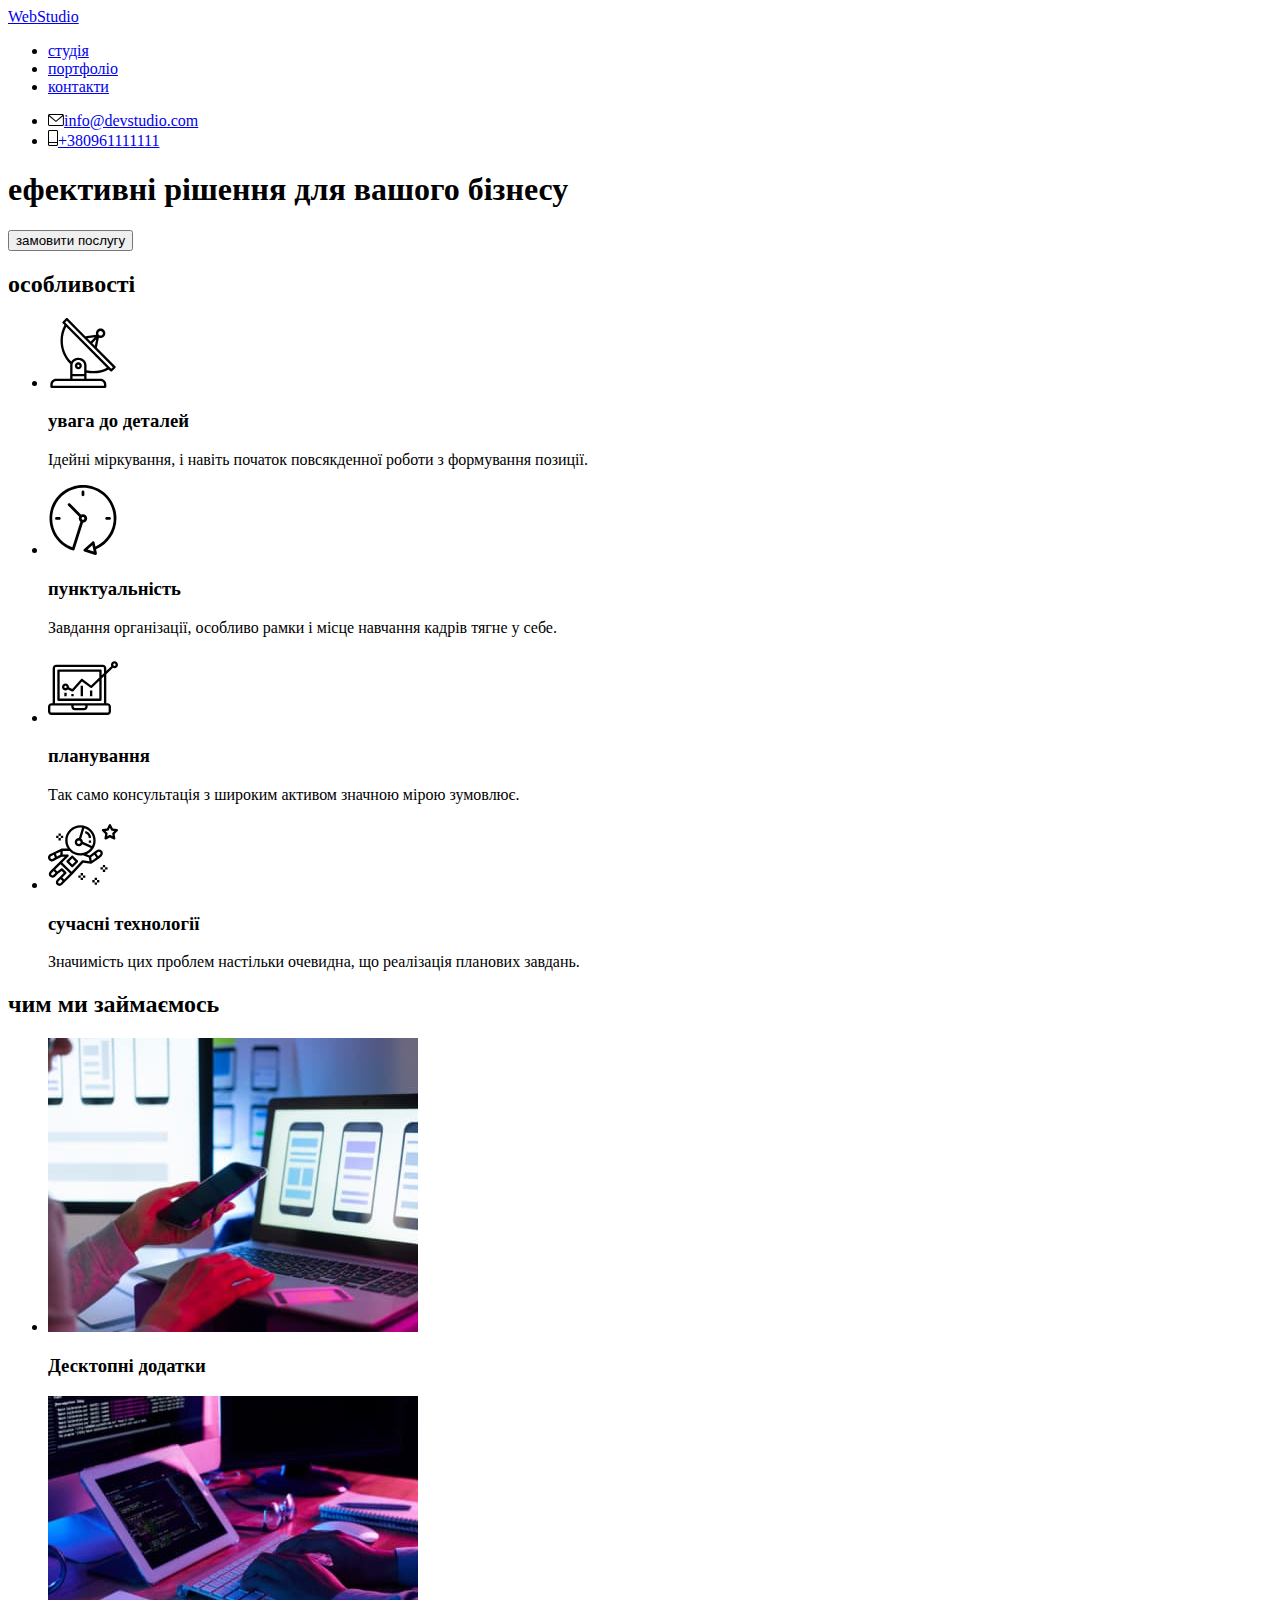
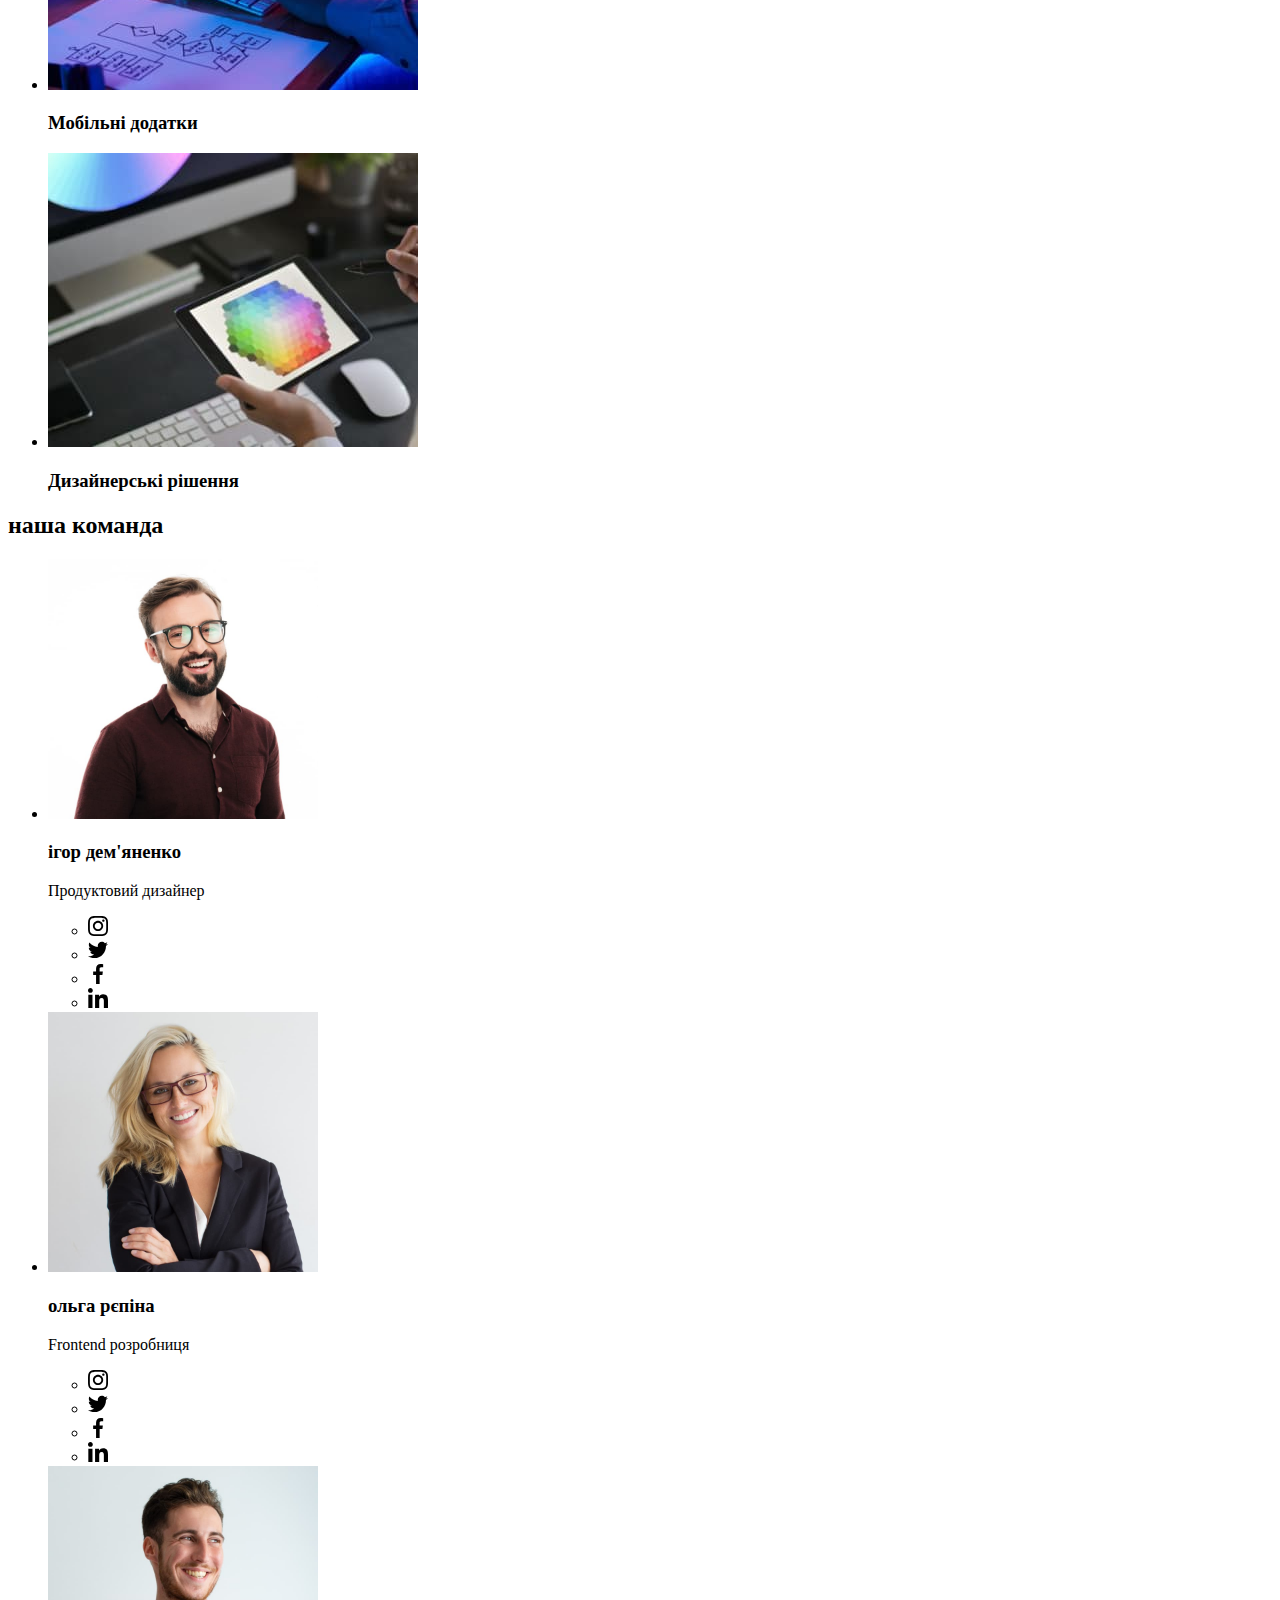
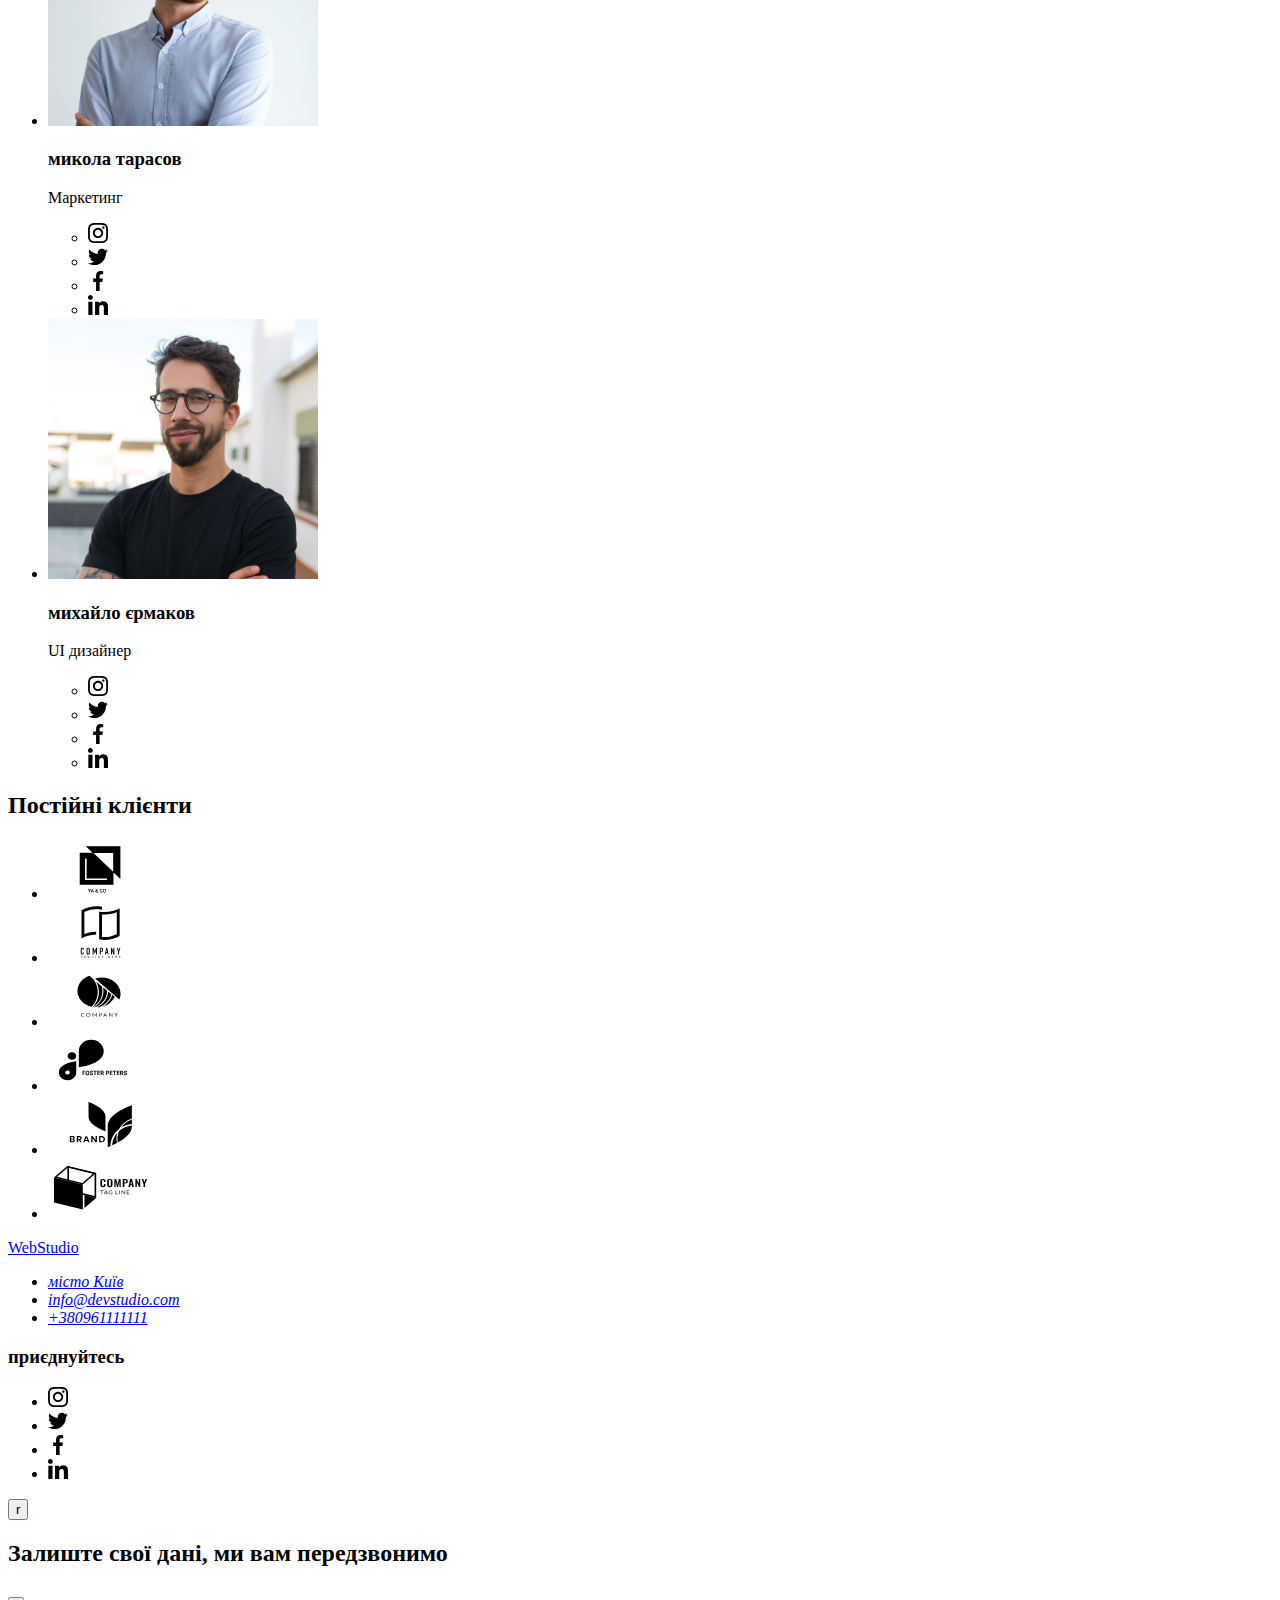
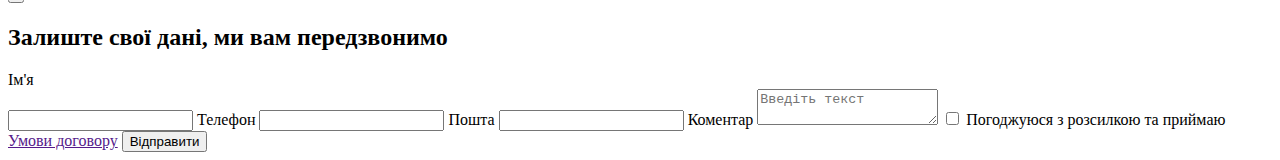
==== index.html @ 82d2dfd9 "add scss" ====
<!DOCTYPE html>
<html lang="uk">

<head>
    <meta charset="UTF-8" />
    <meta name="viewport" content="width=device-width, initial-scale=1.0" />
    <title>WebStudio</title>
    <link rel="preconnect" href="https://fonts.googleapis.com" />
    <link rel="preconnect" href="https://fonts.gstatic.com" crossorigin />
    <link
        href="https://fonts.googleapis.com/css2?family=Raleway:wght@700&family=Roboto:wght@400;500;700;900&display=swap"
        rel="stylesheet" />
    <link rel="stylesheet" href="https://cdnjs.cloudflare.com/ajax/libs/modern-normalize/2.0.0/modern-normalize.min.css"
        integrity="sha512-4xo8blKMVCiXpTaLzQSLSw3KFOVPWhm/TRtuPVc4WG6kUgjH6J03IBuG7JZPkcWMxJ5huwaBpOpnwYElP/m6wg=="
        crossorigin="anonymous" referrerpolicy="no-referrer" />
    <link rel="stylesheet" href="./css/reset.css" />
    <link rel="stylesheet" href="https://cdnjs.cloudflare.com/ajax/libs/animate.css/4.1.1/animate.min.css" />
    <link rel="stylesheet" href="./css/main.min.css" />
</head>

<body>
    <header class="header">
        <div class="container header-container">
            <a class="header-logo" href="#"><span class="logo-span">Web</span>Studio</a>
            <nav class="nav">
                <ul class="nav-list">
                    <li class="nav-item"><a href="#" class="nav-link">студія</a></li>
                    <li class="nav-item">
                        <a href="./portfolio.html" class="nav-link">портфоліо</a>
                    </li>
                    <li class="nav-item"><a href="#" class="nav-link">контакти</a></li>
                </ul>
            </nav>
            <ul class="header-contacts">
                <li class="contacts-item">
                    <a href="mailto:info@devstudio.com " class="contacts-link"><svg class="contacts-svg" width="16px"
                            height="12px">
                            <use href="./pictures/svg/symbol-defs.svg#icon-envelope"></use>
                        </svg>info@devstudio.com</a>
                </li>
                <li class="contacts-item">
                    <a href="tel:+380961111111" class="contacts-link"><svg class="contacts-svg" width="10px"
                            height="16px">
                            <use href="./pictures/svg/symbol-defs.svg#icon-phone"></use>
                        </svg>+380961111111</a>
                </li>
            </ul>
        </div>
    </header>
    <main>
        <section class="hero">
            <div class="container hero-container">
                <h1 class="hero-title">ефективні рішення для вашого бізнесу</h1>
                <button class="data-modal-open" type="button" data-modal-open>замовити послугу</button>
            </div>
        </section>
        <section class="features">
            <div class="container">
                <h2 class="visually-hidden">особливості</h2>
                <ul class="features-list">
                    <li class="features-item">
                        <div class="features-thumb">
                            <svg class="features-svg" width="70px" height="70px">
                                <use href="./pictures/svg/symbol-defs.svg#icon-antenna"></use>
                            </svg>
                        </div>
                        <h3 class="features-subtitle">увага до деталей</h3>
                        <p class="features-text">
                            Ідейні міркування, і навіть початок повсякденної роботи з
                            формування позиції.
                        </p>
                    </li>
                    <li class="features-item">
                        <div class="features-thumb">
                            <svg class="features-svg" width="70px" height="70px">
                                <use href="./pictures/svg/symbol-defs.svg#icon-clock"></use>
                            </svg>
                        </div>
                        <h3 class="features-subtitle">пунктуальність</h3>
                        <p class="features-text">
                            Завдання організації, особливо рамки і місце навчання кадрів
                            тягне у себе.
                        </p>
                    </li>
                    <li class="features-item">
                        <div class="features-thumb">
                            <svg class="features-svg" width="70px" height="70px">
                                <use href="./pictures/svg/symbol-defs.svg#icon-diagram"></use>
                            </svg>
                        </div>
                        <h3 class="features-subtitle">планування</h3>
                        <p class="features-text">
                            Так само консультація з широким активом значною мірою зумовлює.
                        </p>
                    </li>
                    <li class="features-item">
                        <div class="features-thumb">
                            <svg class="features-svg" width="70px" height="70px">
                                <use href="./pictures/svg/symbol-defs.svg#icon-astronaut"></use>
                            </svg>
                        </div>
                        <h3 class="features-subtitle">сучасні технології</h3>
                        <p class="features-text">
                            Значимість цих проблем настільки очевидна, що реалізація
                            планових завдань.
                        </p>
                    </li>
                </ul>
            </div>
        </section>
        <section class="work">
            <div class="container">
                <h2 class="work-title">чим ми займаємось</h2>
                <ul class="work-list">
                    <li class="work-item">
                        <img class="work-img" src="./pictures/webstudio/computer.jpg"
                            alt="комп'ютер на якому програмують" width="370" />
                        <div class="work-overley">
                            <h3 class="work-subtitle">Десктопні додатки</h3>
                        </div>
                    </li>
                    <li class="work-item">
                        <img class="work-img" src="./pictures/webstudio/tablet.jpg"
                            alt=" планшет і чоловік що програмує" width="370" />
                        <div class="work-overley">
                            <h3 class="work-subtitle">Мобільні додатки</h3>
                        </div>
                    </li>
                    <li class="work-item">
                        <img class="work-img" src="./pictures/webstudio/pattern.jpg" alt=" планшет де зображено патерн"
                            width="370" />
                        <div class="work-overley">
                            <h3 class="work-subtitle">Дизайнерські рішення</h3>
                        </div>
                    </li>
                </ul>
            </div>
        </section>
        <section class="team">
            <div class="container">
                <h2 class="team-title">наша команда</h2>
                <ul class="team-list">
                    <li class="team-item">
                        <img class="team-img" src="./pictures/webstudio/igor.jpg"
                            alt="чоловік з окулярами що усміхається" width="270" />
                        <div class="team-thumb">
                            <h3 class="team-name">ігор дем'яненко</h3>
                            <p class="team-desc">Продуктовий дизайнер</p>
                        </div>
                        <ul class="team-socials">
                            <li class=" team-soc-item">
                                <svg class="team-svg" width="20" height="20">
                                    <use href="./pictures/svg/symbol-defs.svg#icon-instagram"></use>
                                </svg>
                            </li>
                            <li class=" team-soc-item">
                                <svg class="team-svg" width="20" height="20">
                                    <use href="./pictures/svg/symbol-defs.svg#icon-twitter"></use>
                                </svg>
                            </li>
                            <li class=" team-soc-item">
                                <svg class="team-svg" width="20" height="20">
                                    <use href="./pictures/svg/symbol-defs.svg#icon-facebook"></use>
                                </svg>
                            </li>
                            <li class=" team-soc-item">
                                <svg class="team-svg" width="20" height="20">
                                    <use href="./pictures/svg/symbol-defs.svg#icon-linkedin"></use>
                                </svg>
                            </li>
                        </ul>
                    </li>
                    <li class=" team-item">
                        <img class="team-img" src="./pictures/webstudio/olga.jpg" alt="жінка що усміхається"
                            width="270" />
                        <div class="team-thumb">
                            <h3 class="team-name">ольга рєпіна</h3>
                            <p class="team-desc">Frontend розробниця</p>
                        </div>
                        <ul class="team-socials">
                            <li class=" team-soc-item">
                                <svg class="team-svg" width="20" height="20">
                                    <use href="./pictures/svg/symbol-defs.svg#icon-instagram"></use>
                                </svg>
                            </li>
                            <li class=" team-soc-item">
                                <svg class="team-svg" width="20" height="20">
                                    <use href="./pictures/svg/symbol-defs.svg#icon-twitter"></use>
                                </svg>
                            </li>
                            <li class=" team-soc-item">
                                <svg class="team-svg" width="20" height="20">
                                    <use href="./pictures/svg/symbol-defs.svg#icon-facebook"></use>
                                </svg>
                            </li>
                            <li class=" team-soc-item">
                                <svg class="team-svg" width="20" height="20">
                                    <use href="./pictures/svg/symbol-defs.svg#icon-linkedin"></use>
                                </svg>
                            </li>
                        </ul>
                    </li>
                    <li class="team-item">
                        <img class="team-img" src="./pictures/webstudio/mykola.jpg"
                            alt="чоловік без окуляр що усміхається" width="270" />
                        <div class="team-thumb">
                            <h3 class="team-name">микола тарасов</h3>
                            <p class="team-desc">Маркетинг</p>
                        </div>
                        <ul class="team-socials">
                            <li class="team-soc-item">
                                <svg class="team-svg" width="20" height="20">
                                    <use href="./pictures/svg/symbol-defs.svg#icon-instagram"></use>
                                </svg>
                            </li>
                            <li class="team-soc-item">
                                <svg class="team-svg" width="20" height="20">
                                    <use href="./pictures/svg/symbol-defs.svg#icon-twitter"></use>
                                </svg>
                            </li>
                            <li class="team-soc-item">
                                <svg class="team-svg" width="20" height="20">
                                    <use href="./pictures/svg/symbol-defs.svg#icon-facebook"></use>
                                </svg>
                            </li>
                            <li class="team-soc-item">
                                <svg class="team-svg" width="20" height="20">
                                    <use href="./pictures/svg/symbol-defs.svg#icon-linkedin"></use>
                                </svg>
                            </li>
                        </ul>
                    </li>
                    <li class="team-item">
                        <img class="team-img" src="./pictures/webstudio/michal.jpg"
                            alt="чоловік що стоїть на свіжому повітрі" width="270" />
                        <div class="team-thumb">
                            <h3 class="team-name">михайло єрмаков</h3>
                            <p class="team-desc">UI дизайнер</p>
                        </div>
                        <ul class="team-socials">
                            <li class="team-soc-item">
                                <svg class="team-svg" width="20" height="20">
                                    <use href="./pictures/svg/symbol-defs.svg#icon-instagram"></use>
                                </svg>
                            </li>
                            <li class="team-soc-item">
                                <svg class="team-svg" width="20" height="20">
                                    <use href="./pictures/svg/symbol-defs.svg#icon-twitter"></use>
                                </svg>
                            </li>
                            <li class="team-soc-item">
                                <svg class="team-svg" width="20" height="20">
                                    <use href="./pictures/svg/symbol-defs.svg#icon-facebook"></use>
                                </svg>
                            </li>
                            <li class="team-soc-item">
                                <svg class="team-svg" width="20" height="20">
                                    <use href="./pictures/svg/symbol-defs.svg#icon-linkedin"></use>
                                </svg>
                            </li>
                        </ul>
                    </li>
                </ul>
            </div>
        </section>
        <section class="clients">
            <div class="container">
                <h2 class="clients-title">Постійні клієнти</h2>
                <ul class="clients-list">
                    <li class="clients-item">
                        <a href="#" class="clients-link">
                            <svg class="clients-svg" width="106px" height="60px">>
                                <use href="./pictures/svg/symbol-defs.svg#icon-yaco"></use>
                            </svg>
                        </a>
                    </li>
                    <li class="clients-item">
                        <a href="#" class="clients-link">
                            <svg class="clients-svg" width="106px" height="60px">>
                                <use href="./pictures/svg/symbol-defs.svg#icon-tagline-here"></use>
                            </svg>
                        </a>
                    </li>
                    <li class="clients-item">
                        <a href="#" class="clients-link">
                            <svg class="clients-svg" width="106px" height="60px">>
                                <use href="./pictures/svg/symbol-defs.svg#icon-company"></use>
                            </svg>
                        </a>
                    </li>
                    <li class="clients-item">
                        <a href="#" class="clients-link">
                            <svg class="clients-svg" width="106px" height="60px">>
                                <use href="./pictures/svg/symbol-defs.svg#icon-foster-peters"></use>
                            </svg>
                        </a>
                    </li>
                    <li class="clients-item">
                        <a href="#" class="clients-link">
                            <svg class="clients-svg" width="106px" height="60px">>
                                <use href="./pictures/svg/symbol-defs.svg#icon-barand"></use>
                            </svg>
                        </a>
                    </li>
                    <li class="clients-item">
                        <a href="#" class="clients-link">
                            <svg class="clients-svg" width="106px" height="60px">
                                <use href="./pictures/svg/symbol-defs.svg#icon-company-teg-line"></use>
                            </svg>
                        </a>
                    </li>
                </ul>
            </div>
        </section>
    </main>
    <footer class="footer">
        <div class="container footer-box">
            <div class="addres-box">
                <a class="footer-logo" href="#"><span class="logo-span">Web</span>Studio</a>
                <address class="footer-address">
                    <ul class="adress-list">
                        <li class="address-item">
                            <a class="address-link" href="https://maps.google.com/?q=Київ" target="_blank">місто
                                Київ</a>
                        </li>
                        <li class="address-item">
                            <a class="address-link gmail" href="mailto:info@devstudio.com">info@devstudio.com</a>
                        </li>
                        <li class="address-item">
                            <a class="address-link tel" href="tel:+380961111111">+380961111111</a>
                        </li>
                    </ul>
                </address>
            </div>

            <div class="footer-social">
                <h3 class="footer-subtitle">приєднуйтесь</h3>
                <ul class="footer-list">
                    <li class="footer-item">
                        <svg class="footer-svg" width="20" height="20">
                            <use href="./pictures/svg/symbol-defs.svg#icon-instagram"></use>
                        </svg>
                    </li>
                    <li class="footer-item">
                        <svg class="footer-svg" width="20" height="20">
                            <use href="./pictures/svg/symbol-defs.svg#icon-twitter"></use>
                        </svg>
                    </li>
                    <li class="footer-item">
                        <svg class="footer-svg" width="20" height="20">
                            <use href="./pictures/svg/symbol-defs.svg#icon-facebook"></use>
                        </svg>
                    </li>
                    <li class="footer-item">
                        <svg class="footer-svg" width="20" height="20">
                            <use href="./pictures/svg/symbol-defs.svg#icon-linkedin"></use>
                        </svg>
                    </li>
                </ul>
            </div>
        </div>
    </footer>
    <div class="beckdrop  is-hidden" data-modal>
        <div class="modal">
            <button type="submit" class="modal-close" data-modal-close>r</button>
            <h2 class="modal-title">Залиште свої дані, ми вам передзвонимо</h2>
            <form class="modal-form" action="">
<div class="backdrop is-hidden" data-modal>
      <div class="modal">
        <button class="btn-close-modal" type="button" data-modal-close>
        </button>
        <h2 class="form-title">Залиште свої дані, ми вам передзвонимо</h2>
        <form class="form">
            <label class="form-label" for="name">Ім'я</label>
            <div class="icon-position">
              <input
                class="form-input"
                type="text"
                name="name"
                id="name"
              />
            <label class="form-label" for="tel">Телефон </label>
              <input
                class="form-input"
                type="tel"
                name="tel"
                id="tel"
              />
            <label class="form-label" for="email">Пошта</label>
              <input class="form-input" type="email" name="email" id="email" />
            <label class="form-label" for="comment">Коментар</label>
            <textarea
              class="comment"
              name="comment"
              id="comment"
              placeholder="Введіть текст"
            ></textarea>
            <input
              class="checkbox"
              type="checkbox"
              name="agree"
              value="agree"
              id="agree"
            />
            <label class="checkbox-label" for="agree"
              >Погоджуюся з розсилкою та приймаю
              <a href="" class="words-accent">Умови договору</a>
            </label>
          <button type="submit" class="bth-modal-send">Відправити</button>
        </form>
      </div>
    </div>
            </form>

        </div>
    </div>
    <script src="./js/modal.js"></script>
</body>

</html>
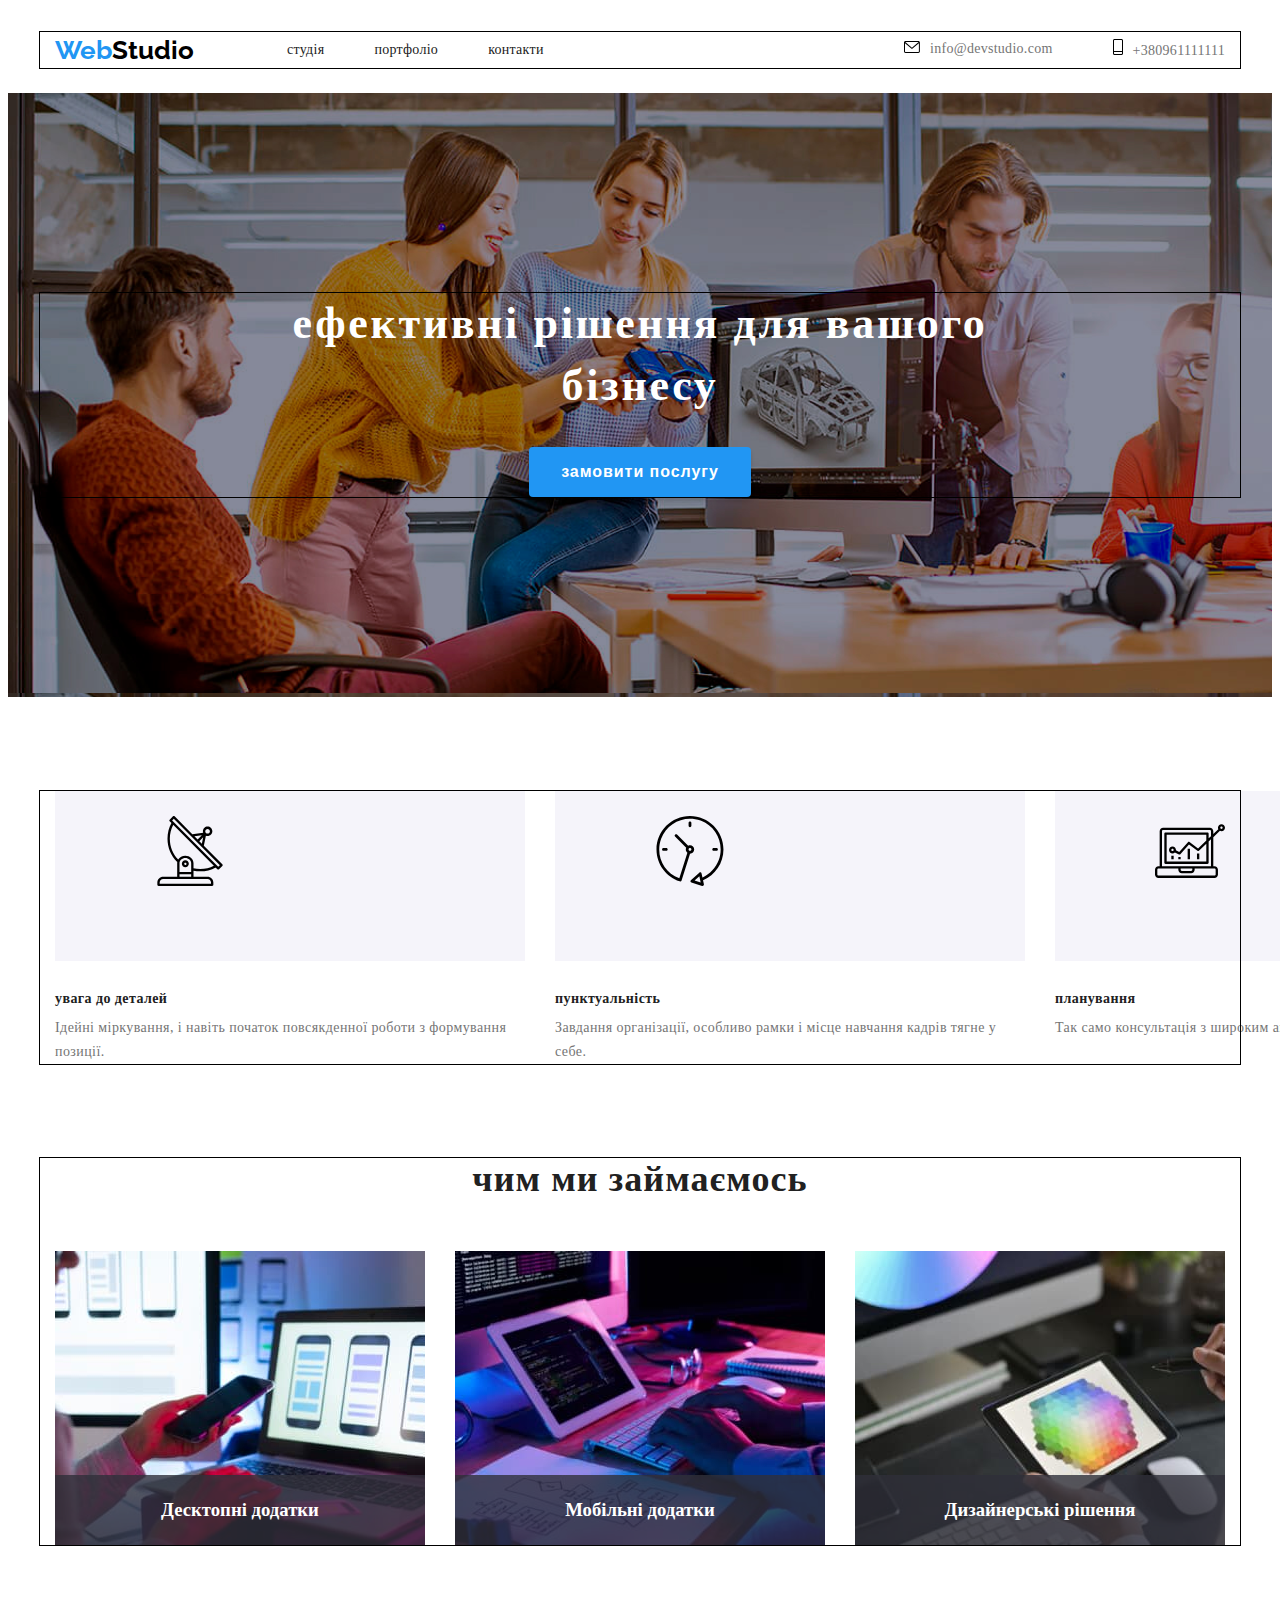
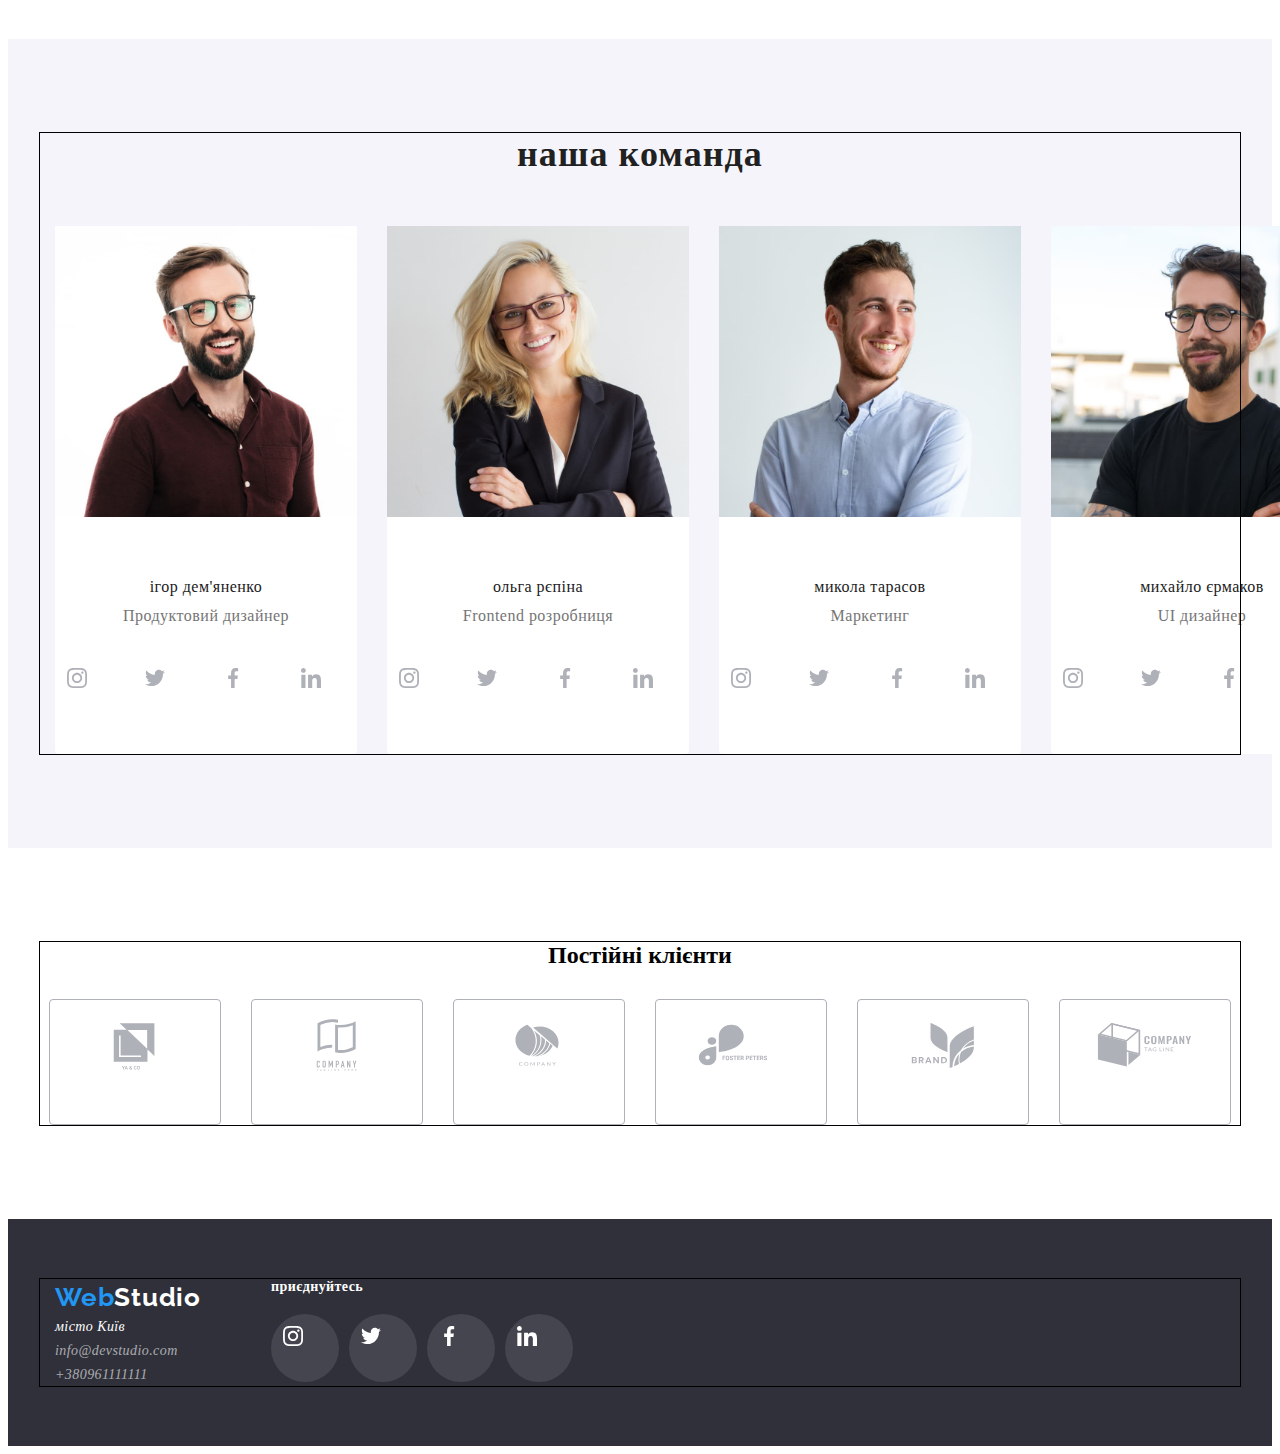
==== commit bc6df18c: "add webstudo scss" ====
--- a/index.html
+++ b/index.html
@@ -51,7 +51,7 @@
         <section class="hero">
             <div class="container hero-container">
                 <h1 class="hero-title">ефективні рішення для вашого бізнесу</h1>
-                <button class="data-modal-open" type="button" data-modal-open>замовити послугу</button>
+                <button class="button-order" type="button" data-modal-open>замовити послугу</button>
             </div>
         </section>
         <section class="features">
--- a/css/main.min.css
+++ b/css/main.min.css
@@ -0,0 +1 @@
+.button-submit,.button-order{font-size:16px;font-weight:700;line-height:1.9;letter-spacing:.96px;border-radius:4px;background:#2196f3;border:none;color:#fff;-webkit-box-shadow:0px 4px 4px 0px rgba(0,0,0,.15);box-shadow:0px 4px 4px 0px rgba(0,0,0,.15)}.button-order{padding:10px 32px}.button-submit{padding:10px 52px}.hero{padding:200px 0;background-image:url(../pictures/webstudio/hero-bg.png);background-color:rgba(47,48,58,.4)}.hero-container{display:-webkit-box;display:-ms-flexbox;display:flex;-webkit-box-orient:vertical;-webkit-box-direction:normal;-ms-flex-direction:column;flex-direction:column;-webkit-box-align:center;-ms-flex-align:center;align-items:center}.hero-title{text-align:center;margin-bottom:30px;width:696px;font-size:44px;font-weight:900;line-height:1.4;letter-spacing:2.64px;color:#fff}.data-modal-open{padding:10px 32px;font-size:16px;font-weight:700;line-height:1.9;letter-spacing:.96px;background-color:#2196f3;color:#fff;border-radius:4px;-webkit-box-shadow:0px 4px 4px 0px rgba(0,0,0,.15);box-shadow:0px 4px 4px 0px rgba(0,0,0,.15)}.header{padding-top:24px;padding-bottom:25px}.header-container{display:-webkit-box;display:-ms-flexbox;display:flex;-webkit-box-align:center;-ms-flex-align:center;align-items:center}.header-logo{margin-right:93px;color:#000;font-family:Raleway;font-size:26px;font-weight:700;line-height:1.4}.logo-span{color:#2196f3}.nav-list{display:-webkit-box;display:-ms-flexbox;display:flex;gap:50px}.nav-link{font-size:14px;font-weight:500;line-height:1.4;letter-spacing:.28px;color:#212121}.nav-link:hover{color:#2196f3}.header-contacts{display:-webkit-box;display:-ms-flexbox;display:flex;gap:50px;margin-left:auto}.contacts-svg{margin-right:10px}.contacts-link{margin-left:10px;font-size:14px;font-weight:500;line-height:1.4;letter-spacing:.28px;color:#757575}.contacts-item:hover{fill:#2196f3}.contacts-link:hover{color:#2196f3}.team{padding:94px 0;background-color:#f5f4fa}.team-title{margin-bottom:50px;color:#212121;text-align:center;font-size:36px;font-weight:700;line-height:1.2;letter-spacing:1.08px}.team-list{display:-webkit-box;display:-ms-flexbox;display:flex;gap:30px}.team-item{border-radius:0px 0px 4px 4px;background:#fff}.team-thumb{padding:30px 0}.team-img{margin-bottom:30px}.team-name{margin-bottom:10px;color:#212121;text-align:center;font-size:16px;font-weight:500;line-height:1.2;letter-spacing:.48px}.team-desc{color:#757575;text-align:center;font-size:16px;font-weight:400;line-height:1.2;letter-spacing:.48px}.team-svg{fill:#afb1b8}.team-svg:hover{fill:#fff}.team-socials{-webkit-box-pack:center;-ms-flex-pack:center;justify-content:center;margin-bottom:30px;display:-webkit-box;display:-ms-flexbox;display:flex;gap:10px}.team-soc-item{width:44px;height:44px;padding:12px;border-radius:50%;background-color:#fff}.team-soc-item:hover{fill:#fff;background-color:#2196f3}.features{padding:94px 0}.visually-hidden{position:absolute;white-space:nowrap;width:1px;height:1px;overflow:hidden;border:0;padding:0;clip:rect(0 0 0 0);-webkit-clip-path:inset(50%);clip-path:inset(50%);margin:-1px}.features-list{display:-webkit-box;display:-ms-flexbox;display:flex;gap:30px}.features-thumb{padding:25px 100px;margin-bottom:30px;width:270px;height:120px;background-color:#f5f4fa}.features-subtitle{margin-bottom:10px;color:#212121;font-size:14px;font-weight:700;line-height:1.1;letter-spacing:.42px}.features-text{color:#757575;font-size:14px;font-weight:400;line-height:1.7;letter-spacing:.42px}.work{padding-bottom:94px}.work-list{display:-webkit-box;display:-ms-flexbox;display:flex;margin-top:50px;gap:30px}.work-title{margin-bottom:50px;color:#212121;text-align:center;font-size:36px;font-weight:700;line-height:1.2;letter-spacing:1.08px}.work-item{position:relative}.work-overley{display:-webkit-box;display:-ms-flexbox;display:flex;-webkit-box-pack:center;-ms-flex-pack:center;justify-content:center;-webkit-box-align:center;-ms-flex-align:center;align-items:center;position:absolute;bottom:0;left:0;height:70px;width:100%;background-color:rgba(47,48,58,.8);color:#fff}h1,h2,h3,p{margin:0;padding:0}ul{padding:0;margin:0;list-style:none}a{text-decoration:none}button{border:none;cursor:pointer}img{display:block;height:auto;width:100%;max-width:100%}.container{width:1170px;padding:0 15px;margin-left:auto;margin-right:auto;outline:1px solid #000}.clients{padding:94px 0}.clients-title{display:-webkit-box;display:-ms-flexbox;display:flex;-webkit-box-pack:center;-ms-flex-pack:center;justify-content:center;margin-bottom:30px}.clients-list{display:-webkit-box;display:-ms-flexbox;display:flex;gap:30px;-webkit-box-pack:center;-ms-flex-pack:center;justify-content:center}.clients-item{padding:16px 32px;width:170px;height:92px;border:1px solid #afb1b8;border-radius:4px}.clients-item:hover{border:1px solid #2196f3}.clients-link{fill:#afb1b8}.clients-link:hover{fill:#2196f3}.footer{padding:60px 0;background-color:#2f303a}.footer-box{display:-webkit-box;display:-ms-flexbox;display:flex}.addres-box{margin-right:70px}.footer-logo{margin-bottom:20px;color:#fff;font-family:Raleway;font-size:26px;font-weight:700;line-height:1.4;letter-spacing:.78px}.address-list li{margin-bottom:9px}.address-link{color:#fff;font-size:14px;font-weight:400;line-height:1.7;letter-spacing:.42px}.gmail{color:rgba(255,255,255,.6)}.tel{color:rgba(255,255,255,.6)}.footer-subtitle{margin-bottom:20px;color:#fff;font-size:14px;font-weight:700;line-height:1.1;letter-spacing:.42px}.footer-list{display:-webkit-box;display:-ms-flexbox;display:flex;gap:10px}.footer-item{padding:12px;width:44px;height:44px;border-radius:50%;fill:#fff;background-color:rgba(255,255,255,.1)}.footer-item:hover{background-color:#2196f3}.beckdrop{position:fixed;top:0;left:0;width:100%;height:100%;opacity:1;background-color:rgba(68,68,75,.6)}.modal{position:absolute;padding:40px;top:50%;left:50%;width:528px;height:581px;-webkit-transform:translate(-50%, -50%);-ms-transform:translate(-50%, -50%);transform:translate(-50%, -50%);border-radius:4px;background-color:#fff;-webkit-box-shadow:0px 1px 3px 0px rgba(0,0,0,.12),0px 1px 1px 0px rgba(0,0,0,.14),0px 2px 1px 0px rgba(0,0,0,.2);box-shadow:0px 1px 3px 0px rgba(0,0,0,.12),0px 1px 1px 0px rgba(0,0,0,.14),0px 2px 1px 0px rgba(0,0,0,.2)}.is-hidden{opacity:0;pointer-events:none}.no-scroll{overflow:hidden}.modal-close{position:absolute;top:8px;right:8px;width:30px;height:30px;border-radius:50%}.modal-title{color:#212121;text-align:center;font-size:20px;font-weight:700;line-height:1.2;letter-spacing:.6px}.modal-form{margin-top:12px}.modal-name{margin-bottom:4px;color:#757575;font-size:12px;font-weight:400;line-height:1.2;letter-spacing:.12px}.name-input{width:448px;height:40px;border-radius:4px;border:1px solid rgba(33,33,33,.2)}.modal-phone{margin-top:10px;margin-bottom:4px;color:#757575;font-size:12px;font-weight:400;line-height:1.2;letter-spacing:.12px}.phone-input{width:448px;height:40px;border-radius:4px;border:1px solid rgba(33,33,33,.2)}.emeil-text{margin-top:10px;margin-bottom:4px;color:#757575;font-size:12px;font-weight:400;line-height:1.2;letter-spacing:.12px}.emeil-input{width:448px;height:40px;border-radius:4px;border:1px solid rgba(33,33,33,.2)}.messeg-text{margin-top:10px;margin-bottom:4px;color:#757575;font-size:12px;font-weight:400;line-height:1.2;letter-spacing:.12px}.message-input{width:100%;height:120px;padding:12px 16px;border-radius:4px;border:1px solid rgba(33,33,33,.2);resize:none}.messageinput::-webkit-input-placeholder{color:rgba(117,117,117,.5);font-size:12px;font-weight:400;line-height:1.2;letter-spacing:.12px}.messageinput::-moz-placeholder{color:rgba(117,117,117,.5);font-size:12px;font-weight:400;line-height:1.2;letter-spacing:.12px}.messageinput:-ms-input-placeholder{color:rgba(117,117,117,.5);font-size:12px;font-weight:400;line-height:1.2;letter-spacing:.12px}.messageinput::-ms-input-placeholder{color:rgba(117,117,117,.5);font-size:12px;font-weight:400;line-height:1.2;letter-spacing:.12px}.messageinput::placeholder{color:rgba(117,117,117,.5);font-size:12px;font-weight:400;line-height:1.2;letter-spacing:.12px}.modal-thumb{display:-webkit-box;display:-ms-flexbox;display:flex}.modal-submit{margin-top:30px;margin-left:124px;padding:10px 52px;border-radius:4px;background-color:#2196f3;-webkit-box-shadow:0px 4px 4px 0px rgba(0,0,0,.15);box-shadow:0px 4px 4px 0px rgba(0,0,0,.15);color:#fff;font-size:16px;font-weight:700;line-height:1.9;letter-spacing:.96px}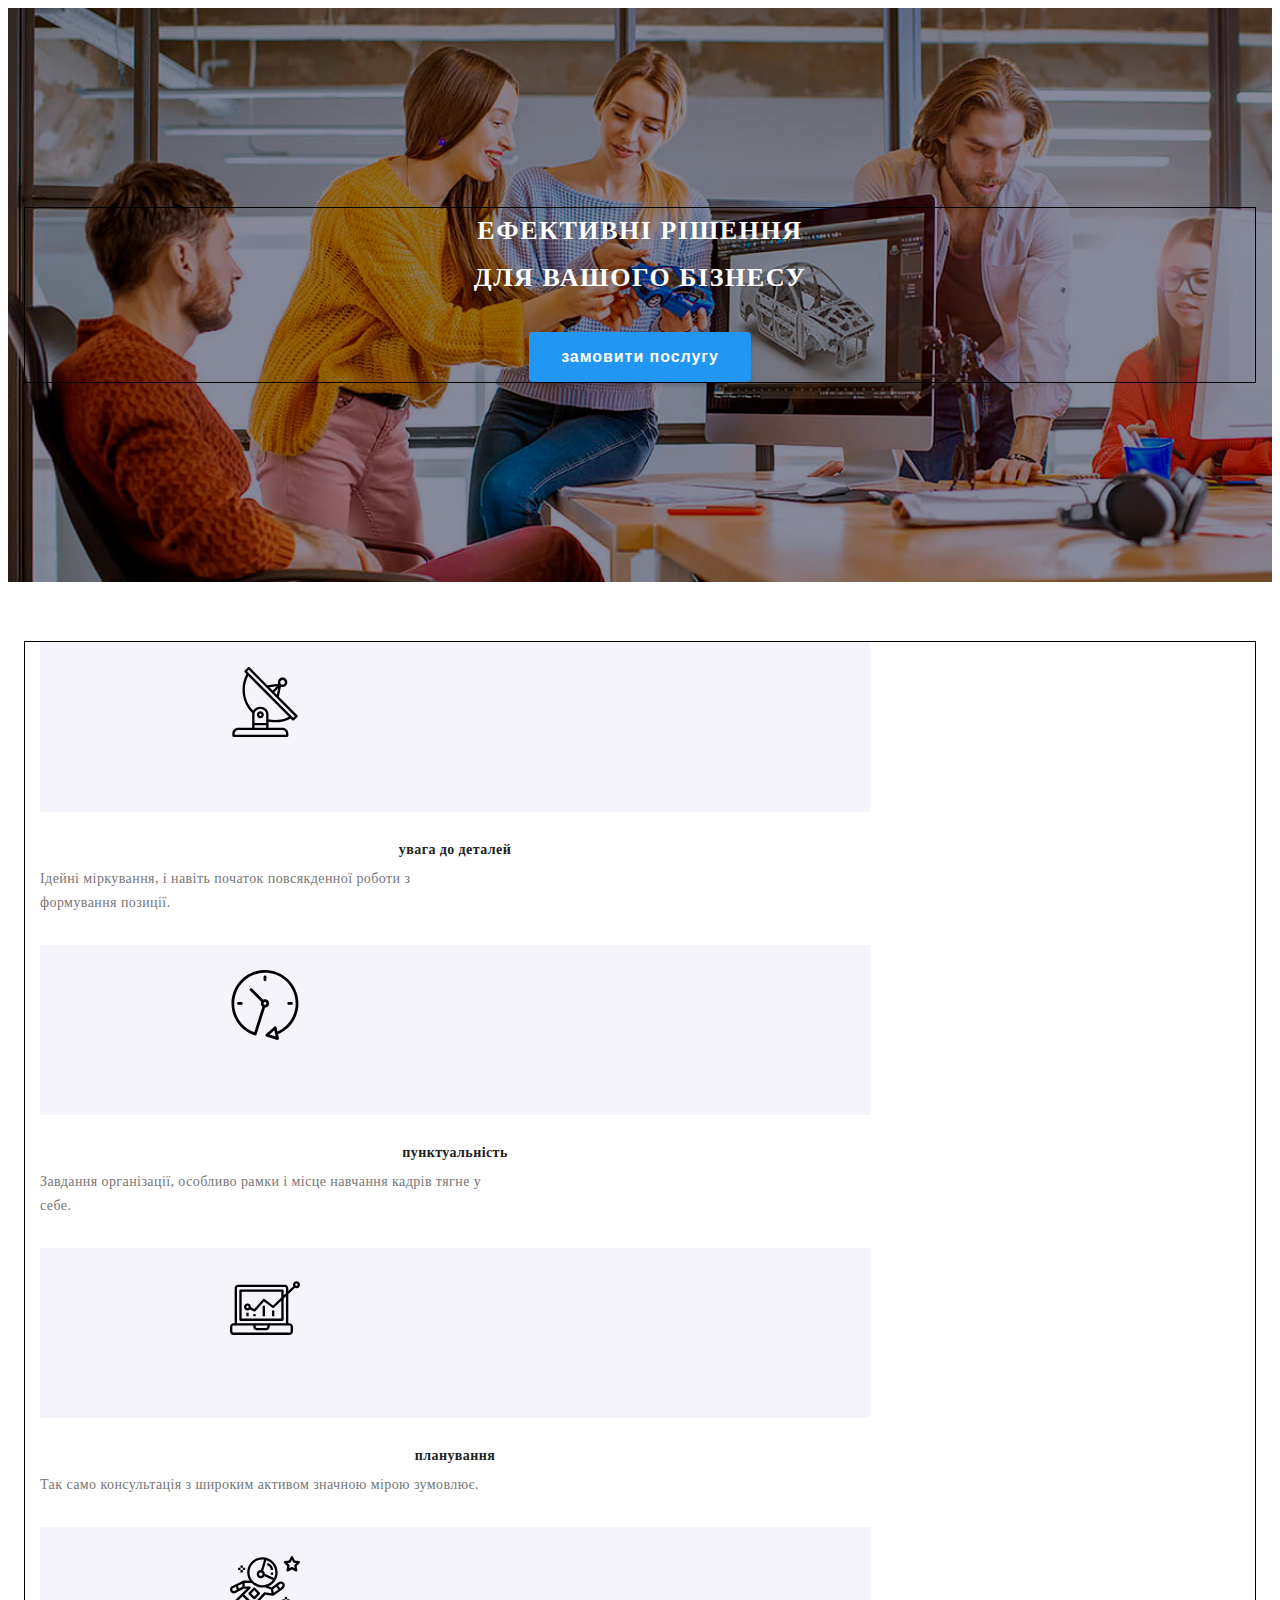
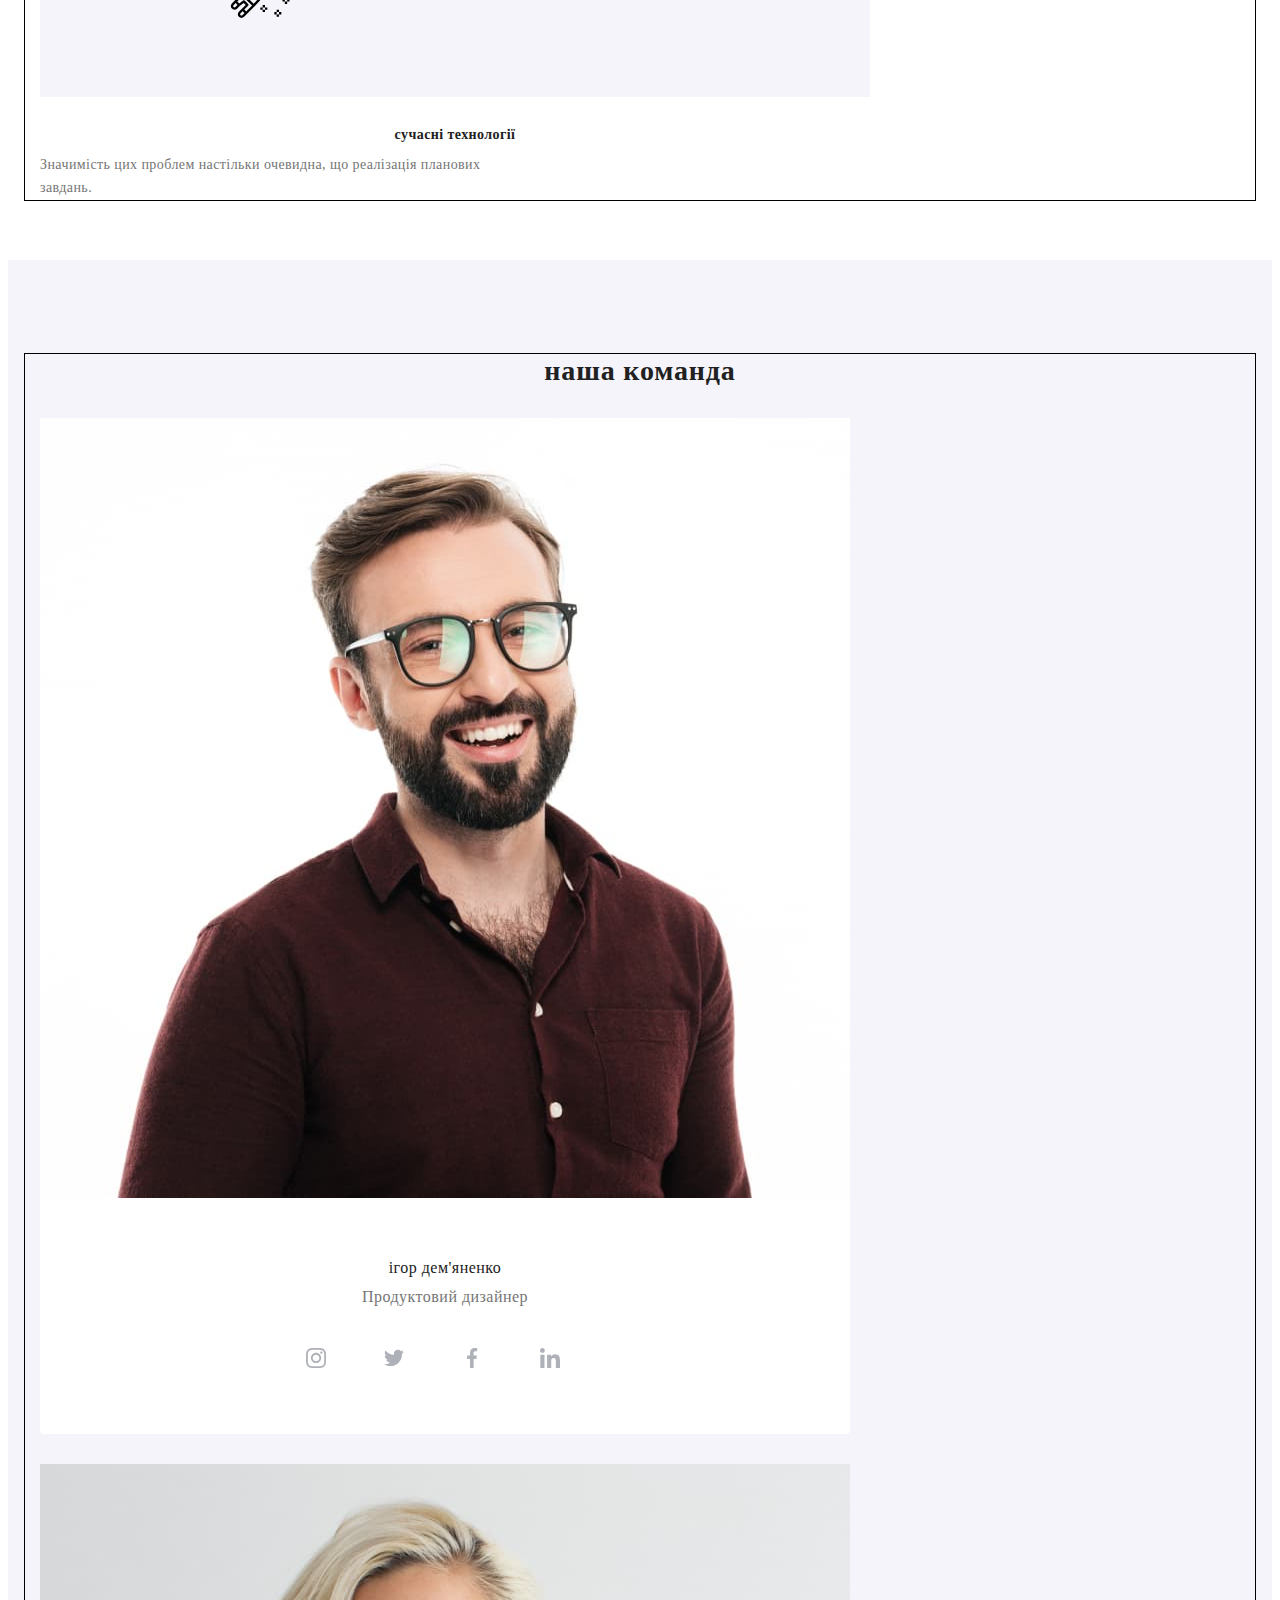
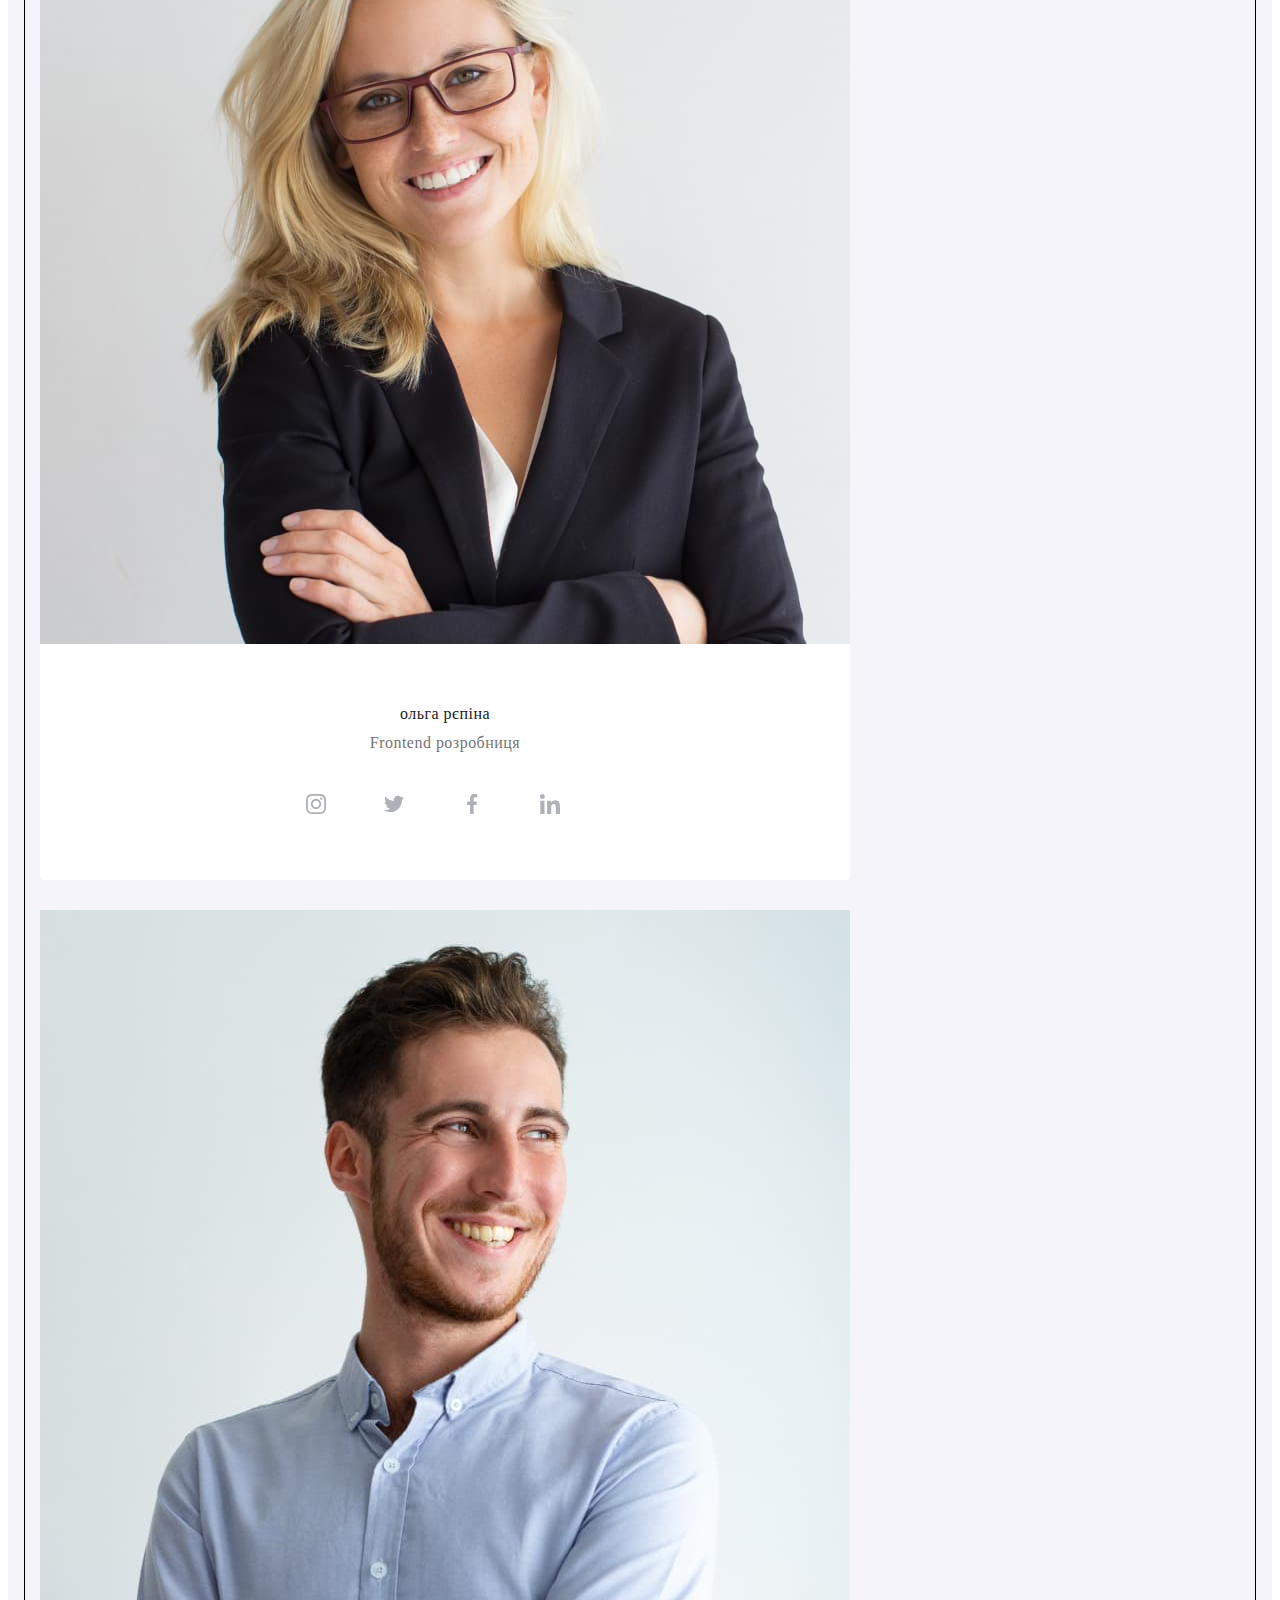
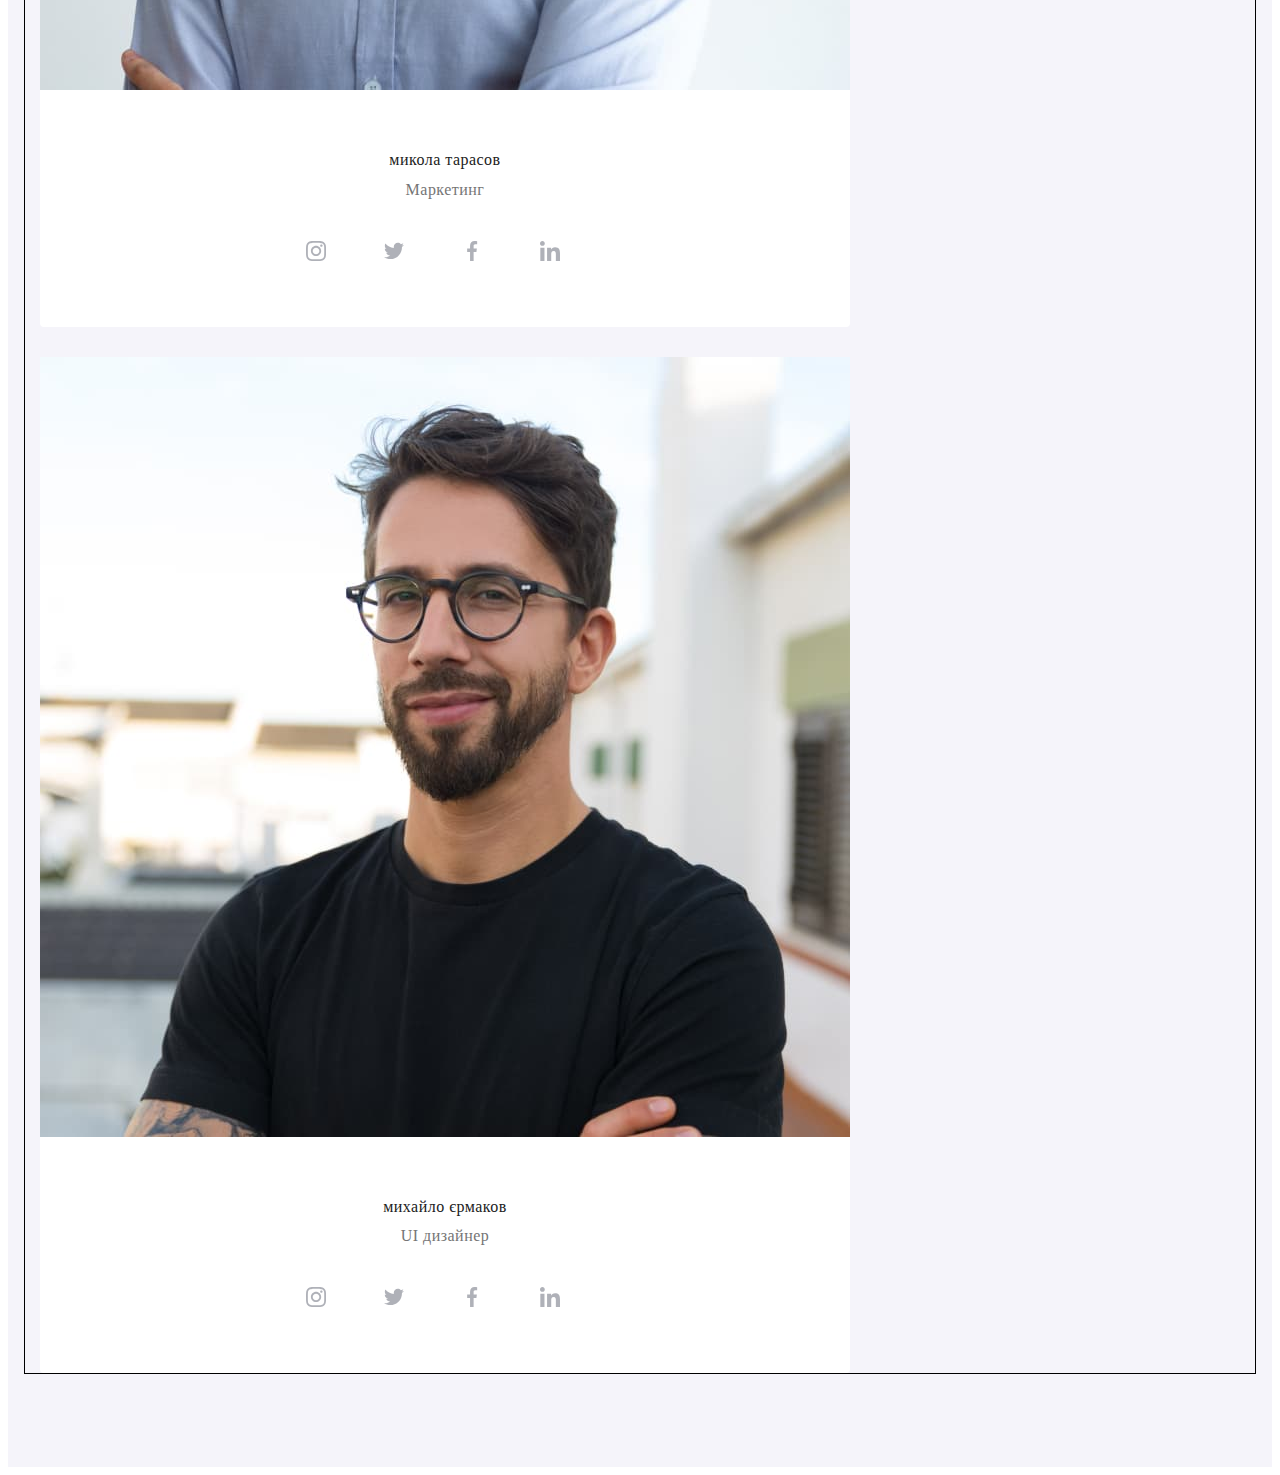
==== commit c19a970c: "s" ====
--- a/index.html
+++ b/index.html
@@ -19,7 +19,7 @@
 </head>
 
 <body>
-    <header class="header">
+    <!-- <header class="header">
         <div class="container header-container">
             <a class="header-logo" href="#"><span class="logo-span">Web</span>Studio</a>
             <nav class="nav">
@@ -46,7 +46,7 @@
                 </li>
             </ul>
         </div>
-    </header>
+    </header> -->
     <main>
         <section class="hero">
             <div class="container hero-container">
@@ -107,8 +107,8 @@
                     </li>
                 </ul>
             </div>
-        </section>
-        <section class="work">
+        </section> 
+       <!-- <section class="work">
             <div class="container">
                 <h2 class="work-title">чим ми займаємось</h2>
                 <ul class="work-list">
@@ -135,7 +135,7 @@
                     </li>
                 </ul>
             </div>
-        </section>
+        </section> -->
         <section class="team">
             <div class="container">
                 <h2 class="team-title">наша команда</h2>
@@ -263,7 +263,7 @@
                 </ul>
             </div>
         </section>
-        <section class="clients">
+        <!-- <section class="clients">
             <div class="container">
                 <h2 class="clients-title">Постійні клієнти</h2>
                 <ul class="clients-list">
@@ -311,9 +311,9 @@
                     </li>
                 </ul>
             </div>
-        </section>
+        </section> -->
     </main>
-    <footer class="footer">
+    <!-- <footer class="footer">
         <div class="container footer-box">
             <div class="addres-box">
                 <a class="footer-logo" href="#"><span class="logo-span">Web</span>Studio</a>
@@ -413,7 +413,7 @@
             </form>
 
         </div>
-    </div>
+    </div> -->
     <script src="./js/modal.js"></script>
 </body>
 
--- a/css/main.min.css
+++ b/css/main.min.css
@@ -1 +1 @@
-.button-submit,.button-order{font-size:16px;font-weight:700;line-height:1.9;letter-spacing:.96px;border-radius:4px;background:#2196f3;border:none;color:#fff;-webkit-box-shadow:0px 4px 4px 0px rgba(0,0,0,.15);box-shadow:0px 4px 4px 0px rgba(0,0,0,.15)}.button-order{padding:10px 32px}.button-submit{padding:10px 52px}.hero{padding:200px 0;background-image:url(../pictures/webstudio/hero-bg.png);background-color:rgba(47,48,58,.4)}.hero-container{display:-webkit-box;display:-ms-flexbox;display:flex;-webkit-box-orient:vertical;-webkit-box-direction:normal;-ms-flex-direction:column;flex-direction:column;-webkit-box-align:center;-ms-flex-align:center;align-items:center}.hero-title{text-align:center;margin-bottom:30px;width:696px;font-size:44px;font-weight:900;line-height:1.4;letter-spacing:2.64px;color:#fff}.data-modal-open{padding:10px 32px;font-size:16px;font-weight:700;line-height:1.9;letter-spacing:.96px;background-color:#2196f3;color:#fff;border-radius:4px;-webkit-box-shadow:0px 4px 4px 0px rgba(0,0,0,.15);box-shadow:0px 4px 4px 0px rgba(0,0,0,.15)}.header{padding-top:24px;padding-bottom:25px}.header-container{display:-webkit-box;display:-ms-flexbox;display:flex;-webkit-box-align:center;-ms-flex-align:center;align-items:center}.header-logo{margin-right:93px;color:#000;font-family:Raleway;font-size:26px;font-weight:700;line-height:1.4}.logo-span{color:#2196f3}.nav-list{display:-webkit-box;display:-ms-flexbox;display:flex;gap:50px}.nav-link{font-size:14px;font-weight:500;line-height:1.4;letter-spacing:.28px;color:#212121}.nav-link:hover{color:#2196f3}.header-contacts{display:-webkit-box;display:-ms-flexbox;display:flex;gap:50px;margin-left:auto}.contacts-svg{margin-right:10px}.contacts-link{margin-left:10px;font-size:14px;font-weight:500;line-height:1.4;letter-spacing:.28px;color:#757575}.contacts-item:hover{fill:#2196f3}.contacts-link:hover{color:#2196f3}.team{padding:94px 0;background-color:#f5f4fa}.team-title{margin-bottom:50px;color:#212121;text-align:center;font-size:36px;font-weight:700;line-height:1.2;letter-spacing:1.08px}.team-list{display:-webkit-box;display:-ms-flexbox;display:flex;gap:30px}.team-item{border-radius:0px 0px 4px 4px;background:#fff}.team-thumb{padding:30px 0}.team-img{margin-bottom:30px}.team-name{margin-bottom:10px;color:#212121;text-align:center;font-size:16px;font-weight:500;line-height:1.2;letter-spacing:.48px}.team-desc{color:#757575;text-align:center;font-size:16px;font-weight:400;line-height:1.2;letter-spacing:.48px}.team-svg{fill:#afb1b8}.team-svg:hover{fill:#fff}.team-socials{-webkit-box-pack:center;-ms-flex-pack:center;justify-content:center;margin-bottom:30px;display:-webkit-box;display:-ms-flexbox;display:flex;gap:10px}.team-soc-item{width:44px;height:44px;padding:12px;border-radius:50%;background-color:#fff}.team-soc-item:hover{fill:#fff;background-color:#2196f3}.features{padding:94px 0}.visually-hidden{position:absolute;white-space:nowrap;width:1px;height:1px;overflow:hidden;border:0;padding:0;clip:rect(0 0 0 0);-webkit-clip-path:inset(50%);clip-path:inset(50%);margin:-1px}.features-list{display:-webkit-box;display:-ms-flexbox;display:flex;gap:30px}.features-thumb{padding:25px 100px;margin-bottom:30px;width:270px;height:120px;background-color:#f5f4fa}.features-subtitle{margin-bottom:10px;color:#212121;font-size:14px;font-weight:700;line-height:1.1;letter-spacing:.42px}.features-text{color:#757575;font-size:14px;font-weight:400;line-height:1.7;letter-spacing:.42px}.work{padding-bottom:94px}.work-list{display:-webkit-box;display:-ms-flexbox;display:flex;margin-top:50px;gap:30px}.work-title{margin-bottom:50px;color:#212121;text-align:center;font-size:36px;font-weight:700;line-height:1.2;letter-spacing:1.08px}.work-item{position:relative}.work-overley{display:-webkit-box;display:-ms-flexbox;display:flex;-webkit-box-pack:center;-ms-flex-pack:center;justify-content:center;-webkit-box-align:center;-ms-flex-align:center;align-items:center;position:absolute;bottom:0;left:0;height:70px;width:100%;background-color:rgba(47,48,58,.8);color:#fff}h1,h2,h3,p{margin:0;padding:0}ul{padding:0;margin:0;list-style:none}a{text-decoration:none}button{border:none;cursor:pointer}img{display:block;height:auto;width:100%;max-width:100%}.container{width:1170px;padding:0 15px;margin-left:auto;margin-right:auto;outline:1px solid #000}.clients{padding:94px 0}.clients-title{display:-webkit-box;display:-ms-flexbox;display:flex;-webkit-box-pack:center;-ms-flex-pack:center;justify-content:center;margin-bottom:30px}.clients-list{display:-webkit-box;display:-ms-flexbox;display:flex;gap:30px;-webkit-box-pack:center;-ms-flex-pack:center;justify-content:center}.clients-item{padding:16px 32px;width:170px;height:92px;border:1px solid #afb1b8;border-radius:4px}.clients-item:hover{border:1px solid #2196f3}.clients-link{fill:#afb1b8}.clients-link:hover{fill:#2196f3}.footer{padding:60px 0;background-color:#2f303a}.footer-box{display:-webkit-box;display:-ms-flexbox;display:flex}.addres-box{margin-right:70px}.footer-logo{margin-bottom:20px;color:#fff;font-family:Raleway;font-size:26px;font-weight:700;line-height:1.4;letter-spacing:.78px}.address-list li{margin-bottom:9px}.address-link{color:#fff;font-size:14px;font-weight:400;line-height:1.7;letter-spacing:.42px}.gmail{color:rgba(255,255,255,.6)}.tel{color:rgba(255,255,255,.6)}.footer-subtitle{margin-bottom:20px;color:#fff;font-size:14px;font-weight:700;line-height:1.1;letter-spacing:.42px}.footer-list{display:-webkit-box;display:-ms-flexbox;display:flex;gap:10px}.footer-item{padding:12px;width:44px;height:44px;border-radius:50%;fill:#fff;background-color:rgba(255,255,255,.1)}.footer-item:hover{background-color:#2196f3}.beckdrop{position:fixed;top:0;left:0;width:100%;height:100%;opacity:1;background-color:rgba(68,68,75,.6)}.modal{position:absolute;padding:40px;top:50%;left:50%;width:528px;height:581px;-webkit-transform:translate(-50%, -50%);-ms-transform:translate(-50%, -50%);transform:translate(-50%, -50%);border-radius:4px;background-color:#fff;-webkit-box-shadow:0px 1px 3px 0px rgba(0,0,0,.12),0px 1px 1px 0px rgba(0,0,0,.14),0px 2px 1px 0px rgba(0,0,0,.2);box-shadow:0px 1px 3px 0px rgba(0,0,0,.12),0px 1px 1px 0px rgba(0,0,0,.14),0px 2px 1px 0px rgba(0,0,0,.2)}.is-hidden{opacity:0;pointer-events:none}.no-scroll{overflow:hidden}.modal-close{position:absolute;top:8px;right:8px;width:30px;height:30px;border-radius:50%}.modal-title{color:#212121;text-align:center;font-size:20px;font-weight:700;line-height:1.2;letter-spacing:.6px}.modal-form{margin-top:12px}.modal-name{margin-bottom:4px;color:#757575;font-size:12px;font-weight:400;line-height:1.2;letter-spacing:.12px}.name-input{width:448px;height:40px;border-radius:4px;border:1px solid rgba(33,33,33,.2)}.modal-phone{margin-top:10px;margin-bottom:4px;color:#757575;font-size:12px;font-weight:400;line-height:1.2;letter-spacing:.12px}.phone-input{width:448px;height:40px;border-radius:4px;border:1px solid rgba(33,33,33,.2)}.emeil-text{margin-top:10px;margin-bottom:4px;color:#757575;font-size:12px;font-weight:400;line-height:1.2;letter-spacing:.12px}.emeil-input{width:448px;height:40px;border-radius:4px;border:1px solid rgba(33,33,33,.2)}.messeg-text{margin-top:10px;margin-bottom:4px;color:#757575;font-size:12px;font-weight:400;line-height:1.2;letter-spacing:.12px}.message-input{width:100%;height:120px;padding:12px 16px;border-radius:4px;border:1px solid rgba(33,33,33,.2);resize:none}.messageinput::-webkit-input-placeholder{color:rgba(117,117,117,.5);font-size:12px;font-weight:400;line-height:1.2;letter-spacing:.12px}.messageinput::-moz-placeholder{color:rgba(117,117,117,.5);font-size:12px;font-weight:400;line-height:1.2;letter-spacing:.12px}.messageinput:-ms-input-placeholder{color:rgba(117,117,117,.5);font-size:12px;font-weight:400;line-height:1.2;letter-spacing:.12px}.messageinput::-ms-input-placeholder{color:rgba(117,117,117,.5);font-size:12px;font-weight:400;line-height:1.2;letter-spacing:.12px}.messageinput::placeholder{color:rgba(117,117,117,.5);font-size:12px;font-weight:400;line-height:1.2;letter-spacing:.12px}.modal-thumb{display:-webkit-box;display:-ms-flexbox;display:flex}.modal-submit{margin-top:30px;margin-left:124px;padding:10px 52px;border-radius:4px;background-color:#2196f3;-webkit-box-shadow:0px 4px 4px 0px rgba(0,0,0,.15);box-shadow:0px 4px 4px 0px rgba(0,0,0,.15);color:#fff;font-size:16px;font-weight:700;line-height:1.9;letter-spacing:.96px}+.button-submit,.button-order{font-size:16px;font-weight:700;line-height:1.9;letter-spacing:.96px;border-radius:4px;background:#2196f3;border:none;color:#fff;-webkit-box-shadow:0px 4px 4px 0px rgba(0,0,0,.15);box-shadow:0px 4px 4px 0px rgba(0,0,0,.15)}.button-order{padding:10px 32px}.button-submit{padding:10px 52px}.hero{padding:200px 0;background-image:url(../pictures/webstudio/hero-bg.png);background-color:rgba(47,48,58,.4)}.hero-container{display:-webkit-box;display:-ms-flexbox;display:flex;-webkit-box-orient:vertical;-webkit-box-direction:normal;-ms-flex-direction:column;flex-direction:column;-webkit-box-align:center;-ms-flex-align:center;align-items:center}.hero-title{text-align:center;margin-bottom:30px;width:360px;font-size:26px;font-weight:900;line-height:1.8;letter-spacing:1.56px;color:#fff;text-transform:uppercase}.data-modal-open{padding:10px 24px;font-size:16px;font-weight:700;line-height:1.9;letter-spacing:.96px;background-color:#2196f3;color:#fff;border-radius:4px;-webkit-box-shadow:0px 4px 4px 0px rgba(0,0,0,.15);box-shadow:0px 4px 4px 0px rgba(0,0,0,.15)}.header{padding-top:24px;padding-bottom:25px}.header-container{display:-webkit-box;display:-ms-flexbox;display:flex;-webkit-box-align:center;-ms-flex-align:center;align-items:center}.header-logo{margin-right:93px;color:#000;font-family:Raleway;font-size:26px;font-weight:700;line-height:1.4}.logo-span{color:#2196f3}.nav-list{display:-webkit-box;display:-ms-flexbox;display:flex;gap:50px}.nav-link{font-size:14px;font-weight:500;line-height:1.4;letter-spacing:.28px;color:#212121}.nav-link:hover{color:#2196f3}.nav-item:nth-child(1){color:#2196f3}.nav-item:nth-child(1)::after{content:"";margin-top:30px;display:inline-block;width:100%;height:4px;border-radius:2px;background-color:#2196f3}.header-contacts{display:-webkit-box;display:-ms-flexbox;display:flex;gap:50px;margin-left:auto}.contacts-svg{margin-right:10px}.contacts-link{margin-left:10px;font-size:14px;font-weight:500;line-height:1.4;letter-spacing:.28px;color:#757575}.contacts-item:hover{fill:#2196f3}.contacts-link:hover{color:#2196f3}.team{padding:94px 0;background-color:#f5f4fa}.team-title{margin-bottom:30px;color:#212121;text-align:center;font-size:28px;font-weight:700;line-height:1.2;letter-spacing:.84px}.team-list{display:-webkit-box;display:-ms-flexbox;display:flex;-ms-flex-wrap:wrap;flex-wrap:wrap;gap:30px}.team-item{border-radius:0px 0px 4px 4px;background:#fff}.team-thumb{padding:30px 0}.team-img{margin-bottom:30px}.team-name{margin-bottom:10px;color:#212121;text-align:center;font-size:16px;font-weight:500;line-height:1.2;letter-spacing:.48px}.team-desc{color:#757575;text-align:center;font-size:16px;font-weight:400;line-height:1.2;letter-spacing:.48px}.team-svg{fill:#afb1b8}.team-svg:hover{fill:#fff}.team-socials{-webkit-box-pack:center;-ms-flex-pack:center;justify-content:center;margin-bottom:30px;display:-webkit-box;display:-ms-flexbox;display:flex;gap:10px}.team-soc-item{width:44px;height:44px;padding:12px;border-radius:50%;background-color:#fff}.team-soc-item:hover{fill:#fff;background-color:#2196f3}.features{padding:60px 0}.visually-hidden{position:absolute;white-space:nowrap;width:1px;height:1px;overflow:hidden;border:0;padding:0;clip:rect(0 0 0 0);-webkit-clip-path:inset(50%);clip-path:inset(50%);margin:-1px}.features-list{display:-webkit-box;display:-ms-flexbox;display:flex;-ms-flex-wrap:wrap;flex-wrap:wrap;gap:30px}.features-thumb{padding:25px 190px;margin-bottom:30px;width:450px;height:120px;background-color:#f5f4fa}.features-subtitle{display:-webkit-box;display:-ms-flexbox;display:flex;-webkit-box-pack:center;-ms-flex-pack:center;justify-content:center;margin-bottom:10px;color:#212121;font-size:14px;font-weight:700;line-height:1.1;letter-spacing:.42px}.features-text{color:#757575;font-size:14px;font-weight:400;width:450px;line-height:1.7;letter-spacing:.42px}h1,h2,h3,p{margin:0;padding:0}ul{padding:0;margin:0;list-style:none}a{text-decoration:none}button{border:none;cursor:pointer}img{display:block;height:auto;width:100%;max-width:100%}.clients{padding:94px 0}.clients-title{display:-webkit-box;display:-ms-flexbox;display:flex;-webkit-box-pack:center;-ms-flex-pack:center;justify-content:center;margin-bottom:30px}.clients-list{display:-webkit-box;display:-ms-flexbox;display:flex;gap:30px;-webkit-box-pack:center;-ms-flex-pack:center;justify-content:center}.clients-item{padding:16px 32px;width:170px;height:92px;border:1px solid #afb1b8;border-radius:4px}.clients-item:hover{border:1px solid #2196f3}.clients-link{fill:#afb1b8}.clients-link:hover{fill:#2196f3}.footer{padding:60px 0;background-color:#2f303a}.footer-box{display:-webkit-box;display:-ms-flexbox;display:flex}.addres-box{margin-right:70px}.footer-logo{margin-bottom:20px;color:#fff;font-family:Raleway;font-size:26px;font-weight:700;line-height:1.4;letter-spacing:.78px}.address-list li{margin-bottom:9px}.address-link{color:#fff;font-size:14px;font-weight:400;line-height:1.7;letter-spacing:.42px}.gmail{color:rgba(255,255,255,.6)}.tel{color:rgba(255,255,255,.6)}.footer-subtitle{margin-bottom:20px;color:#fff;font-size:14px;font-weight:700;line-height:1.1;letter-spacing:.42px}.footer-list{display:-webkit-box;display:-ms-flexbox;display:flex;gap:10px}.footer-item{padding:12px;width:44px;height:44px;border-radius:50%;fill:#fff;background-color:rgba(255,255,255,.1)}.footer-item:hover{background-color:#2196f3}.beckdrop{position:fixed;top:0;left:0;width:100%;height:100%;opacity:1;background-color:rgba(68,68,75,.6)}.modal{position:absolute;padding:40px;top:50%;left:50%;width:528px;height:581px;-webkit-transform:translate(-50%, -50%);-ms-transform:translate(-50%, -50%);transform:translate(-50%, -50%);border-radius:4px;background-color:#fff;-webkit-box-shadow:0px 1px 3px 0px rgba(0,0,0,.12),0px 1px 1px 0px rgba(0,0,0,.14),0px 2px 1px 0px rgba(0,0,0,.2);box-shadow:0px 1px 3px 0px rgba(0,0,0,.12),0px 1px 1px 0px rgba(0,0,0,.14),0px 2px 1px 0px rgba(0,0,0,.2)}.is-hidden{opacity:0;pointer-events:none}.no-scroll{overflow:hidden}.modal-close{position:absolute;top:8px;right:8px;width:30px;height:30px;border-radius:50%}.form-title{color:#212121;text-align:center;font-size:20px;font-weight:700;line-height:1.2;letter-spacing:.6px}.form{margin-top:12px}.form-label{margin-bottom:4px;color:#757575;font-size:12px;font-weight:400;line-height:1.2;letter-spacing:.12px}.form-input{width:448px;height:40px;border-radius:4px;border:1px solid rgba(33,33,33,.2)}.comment{width:100%;height:120px;padding:12px 16px;border-radius:4px;border:1px solid rgba(33,33,33,.2);resize:none}.messageinput::-webkit-input-placeholder{color:rgba(117,117,117,.5);font-size:12px;font-weight:400;line-height:1.2;letter-spacing:.12px}.messageinput::-moz-placeholder{color:rgba(117,117,117,.5);font-size:12px;font-weight:400;line-height:1.2;letter-spacing:.12px}.messageinput:-ms-input-placeholder{color:rgba(117,117,117,.5);font-size:12px;font-weight:400;line-height:1.2;letter-spacing:.12px}.messageinput::-ms-input-placeholder{color:rgba(117,117,117,.5);font-size:12px;font-weight:400;line-height:1.2;letter-spacing:.12px}.messageinput::placeholder{color:rgba(117,117,117,.5);font-size:12px;font-weight:400;line-height:1.2;letter-spacing:.12px}.modal-thumb{display:-webkit-box;display:-ms-flexbox;display:flex}.modal-submit{margin-top:30px;margin-left:124px;padding:10px 52px;border-radius:4px;background-color:#2196f3;-webkit-box-shadow:0px 4px 4px 0px rgba(0,0,0,.15);box-shadow:0px 4px 4px 0px rgba(0,0,0,.15);color:#fff;font-size:16px;font-weight:700;line-height:1.9;letter-spacing:.96px}.container{padding:0 15px;margin-left:auto;margin-right:auto;outline:1px solid #000}@media screen and (min-width: 480px){.container{width:480px}}@media screen and (min-width: 768px){.container{width:768px}}@media screen and (min-width: 1200px){.container{width:1200px}}.work{padding-bottom:94px}.work-list{display:-webkit-box;display:-ms-flexbox;display:flex;margin-top:50px;gap:30px}.work-title{margin-bottom:50px;color:var(--main-text-color);text-align:center;font-size:36px;font-weight:700;line-height:1.2;letter-spacing:1.08px}.work-item{position:relative}.work-overley{display:-webkit-box;display:-ms-flexbox;display:flex;-webkit-box-pack:center;-ms-flex-pack:center;justify-content:center;-webkit-box-align:center;-ms-flex-align:center;align-items:center;position:absolute;bottom:0;left:0;height:70px;width:100%;background-color:rgba(47,48,58,.8);color:#fff}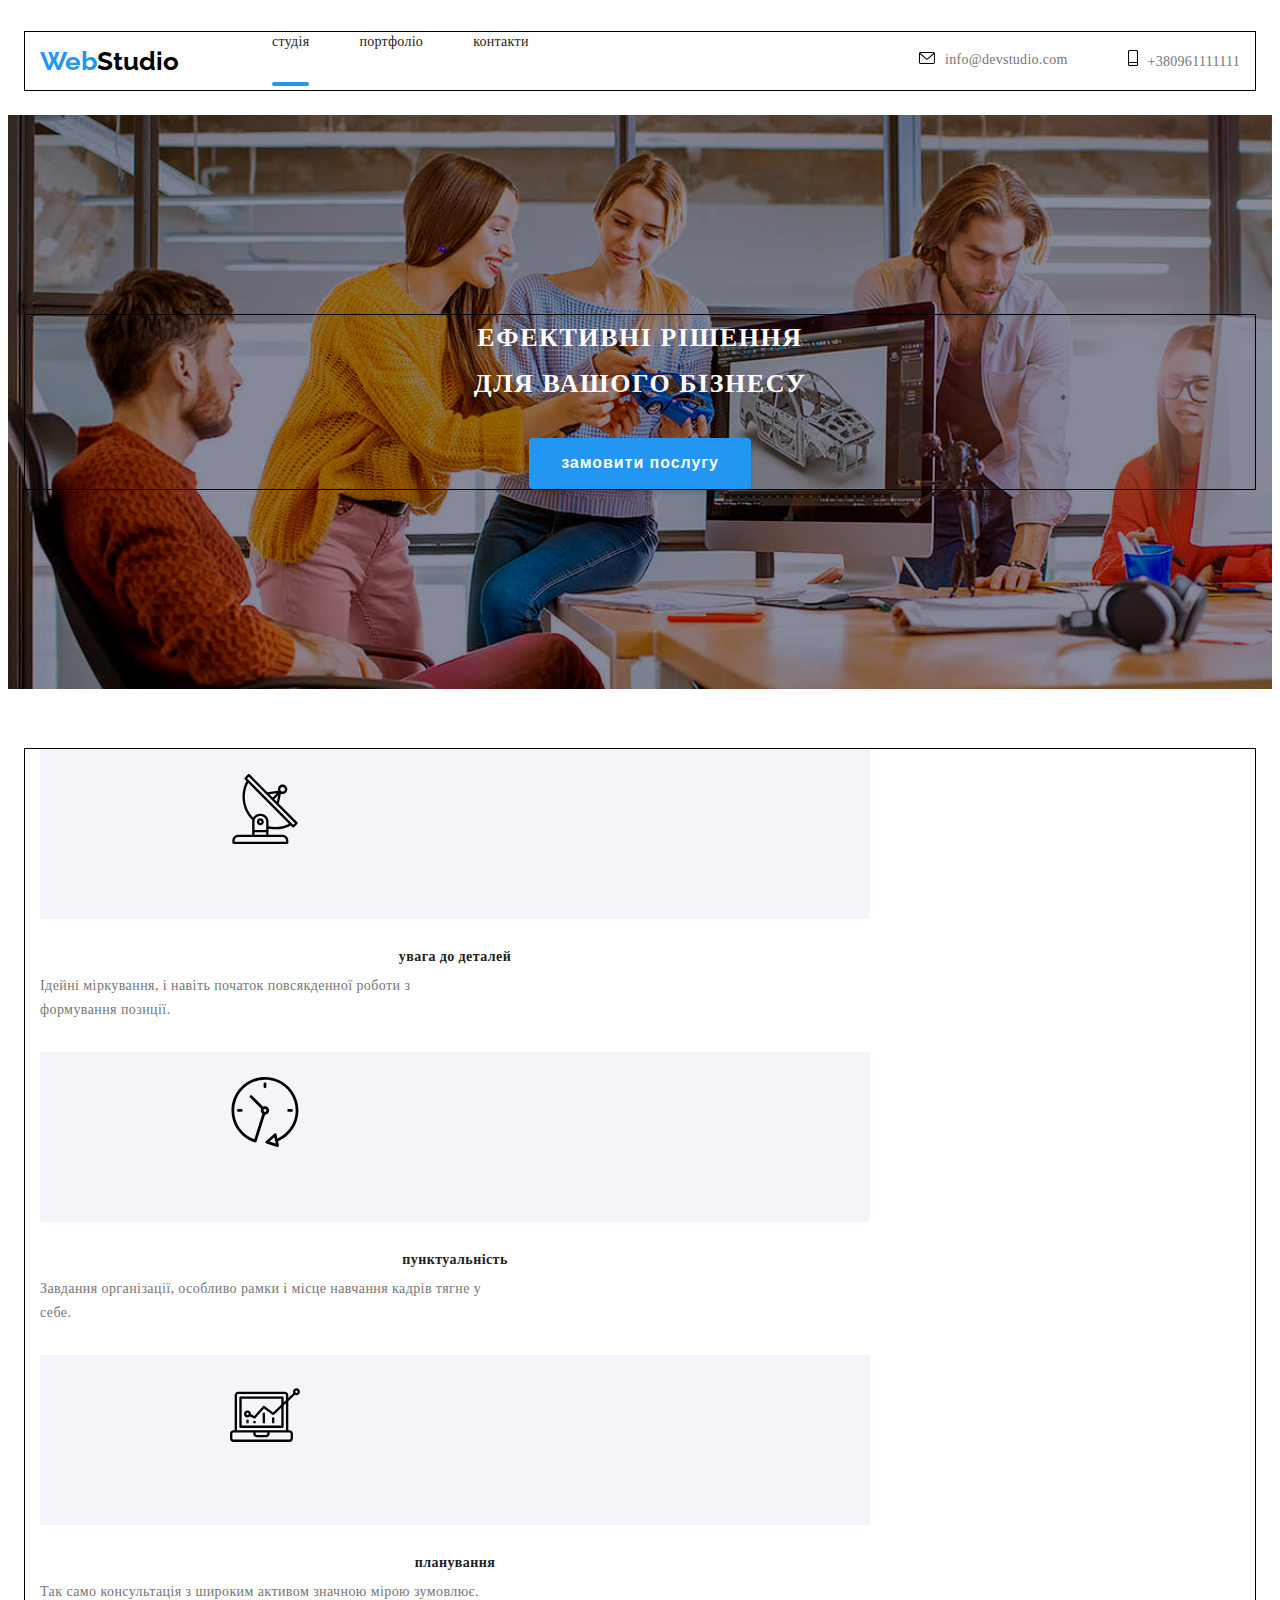
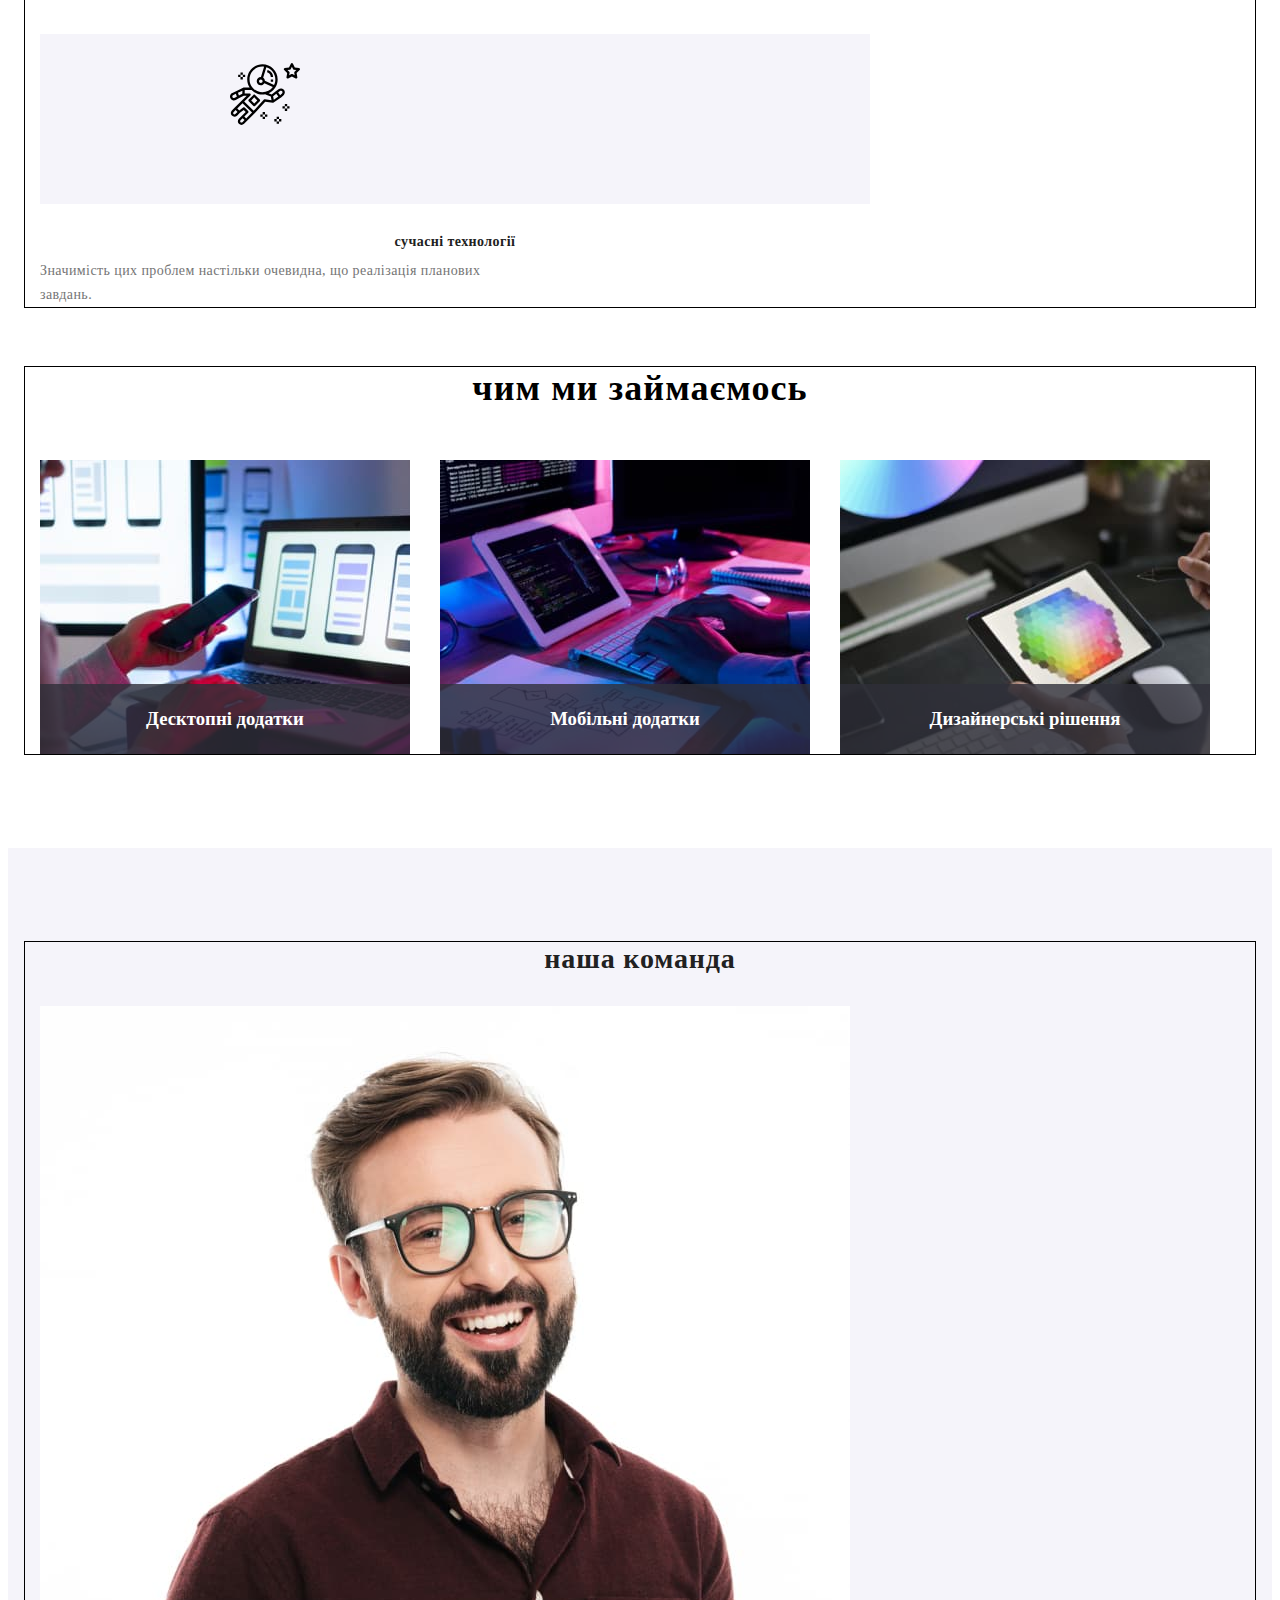
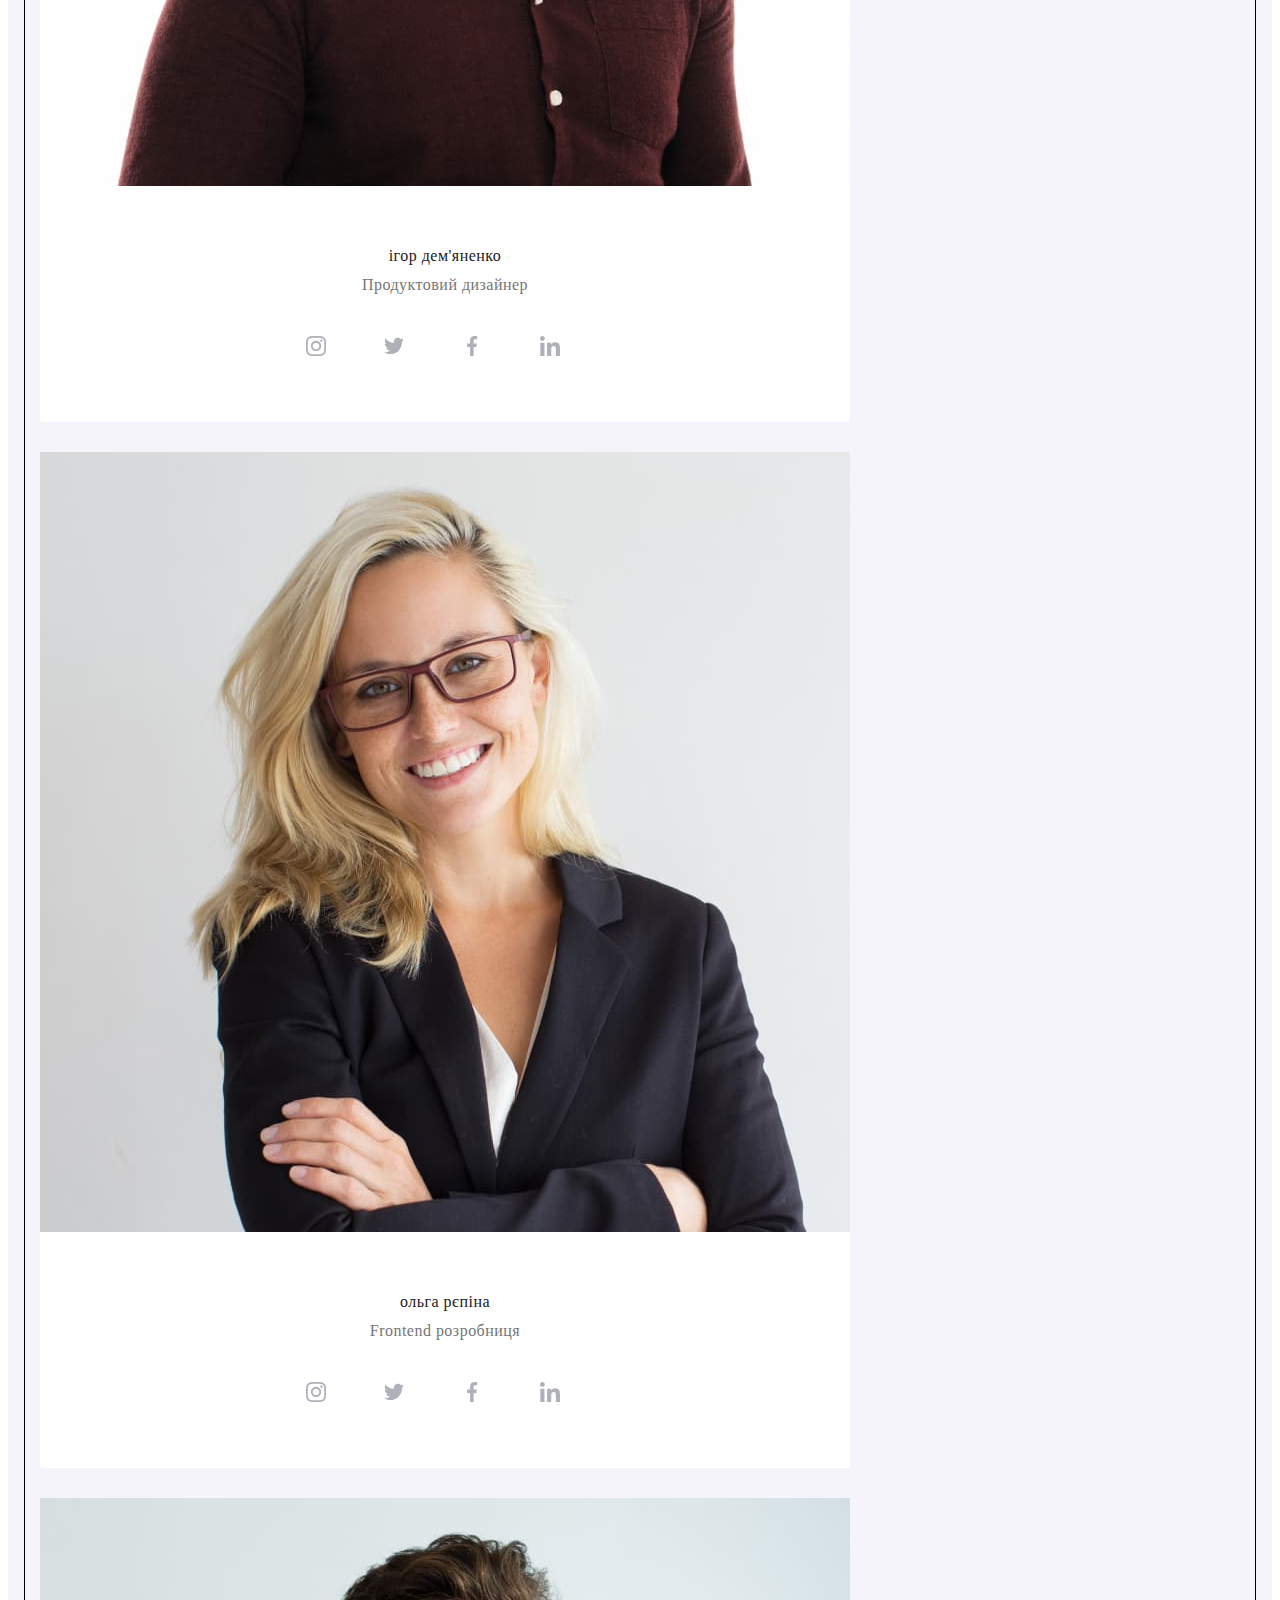
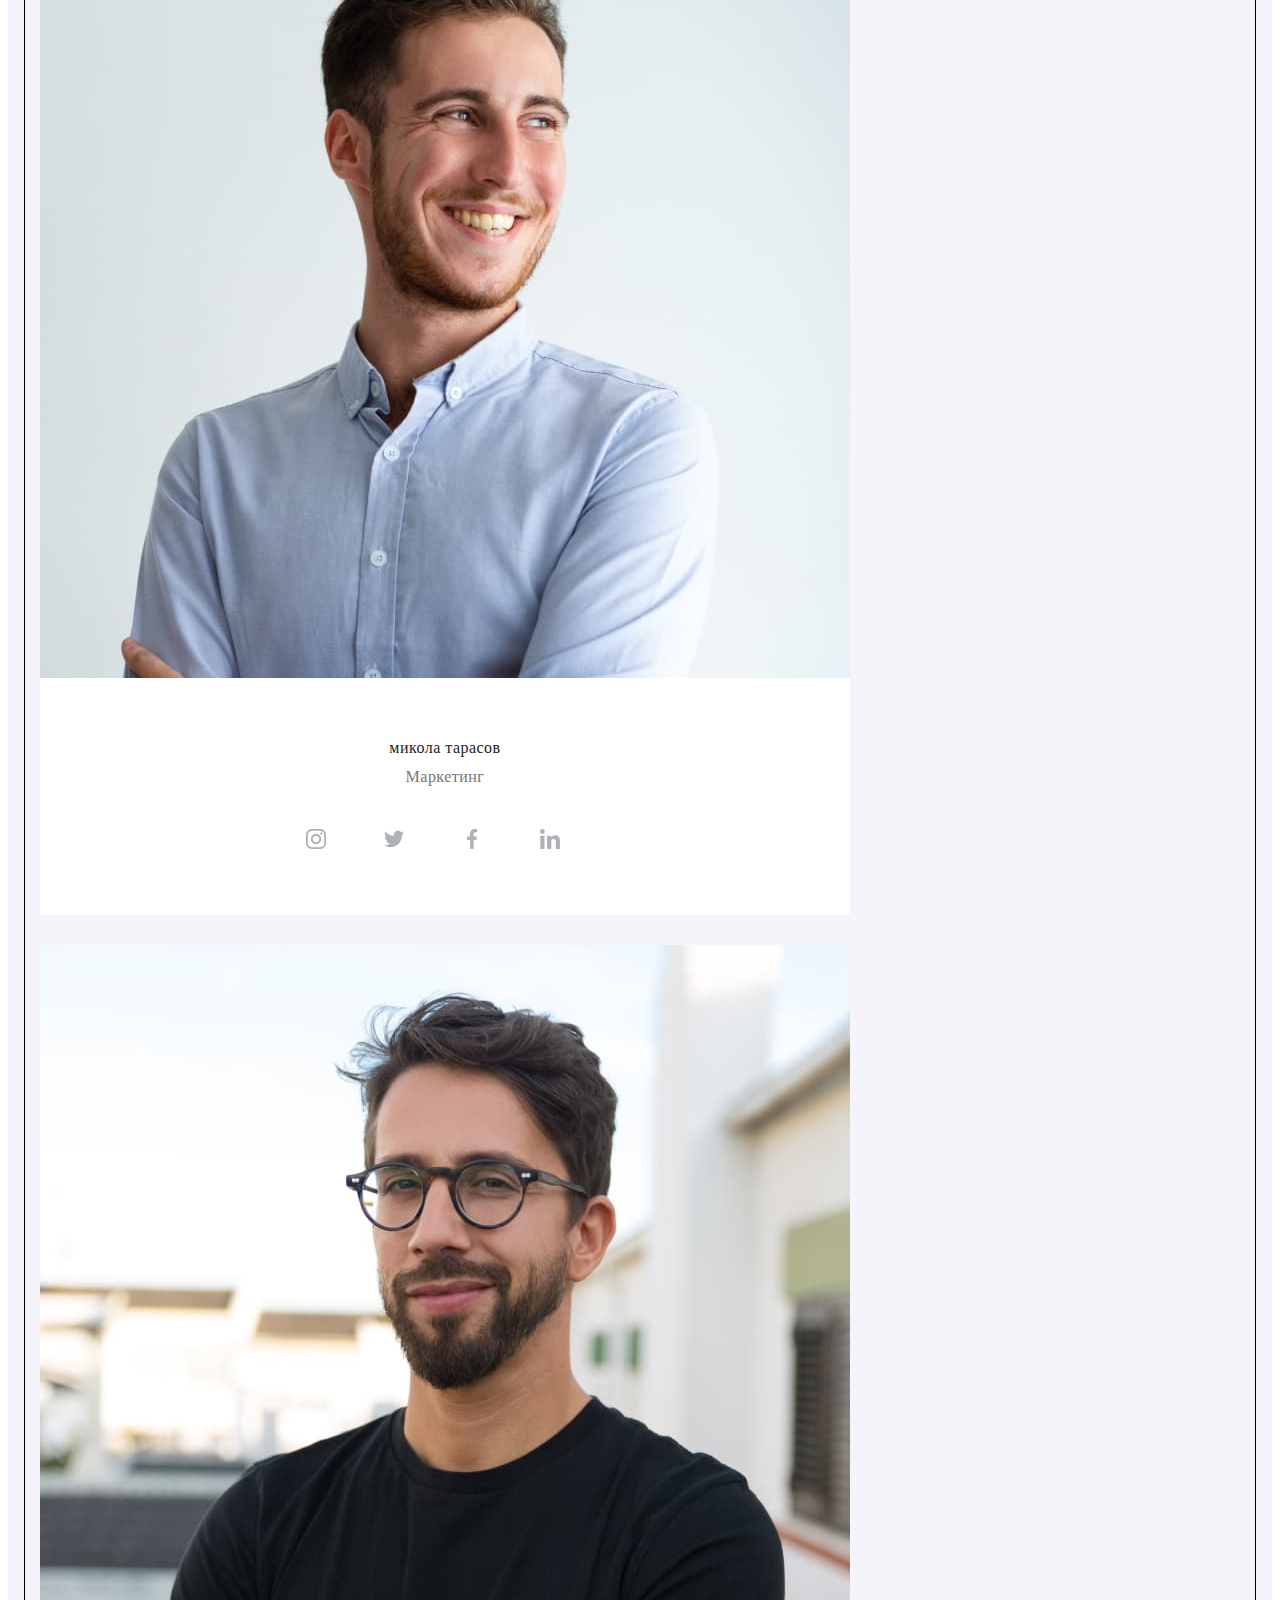
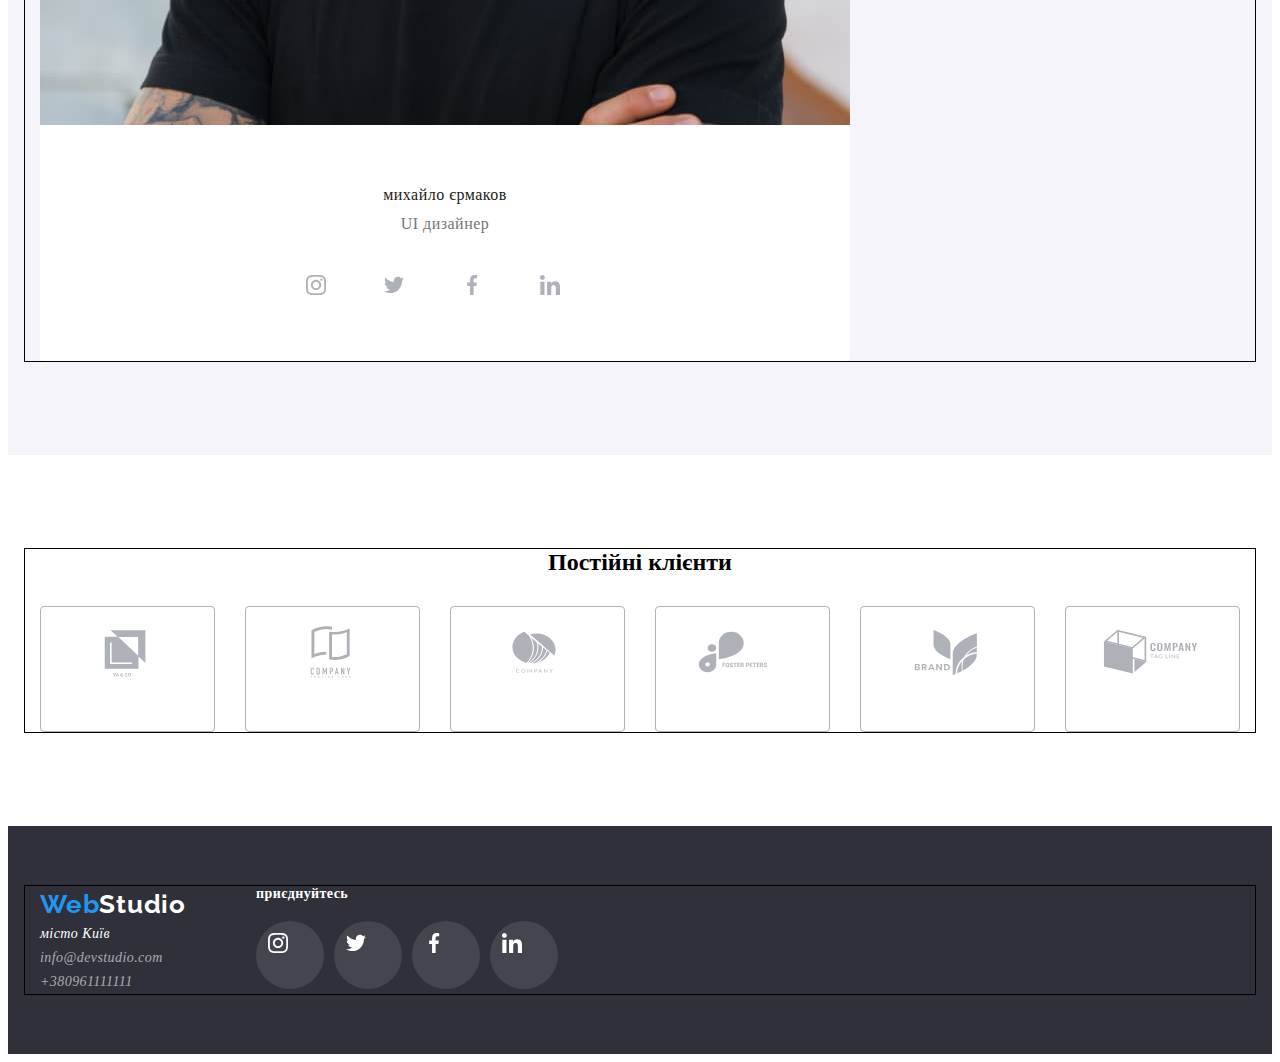
==== commit 152aed97: "sd" ====
--- a/index.html
+++ b/index.html
@@ -19,7 +19,7 @@
 </head>
 
 <body>
-    <!-- <header class="header">
+    <header class="header">
         <div class="container header-container">
             <a class="header-logo" href="#"><span class="logo-span">Web</span>Studio</a>
             <nav class="nav">
@@ -46,7 +46,7 @@
                 </li>
             </ul>
         </div>
-    </header> -->
+    </header>
     <main>
         <section class="hero">
             <div class="container hero-container">
@@ -108,7 +108,7 @@
                 </ul>
             </div>
         </section> 
-       <!-- <section class="work">
+       <section class="work">
             <div class="container">
                 <h2 class="work-title">чим ми займаємось</h2>
                 <ul class="work-list">
@@ -135,7 +135,7 @@
                     </li>
                 </ul>
             </div>
-        </section> -->
+        </section>
         <section class="team">
             <div class="container">
                 <h2 class="team-title">наша команда</h2>
@@ -263,7 +263,7 @@
                 </ul>
             </div>
         </section>
-        <!-- <section class="clients">
+        <section class="clients">
             <div class="container">
                 <h2 class="clients-title">Постійні клієнти</h2>
                 <ul class="clients-list">
@@ -311,9 +311,9 @@
                     </li>
                 </ul>
             </div>
-        </section> -->
+        </section> 
     </main>
-    <!-- <footer class="footer">
+     <footer class="footer">
         <div class="container footer-box">
             <div class="addres-box">
                 <a class="footer-logo" href="#"><span class="logo-span">Web</span>Studio</a>
@@ -332,7 +332,6 @@
                     </ul>
                 </address>
             </div>
-
             <div class="footer-social">
                 <h3 class="footer-subtitle">приєднуйтесь</h3>
                 <ul class="footer-list">
@@ -413,7 +412,7 @@
             </form>
 
         </div>
-    </div> -->
+    </div>
     <script src="./js/modal.js"></script>
 </body>
 
--- a/css/main.min.css
+++ b/css/main.min.css
@@ -1 +1 @@
-.button-submit,.button-order{font-size:16px;font-weight:700;line-height:1.9;letter-spacing:.96px;border-radius:4px;background:#2196f3;border:none;color:#fff;-webkit-box-shadow:0px 4px 4px 0px rgba(0,0,0,.15);box-shadow:0px 4px 4px 0px rgba(0,0,0,.15)}.button-order{padding:10px 32px}.button-submit{padding:10px 52px}.hero{padding:200px 0;background-image:url(../pictures/webstudio/hero-bg.png);background-color:rgba(47,48,58,.4)}.hero-container{display:-webkit-box;display:-ms-flexbox;display:flex;-webkit-box-orient:vertical;-webkit-box-direction:normal;-ms-flex-direction:column;flex-direction:column;-webkit-box-align:center;-ms-flex-align:center;align-items:center}.hero-title{text-align:center;margin-bottom:30px;width:360px;font-size:26px;font-weight:900;line-height:1.8;letter-spacing:1.56px;color:#fff;text-transform:uppercase}.data-modal-open{padding:10px 24px;font-size:16px;font-weight:700;line-height:1.9;letter-spacing:.96px;background-color:#2196f3;color:#fff;border-radius:4px;-webkit-box-shadow:0px 4px 4px 0px rgba(0,0,0,.15);box-shadow:0px 4px 4px 0px rgba(0,0,0,.15)}.header{padding-top:24px;padding-bottom:25px}.header-container{display:-webkit-box;display:-ms-flexbox;display:flex;-webkit-box-align:center;-ms-flex-align:center;align-items:center}.header-logo{margin-right:93px;color:#000;font-family:Raleway;font-size:26px;font-weight:700;line-height:1.4}.logo-span{color:#2196f3}.nav-list{display:-webkit-box;display:-ms-flexbox;display:flex;gap:50px}.nav-link{font-size:14px;font-weight:500;line-height:1.4;letter-spacing:.28px;color:#212121}.nav-link:hover{color:#2196f3}.nav-item:nth-child(1){color:#2196f3}.nav-item:nth-child(1)::after{content:"";margin-top:30px;display:inline-block;width:100%;height:4px;border-radius:2px;background-color:#2196f3}.header-contacts{display:-webkit-box;display:-ms-flexbox;display:flex;gap:50px;margin-left:auto}.contacts-svg{margin-right:10px}.contacts-link{margin-left:10px;font-size:14px;font-weight:500;line-height:1.4;letter-spacing:.28px;color:#757575}.contacts-item:hover{fill:#2196f3}.contacts-link:hover{color:#2196f3}.team{padding:94px 0;background-color:#f5f4fa}.team-title{margin-bottom:30px;color:#212121;text-align:center;font-size:28px;font-weight:700;line-height:1.2;letter-spacing:.84px}.team-list{display:-webkit-box;display:-ms-flexbox;display:flex;-ms-flex-wrap:wrap;flex-wrap:wrap;gap:30px}.team-item{border-radius:0px 0px 4px 4px;background:#fff}.team-thumb{padding:30px 0}.team-img{margin-bottom:30px}.team-name{margin-bottom:10px;color:#212121;text-align:center;font-size:16px;font-weight:500;line-height:1.2;letter-spacing:.48px}.team-desc{color:#757575;text-align:center;font-size:16px;font-weight:400;line-height:1.2;letter-spacing:.48px}.team-svg{fill:#afb1b8}.team-svg:hover{fill:#fff}.team-socials{-webkit-box-pack:center;-ms-flex-pack:center;justify-content:center;margin-bottom:30px;display:-webkit-box;display:-ms-flexbox;display:flex;gap:10px}.team-soc-item{width:44px;height:44px;padding:12px;border-radius:50%;background-color:#fff}.team-soc-item:hover{fill:#fff;background-color:#2196f3}.features{padding:60px 0}.visually-hidden{position:absolute;white-space:nowrap;width:1px;height:1px;overflow:hidden;border:0;padding:0;clip:rect(0 0 0 0);-webkit-clip-path:inset(50%);clip-path:inset(50%);margin:-1px}.features-list{display:-webkit-box;display:-ms-flexbox;display:flex;-ms-flex-wrap:wrap;flex-wrap:wrap;gap:30px}.features-thumb{padding:25px 190px;margin-bottom:30px;width:450px;height:120px;background-color:#f5f4fa}.features-subtitle{display:-webkit-box;display:-ms-flexbox;display:flex;-webkit-box-pack:center;-ms-flex-pack:center;justify-content:center;margin-bottom:10px;color:#212121;font-size:14px;font-weight:700;line-height:1.1;letter-spacing:.42px}.features-text{color:#757575;font-size:14px;font-weight:400;width:450px;line-height:1.7;letter-spacing:.42px}h1,h2,h3,p{margin:0;padding:0}ul{padding:0;margin:0;list-style:none}a{text-decoration:none}button{border:none;cursor:pointer}img{display:block;height:auto;width:100%;max-width:100%}.clients{padding:94px 0}.clients-title{display:-webkit-box;display:-ms-flexbox;display:flex;-webkit-box-pack:center;-ms-flex-pack:center;justify-content:center;margin-bottom:30px}.clients-list{display:-webkit-box;display:-ms-flexbox;display:flex;gap:30px;-webkit-box-pack:center;-ms-flex-pack:center;justify-content:center}.clients-item{padding:16px 32px;width:170px;height:92px;border:1px solid #afb1b8;border-radius:4px}.clients-item:hover{border:1px solid #2196f3}.clients-link{fill:#afb1b8}.clients-link:hover{fill:#2196f3}.footer{padding:60px 0;background-color:#2f303a}.footer-box{display:-webkit-box;display:-ms-flexbox;display:flex}.addres-box{margin-right:70px}.footer-logo{margin-bottom:20px;color:#fff;font-family:Raleway;font-size:26px;font-weight:700;line-height:1.4;letter-spacing:.78px}.address-list li{margin-bottom:9px}.address-link{color:#fff;font-size:14px;font-weight:400;line-height:1.7;letter-spacing:.42px}.gmail{color:rgba(255,255,255,.6)}.tel{color:rgba(255,255,255,.6)}.footer-subtitle{margin-bottom:20px;color:#fff;font-size:14px;font-weight:700;line-height:1.1;letter-spacing:.42px}.footer-list{display:-webkit-box;display:-ms-flexbox;display:flex;gap:10px}.footer-item{padding:12px;width:44px;height:44px;border-radius:50%;fill:#fff;background-color:rgba(255,255,255,.1)}.footer-item:hover{background-color:#2196f3}.beckdrop{position:fixed;top:0;left:0;width:100%;height:100%;opacity:1;background-color:rgba(68,68,75,.6)}.modal{position:absolute;padding:40px;top:50%;left:50%;width:528px;height:581px;-webkit-transform:translate(-50%, -50%);-ms-transform:translate(-50%, -50%);transform:translate(-50%, -50%);border-radius:4px;background-color:#fff;-webkit-box-shadow:0px 1px 3px 0px rgba(0,0,0,.12),0px 1px 1px 0px rgba(0,0,0,.14),0px 2px 1px 0px rgba(0,0,0,.2);box-shadow:0px 1px 3px 0px rgba(0,0,0,.12),0px 1px 1px 0px rgba(0,0,0,.14),0px 2px 1px 0px rgba(0,0,0,.2)}.is-hidden{opacity:0;pointer-events:none}.no-scroll{overflow:hidden}.modal-close{position:absolute;top:8px;right:8px;width:30px;height:30px;border-radius:50%}.form-title{color:#212121;text-align:center;font-size:20px;font-weight:700;line-height:1.2;letter-spacing:.6px}.form{margin-top:12px}.form-label{margin-bottom:4px;color:#757575;font-size:12px;font-weight:400;line-height:1.2;letter-spacing:.12px}.form-input{width:448px;height:40px;border-radius:4px;border:1px solid rgba(33,33,33,.2)}.comment{width:100%;height:120px;padding:12px 16px;border-radius:4px;border:1px solid rgba(33,33,33,.2);resize:none}.messageinput::-webkit-input-placeholder{color:rgba(117,117,117,.5);font-size:12px;font-weight:400;line-height:1.2;letter-spacing:.12px}.messageinput::-moz-placeholder{color:rgba(117,117,117,.5);font-size:12px;font-weight:400;line-height:1.2;letter-spacing:.12px}.messageinput:-ms-input-placeholder{color:rgba(117,117,117,.5);font-size:12px;font-weight:400;line-height:1.2;letter-spacing:.12px}.messageinput::-ms-input-placeholder{color:rgba(117,117,117,.5);font-size:12px;font-weight:400;line-height:1.2;letter-spacing:.12px}.messageinput::placeholder{color:rgba(117,117,117,.5);font-size:12px;font-weight:400;line-height:1.2;letter-spacing:.12px}.modal-thumb{display:-webkit-box;display:-ms-flexbox;display:flex}.modal-submit{margin-top:30px;margin-left:124px;padding:10px 52px;border-radius:4px;background-color:#2196f3;-webkit-box-shadow:0px 4px 4px 0px rgba(0,0,0,.15);box-shadow:0px 4px 4px 0px rgba(0,0,0,.15);color:#fff;font-size:16px;font-weight:700;line-height:1.9;letter-spacing:.96px}.container{padding:0 15px;margin-left:auto;margin-right:auto;outline:1px solid #000}@media screen and (min-width: 480px){.container{width:480px}}@media screen and (min-width: 768px){.container{width:768px}}@media screen and (min-width: 1200px){.container{width:1200px}}.work{padding-bottom:94px}.work-list{display:-webkit-box;display:-ms-flexbox;display:flex;margin-top:50px;gap:30px}.work-title{margin-bottom:50px;color:var(--main-text-color);text-align:center;font-size:36px;font-weight:700;line-height:1.2;letter-spacing:1.08px}.work-item{position:relative}.work-overley{display:-webkit-box;display:-ms-flexbox;display:flex;-webkit-box-pack:center;-ms-flex-pack:center;justify-content:center;-webkit-box-align:center;-ms-flex-align:center;align-items:center;position:absolute;bottom:0;left:0;height:70px;width:100%;background-color:rgba(47,48,58,.8);color:#fff}+.button-submit,.button-order{font-size:16px;font-weight:700;line-height:1.9;letter-spacing:.96px;border-radius:4px;background:#2196f3;border:none;color:#fff;-webkit-box-shadow:0px 4px 4px 0px rgba(0,0,0,.15);box-shadow:0px 4px 4px 0px rgba(0,0,0,.15)}.button-order{padding:10px 32px}.button-submit{padding:10px 52px}.hero{padding:200px 0;background-image:url(../pictures/webstudio/hero-bg.png);background-color:rgba(47,48,58,.4)}.hero-container{display:-webkit-box;display:-ms-flexbox;display:flex;-webkit-box-orient:vertical;-webkit-box-direction:normal;-ms-flex-direction:column;flex-direction:column;-webkit-box-align:center;-ms-flex-align:center;align-items:center}.hero-title{text-align:center;margin-bottom:30px;width:360px;font-size:26px;font-weight:900;line-height:1.8;letter-spacing:1.56px;color:#fff;text-transform:uppercase}.data-modal-open{padding:10px 24px;font-size:16px;font-weight:700;line-height:1.9;letter-spacing:.96px;background-color:#2196f3;color:#fff;border-radius:4px;-webkit-box-shadow:0px 4px 4px 0px rgba(0,0,0,.15);box-shadow:0px 4px 4px 0px rgba(0,0,0,.15)}.header{padding-top:24px;padding-bottom:25px}.header-container{display:-webkit-box;display:-ms-flexbox;display:flex;-webkit-box-align:center;-ms-flex-align:center;align-items:center}.header-logo{margin-right:93px;color:#000;font-family:Raleway;font-size:26px;font-weight:700;line-height:1.4}.logo-span{color:#2196f3}.nav-list{display:-webkit-box;display:-ms-flexbox;display:flex;gap:50px}.nav-link{font-size:14px;font-weight:500;line-height:1.4;letter-spacing:.28px;color:#212121}.nav-link:hover{color:#2196f3}.nav-item:nth-child(1){color:#2196f3}.nav-item:nth-child(1)::after{content:"";margin-top:30px;display:inline-block;width:100%;height:4px;border-radius:2px;background-color:#2196f3}.header-contacts{display:-webkit-box;display:-ms-flexbox;display:flex;gap:50px;margin-left:auto}.contacts-svg{margin-right:10px}.contacts-link{margin-left:10px;font-size:14px;font-weight:500;line-height:1.4;letter-spacing:.28px;color:#757575}.contacts-item:hover{fill:#2196f3}.contacts-link:hover{color:#2196f3}.team{padding:94px 0;background-color:#f5f4fa}.team-title{margin-bottom:30px;color:#212121;text-align:center;font-size:28px;font-weight:700;line-height:1.2;letter-spacing:.84px}.team-list{display:-webkit-box;display:-ms-flexbox;display:flex;-ms-flex-wrap:wrap;flex-wrap:wrap;-ms-flex-preferred-size:calc((100% - 60px)/3);flex-basis:calc((100% - 60px)/3);gap:30px}.team-item{border-radius:0px 0px 4px 4px;background:#fff}.team-thumb{padding:30px 0}.team-img{margin-bottom:30px}.team-name{margin-bottom:10px;color:#212121;text-align:center;font-size:16px;font-weight:500;line-height:1.2;letter-spacing:.48px}.team-desc{color:#757575;text-align:center;font-size:16px;font-weight:400;line-height:1.2;letter-spacing:.48px}.team-svg{fill:#afb1b8}.team-svg:hover{fill:#fff}.team-socials{-webkit-box-pack:center;-ms-flex-pack:center;justify-content:center;margin-bottom:30px;display:-webkit-box;display:-ms-flexbox;display:flex;gap:10px}.team-soc-item{width:44px;height:44px;padding:12px;border-radius:50%;background-color:#fff}.team-soc-item:hover{fill:#fff;background-color:#2196f3}.features{padding:60px 0}.visually-hidden{position:absolute;white-space:nowrap;width:1px;height:1px;overflow:hidden;border:0;padding:0;clip:rect(0 0 0 0);-webkit-clip-path:inset(50%);clip-path:inset(50%);margin:-1px}.features-list{display:-webkit-box;display:-ms-flexbox;display:flex;-ms-flex-wrap:wrap;flex-wrap:wrap;gap:30px}.features-thumb{padding:25px 190px;margin-bottom:30px;width:450px;height:120px;background-color:#f5f4fa}.features-subtitle{display:-webkit-box;display:-ms-flexbox;display:flex;-webkit-box-pack:center;-ms-flex-pack:center;justify-content:center;margin-bottom:10px;color:#212121;font-size:14px;font-weight:700;line-height:1.1;letter-spacing:.42px}.features-text{color:#757575;font-size:14px;font-weight:400;width:450px;line-height:1.7;letter-spacing:.42px}h1,h2,h3,p{margin:0;padding:0}ul{padding:0;margin:0;list-style:none}a{text-decoration:none}button{border:none;cursor:pointer}img{display:block;height:auto;width:100%;max-width:100%}.clients{padding:94px 0}.clients-title{display:-webkit-box;display:-ms-flexbox;display:flex;-webkit-box-pack:center;-ms-flex-pack:center;justify-content:center;margin-bottom:30px}.clients-list{display:-webkit-box;display:-ms-flexbox;display:flex;gap:30px;-webkit-box-pack:center;-ms-flex-pack:center;justify-content:center}.clients-item{padding:16px 32px;-ms-flex-preferred-size:calc((100% - 60px)/3);flex-basis:calc((100% - 60px)/3);width:170px;height:92px;border:1px solid #afb1b8;border-radius:4px}.clients-item:hover{border:1px solid #2196f3}.clients-link{fill:#afb1b8}.clients-link:hover{fill:#2196f3}.footer{padding:60px 0;background-color:#2f303a}.footer-box{display:-webkit-box;display:-ms-flexbox;display:flex}.addres-box{margin-right:70px}.footer-logo{margin-bottom:20px;color:#fff;font-family:Raleway;font-size:26px;font-weight:700;line-height:1.4;letter-spacing:.78px}.address-list li{margin-bottom:9px}.address-link{color:#fff;font-size:14px;font-weight:400;line-height:1.7;letter-spacing:.42px}.gmail{color:rgba(255,255,255,.6)}.tel{color:rgba(255,255,255,.6)}.footer-subtitle{margin-bottom:20px;color:#fff;font-size:14px;font-weight:700;line-height:1.1;letter-spacing:.42px}.footer-list{display:-webkit-box;display:-ms-flexbox;display:flex;gap:10px}.footer-item{padding:12px;width:44px;height:44px;border-radius:50%;fill:#fff;background-color:rgba(255,255,255,.1)}.footer-item:hover{background-color:#2196f3}.beckdrop{position:fixed;top:0;left:0;width:100%;height:100%;opacity:1;background-color:rgba(68,68,75,.6)}.modal{position:absolute;padding:40px;top:50%;left:50%;width:528px;height:581px;-webkit-transform:translate(-50%, -50%);-ms-transform:translate(-50%, -50%);transform:translate(-50%, -50%);border-radius:4px;background-color:#fff;-webkit-box-shadow:0px 1px 3px 0px rgba(0,0,0,.12),0px 1px 1px 0px rgba(0,0,0,.14),0px 2px 1px 0px rgba(0,0,0,.2);box-shadow:0px 1px 3px 0px rgba(0,0,0,.12),0px 1px 1px 0px rgba(0,0,0,.14),0px 2px 1px 0px rgba(0,0,0,.2)}.is-hidden{opacity:0;pointer-events:none}.no-scroll{overflow:hidden}.modal-close{position:absolute;top:8px;right:8px;width:30px;height:30px;border-radius:50%}.form-title{color:#212121;text-align:center;font-size:20px;font-weight:700;line-height:1.2;letter-spacing:.6px}.form{margin-top:12px}.form-label{margin-bottom:4px;color:#757575;font-size:12px;font-weight:400;line-height:1.2;letter-spacing:.12px}.form-input{width:448px;height:40px;border-radius:4px;border:1px solid rgba(33,33,33,.2)}.comment{width:100%;height:120px;padding:12px 16px;border-radius:4px;border:1px solid rgba(33,33,33,.2);resize:none}.messageinput::-webkit-input-placeholder{color:rgba(117,117,117,.5);font-size:12px;font-weight:400;line-height:1.2;letter-spacing:.12px}.messageinput::-moz-placeholder{color:rgba(117,117,117,.5);font-size:12px;font-weight:400;line-height:1.2;letter-spacing:.12px}.messageinput:-ms-input-placeholder{color:rgba(117,117,117,.5);font-size:12px;font-weight:400;line-height:1.2;letter-spacing:.12px}.messageinput::-ms-input-placeholder{color:rgba(117,117,117,.5);font-size:12px;font-weight:400;line-height:1.2;letter-spacing:.12px}.messageinput::placeholder{color:rgba(117,117,117,.5);font-size:12px;font-weight:400;line-height:1.2;letter-spacing:.12px}.modal-thumb{display:-webkit-box;display:-ms-flexbox;display:flex}.modal-submit{margin-top:30px;margin-left:124px;padding:10px 52px;border-radius:4px;background-color:#2196f3;-webkit-box-shadow:0px 4px 4px 0px rgba(0,0,0,.15);box-shadow:0px 4px 4px 0px rgba(0,0,0,.15);color:#fff;font-size:16px;font-weight:700;line-height:1.9;letter-spacing:.96px}.container{padding:0 15px;margin-left:auto;margin-right:auto;outline:1px solid #000}@media screen and (min-width: 480px){.container{width:480px}}@media screen and (min-width: 768px){.container{width:768px}}@media screen and (min-width: 1200px){.container{width:1200px}}.work{padding-bottom:94px}.work-list{display:-webkit-box;display:-ms-flexbox;display:flex;margin-top:50px;gap:30px}.work-title{margin-bottom:50px;color:var(--main-text-color);text-align:center;font-size:36px;font-weight:700;line-height:1.2;letter-spacing:1.08px}.work-item{position:relative}.work-overley{display:-webkit-box;display:-ms-flexbox;display:flex;-webkit-box-pack:center;-ms-flex-pack:center;justify-content:center;-webkit-box-align:center;-ms-flex-align:center;align-items:center;position:absolute;bottom:0;left:0;height:70px;width:100%;background-color:rgba(47,48,58,.8);color:#fff}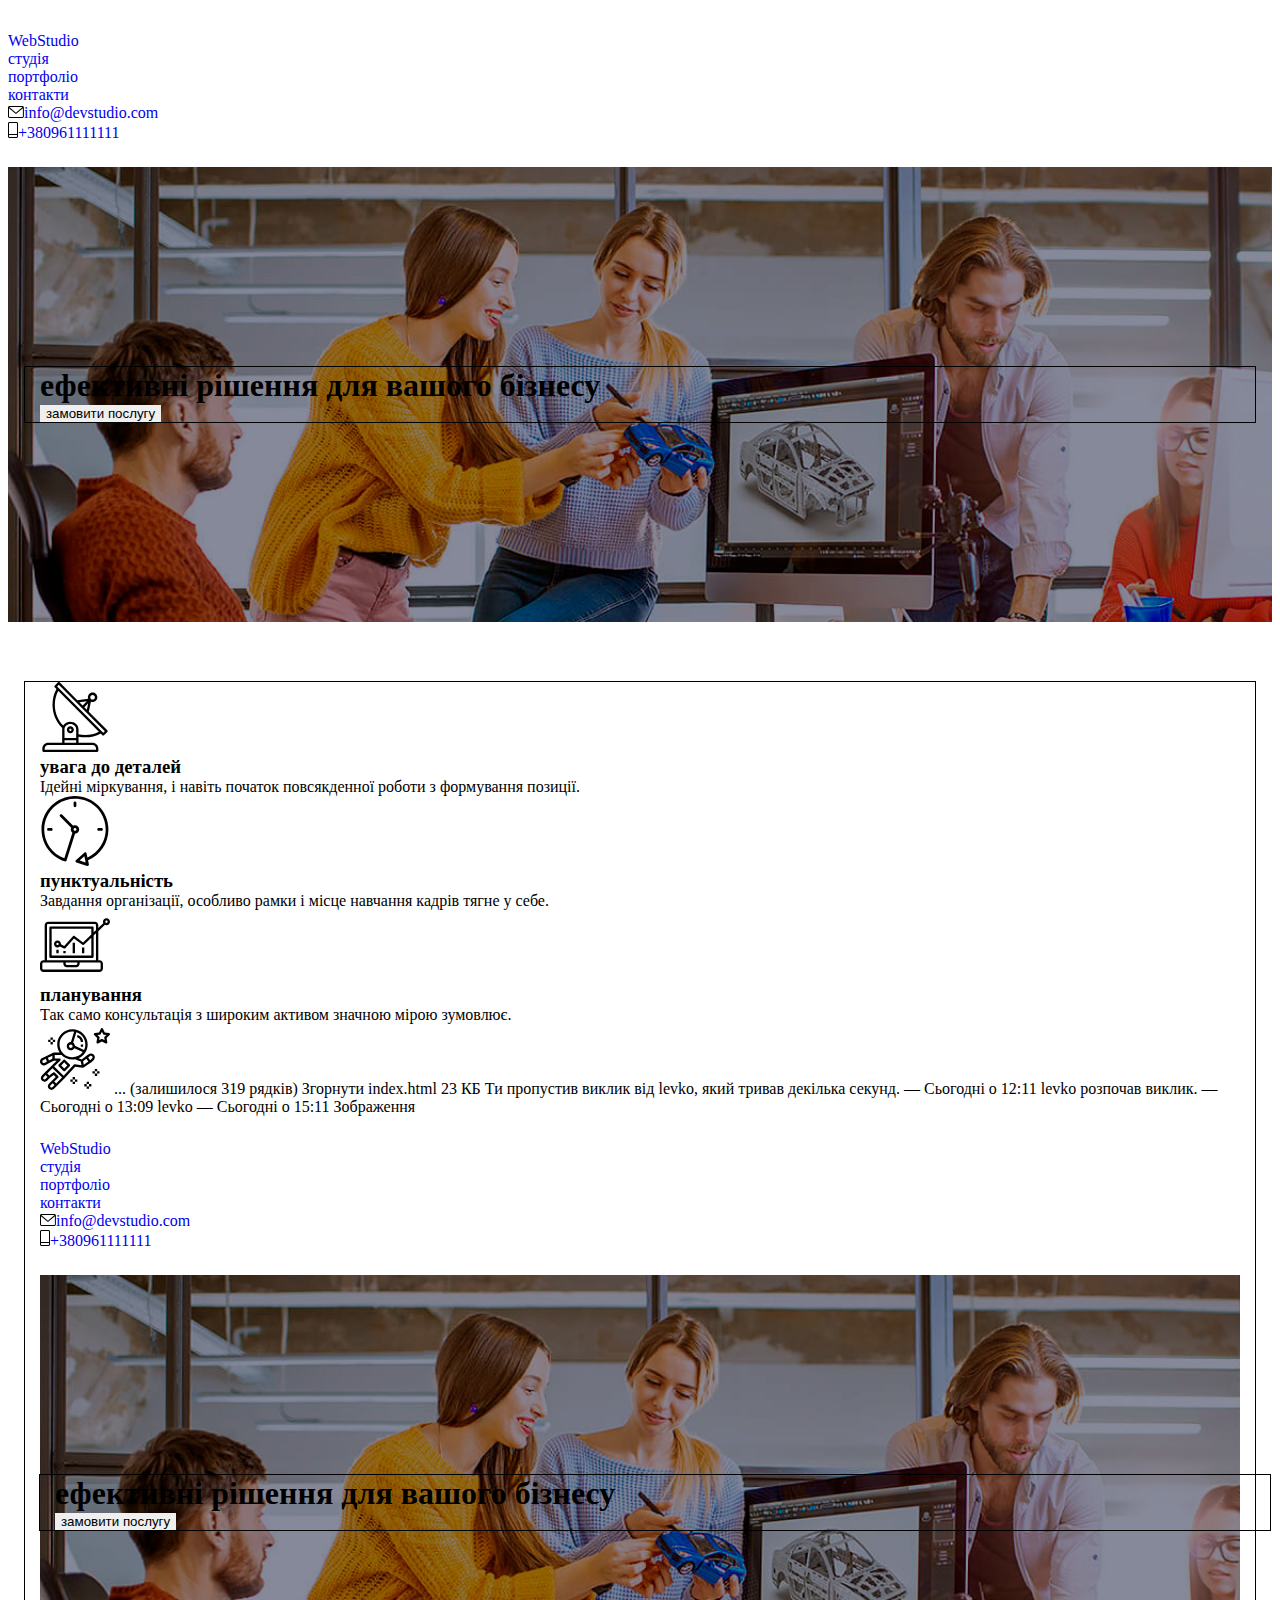
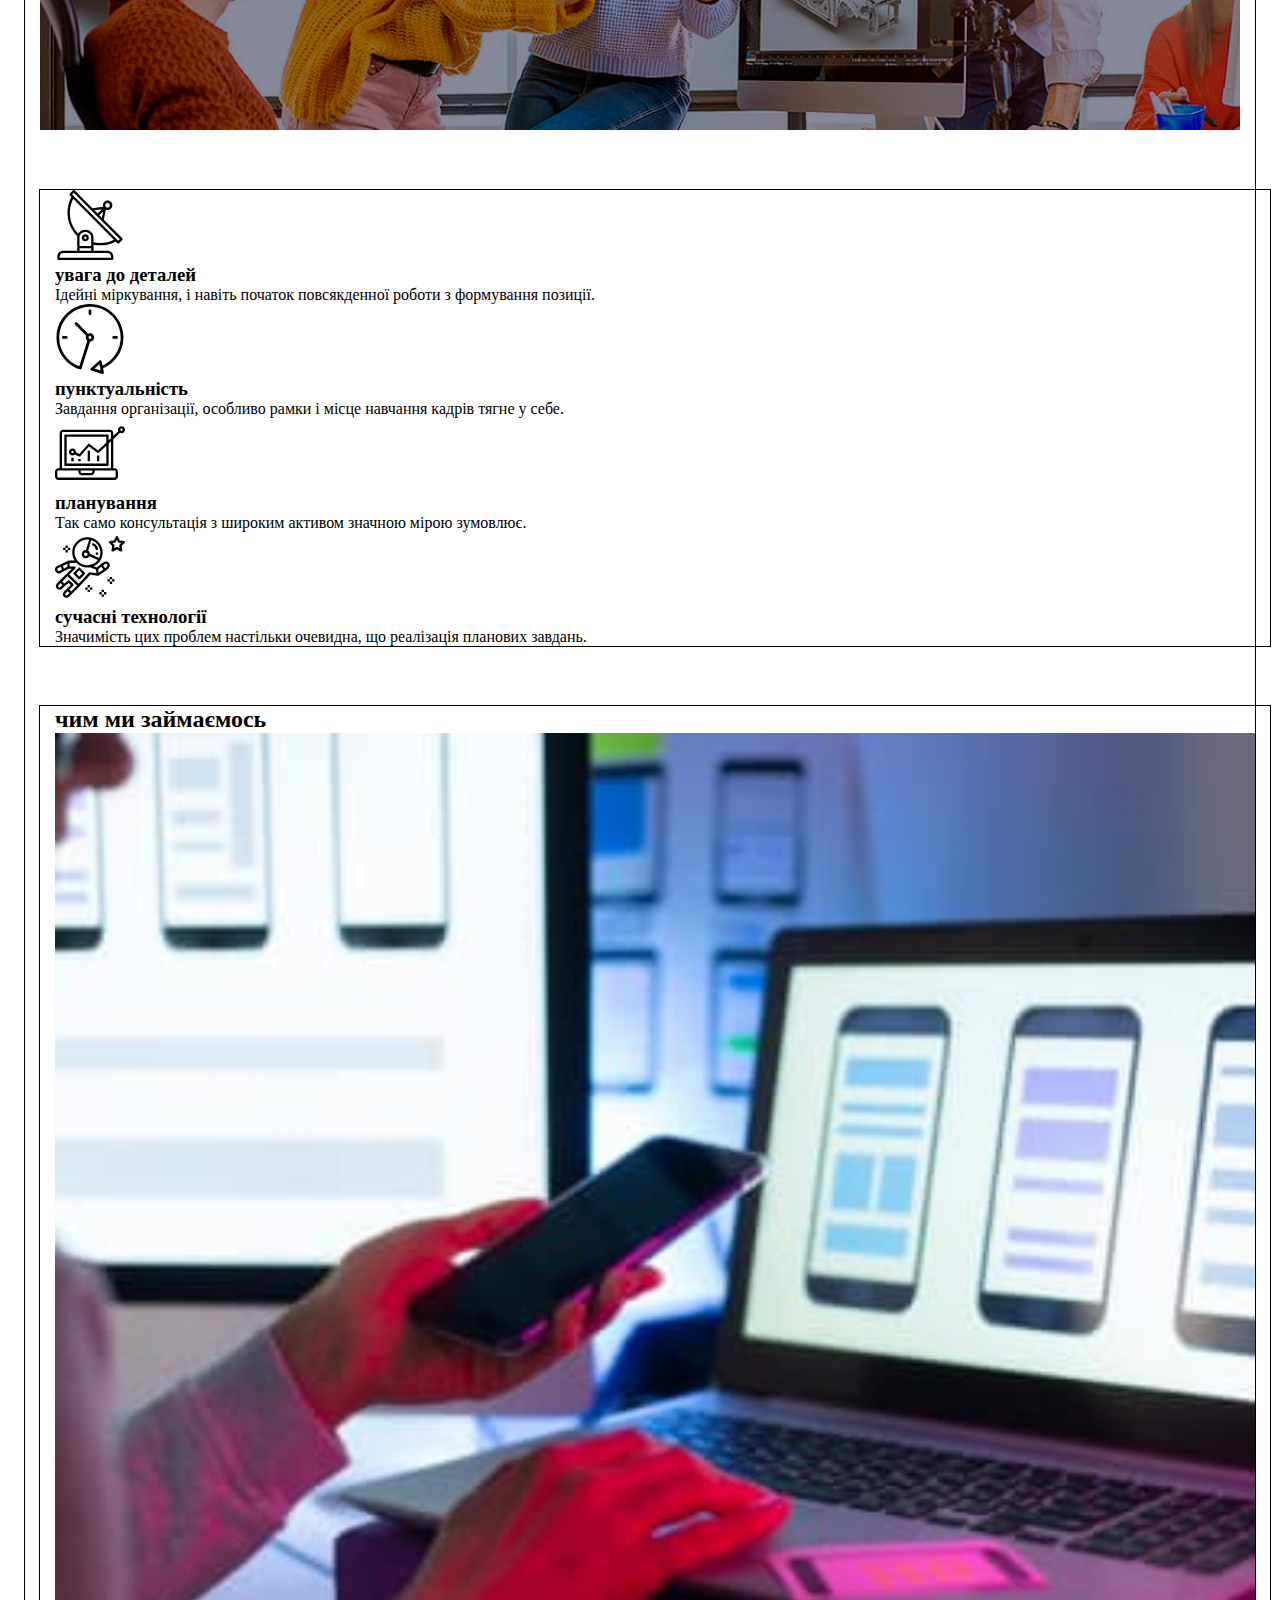
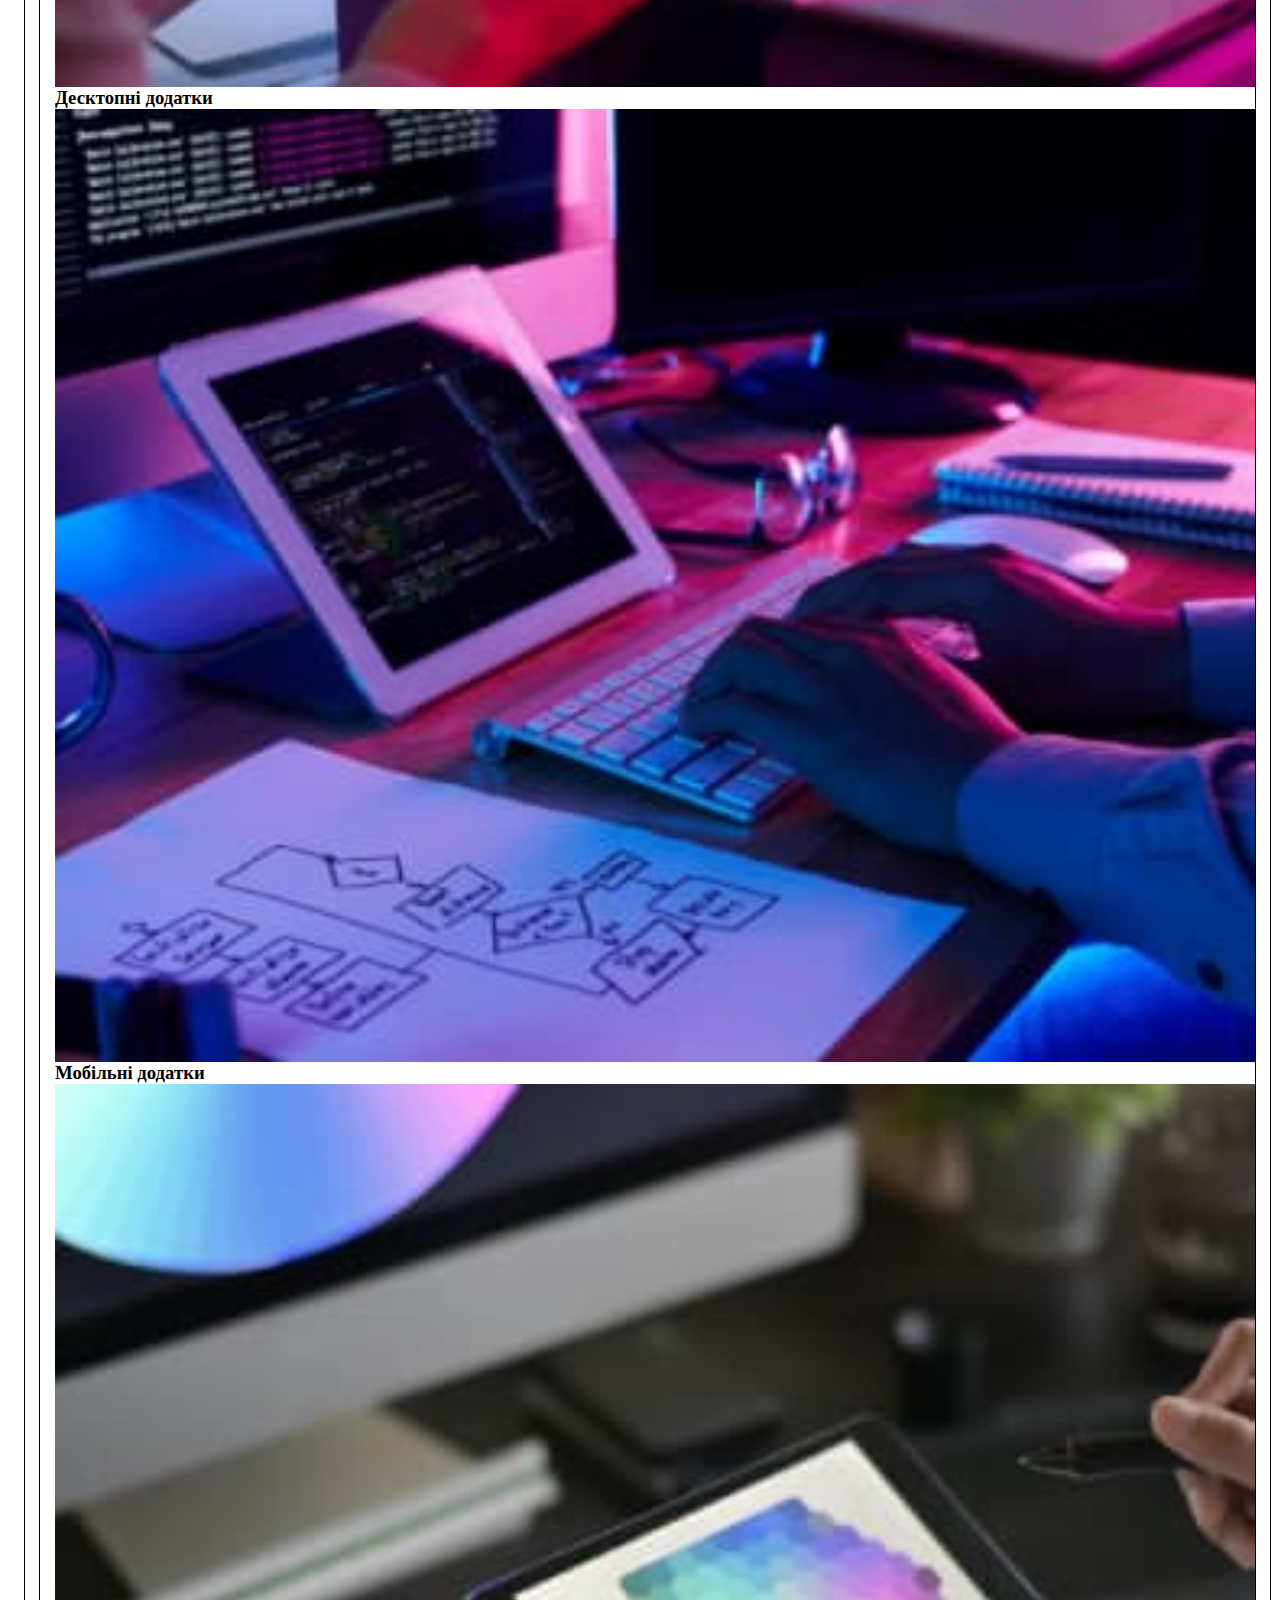
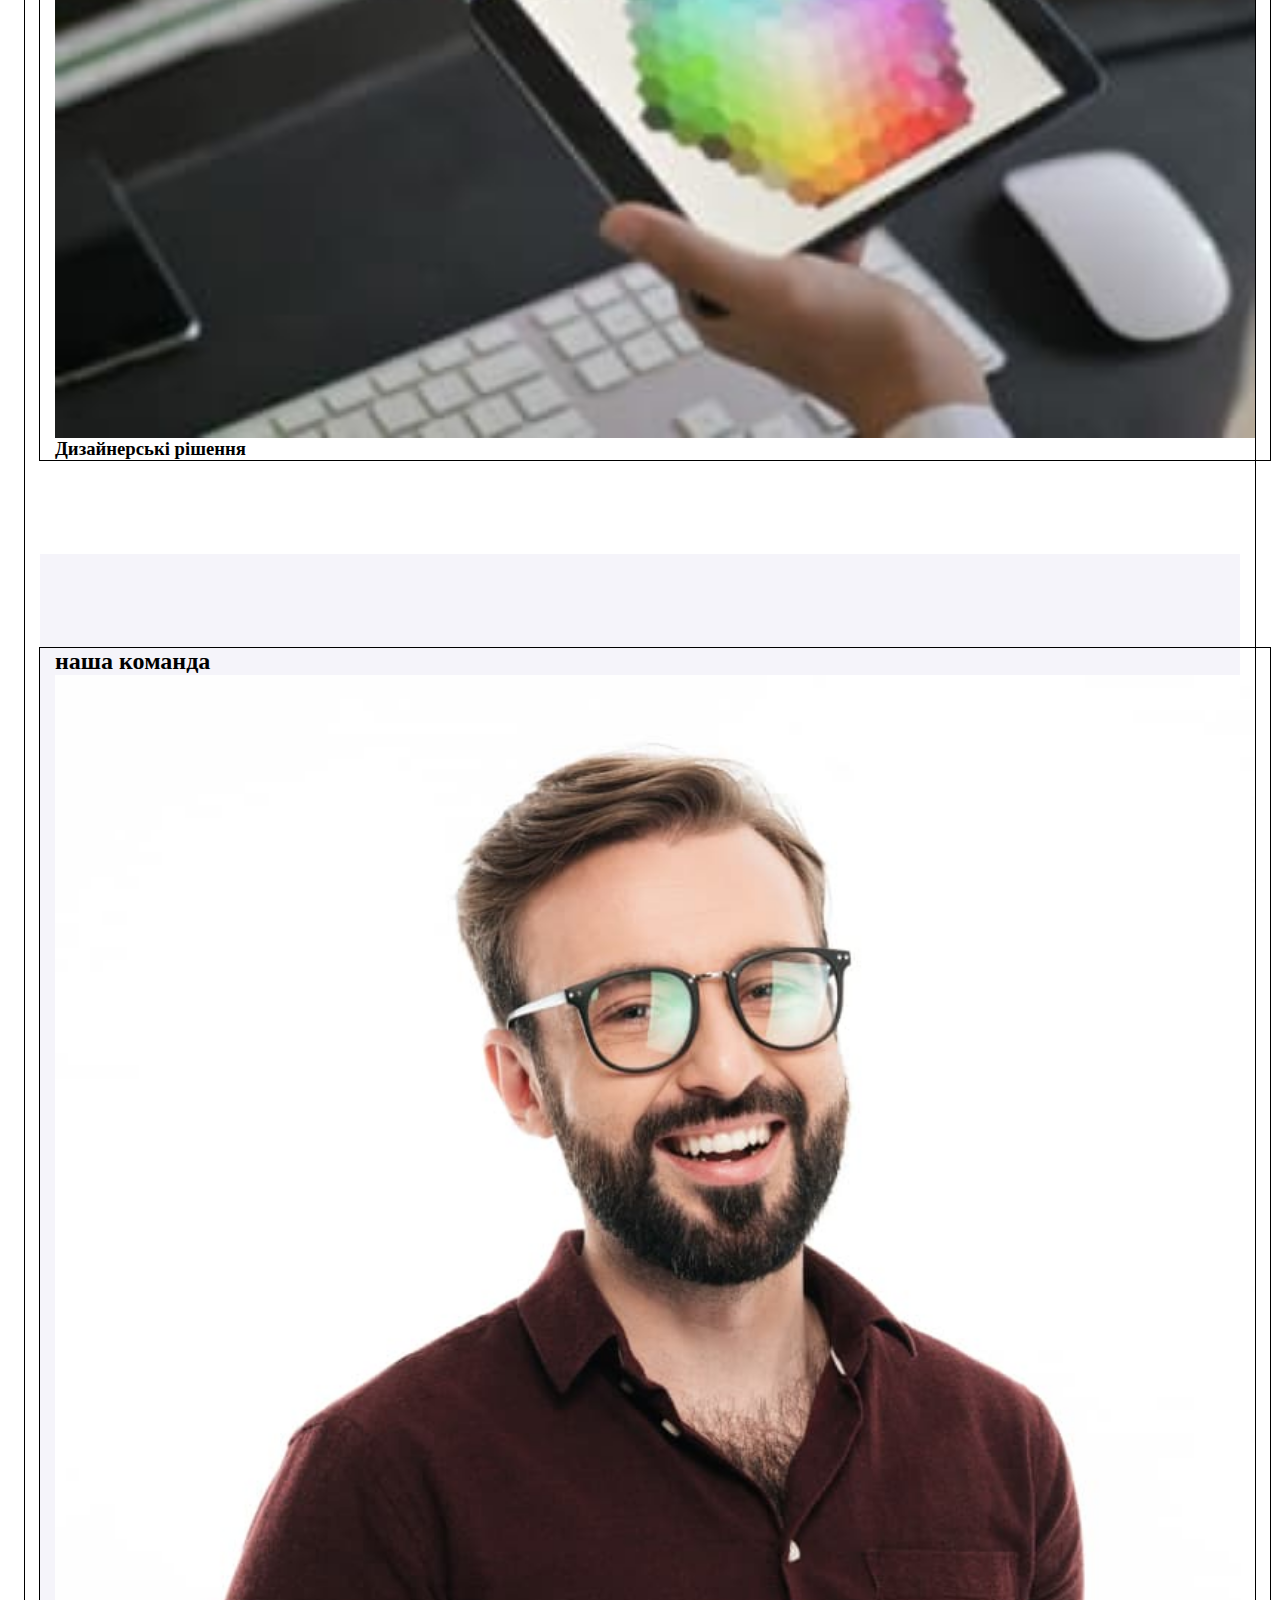
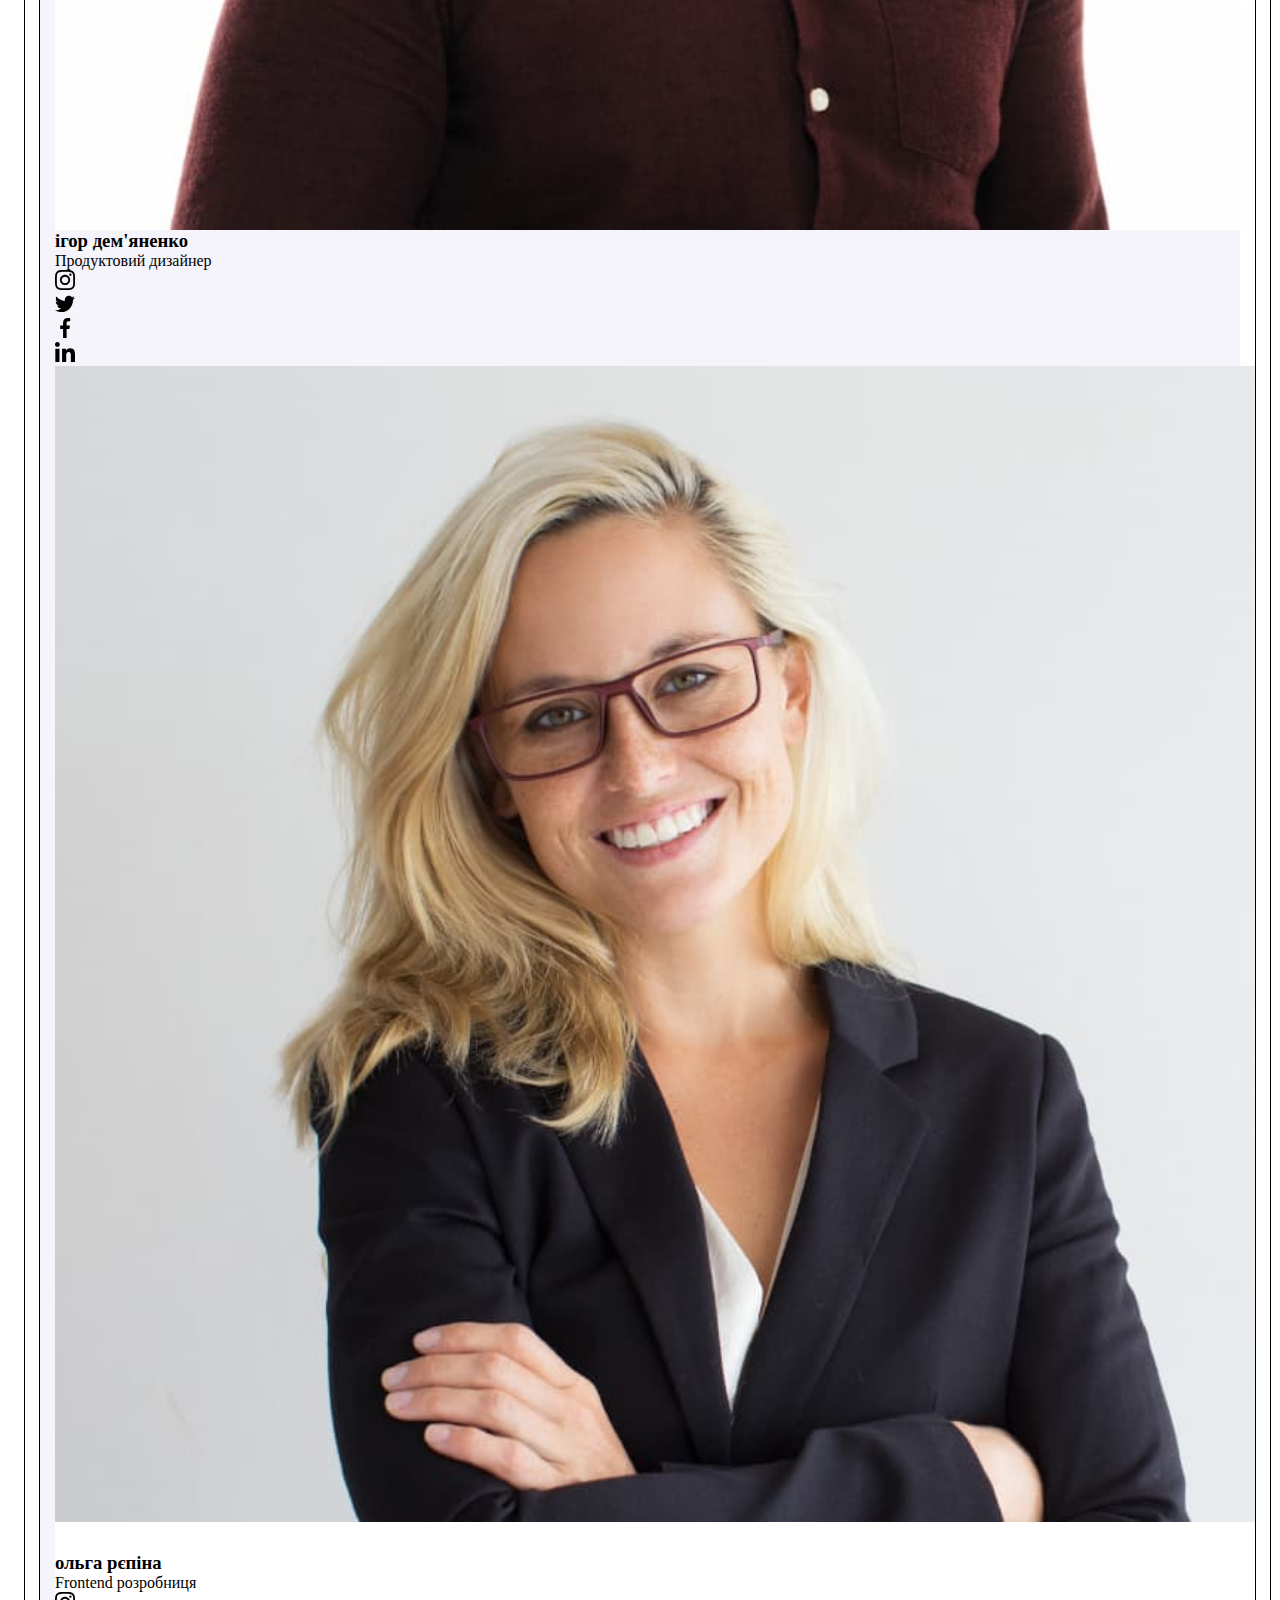
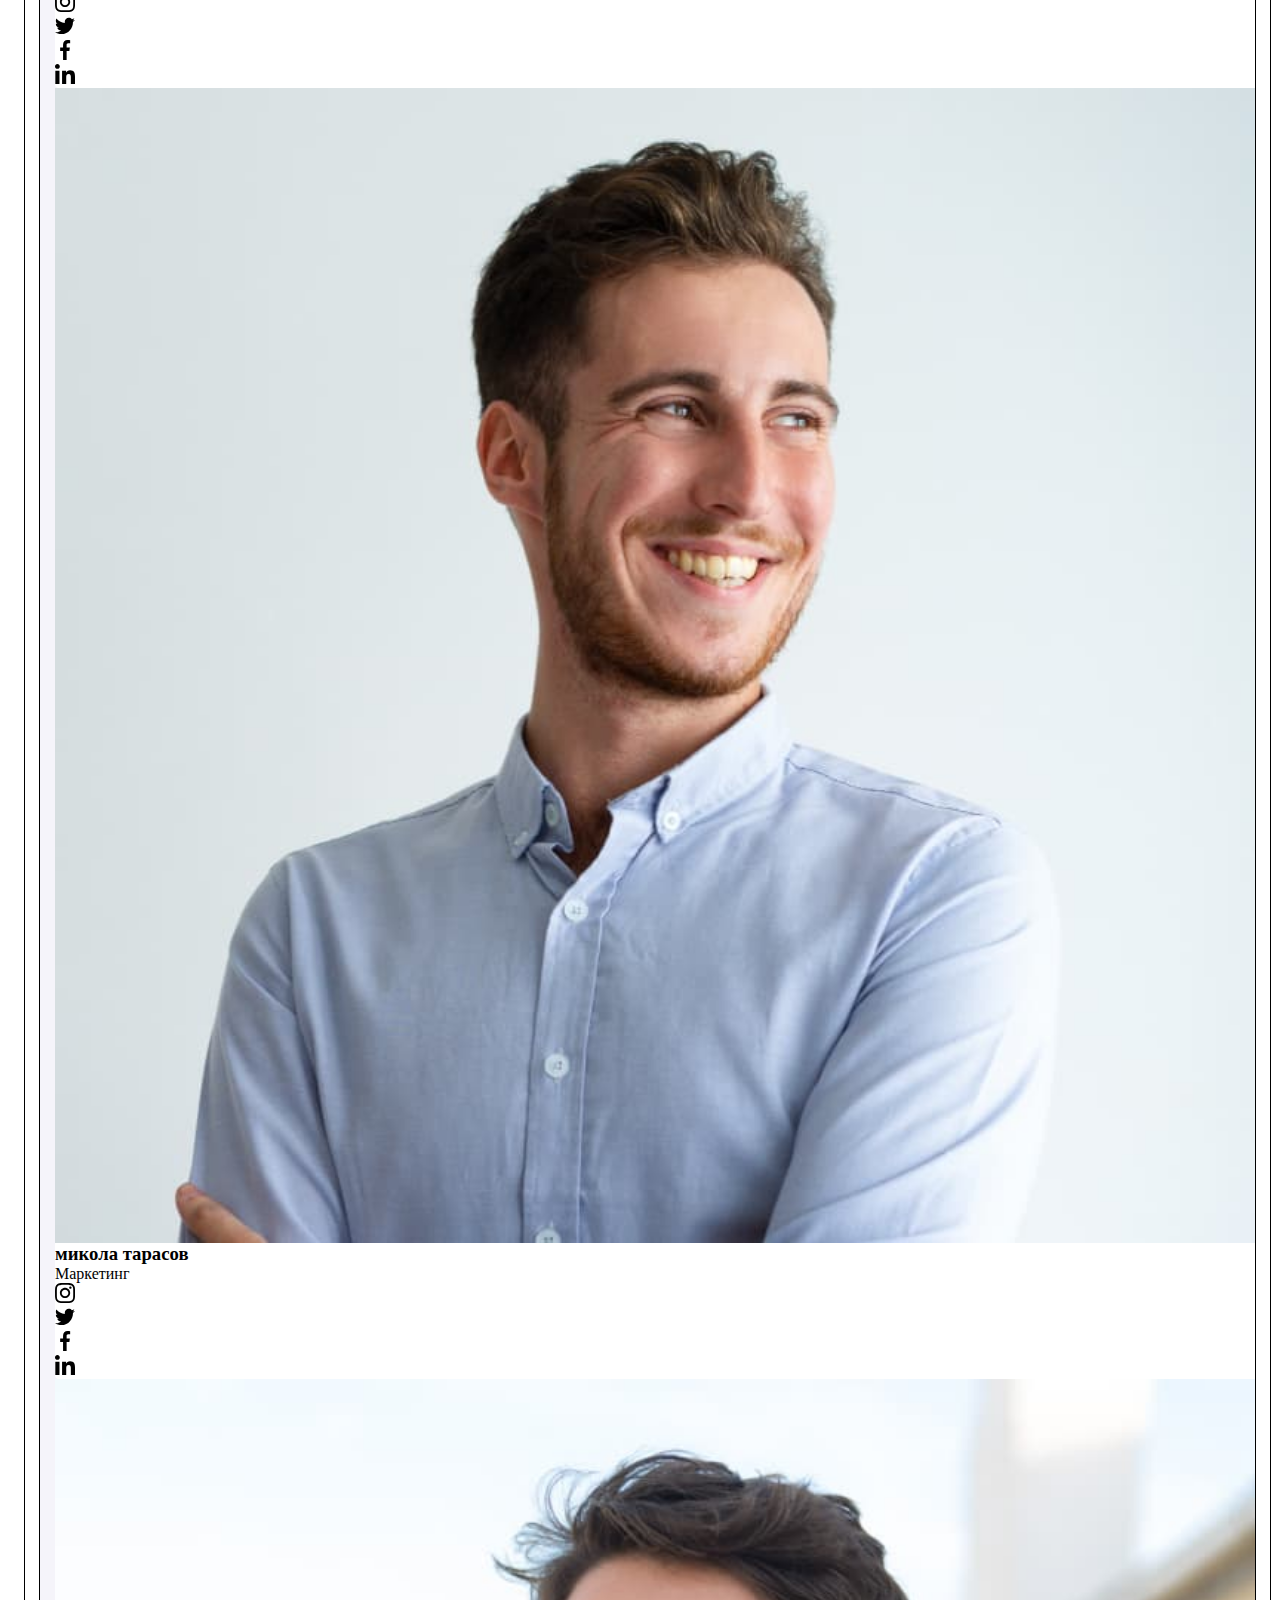
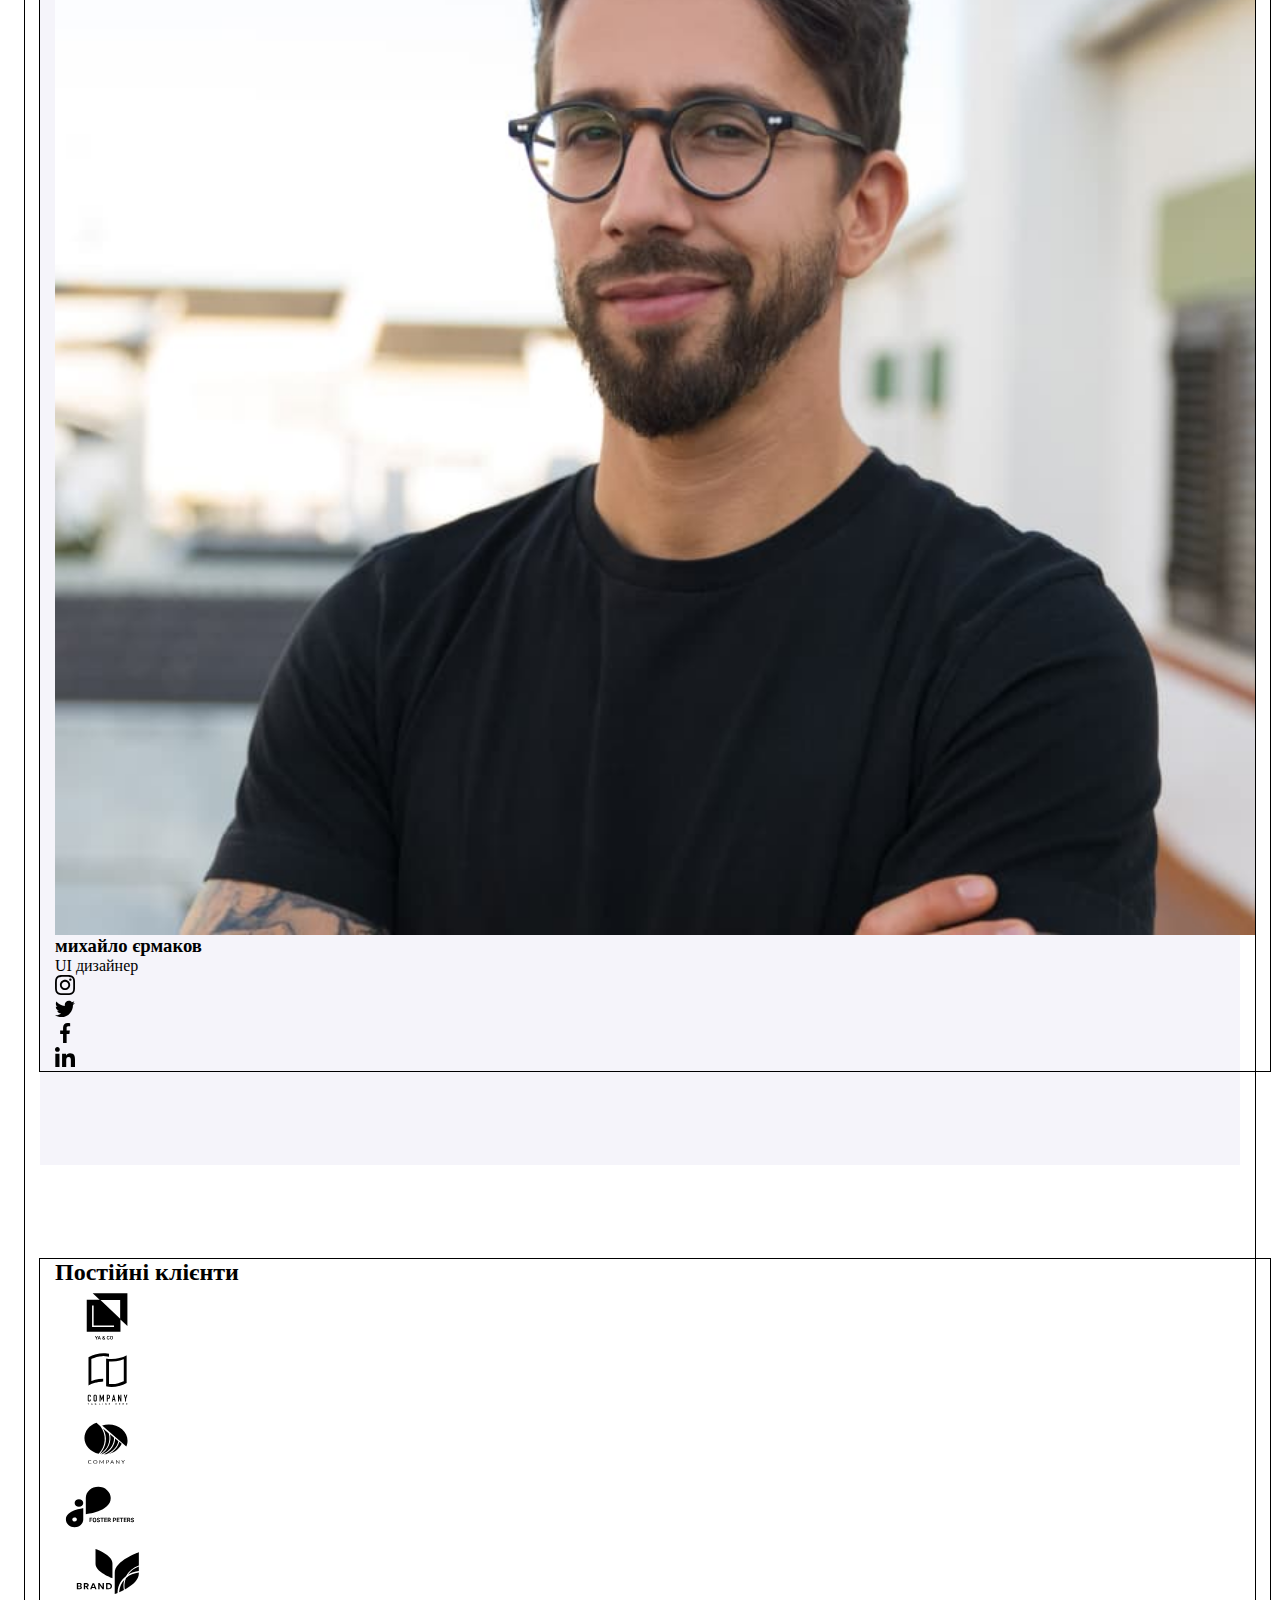
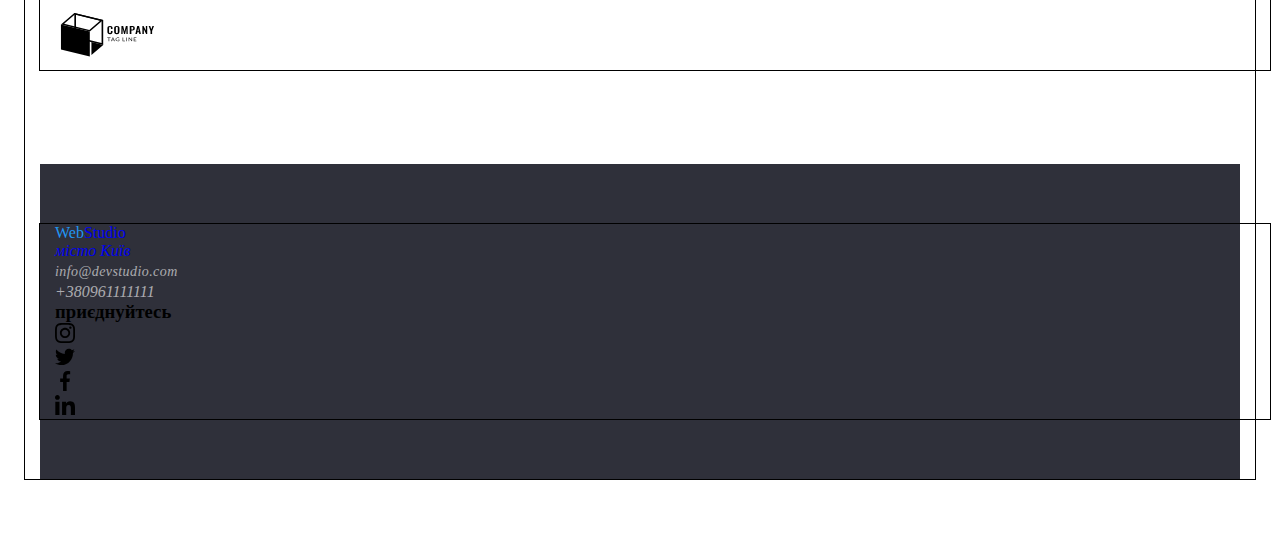
==== commit 45a4ed45: "sf" ====
--- a/index.html
+++ b/index.html
@@ -1,3 +1,4 @@
+
 <!DOCTYPE html>
 <html lang="uk">
 
@@ -20,27 +21,27 @@
 
 <body>
     <header class="header">
-        <div class="container header-container">
-            <a class="header-logo" href="#"><span class="logo-span">Web</span>Studio</a>
-            <nav class="nav">
-                <ul class="nav-list">
-                    <li class="nav-item"><a href="#" class="nav-link">студія</a></li>
-                    <li class="nav-item">
-                        <a href="./portfolio.html" class="nav-link">портфоліо</a>
+        <div class="header__container">
+            <a class="header__logo" href="#"><span class="header__logo--highlight">Web</span>Studio</a>
+            <nav class="header__nav">
+                <ul class="header__nav-list">
+                    <li class="header__nav-item"><a href="#" class="header__nav-link">студія</a></li>
+                    <li class="header__nav-item">
+                        <a href="./portfolio.html" class="header__nav-link">портфоліо</a>
                     </li>
-                    <li class="nav-item"><a href="#" class="nav-link">контакти</a></li>
+                    <li class="header__nav-item"><a href="#" class="header__nav-link">контакти</a></li>
                 </ul>
             </nav>
-            <ul class="header-contacts">
-                <li class="contacts-item">
-                    <a href="mailto:info@devstudio.com " class="contacts-link"><svg class="contacts-svg" width="16px"
-                            height="12px">
+            <ul class="header__contacts">
+                <li class="header__contacts-item">
+                    <a href="mailto:info@devstudio.com " class="header__contacts-link"><svg
+                            class="header__contacts-icon" width="16px" height="12px">
                             <use href="./pictures/svg/symbol-defs.svg#icon-envelope"></use>
                         </svg>info@devstudio.com</a>
                 </li>
                 <li class="contacts-item">
-                    <a href="tel:+380961111111" class="contacts-link"><svg class="contacts-svg" width="10px"
-                            height="16px">
+                    <a href="tel:+380961111111" class="header__contacts-link"><svg class="header__contacts-icon"
+                            width="10px" height="16px">
                             <use href="./pictures/svg/symbol-defs.svg#icon-phone"></use>
                         </svg>+380961111111</a>
                 </li>
@@ -49,371 +50,514 @@
     </header>
     <main>
         <section class="hero">
-            <div class="container hero-container">
-                <h1 class="hero-title">ефективні рішення для вашого бізнесу</h1>
-                <button class="button-order" type="button" data-modal-open>замовити послугу</button>
+            <div class="hero__container container">
+                <h1 class="hero__title">ефективні рішення для вашого бізнесу</h1>
+                <button class="button button--order" type="button" data-modal-open>замовити послугу</button>
             </div>
         </section>
         <section class="features">
             <div class="container">
                 <h2 class="visually-hidden">особливості</h2>
-                <ul class="features-list">
-                    <li class="features-item">
-                        <div class="features-thumb">
-                            <svg class="features-svg" width="70px" height="70px">
+                <ul class="features__list">
+                    <li class="features__item">
+                        <div class="features__icon-container">
+                            <svg class="features__icon" width="70px" height="70px">
                                 <use href="./pictures/svg/symbol-defs.svg#icon-antenna"></use>
                             </svg>
                         </div>
-                        <h3 class="features-subtitle">увага до деталей</h3>
-                        <p class="features-text">
+                        <h3 class="features__title">увага до деталей</h3>
+                        <p class="features__description">
                             Ідейні міркування, і навіть початок повсякденної роботи з
                             формування позиції.
                         </p>
                     </li>
-                    <li class="features-item">
-                        <div class="features-thumb">
-                            <svg class="features-svg" width="70px" height="70px">
+                    <li class="features__item">
+                        <div class="features__icon-container">
+                            <svg class="features__icon" width="70px" height="70px">
                                 <use href="./pictures/svg/symbol-defs.svg#icon-clock"></use>
                             </svg>
                         </div>
-                        <h3 class="features-subtitle">пунктуальність</h3>
-                        <p class="features-text">
+                        <h3 class="features__title">пунктуальність</h3>
+                        <p class="features__description">
                             Завдання організації, особливо рамки і місце навчання кадрів
                             тягне у себе.
                         </p>
                     </li>
-                    <li class="features-item">
-                        <div class="features-thumb">
-                            <svg class="features-svg" width="70px" height="70px">
+                    <li class="features__item">
+                        <div class="features__icon-container">
+                            <svg class="features__icon" width="70px" height="70px">
                                 <use href="./pictures/svg/symbol-defs.svg#icon-diagram"></use>
                             </svg>
                         </div>
-                        <h3 class="features-subtitle">планування</h3>
-                        <p class="features-text">
+                        <h3 class="features__title">планування</h3>
+                        <p class="features__description">
                             Так само консультація з широким активом значною мірою зумовлює.
                         </p>
                     </li>
-                    <li class="features-item">
-                        <div class="features-thumb">
-                            <svg class="features-svg" width="70px" height="70px">
+                    <li class="features__item">
+                        <div class="features__icon-container">
+                            <svg class="features__icon" width="70px" height="70px">
                                 <use href="./pictures/svg/symbol-defs.svg#icon-astronaut"></use>
                             </svg>
-                        </div>
-                        <h3 class="features-subtitle">сучасні технології</h3>
-                        <p class="features-text">
-                            Значимість цих проблем настільки очевидна, що реалізація
-                            планових завдань.
-                        </p>
-                    </li>
-                </ul>
-            </div>
-        </section> 
-       <section class="work">
-            <div class="container">
-                <h2 class="work-title">чим ми займаємось</h2>
-                <ul class="work-list">
-                    <li class="work-item">
-                        <img class="work-img" src="./pictures/webstudio/computer.jpg"
-                            alt="комп'ютер на якому програмують" width="370" />
-                        <div class="work-overley">
-                            <h3 class="work-subtitle">Десктопні додатки</h3>
-                        </div>
-                    </li>
-                    <li class="work-item">
-                        <img class="work-img" src="./pictures/webstudio/tablet.jpg"
-                            alt=" планшет і чоловік що програмує" width="370" />
-                        <div class="work-overley">
-                            <h3 class="work-subtitle">Мобільні додатки</h3>
-                        </div>
-                    </li>
-                    <li class="work-item">
-                        <img class="work-img" src="./pictures/webstudio/pattern.jpg" alt=" планшет де зображено патерн"
-                            width="370" />
-                        <div class="work-overley">
-                            <h3 class="work-subtitle">Дизайнерські рішення</h3>
-                        </div>
-                    </li>
-                </ul>
-            </div>
-        </section>
-        <section class="team">
-            <div class="container">
-                <h2 class="team-title">наша команда</h2>
-                <ul class="team-list">
-                    <li class="team-item">
-                        <img class="team-img" src="./pictures/webstudio/igor.jpg"
-                            alt="чоловік з окулярами що усміхається" width="270" />
-                        <div class="team-thumb">
-                            <h3 class="team-name">ігор дем'яненко</h3>
-                            <p class="team-desc">Продуктовий дизайнер</p>
-                        </div>
-                        <ul class="team-socials">
-                            <li class=" team-soc-item">
-                                <svg class="team-svg" width="20" height="20">
-                                    <use href="./pictures/svg/symbol-defs.svg#icon-instagram"></use>
-                                </svg>
-                            </li>
-                            <li class=" team-soc-item">
-                                <svg class="team-svg" width="20" height="20">
-                                    <use href="./pictures/svg/symbol-defs.svg#icon-twitter"></use>
-                                </svg>
-                            </li>
-                            <li class=" team-soc-item">
-                                <svg class="team-svg" width="20" height="20">
-                                    <use href="./pictures/svg/symbol-defs.svg#icon-facebook"></use>
-                                </svg>
-                            </li>
-                            <li class=" team-soc-item">
-                                <svg class="team-svg" width="20" height="20">
-                                    <use href="./pictures/svg/symbol-defs.svg#icon-linkedin"></use>
-                                </svg>
-                            </li>
-                        </ul>
-                    </li>
-                    <li class=" team-item">
-                        <img class="team-img" src="./pictures/webstudio/olga.jpg" alt="жінка що усміхається"
-                            width="270" />
-                        <div class="team-thumb">
-                            <h3 class="team-name">ольга рєпіна</h3>
-                            <p class="team-desc">Frontend розробниця</p>
-                        </div>
-                        <ul class="team-socials">
-                            <li class=" team-soc-item">
-                                <svg class="team-svg" width="20" height="20">
-                                    <use href="./pictures/svg/symbol-defs.svg#icon-instagram"></use>
-                                </svg>
-                            </li>
-                            <li class=" team-soc-item">
-                                <svg class="team-svg" width="20" height="20">
-                                    <use href="./pictures/svg/symbol-defs.svg#icon-twitter"></use>
-                                </svg>
-                            </li>
-                            <li class=" team-soc-item">
-                                <svg class="team-svg" width="20" height="20">
-                                    <use href="./pictures/svg/symbol-defs.svg#icon-facebook"></use>
-                                </svg>
-                            </li>
-                            <li class=" team-soc-item">
-                                <svg class="team-svg" width="20" height="20">
-                                    <use href="./pictures/svg/symbol-defs.svg#icon-linkedin"></use>
-                                </svg>
-                            </li>
-                        </ul>
-                    </li>
-                    <li class="team-item">
-                        <img class="team-img" src="./pictures/webstudio/mykola.jpg"
-                            alt="чоловік без окуляр що усміхається" width="270" />
-                        <div class="team-thumb">
-                            <h3 class="team-name">микола тарасов</h3>
-                            <p class="team-desc">Маркетинг</p>
-                        </div>
-                        <ul class="team-socials">
-                            <li class="team-soc-item">
-                                <svg class="team-svg" width="20" height="20">
-                                    <use href="./pictures/svg/symbol-defs.svg#icon-instagram"></use>
-                                </svg>
-                            </li>
-                            <li class="team-soc-item">
-                                <svg class="team-svg" width="20" height="20">
-                                    <use href="./pictures/svg/symbol-defs.svg#icon-twitter"></use>
-                                </svg>
-                            </li>
-                            <li class="team-soc-item">
-                                <svg class="team-svg" width="20" height="20">
-                                    <use href="./pictures/svg/symbol-defs.svg#icon-facebook"></use>
-                                </svg>
-                            </li>
-                            <li class="team-soc-item">
-                                <svg class="team-svg" width="20" height="20">
-                                    <use href="./pictures/svg/symbol-defs.svg#icon-linkedin"></use>
-                                </svg>
-                            </li>
-                        </ul>
-                    </li>
-                    <li class="team-item">
-                        <img class="team-img" src="./pictures/webstudio/michal.jpg"
-                            alt="чоловік що стоїть на свіжому повітрі" width="270" />
-                        <div class="team-thumb">
-                            <h3 class="team-name">михайло єрмаков</h3>
-                            <p class="team-desc">UI дизайнер</p>
-                        </div>
-                        <ul class="team-socials">
-                            <li class="team-soc-item">
-                                <svg class="team-svg" width="20" height="20">
-                                    <use href="./pictures/svg/symbol-defs.svg#icon-instagram"></use>
-                                </svg>
-                            </li>
-                            <li class="team-soc-item">
-                                <svg class="team-svg" width="20" height="20">
-                                    <use href="./pictures/svg/symbol-defs.svg#icon-twitter"></use>
-                                </svg>
-                            </li>
-                            <li class="team-soc-item">
-                                <svg class="team-svg" width="20" height="20">
-                                    <use href="./pictures/svg/symbol-defs.svg#icon-facebook"></use>
-                                </svg>
-                            </li>
-                            <li class="team-soc-item">
-                                <svg class="team-svg" width="20" height="20">
-                                    <use href="./pictures/svg/symbol-defs.svg#icon-linkedin"></use>
-                                </svg>
-                            </li>
-                        </ul>
-                    </li>
-                </ul>
-            </div>
-        </section>
-        <section class="clients">
-            <div class="container">
-                <h2 class="clients-title">Постійні клієнти</h2>
-                <ul class="clients-list">
-                    <li class="clients-item">
-                        <a href="#" class="clients-link">
-                            <svg class="clients-svg" width="106px" height="60px">>
-                                <use href="./pictures/svg/symbol-defs.svg#icon-yaco"></use>
-                            </svg>
-                        </a>
-                    </li>
-                    <li class="clients-item">
-                        <a href="#" class="clients-link">
-                            <svg class="clients-svg" width="106px" height="60px">>
-                                <use href="./pictures/svg/symbol-defs.svg#icon-tagline-here"></use>
-                            </svg>
-                        </a>
-                    </li>
-                    <li class="clients-item">
-                        <a href="#" class="clients-link">
-                            <svg class="clients-svg" width="106px" height="60px">>
-                                <use href="./pictures/svg/symbol-defs.svg#icon-company"></use>
-                            </svg>
-                        </a>
-                    </li>
-                    <li class="clients-item">
-                        <a href="#" class="clients-link">
-                            <svg class="clients-svg" width="106px" height="60px">>
-                                <use href="./pictures/svg/symbol-defs.svg#icon-foster-peters"></use>
-                            </svg>
-                        </a>
-                    </li>
-                    <li class="clients-item">
-                        <a href="#" class="clients-link">
-                            <svg class="clients-svg" width="106px" height="60px">>
-                                <use href="./pictures/svg/symbol-defs.svg#icon-barand"></use>
-                            </svg>
-                        </a>
-                    </li>
-                    <li class="clients-item">
-                        <a href="#" class="clients-link">
-                            <svg class="clients-svg" width="106px" height="60px">
-                                <use href="./pictures/svg/symbol-defs.svg#icon-company-teg-line"></use>
-                            </svg>
-                        </a>
-                    </li>
-                </ul>
-            </div>
-        </section> 
-    </main>
-     <footer class="footer">
-        <div class="container footer-box">
-            <div class="addres-box">
-                <a class="footer-logo" href="#"><span class="logo-span">Web</span>Studio</a>
-                <address class="footer-address">
-                    <ul class="adress-list">
-                        <li class="address-item">
-                            <a class="address-link" href="https://maps.google.com/?q=Київ" target="_blank">місто
-                                Київ</a>
-                        </li>
-                        <li class="address-item">
-                            <a class="address-link gmail" href="mailto:info@devstudio.com">info@devstudio.com</a>
-                        </li>
-                        <li class="address-item">
-                            <a class="address-link tel" href="tel:+380961111111">+380961111111</a>
-                        </li>
-                    </ul>
-                </address>
-            </div>
-            <div class="footer-social">
-                <h3 class="footer-subtitle">приєднуйтесь</h3>
-                <ul class="footer-list">
-                    <li class="footer-item">
-                        <svg class="footer-svg" width="20" height="20">
-                            <use href="./pictures/svg/symbol-defs.svg#icon-instagram"></use>
-                        </svg>
-                    </li>
-                    <li class="footer-item">
-                        <svg class="footer-svg" width="20" height="20">
-                            <use href="./pictures/svg/symbol-defs.svg#icon-twitter"></use>
-                        </svg>
-                    </li>
-                    <li class="footer-item">
-                        <svg class="footer-svg" width="20" height="20">
-                            <use href="./pictures/svg/symbol-defs.svg#icon-facebook"></use>
-                        </svg>
-                    </li>
-                    <li class="footer-item">
-                        <svg class="footer-svg" width="20" height="20">
-                            <use href="./pictures/svg/symbol-defs.svg#icon-linkedin"></use>
-                        </svg>
-                    </li>
-                </ul>
-            </div>
-        </div>
-    </footer>
-    <div class="beckdrop  is-hidden" data-modal>
-        <div class="modal">
-            <button type="submit" class="modal-close" data-modal-close>r</button>
-            <h2 class="modal-title">Залиште свої дані, ми вам передзвонимо</h2>
-            <form class="modal-form" action="">
-<div class="backdrop is-hidden" data-modal>
-      <div class="modal">
-        <button class="btn-close-modal" type="button" data-modal-close>
-        </button>
-        <h2 class="form-title">Залиште свої дані, ми вам передзвонимо</h2>
-        <form class="form">
-            <label class="form-label" for="name">Ім'я</label>
-            <div class="icon-position">
-              <input
-                class="form-input"
-                type="text"
-                name="name"
-                id="name"
-              />
-            <label class="form-label" for="tel">Телефон </label>
-              <input
-                class="form-input"
-                type="tel"
-                name="tel"
-                id="tel"
-              />
-            <label class="form-label" for="email">Пошта</label>
-              <input class="form-input" type="email" name="email" id="email" />
-            <label class="form-label" for="comment">Коментар</label>
-            <textarea
-              class="comment"
-              name="comment"
-              id="comment"
-              placeholder="Введіть текст"
-            ></textarea>
-            <input
-              class="checkbox"
-              type="checkbox"
-              name="agree"
-              value="agree"
-              id="agree"
-            />
-            <label class="checkbox-label" for="agree"
-              >Погоджуюся з розсилкою та приймаю
-              <a href="" class="words-accent">Умови договору</a>
-            </label>
-          <button type="submit" class="bth-modal-send">Відправити</button>
-        </form>
-      </div>
-    </div>
-            </form>
-
-        </div>
-    </div>
-    <script src="./js/modal.js"></script>
-</body>
-
-</html>+                            ... (залишилося 319 рядків)
+                            Згорнути
+                            index.html
+                            23 КБ
+                            Ти пропустив виклик від levko, який тривав декілька секунд. — Сьогодні о 12:11
+                            levko розпочав виклик. — Сьогодні о 13:09
+                            levko — Сьогодні о 15:11
+                            Зображення
+                            ﻿
+                            <!DOCTYPE html>
+                            <html lang="uk">
+
+                            <head>
+                                <meta charset="UTF-8" />
+                                <meta name="viewport" content="width=device-width, initial-scale=1.0" />
+                                <title>WebStudio</title>
+                                <link rel="preconnect" href="https://fonts.googleapis.com" />
+                                <link rel="preconnect" href="https://fonts.gstatic.com" crossorigin />
+                                <link
+                                    href="https://fonts.googleapis.com/css2?family=Raleway:wght@700&family=Roboto:wght@400;500;700;900&display=swap"
+                                    rel="stylesheet" />
+                                <link rel="stylesheet"
+                                    href="https://cdnjs.cloudflare.com/ajax/libs/modern-normalize/2.0.0/modern-normalize.min.css"
+                                    integrity="sha512-4xo8blKMVCiXpTaLzQSLSw3KFOVPWhm/TRtuPVc4WG6kUgjH6J03IBuG7JZPkcWMxJ5huwaBpOpnwYElP/m6wg=="
+                                    crossorigin="anonymous" referrerpolicy="no-referrer" />
+                                <link rel="stylesheet" href="./css/reset.css" />
+                                <link rel="stylesheet"
+                                    href="https://cdnjs.cloudflare.com/ajax/libs/animate.css/4.1.1/animate.min.css" />
+                                <link rel="stylesheet" href="./css/main.min.css" />
+                            </head>
+
+                            <body>
+                                <header class="header">
+                                    <div class="header__container">
+                                        <a class="header__logo" href="#"><span
+                                                class="header__logo--highlight">Web</span>Studio</a>
+                                        <nav class="header__nav">
+                                            <ul class="header__nav-list">
+                                                <li class="header__nav-item"><a href="#"
+                                                        class="header__nav-link">студія</a></li>
+                                                <li class="header__nav-item">
+                                                    <a href="./portfolio.html" class="header__nav-link">портфоліо</a>
+                                                </li>
+                                                <li class="header__nav-item"><a href="#"
+                                                        class="header__nav-link">контакти</a></li>
+                                            </ul>
+                                        </nav>
+                                        <ul class="header__contacts">
+                                            <li class="header__contacts-item">
+                                                <a href="mailto:info@devstudio.com " class="header__contacts-link"><svg
+                                                        class="header__contacts-icon" width="16px" height="12px">
+                                                        <use href="./pictures/svg/symbol-defs.svg#icon-envelope"></use>
+                                                    </svg>info@devstudio.com</a>
+                                            </li>
+                                            <li class="contacts-item">
+                                                <a href="tel:+380961111111" class="header__contacts-link"><svg
+                                                        class="header__contacts-icon" width="10px" height="16px">
+                                                        <use href="./pictures/svg/symbol-defs.svg#icon-phone"></use>
+                                                    </svg>+380961111111</a>
+                                            </li>
+                                        </ul>
+                                    </div>
+                                </header>
+                                <main>
+                                    <section class="hero">
+                                        <div class="hero__container container">
+                                            <h1 class="hero__title">ефективні рішення для вашого бізнесу</h1>
+                                            <button class="button button--order" type="button" data-modal-open>замовити
+                                                послугу</button>
+                                        </div>
+                                    </section>
+                                    <section class="features">
+                                        <div class="container">
+                                            <h2 class="visually-hidden">особливості</h2>
+                                            <ul class="features__list">
+                                                <li class="features__item">
+                                                    <div class="features__icon-container">
+                                                        <svg class="features__icon" width="70px" height="70px">
+                                                            <use href="./pictures/svg/symbol-defs.svg#icon-antenna">
+                                                            </use>
+                                                        </svg>
+                                                    </div>
+                                                    <h3 class="features__title">увага до деталей</h3>
+                                                    <p class="features__description">
+                                                        Ідейні міркування, і навіть початок повсякденної роботи з
+                                                        формування позиції.
+                                                    </p>
+                                                </li>
+                                                <li class="features__item">
+                                                    <div class="features__icon-container">
+                                                        <svg class="features__icon" width="70px" height="70px">
+                                                            <use href="./pictures/svg/symbol-defs.svg#icon-clock"></use>
+                                                        </svg>
+                                                    </div>
+                                                    <h3 class="features__title">пунктуальність</h3>
+                                                    <p class="features__description">
+                                                        Завдання організації, особливо рамки і місце навчання кадрів
+                                                        тягне у себе.
+                                                    </p>
+                                                </li>
+                                                <li class="features__item">
+                                                    <div class="features__icon-container">
+                                                        <svg class="features__icon" width="70px" height="70px">
+                                                            <use href="./pictures/svg/symbol-defs.svg#icon-diagram">
+                                                            </use>
+                                                        </svg>
+                                                    </div>
+                                                    <h3 class="features__title">планування</h3>
+                                                    <p class="features__description">
+                                                        Так само консультація з широким активом значною мірою зумовлює.
+                                                    </p>
+                                                </li>
+                                                <li class="features__item">
+                                                    <div class="features__icon-container">
+                                                        <svg class="features__icon" width="70px" height="70px">
+                                                            <use href="./pictures/svg/symbol-defs.svg#icon-astronaut">
+                                                            </use>
+                                                        </svg>
+                                                    </div>
+                                                    <h3 class="features__title">сучасні технології</h3>
+                                                    <p class="features__description">
+                                                        Значимість цих проблем настільки очевидна, що реалізація
+                                                        планових завдань.
+                                                    </p>
+                                                </li>
+                                            </ul>
+                                        </div>
+                                    </section>
+                                    <section class="work">
+                                        <div class="container">
+                                            <h2 class="work__title">чим ми займаємось</h2>
+                                            <ul class="work__list">
+                                                <li class="work__item">
+                                                    <img class="work__image" src="./pictures/webstudio/computer.jpg"
+                                                        alt="комп'ютер на якому програмують" width="370" />
+                                                    <div class="work__overley">
+                                                        <h3 class="work-subtitle">Десктопні додатки</h3>
+                                                    </div>
+                                                </li>
+                                                <li class="work__item">
+                                                    <img class="work__image" src="./pictures/webstudio/tablet.jpg"
+                                                        alt=" планшет і чоловік що програмує" width="370" />
+                                                    <div class="work__overley">
+                                                        <h3 class="work__subtitle">Мобільні додатки</h3>
+                                                    </div>
+                                                </li>
+                                                <li class="work__item">
+                                                    <img class="work__image" src="./pictures/webstudio/pattern.jpg"
+                                                        alt=" планшет де зображено патерн" width="370" />
+                                                    <div class="work__overley">
+                                                        <h3 class="work__subtitle">Дизайнерські рішення</h3>
+                                                    </div>
+                                                </li>
+                                            </ul>
+                                        </div>
+                                    </section>
+                                    <section class="team">
+                                        <div class="container">
+                                            <h2 class="team__title">наша команда</h2>
+                                            <ul class="team__list">
+                                                <li class="team__item">
+                                                    <img class="team__image" src="./pictures/webstudio/igor.jpg"
+                                                        alt="чоловік з окулярами що усміхається" width="270" />
+                                                    <div class="team__info">
+                                                        <h3 class="team__name">ігор дем'яненко</h3>
+                                                        <p class="team__description">Продуктовий дизайнер</p>
+                                                    </div>
+                                                    <ul class="team__socials">
+                                                        <li class=" team__social-item">
+                                                            <svg class="team-icon" width="20" height="20">
+                                                                <use
+                                                                    href="./pictures/svg/symbol-defs.svg#icon-instagram">
+                                                                </use>
+                                                            </svg>
+                                                        </li>
+                                                        <li class=" team__social-item">
+                                                            <svg class="team-icon" width="20" height="20">
+                                                                <use href="./pictures/svg/symbol-defs.svg#icon-twitter">
+                                                                </use>
+                                                            </svg>
+                                                        </li>
+                                                        <li class=" team__social-item">
+                                                            <svg class="team-icon" width="20" height="20">
+                                                                <use
+                                                                    href="./pictures/svg/symbol-defs.svg#icon-facebook">
+                                                                </use>
+                                                            </svg>
+                                                        </li>
+                                                        <li class=" team__social-item">
+                                                            <svg class="team-icon" width="20" height="20">
+                                                                <use
+                                                                    href="./pictures/svg/symbol-defs.svg#icon-linkedin">
+                                                                </use>
+                                                            </svg>
+                                                        </li>
+                                                    </ul>
+                                                </li>
+                                                <li class=" team-item">
+                                                    <img class="team-img" src="./pictures/webstudio/olga.jpg"
+                                                        alt="жінка що усміхається" width="270" />
+                                                    <div class="team__info">
+                                                        <h3 class="team__name">ольга рєпіна</h3>
+                                                        <p class="team__description">Frontend розробниця</p>
+                                                    </div>
+                                                    <ul class="team__socials">
+                                                        <li class=" team__social-item">
+                                                            <svg class="team__icon" width="20" height="20">
+                                                                <use
+                                                                    href="./pictures/svg/symbol-defs.svg#icon-instagram">
+                                                                </use>
+                                                            </svg>
+                                                        </li>
+                                                        <li class=" team__social-item">
+                                                            <svg class="team__icon" width="20" height="20">
+                                                                <use href="./pictures/svg/symbol-defs.svg#icon-twitter">
+                                                                </use>
+                                                            </svg>
+                                                        </li>
+                                                        <li class=" team__social-item">
+                                                            <svg class="team__icon" width="20" height="20">
+                                                                <use
+                                                                    href="./pictures/svg/symbol-defs.svg#icon-facebook">
+                                                                </use>
+                                                            </svg>
+                                                        </li>
+                                                        <li class=" team__social-item">
+                                                            <svg class="team__icon" width="20" height="20">
+                                                                <use
+                                                                    href="./pictures/svg/symbol-defs.svg#icon-linkedin">
+                                                                </use>
+                                                            </svg>
+                                                        </li>
+                                                    </ul>
+                                                </li>
+                                                <li class="team-item">
+                                                    <img class="team__image" src="./pictures/webstudio/mykola.jpg"
+                                                        alt="чоловік без окуляр що усміхається" width="270" />
+                                                    <div class="team__info">
+                                                        <h3 class="team_name">микола тарасов</h3>
+                                                        <p class="team__description">Маркетинг</p>
+                                                    </div>
+                                                    <ul class="team__socials">
+                                                        <li class=" team__social-item">
+                                                            <svg class="team__icon" width="20" height="20">
+                                                                <use
+                                                                    href="./pictures/svg/symbol-defs.svg#icon-instagram">
+                                                                </use>
+                                                            </svg>
+                                                        </li>
+                                                        <li class=" team__social-item">
+                                                            <svg class="team__icon" width="20" height="20">
+                                                                <use href="./pictures/svg/symbol-defs.svg#icon-twitter">
+                                                                </use>
+                                                            </svg>
+                                                        </li>
+                                                        <li class=" team__social-item">
+                                                            <svg class="team__icon" width="20" height="20">
+                                                                <use
+                                                                    href="./pictures/svg/symbol-defs.svg#icon-facebook">
+                                                                </use>
+                                                            </svg>
+                                                        </li>
+                                                        <li class=" team__social-item">
+                                                            <svg class="team__icon" width="20" height="20">
+                                                                <use
+                                                                    href="./pictures/svg/symbol-defs.svg#icon-linkedin">
+                                                                </use>
+                                                            </svg>
+                                                        </li>
+                                                    </ul>
+                                                </li>
+                                                <li class="team__item">
+                                                    <img class="team__image" src="./pictures/webstudio/michal.jpg"
+                                                        alt="чоловік що стоїть на свіжому повітрі" width="270" />
+                                                    <div class="team__info">
+                                                        <h3 class="team__name">михайло єрмаков</h3>
+                                                        <p class="team__description">UI дизайнер</p>
+                                                    </div>
+                                                    <ul class="team__socials">
+                                                        <li class="team__social-item">
+                                                            <svg class="team-icon" width="20" height="20">
+                                                                <use
+                                                                    href="./pictures/svg/symbol-defs.svg#icon-instagram">
+                                                                </use>
+                                                            </svg>
+                                                        </li>
+                                                        <li class="team__social-item">
+                                                            <svg class="team-icon" width="20" height="20">
+                                                                <use href="./pictures/svg/symbol-defs.svg#icon-twitter">
+                                                                </use>
+                                                            </svg>
+                                                        </li>
+                                                        <li class="team__social-item">
+                                                            <svg class="team-icon" width="20" height="20">
+                                                                <use
+                                                                    href="./pictures/svg/symbol-defs.svg#icon-facebook">
+                                                                </use>
+                                                            </svg>
+                                                        </li>
+                                                        <li class="team__social-item">
+                                                            <svg class="team-icon" width="20" height="20">
+                                                                <use
+                                                                    href="./pictures/svg/symbol-defs.svg#icon-linkedin">
+                                                                </use>
+                                                            </svg>
+                                                        </li>
+                                                    </ul>
+                                                </li>
+                                            </ul>
+                                        </div>
+                                    </section>
+                                    <section class="clients">
+                                        <div class="container">
+                                            <h2 class="clients__title">Постійні клієнти</h2>
+                                            <ul class="clients__list">
+                                                <li class="clients__item">
+                                                    <a href="#" class="clients__link">
+                                                        <svg class="clients__icon" width="106px" height="60px">>
+                                                            <use href="./pictures/svg/symbol-defs.svg#icon-yaco"></use>
+                                                        </svg>
+                                                    </a>
+                                                </li>
+                                                <li class="clients__item">
+                                                    <a href="#" class="clients__link">
+                                                        <svg class="clients__icon" width="106px" height="60px">>
+                                                            <use
+                                                                href="./pictures/svg/symbol-defs.svg#icon-tagline-here">
+                                                            </use>
+                                                        </svg>
+                                                    </a>
+                                                </li>
+                                                <li class="clients__item">
+                                                    <a href="#" class="clients__link">
+                                                        <svg class="clients__icon" width="106px" height="60px">>
+                                                            <use href="./pictures/svg/symbol-defs.svg#icon-company">
+                                                            </use>
+                                                        </svg>
+                                                    </a>
+                                                </li>
+                                                <li class="clients__item">
+                                                    <a href="#" class="clients__link">
+                                                        <svg class="clients__icon" width="106px" height="60px">>
+                                                            <use
+                                                                href="./pictures/svg/symbol-defs.svg#icon-foster-peters">
+                                                            </use>
+                                                        </svg>
+                                                    </a>
+                                                </li>
+                                                <li class="clients__item">
+                                                    <a href="#" class="clients__link">
+                                                        <svg class="clients__icon" width="106px" height="60px">>
+                                                            <use href="./pictures/svg/symbol-defs.svg#icon-barand">
+                                                            </use>
+                                                        </svg>
+                                                    </a>
+                                                </li>
+                                                <li class="clients__item">
+                                                    <a href="#" class="clients__link">
+                                                        <svg class="clients__icon" width="106px" height="60px">>
+                                                            <use
+                                                                href="./pictures/svg/symbol-defs.svg#icon-company-teg-line">
+                                                            </use>
+                                                        </svg>
+                                                    </a>
+                                                </li>
+                                            </ul>
+                                        </div>
+                                    </section>
+                                </main>
+                                <footer class="footer">
+                                    <div class="container footer__container">
+                                        <div class="footer__address-container">
+                                            <a class="footer__logo" href="#"><span
+                                                    class="logo-span">Web</span>Studio</a>
+                                            <address class="footer__address">
+                                                <ul class="adress__list">
+                                                    <li class="address__item">
+                                                        <a class="footer__address-link"
+                                                            href="https://maps.google.com/?q=Київ" target="_blank">місто
+                                                            Київ</a>
+                                                    </li>
+                                                    <li class="footer__address-item">
+                                                        <a class="address-link gmail"
+                                                            href="mailto:info@devstudio.com">info@devstudio.com</a>
+                                                    </li>
+                                                    <li class="footer__address-item">
+                                                        <a class="footer__address-link tel"
+                                                            href="tel:+380961111111">+380961111111</a>
+                                                    </li>
+                                                </ul>
+                                            </address>
+                                        </div>
+                                        <div class="footer__social">
+                                            <h3 class="footer__subtitle">приєднуйтесь</h3>
+                                            <ul class="footer__list">
+                                                <li class="footer__item">
+                                                    <svg class="footer__icon" width="20" height="20">
+                                                        <use href="./pictures/svg/symbol-defs.svg#icon-instagram"></use>
+                                                    </svg>
+                                                </li>
+                                                <li class="footer__item">
+                                                    <svg class="footer__icon" width="20" height="20">
+                                                        <use href="./pictures/svg/symbol-defs.svg#icon-twitter"></use>
+                                                    </svg>
+                                                </li>
+                                                <li class="footer__item">
+                                                    <svg class="footer__icon" width="20" height="20">
+                                                        <use href="./pictures/svg/symbol-defs.svg#icon-facebook"></use>
+                                                    </svg>
+                                                </li>
+                                                <li class="footer__item">
+                                                    <svg class="footer__icon" width="20" height="20">
+                                                        <use href="./pictures/svg/symbol-defs.svg#icon-linkedin"></use>
+                                                    </svg>
+                                                </li>
+                                            </ul>
+                                        </div>
+                                    </div>
+                                </footer>
+                                <div class="beckdrop  is-hidden" data-modal>
+                                    <div class="modal">
+                                        <button type="submit" class="modal__close" data-modal-close>r</button>
+                                        <h2 class="modal__title">Залиште свої дані, ми вам передзвонимо</h2>
+                                        <form class="modal__form" action="">
+                                            <div class="backdrop is-hidden" data-modal>
+                                                <div class="modal">
+                                                    <button class="button button--send" type="button" data-modal-close>
+                                                    </button>
+                                                    <h2 class="form__title">Залиште свої дані, ми вам передзвонимо</h2>
+                                                    <form class="form">
+                                                        <label class="form__label" for="name">Ім'я</label>
+                                                        <div class="icon-position">
+                                                            <input class="form__input" type="text" name="name"
+                                                                id="name" />
+                                                            <label class="form__label" for="tel">Телефон </label>
+                                                            <input class="form__input" type="tel" name="tel" id="tel" />
+                                                            <label class="form__label" for="email">Пошта</label>
+                                                            <input class="form__input" type="email" name="email"
+                                                                id="email" />
+                                                            <label class="form__label" for="comment">Коментар</label>
+                                                            <textarea class="form__comment" name="form__comment"
+                                                                id="form__comment"
+                                                                placeholder="Введіть текст"></textarea>
+                                                            <input class="form__checkbox" type="form__checkbox"
+                                                                name="agree" value="agree" id="agree" />
+                                                            <label class="form__checkbox-label" for="agree">Погоджуюся з
+                                                                розсилкою та приймаю
+                                                                <a href="" class="words-accent">Умови договору</a>
+                                                            </label>
+                                                            <button type="submit"
+                                                                class="button button--send">Відправити</button>
+                                                    </form>
+                                                </div>
+                                            </div>
+                                        </form>
+
+                                    </div>
+                                </div>
+                                <script src="./js/modal.js"></script>
+                            </body>
+
+                            </html>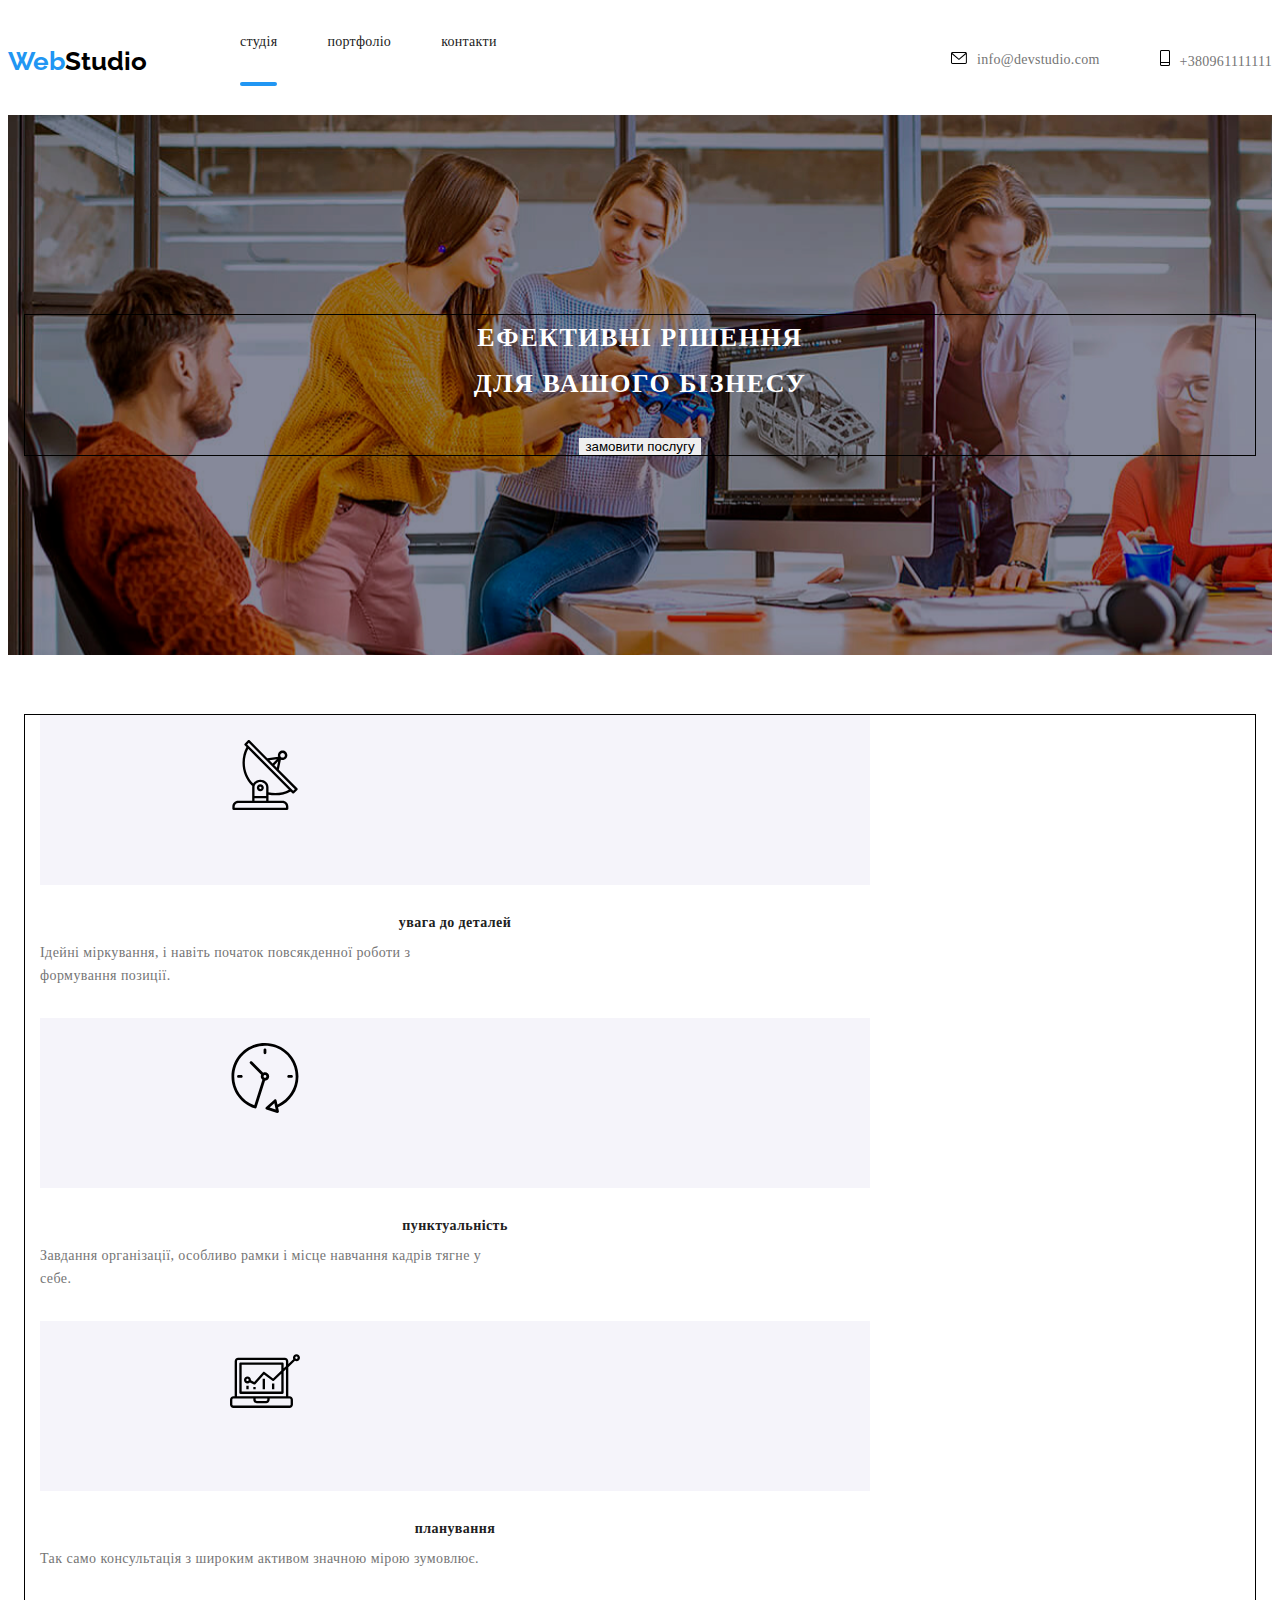
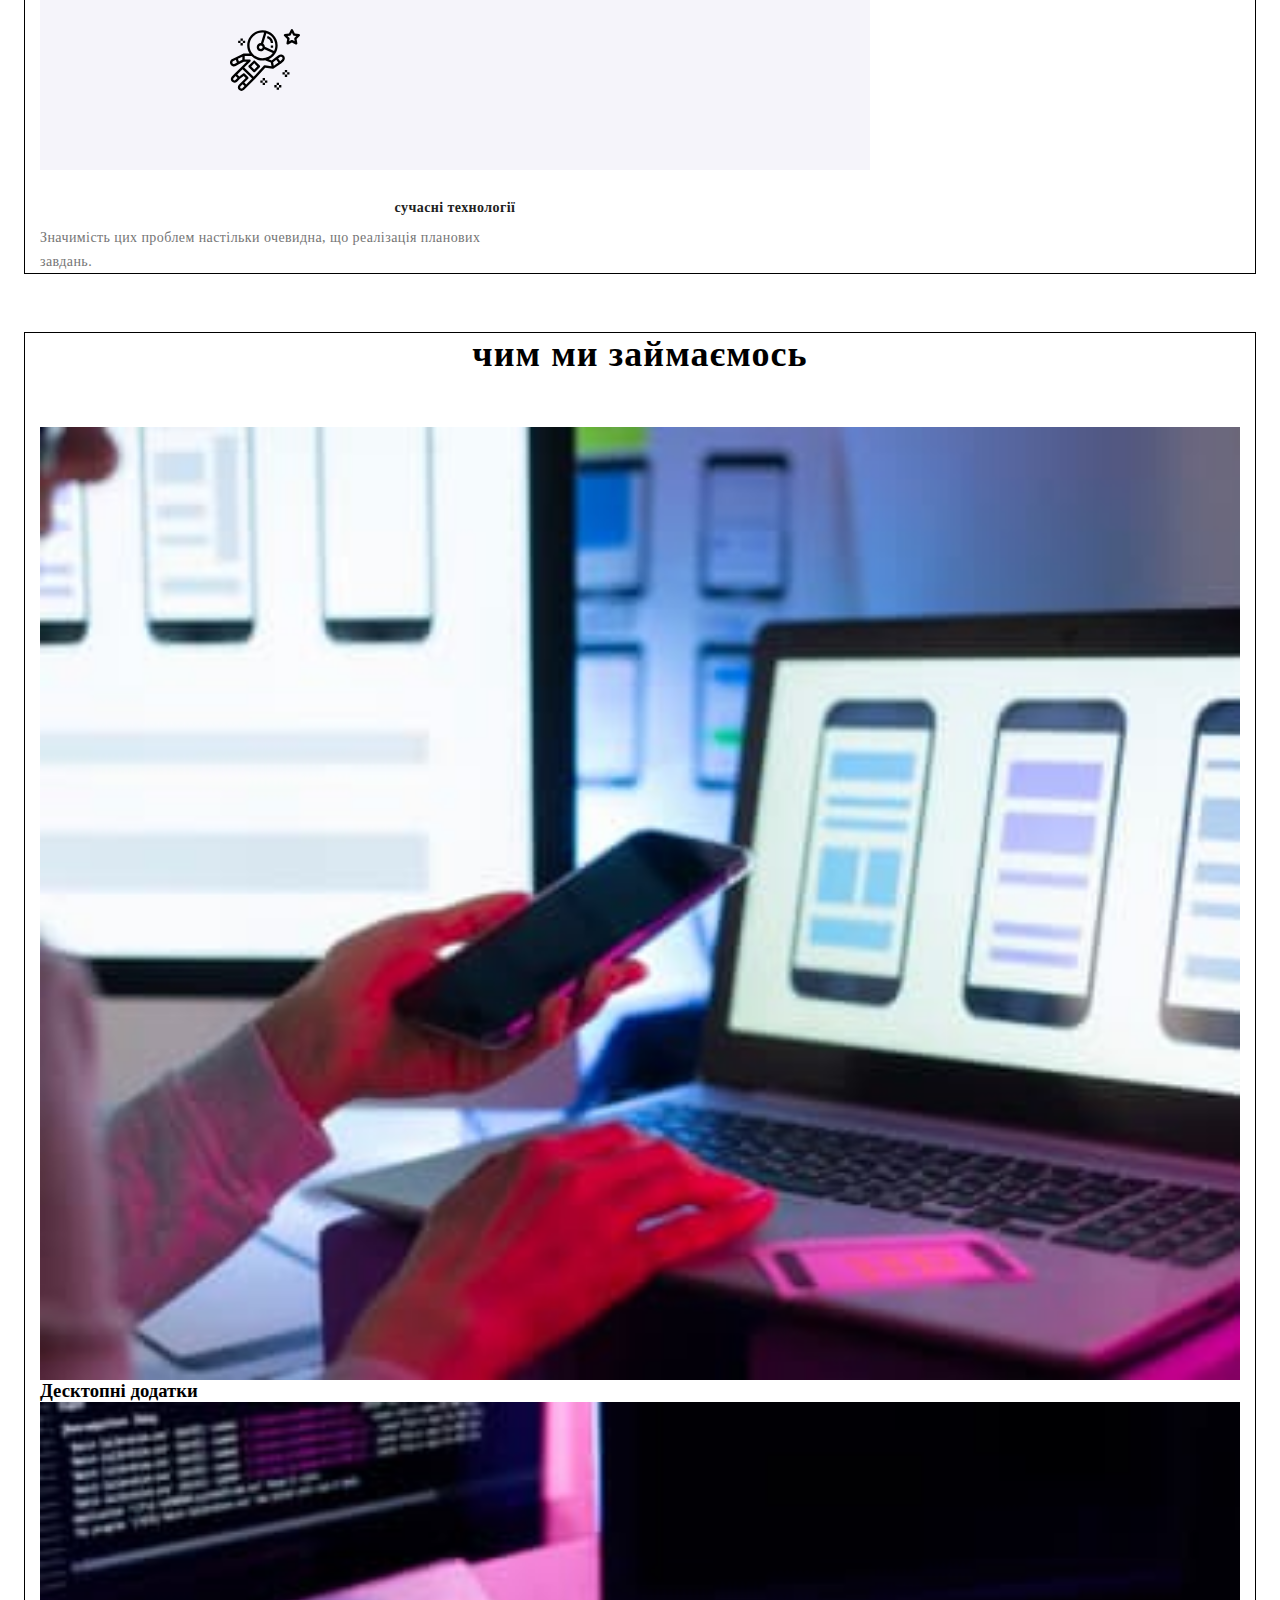
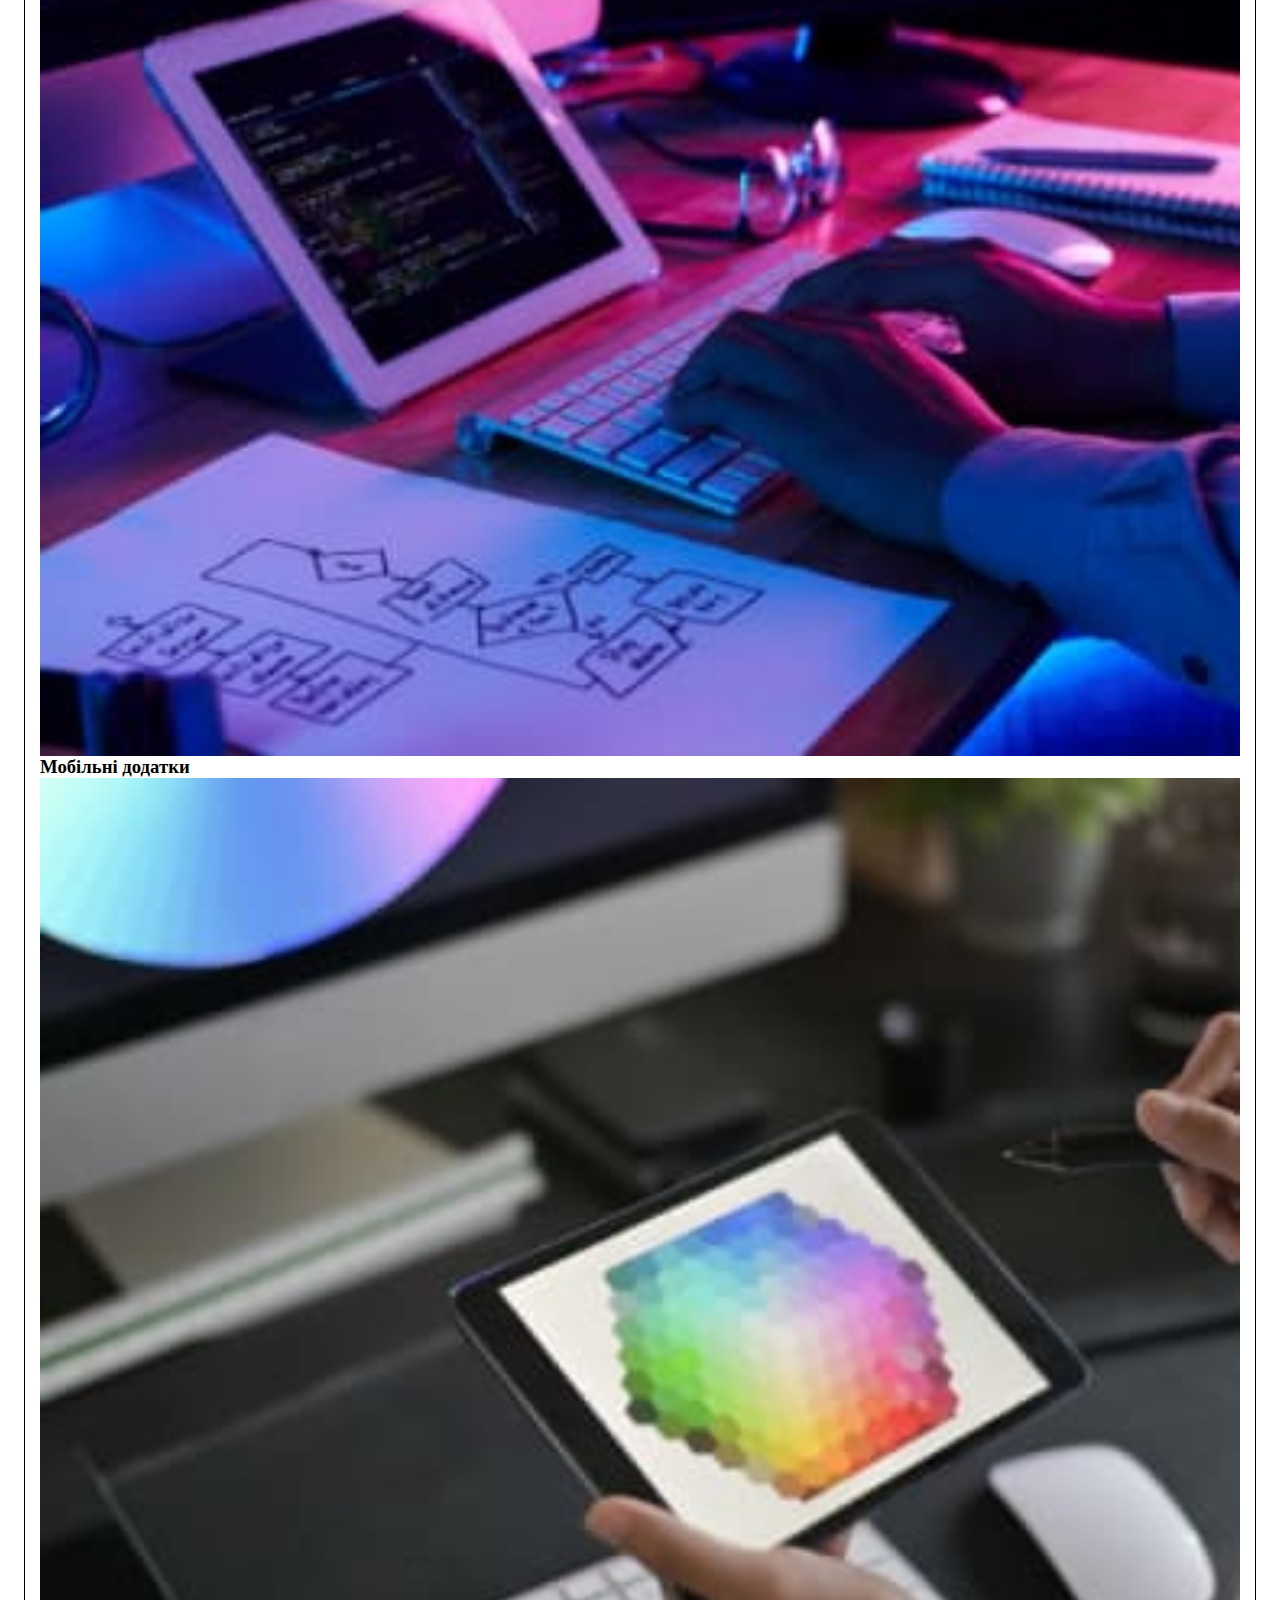
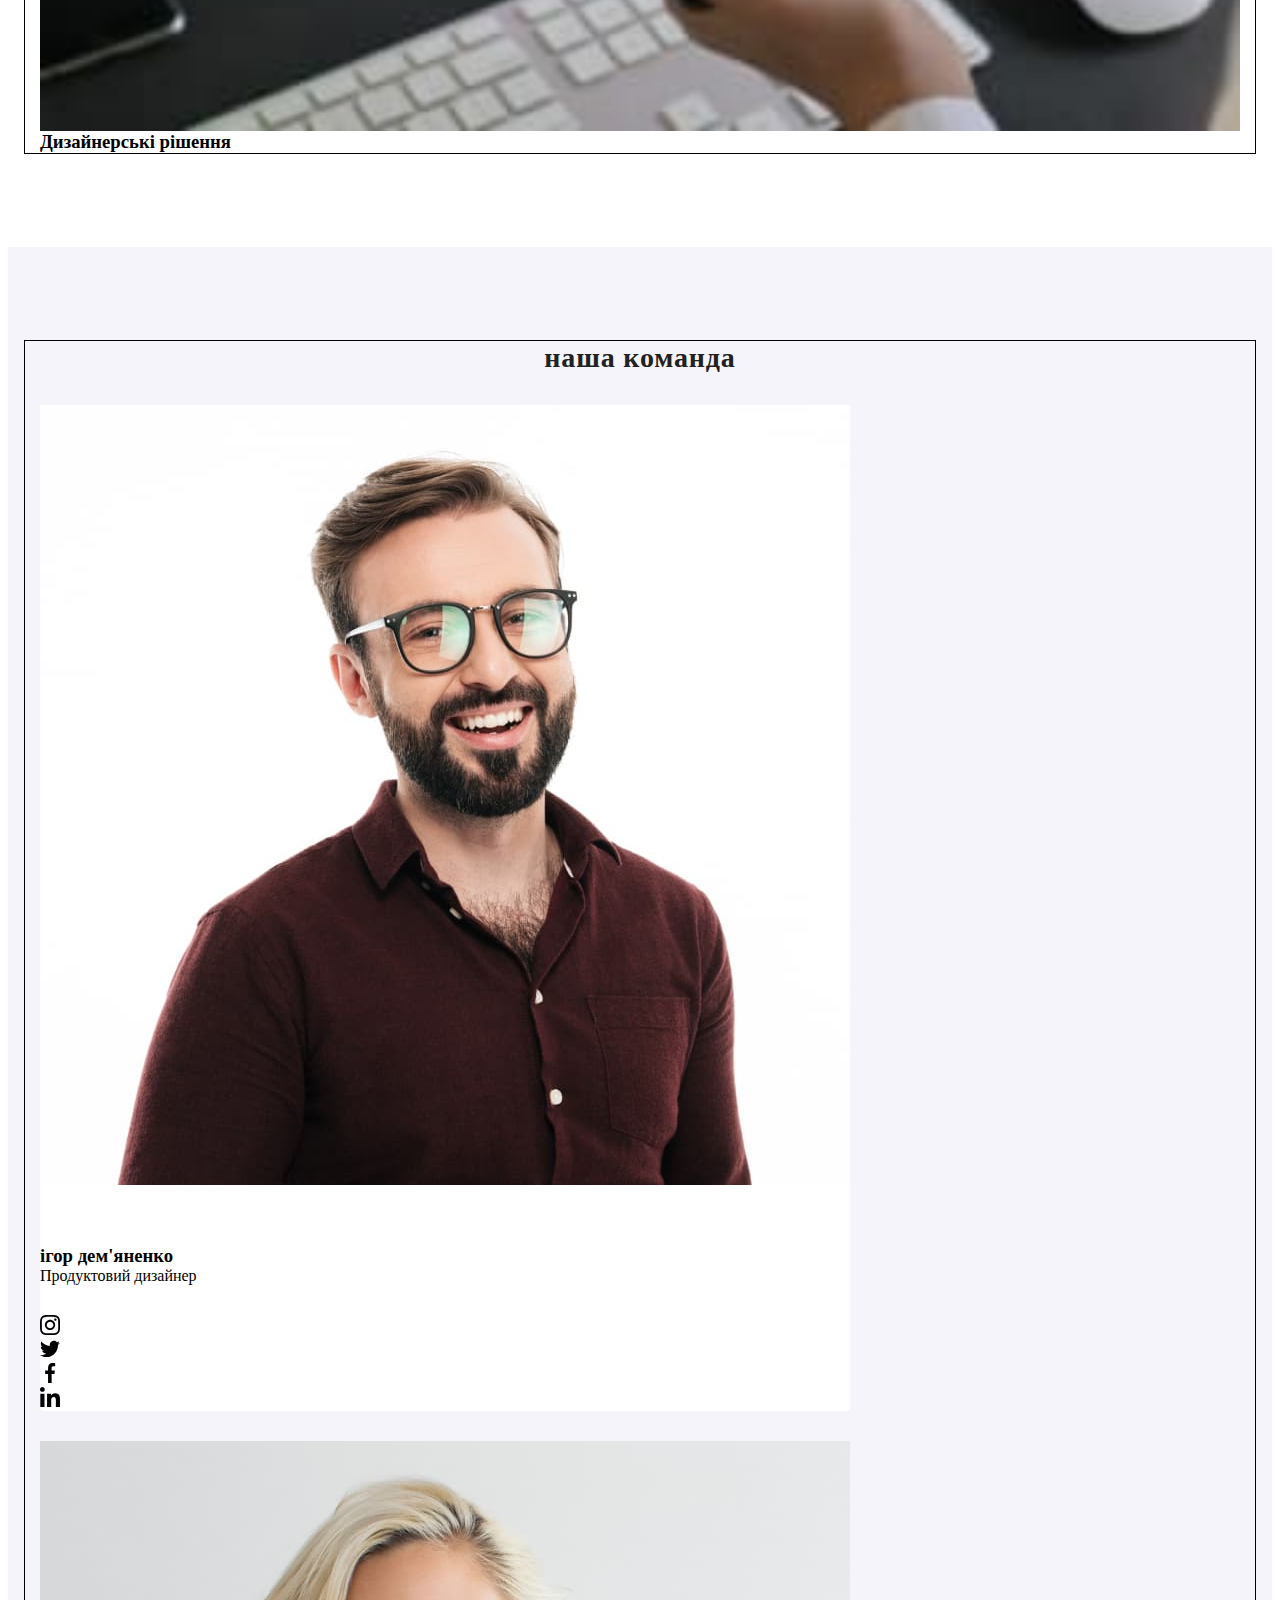
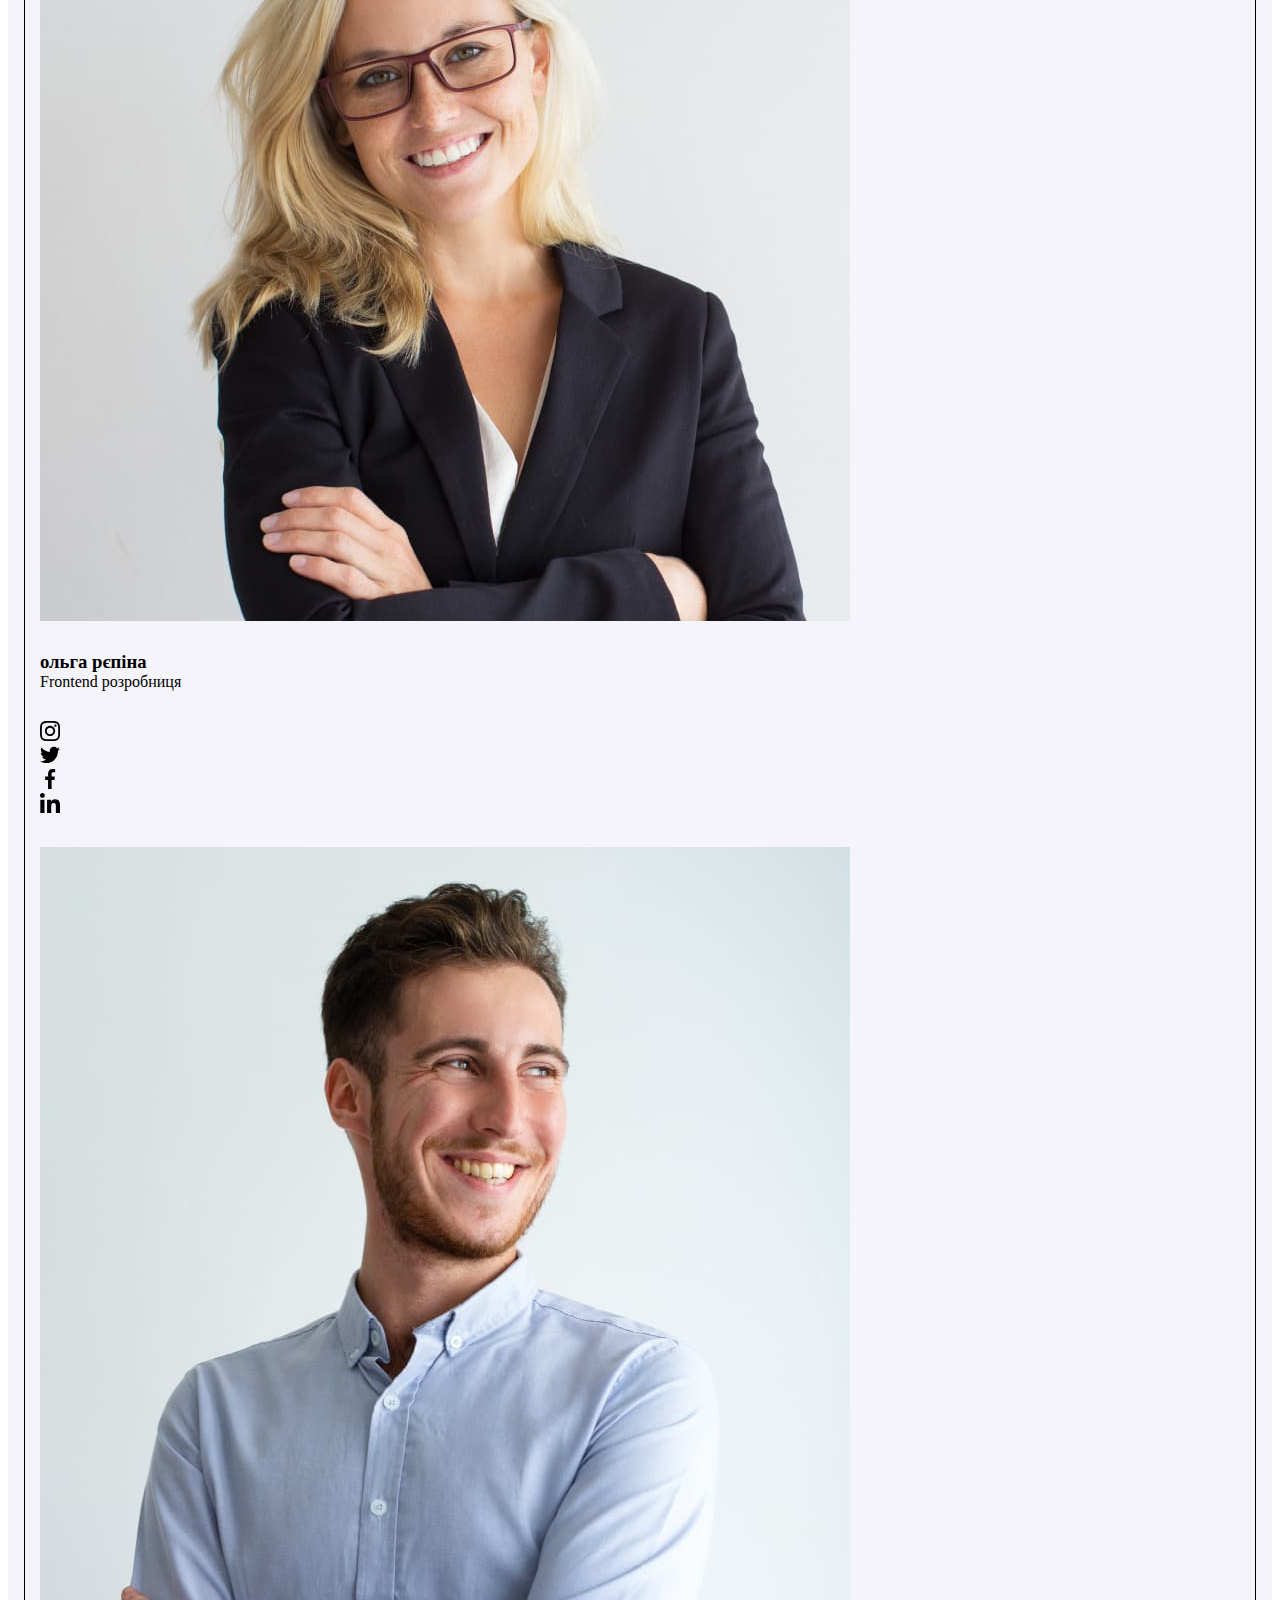
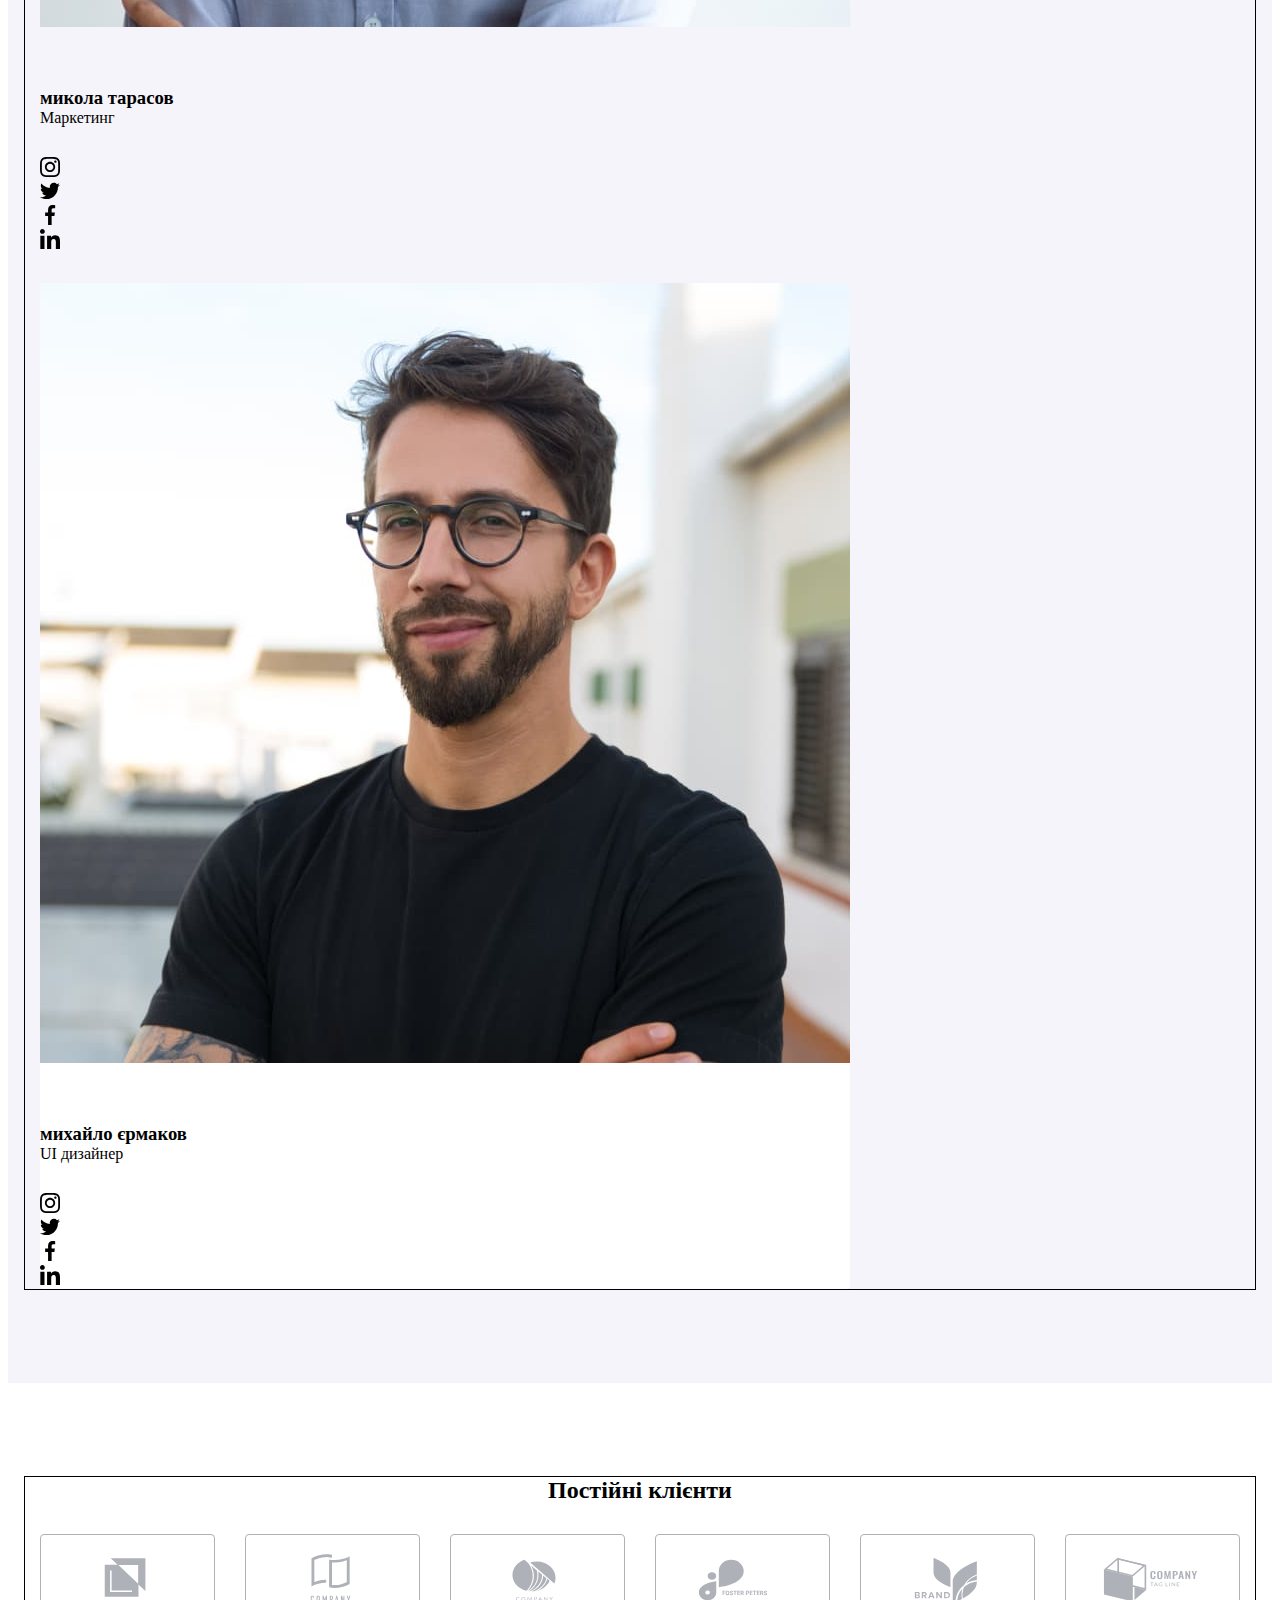
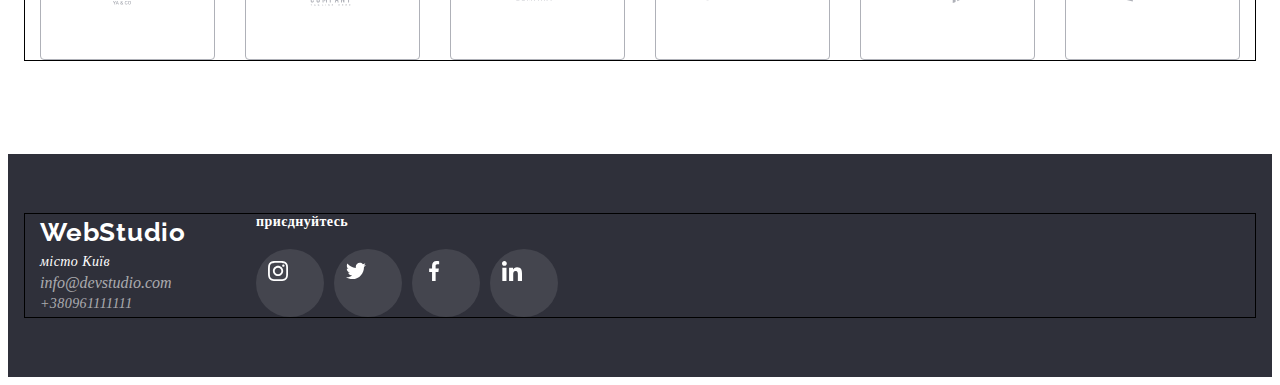
==== commit 37e6d524: "d" ====
--- a/index.html
+++ b/index.html
@@ -1,4 +1,3 @@
-
 <!DOCTYPE html>
 <html lang="uk">
 
@@ -99,465 +98,302 @@
                             <svg class="features__icon" width="70px" height="70px">
                                 <use href="./pictures/svg/symbol-defs.svg#icon-astronaut"></use>
                             </svg>
-                            ... (залишилося 319 рядків)
-                            Згорнути
-                            index.html
-                            23 КБ
-                            Ти пропустив виклик від levko, який тривав декілька секунд. — Сьогодні о 12:11
-                            levko розпочав виклик. — Сьогодні о 13:09
-                            levko — Сьогодні о 15:11
-                            Зображення
-                            ﻿
-                            <!DOCTYPE html>
-                            <html lang="uk">
+                        </div>
+                        <h3 class="features__title">сучасні технології</h3>
+                        <p class="features__description">
+                            Значимість цих проблем настільки очевидна, що реалізація
+                            планових завдань.
+                        </p>
+                    </li>
+                </ul>
+            </div>
+        </section>
+        <section class="work">
+            <div class="container">
+                <h2 class="work__title">чим ми займаємось</h2>
+                <ul class="work__list">
+                    <li class="work__item">
+                        <img class="work__image" src="./pictures/webstudio/computer.jpg"
+                            alt="комп'ютер на якому програмують" width="370" />
+                        <div class="work__overley">
+                            <h3 class="work-subtitle">Десктопні додатки</h3>
+                        </div>
+                    </li>
+                    <li class="work__item">
+                        <img class="work__image" src="./pictures/webstudio/tablet.jpg"
+                            alt=" планшет і чоловік що програмує" width="370" />
+                        <div class="work__overley">
+                            <h3 class="work__subtitle">Мобільні додатки</h3>
+                        </div>
+                    </li>
+                    <li class="work__item">
+                        <img class="work__image" src="./pictures/webstudio/pattern.jpg"
+                            alt=" планшет де зображено патерн" width="370" />
+                        <div class="work__overley">
+                            <h3 class="work__subtitle">Дизайнерські рішення</h3>
+                        </div>
+                    </li>
+                </ul>
+            </div>
+        </section>
+        <section class="team">
+            <div class="container">
+                <h2 class="team__title">наша команда</h2>
+                <ul class="team__list">
+                    <li class="team__item">
+                        <img class="team__image" src="./pictures/webstudio/igor.jpg"
+                            alt="чоловік з окулярами що усміхається" width="270" />
+                        <div class="team__info">
+                            <h3 class="team__name">ігор дем'яненко</h3>
+                            <p class="team__description">Продуктовий дизайнер</p>
+                        </div>
+                        <ul class="team__socials">
+                            <li class=" team__social-item">
+                                <svg class="team-icon" width="20" height="20">
+                                    <use href="./pictures/svg/symbol-defs.svg#icon-instagram"></use>
+                                </svg>
+                            </li>
+                            <li class=" team__social-item">
+                                <svg class="team-icon" width="20" height="20">
+                                    <use href="./pictures/svg/symbol-defs.svg#icon-twitter"></use>
+                                </svg>
+                            </li>
+                            <li class=" team__social-item">
+                                <svg class="team-icon" width="20" height="20">
+                                    <use href="./pictures/svg/symbol-defs.svg#icon-facebook"></use>
+                                </svg>
+                            </li>
+                            <li class=" team__social-item">
+                                <svg class="team-icon" width="20" height="20">
+                                    <use href="./pictures/svg/symbol-defs.svg#icon-linkedin"></use>
+                                </svg>
+                            </li>
+                        </ul>
+                    </li>
+                    <li class=" team-item">
+                        <img class="team-img" src="./pictures/webstudio/olga.jpg" alt="жінка що усміхається"
+                            width="270" />
+                        <div class="team__info">
+                            <h3 class="team__name">ольга рєпіна</h3>
+                            <p class="team__description">Frontend розробниця</p>
+                        </div>
+                        <ul class="team__socials">
+                            <li class=" team__social-item">
+                                <svg class="team__icon" width="20" height="20">
+                                    <use href="./pictures/svg/symbol-defs.svg#icon-instagram"></use>
+                                </svg>
+                            </li>
+                            <li class=" team__social-item">
+                                <svg class="team__icon" width="20" height="20">
+                                    <use href="./pictures/svg/symbol-defs.svg#icon-twitter"></use>
+                                </svg>
+                            </li>
+                            <li class=" team__social-item">
+                                <svg class="team__icon" width="20" height="20">
+                                    <use href="./pictures/svg/symbol-defs.svg#icon-facebook"></use>
+                                </svg>
+                            </li>
+                            <li class=" team__social-item">
+                                <svg class="team__icon" width="20" height="20">
+                                    <use href="./pictures/svg/symbol-defs.svg#icon-linkedin"></use>
+                                </svg>
+                            </li>
+                        </ul>
+                    </li>
+                    <li class="team-item">
+                        <img class="team__image" src="./pictures/webstudio/mykola.jpg"
+                            alt="чоловік без окуляр що усміхається" width="270" />
+                        <div class="team__info">
+                            <h3 class="team_name">микола тарасов</h3>
+                            <p class="team__description">Маркетинг</p>
+                        </div>
+                        <ul class="team__socials">
+                            <li class=" team__social-item">
+                                <svg class="team__icon" width="20" height="20">
+                                    <use href="./pictures/svg/symbol-defs.svg#icon-instagram"></use>
+                                </svg>
+                            </li>
+                            <li class=" team__social-item">
+                                <svg class="team__icon" width="20" height="20">
+                                    <use href="./pictures/svg/symbol-defs.svg#icon-twitter"></use>
+                                </svg>
+                            </li>
+                            <li class=" team__social-item">
+                                <svg class="team__icon" width="20" height="20">
+                                    <use href="./pictures/svg/symbol-defs.svg#icon-facebook"></use>
+                                </svg>
+                            </li>
+                            <li class=" team__social-item">
+                                <svg class="team__icon" width="20" height="20">
+                                    <use href="./pictures/svg/symbol-defs.svg#icon-linkedin"></use>
+                                </svg>
+                            </li>
+                        </ul>
+                    </li>
+                    <li class="team__item">
+                        <img class="team__image" src="./pictures/webstudio/michal.jpg"
+                            alt="чоловік що стоїть на свіжому повітрі" width="270" />
+                        <div class="team__info">
+                            <h3 class="team__name">михайло єрмаков</h3>
+                            <p class="team__description">UI дизайнер</p>
+                        </div>
+                        <ul class="team__socials">
+                            <li class="team__social-item">
+                                <svg class="team-icon" width="20" height="20">
+                                    <use href="./pictures/svg/symbol-defs.svg#icon-instagram"></use>
+                                </svg>
+                            </li>
+                            <li class="team__social-item">
+                                <svg class="team-icon" width="20" height="20">
+                                    <use href="./pictures/svg/symbol-defs.svg#icon-twitter"></use>
+                                </svg>
+                            </li>
+                            <li class="team__social-item">
+                                <svg class="team-icon" width="20" height="20">
+                                    <use href="./pictures/svg/symbol-defs.svg#icon-facebook"></use>
+                                </svg>
+                            </li>
+                            <li class="team__social-item">
+                                <svg class="team-icon" width="20" height="20">
+                                    <use href="./pictures/svg/symbol-defs.svg#icon-linkedin"></use>
+                                </svg>
+                            </li>
+                        </ul>
+                    </li>
+                </ul>
+            </div>
+        </section>
+        <section class="clients">
+            <div class="container">
+                <h2 class="clients__title">Постійні клієнти</h2>
+                <ul class="clients__list">
+                    <li class="clients__item">
+                        <a href="#" class="clients__link">
+                            <svg class="clients__icon" width="106px" height="60px">>
+                                <use href="./pictures/svg/symbol-defs.svg#icon-yaco"></use>
+                            </svg>
+                        </a>
+                    </li>
+                    <li class="clients__item">
+                        <a href="#" class="clients__link">
+                            <svg class="clients__icon" width="106px" height="60px">>
+                                <use href="./pictures/svg/symbol-defs.svg#icon-tagline-here"></use>
+                            </svg>
+                        </a>
+                    </li>
+                    <li class="clients__item">
+                        <a href="#" class="clients__link">
+                            <svg class="clients__icon" width="106px" height="60px">>
+                                <use href="./pictures/svg/symbol-defs.svg#icon-company"></use>
+                            </svg>
+                        </a>
+                    </li>
+                    <li class="clients__item">
+                        <a href="#" class="clients__link">
+                            <svg class="clients__icon" width="106px" height="60px">>
+                                <use href="./pictures/svg/symbol-defs.svg#icon-foster-peters"></use>
+                            </svg>
+                        </a>
+                    </li>
+                    <li class="clients__item">
+                        <a href="#" class="clients__link">
+                            <svg class="clients__icon" width="106px" height="60px">>
+                                <use href="./pictures/svg/symbol-defs.svg#icon-barand"></use>
+                            </svg>
+                        </a>
+                    </li>
+                    <li class="clients__item">
+                        <a href="#" class="clients__link">
+                            <svg class="clients__icon" width="106px" height="60px">>
+                                <use href="./pictures/svg/symbol-defs.svg#icon-company-teg-line"></use>
+                            </svg>
+                        </a>
+                    </li>
+                </ul>
+            </div>
+        </section>
+    </main>
+    <footer class="footer">
+        <div class="container footer__container">
+            <div class="footer__address-container">
+                <a class="footer__logo" href="#"><span class="logo-span">Web</span>Studio</a>
+                <address class="footer__address">
+                    <ul class="adress__list">
+                        <li class="address__item">
+                            <a class="footer__address-link" href="https://maps.google.com/?q=Київ" target="_blank">місто
+                                Київ</a>
+                        </li>
+                        <li class="footer__address-item">
+                            <a class="address-link gmail" href="mailto:info@devstudio.com">info@devstudio.com</a>
+                        </li>
+                        <li class="footer__address-item">
+                            <a class="footer__address-link tel" href="tel:+380961111111">+380961111111</a>
+                        </li>
+                    </ul>
+                </address>
+            </div>
+            <div class="footer__social">
+                <h3 class="footer__subtitle">приєднуйтесь</h3>
+                <ul class="footer__list">
+                    <li class="footer__item">
+                        <svg class="footer__icon" width="20" height="20">
+                            <use href="./pictures/svg/symbol-defs.svg#icon-instagram"></use>
+                        </svg>
+                    </li>
+                    <li class="footer__item">
+                        <svg class="footer__icon" width="20" height="20">
+                            <use href="./pictures/svg/symbol-defs.svg#icon-twitter"></use>
+                        </svg>
+                    </li>
+                    <li class="footer__item">
+                        <svg class="footer__icon" width="20" height="20">
+                            <use href="./pictures/svg/symbol-defs.svg#icon-facebook"></use>
+                        </svg>
+                    </li>
+                    <li class="footer__item">
+                        <svg class="footer__icon" width="20" height="20">
+                            <use href="./pictures/svg/symbol-defs.svg#icon-linkedin"></use>
+                        </svg>
+                    </li>
+                </ul>
+            </div>
+        </div>
+    </footer>
+    <div class="beckdrop  is-hidden" data-modal>
+        <div class="modal">
+            <button type="submit" class="modal__close" data-modal-close>r</button>
+            <h2 class="modal__title">Залиште свої дані, ми вам передзвонимо</h2>
+            <form class="modal__form" action="">
+                <div class="backdrop is-hidden" data-modal>
+                    <div class="modal">
+                        <button class="button button--send" type="button" data-modal-close>
+                        </button>
+                        <h2 class="form__title">Залиште свої дані, ми вам передзвонимо</h2>
+                        <form class="form">
+                            <label class="form__label" for="name">Ім'я</label>
+                            <div class="icon-position">
+                                <input class="form__input" type="text" name="name" id="name" />
+                                <label class="form__label" for="tel">Телефон </label>
+                                <input class="form__input" type="tel" name="tel" id="tel" />
+                                <label class="form__label" for="email">Пошта</label>
+                                <input class="form__input" type="email" name="email" id="email" />
+                                <label class="form__label" for="comment">Коментар</label>
+                                <textarea class="form__comment" name="form__comment" id="form__comment"
+                                    placeholder="Введіть текст"></textarea>
+                                <input class="form__checkbox" type="form__checkbox" name="agree" value="agree"
+                                    id="agree" />
+                                <label class="form__checkbox-label" for="agree">Погоджуюся з розсилкою та приймаю
+                                    <a href="" class="words-accent">Умови договору</a>
+                                </label>
+                                <button type="submit" class="button button--send">Відправити</button>
+                        </form>
+                    </div>
+                </div>
+            </form>
 
-                            <head>
-                                <meta charset="UTF-8" />
-                                <meta name="viewport" content="width=device-width, initial-scale=1.0" />
-                                <title>WebStudio</title>
-                                <link rel="preconnect" href="https://fonts.googleapis.com" />
-                                <link rel="preconnect" href="https://fonts.gstatic.com" crossorigin />
-                                <link
-                                    href="https://fonts.googleapis.com/css2?family=Raleway:wght@700&family=Roboto:wght@400;500;700;900&display=swap"
-                                    rel="stylesheet" />
-                                <link rel="stylesheet"
-                                    href="https://cdnjs.cloudflare.com/ajax/libs/modern-normalize/2.0.0/modern-normalize.min.css"
-                                    integrity="sha512-4xo8blKMVCiXpTaLzQSLSw3KFOVPWhm/TRtuPVc4WG6kUgjH6J03IBuG7JZPkcWMxJ5huwaBpOpnwYElP/m6wg=="
-                                    crossorigin="anonymous" referrerpolicy="no-referrer" />
-                                <link rel="stylesheet" href="./css/reset.css" />
-                                <link rel="stylesheet"
-                                    href="https://cdnjs.cloudflare.com/ajax/libs/animate.css/4.1.1/animate.min.css" />
-                                <link rel="stylesheet" href="./css/main.min.css" />
-                            </head>
+        </div>
+    </div>
+    <script src="./js/modal.js"></script>
+</body>
 
-                            <body>
-                                <header class="header">
-                                    <div class="header__container">
-                                        <a class="header__logo" href="#"><span
-                                                class="header__logo--highlight">Web</span>Studio</a>
-                                        <nav class="header__nav">
-                                            <ul class="header__nav-list">
-                                                <li class="header__nav-item"><a href="#"
-                                                        class="header__nav-link">студія</a></li>
-                                                <li class="header__nav-item">
-                                                    <a href="./portfolio.html" class="header__nav-link">портфоліо</a>
-                                                </li>
-                                                <li class="header__nav-item"><a href="#"
-                                                        class="header__nav-link">контакти</a></li>
-                                            </ul>
-                                        </nav>
-                                        <ul class="header__contacts">
-                                            <li class="header__contacts-item">
-                                                <a href="mailto:info@devstudio.com " class="header__contacts-link"><svg
-                                                        class="header__contacts-icon" width="16px" height="12px">
-                                                        <use href="./pictures/svg/symbol-defs.svg#icon-envelope"></use>
-                                                    </svg>info@devstudio.com</a>
-                                            </li>
-                                            <li class="contacts-item">
-                                                <a href="tel:+380961111111" class="header__contacts-link"><svg
-                                                        class="header__contacts-icon" width="10px" height="16px">
-                                                        <use href="./pictures/svg/symbol-defs.svg#icon-phone"></use>
-                                                    </svg>+380961111111</a>
-                                            </li>
-                                        </ul>
-                                    </div>
-                                </header>
-                                <main>
-                                    <section class="hero">
-                                        <div class="hero__container container">
-                                            <h1 class="hero__title">ефективні рішення для вашого бізнесу</h1>
-                                            <button class="button button--order" type="button" data-modal-open>замовити
-                                                послугу</button>
-                                        </div>
-                                    </section>
-                                    <section class="features">
-                                        <div class="container">
-                                            <h2 class="visually-hidden">особливості</h2>
-                                            <ul class="features__list">
-                                                <li class="features__item">
-                                                    <div class="features__icon-container">
-                                                        <svg class="features__icon" width="70px" height="70px">
-                                                            <use href="./pictures/svg/symbol-defs.svg#icon-antenna">
-                                                            </use>
-                                                        </svg>
-                                                    </div>
-                                                    <h3 class="features__title">увага до деталей</h3>
-                                                    <p class="features__description">
-                                                        Ідейні міркування, і навіть початок повсякденної роботи з
-                                                        формування позиції.
-                                                    </p>
-                                                </li>
-                                                <li class="features__item">
-                                                    <div class="features__icon-container">
-                                                        <svg class="features__icon" width="70px" height="70px">
-                                                            <use href="./pictures/svg/symbol-defs.svg#icon-clock"></use>
-                                                        </svg>
-                                                    </div>
-                                                    <h3 class="features__title">пунктуальність</h3>
-                                                    <p class="features__description">
-                                                        Завдання організації, особливо рамки і місце навчання кадрів
-                                                        тягне у себе.
-                                                    </p>
-                                                </li>
-                                                <li class="features__item">
-                                                    <div class="features__icon-container">
-                                                        <svg class="features__icon" width="70px" height="70px">
-                                                            <use href="./pictures/svg/symbol-defs.svg#icon-diagram">
-                                                            </use>
-                                                        </svg>
-                                                    </div>
-                                                    <h3 class="features__title">планування</h3>
-                                                    <p class="features__description">
-                                                        Так само консультація з широким активом значною мірою зумовлює.
-                                                    </p>
-                                                </li>
-                                                <li class="features__item">
-                                                    <div class="features__icon-container">
-                                                        <svg class="features__icon" width="70px" height="70px">
-                                                            <use href="./pictures/svg/symbol-defs.svg#icon-astronaut">
-                                                            </use>
-                                                        </svg>
-                                                    </div>
-                                                    <h3 class="features__title">сучасні технології</h3>
-                                                    <p class="features__description">
-                                                        Значимість цих проблем настільки очевидна, що реалізація
-                                                        планових завдань.
-                                                    </p>
-                                                </li>
-                                            </ul>
-                                        </div>
-                                    </section>
-                                    <section class="work">
-                                        <div class="container">
-                                            <h2 class="work__title">чим ми займаємось</h2>
-                                            <ul class="work__list">
-                                                <li class="work__item">
-                                                    <img class="work__image" src="./pictures/webstudio/computer.jpg"
-                                                        alt="комп'ютер на якому програмують" width="370" />
-                                                    <div class="work__overley">
-                                                        <h3 class="work-subtitle">Десктопні додатки</h3>
-                                                    </div>
-                                                </li>
-                                                <li class="work__item">
-                                                    <img class="work__image" src="./pictures/webstudio/tablet.jpg"
-                                                        alt=" планшет і чоловік що програмує" width="370" />
-                                                    <div class="work__overley">
-                                                        <h3 class="work__subtitle">Мобільні додатки</h3>
-                                                    </div>
-                                                </li>
-                                                <li class="work__item">
-                                                    <img class="work__image" src="./pictures/webstudio/pattern.jpg"
-                                                        alt=" планшет де зображено патерн" width="370" />
-                                                    <div class="work__overley">
-                                                        <h3 class="work__subtitle">Дизайнерські рішення</h3>
-                                                    </div>
-                                                </li>
-                                            </ul>
-                                        </div>
-                                    </section>
-                                    <section class="team">
-                                        <div class="container">
-                                            <h2 class="team__title">наша команда</h2>
-                                            <ul class="team__list">
-                                                <li class="team__item">
-                                                    <img class="team__image" src="./pictures/webstudio/igor.jpg"
-                                                        alt="чоловік з окулярами що усміхається" width="270" />
-                                                    <div class="team__info">
-                                                        <h3 class="team__name">ігор дем'яненко</h3>
-                                                        <p class="team__description">Продуктовий дизайнер</p>
-                                                    </div>
-                                                    <ul class="team__socials">
-                                                        <li class=" team__social-item">
-                                                            <svg class="team-icon" width="20" height="20">
-                                                                <use
-                                                                    href="./pictures/svg/symbol-defs.svg#icon-instagram">
-                                                                </use>
-                                                            </svg>
-                                                        </li>
-                                                        <li class=" team__social-item">
-                                                            <svg class="team-icon" width="20" height="20">
-                                                                <use href="./pictures/svg/symbol-defs.svg#icon-twitter">
-                                                                </use>
-                                                            </svg>
-                                                        </li>
-                                                        <li class=" team__social-item">
-                                                            <svg class="team-icon" width="20" height="20">
-                                                                <use
-                                                                    href="./pictures/svg/symbol-defs.svg#icon-facebook">
-                                                                </use>
-                                                            </svg>
-                                                        </li>
-                                                        <li class=" team__social-item">
-                                                            <svg class="team-icon" width="20" height="20">
-                                                                <use
-                                                                    href="./pictures/svg/symbol-defs.svg#icon-linkedin">
-                                                                </use>
-                                                            </svg>
-                                                        </li>
-                                                    </ul>
-                                                </li>
-                                                <li class=" team-item">
-                                                    <img class="team-img" src="./pictures/webstudio/olga.jpg"
-                                                        alt="жінка що усміхається" width="270" />
-                                                    <div class="team__info">
-                                                        <h3 class="team__name">ольга рєпіна</h3>
-                                                        <p class="team__description">Frontend розробниця</p>
-                                                    </div>
-                                                    <ul class="team__socials">
-                                                        <li class=" team__social-item">
-                                                            <svg class="team__icon" width="20" height="20">
-                                                                <use
-                                                                    href="./pictures/svg/symbol-defs.svg#icon-instagram">
-                                                                </use>
-                                                            </svg>
-                                                        </li>
-                                                        <li class=" team__social-item">
-                                                            <svg class="team__icon" width="20" height="20">
-                                                                <use href="./pictures/svg/symbol-defs.svg#icon-twitter">
-                                                                </use>
-                                                            </svg>
-                                                        </li>
-                                                        <li class=" team__social-item">
-                                                            <svg class="team__icon" width="20" height="20">
-                                                                <use
-                                                                    href="./pictures/svg/symbol-defs.svg#icon-facebook">
-                                                                </use>
-                                                            </svg>
-                                                        </li>
-                                                        <li class=" team__social-item">
-                                                            <svg class="team__icon" width="20" height="20">
-                                                                <use
-                                                                    href="./pictures/svg/symbol-defs.svg#icon-linkedin">
-                                                                </use>
-                                                            </svg>
-                                                        </li>
-                                                    </ul>
-                                                </li>
-                                                <li class="team-item">
-                                                    <img class="team__image" src="./pictures/webstudio/mykola.jpg"
-                                                        alt="чоловік без окуляр що усміхається" width="270" />
-                                                    <div class="team__info">
-                                                        <h3 class="team_name">микола тарасов</h3>
-                                                        <p class="team__description">Маркетинг</p>
-                                                    </div>
-                                                    <ul class="team__socials">
-                                                        <li class=" team__social-item">
-                                                            <svg class="team__icon" width="20" height="20">
-                                                                <use
-                                                                    href="./pictures/svg/symbol-defs.svg#icon-instagram">
-                                                                </use>
-                                                            </svg>
-                                                        </li>
-                                                        <li class=" team__social-item">
-                                                            <svg class="team__icon" width="20" height="20">
-                                                                <use href="./pictures/svg/symbol-defs.svg#icon-twitter">
-                                                                </use>
-                                                            </svg>
-                                                        </li>
-                                                        <li class=" team__social-item">
-                                                            <svg class="team__icon" width="20" height="20">
-                                                                <use
-                                                                    href="./pictures/svg/symbol-defs.svg#icon-facebook">
-                                                                </use>
-                                                            </svg>
-                                                        </li>
-                                                        <li class=" team__social-item">
-                                                            <svg class="team__icon" width="20" height="20">
-                                                                <use
-                                                                    href="./pictures/svg/symbol-defs.svg#icon-linkedin">
-                                                                </use>
-                                                            </svg>
-                                                        </li>
-                                                    </ul>
-                                                </li>
-                                                <li class="team__item">
-                                                    <img class="team__image" src="./pictures/webstudio/michal.jpg"
-                                                        alt="чоловік що стоїть на свіжому повітрі" width="270" />
-                                                    <div class="team__info">
-                                                        <h3 class="team__name">михайло єрмаков</h3>
-                                                        <p class="team__description">UI дизайнер</p>
-                                                    </div>
-                                                    <ul class="team__socials">
-                                                        <li class="team__social-item">
-                                                            <svg class="team-icon" width="20" height="20">
-                                                                <use
-                                                                    href="./pictures/svg/symbol-defs.svg#icon-instagram">
-                                                                </use>
-                                                            </svg>
-                                                        </li>
-                                                        <li class="team__social-item">
-                                                            <svg class="team-icon" width="20" height="20">
-                                                                <use href="./pictures/svg/symbol-defs.svg#icon-twitter">
-                                                                </use>
-                                                            </svg>
-                                                        </li>
-                                                        <li class="team__social-item">
-                                                            <svg class="team-icon" width="20" height="20">
-                                                                <use
-                                                                    href="./pictures/svg/symbol-defs.svg#icon-facebook">
-                                                                </use>
-                                                            </svg>
-                                                        </li>
-                                                        <li class="team__social-item">
-                                                            <svg class="team-icon" width="20" height="20">
-                                                                <use
-                                                                    href="./pictures/svg/symbol-defs.svg#icon-linkedin">
-                                                                </use>
-                                                            </svg>
-                                                        </li>
-                                                    </ul>
-                                                </li>
-                                            </ul>
-                                        </div>
-                                    </section>
-                                    <section class="clients">
-                                        <div class="container">
-                                            <h2 class="clients__title">Постійні клієнти</h2>
-                                            <ul class="clients__list">
-                                                <li class="clients__item">
-                                                    <a href="#" class="clients__link">
-                                                        <svg class="clients__icon" width="106px" height="60px">>
-                                                            <use href="./pictures/svg/symbol-defs.svg#icon-yaco"></use>
-                                                        </svg>
-                                                    </a>
-                                                </li>
-                                                <li class="clients__item">
-                                                    <a href="#" class="clients__link">
-                                                        <svg class="clients__icon" width="106px" height="60px">>
-                                                            <use
-                                                                href="./pictures/svg/symbol-defs.svg#icon-tagline-here">
-                                                            </use>
-                                                        </svg>
-                                                    </a>
-                                                </li>
-                                                <li class="clients__item">
-                                                    <a href="#" class="clients__link">
-                                                        <svg class="clients__icon" width="106px" height="60px">>
-                                                            <use href="./pictures/svg/symbol-defs.svg#icon-company">
-                                                            </use>
-                                                        </svg>
-                                                    </a>
-                                                </li>
-                                                <li class="clients__item">
-                                                    <a href="#" class="clients__link">
-                                                        <svg class="clients__icon" width="106px" height="60px">>
-                                                            <use
-                                                                href="./pictures/svg/symbol-defs.svg#icon-foster-peters">
-                                                            </use>
-                                                        </svg>
-                                                    </a>
-                                                </li>
-                                                <li class="clients__item">
-                                                    <a href="#" class="clients__link">
-                                                        <svg class="clients__icon" width="106px" height="60px">>
-                                                            <use href="./pictures/svg/symbol-defs.svg#icon-barand">
-                                                            </use>
-                                                        </svg>
-                                                    </a>
-                                                </li>
-                                                <li class="clients__item">
-                                                    <a href="#" class="clients__link">
-                                                        <svg class="clients__icon" width="106px" height="60px">>
-                                                            <use
-                                                                href="./pictures/svg/symbol-defs.svg#icon-company-teg-line">
-                                                            </use>
-                                                        </svg>
-                                                    </a>
-                                                </li>
-                                            </ul>
-                                        </div>
-                                    </section>
-                                </main>
-                                <footer class="footer">
-                                    <div class="container footer__container">
-                                        <div class="footer__address-container">
-                                            <a class="footer__logo" href="#"><span
-                                                    class="logo-span">Web</span>Studio</a>
-                                            <address class="footer__address">
-                                                <ul class="adress__list">
-                                                    <li class="address__item">
-                                                        <a class="footer__address-link"
-                                                            href="https://maps.google.com/?q=Київ" target="_blank">місто
-                                                            Київ</a>
-                                                    </li>
-                                                    <li class="footer__address-item">
-                                                        <a class="address-link gmail"
-                                                            href="mailto:info@devstudio.com">info@devstudio.com</a>
-                                                    </li>
-                                                    <li class="footer__address-item">
-                                                        <a class="footer__address-link tel"
-                                                            href="tel:+380961111111">+380961111111</a>
-                                                    </li>
-                                                </ul>
-                                            </address>
-                                        </div>
-                                        <div class="footer__social">
-                                            <h3 class="footer__subtitle">приєднуйтесь</h3>
-                                            <ul class="footer__list">
-                                                <li class="footer__item">
-                                                    <svg class="footer__icon" width="20" height="20">
-                                                        <use href="./pictures/svg/symbol-defs.svg#icon-instagram"></use>
-                                                    </svg>
-                                                </li>
-                                                <li class="footer__item">
-                                                    <svg class="footer__icon" width="20" height="20">
-                                                        <use href="./pictures/svg/symbol-defs.svg#icon-twitter"></use>
-                                                    </svg>
-                                                </li>
-                                                <li class="footer__item">
-                                                    <svg class="footer__icon" width="20" height="20">
-                                                        <use href="./pictures/svg/symbol-defs.svg#icon-facebook"></use>
-                                                    </svg>
-                                                </li>
-                                                <li class="footer__item">
-                                                    <svg class="footer__icon" width="20" height="20">
-                                                        <use href="./pictures/svg/symbol-defs.svg#icon-linkedin"></use>
-                                                    </svg>
-                                                </li>
-                                            </ul>
-                                        </div>
-                                    </div>
-                                </footer>
-                                <div class="beckdrop  is-hidden" data-modal>
-                                    <div class="modal">
-                                        <button type="submit" class="modal__close" data-modal-close>r</button>
-                                        <h2 class="modal__title">Залиште свої дані, ми вам передзвонимо</h2>
-                                        <form class="modal__form" action="">
-                                            <div class="backdrop is-hidden" data-modal>
-                                                <div class="modal">
-                                                    <button class="button button--send" type="button" data-modal-close>
-                                                    </button>
-                                                    <h2 class="form__title">Залиште свої дані, ми вам передзвонимо</h2>
-                                                    <form class="form">
-                                                        <label class="form__label" for="name">Ім'я</label>
-                                                        <div class="icon-position">
-                                                            <input class="form__input" type="text" name="name"
-                                                                id="name" />
-                                                            <label class="form__label" for="tel">Телефон </label>
-                                                            <input class="form__input" type="tel" name="tel" id="tel" />
-                                                            <label class="form__label" for="email">Пошта</label>
-                                                            <input class="form__input" type="email" name="email"
-                                                                id="email" />
-                                                            <label class="form__label" for="comment">Коментар</label>
-                                                            <textarea class="form__comment" name="form__comment"
-                                                                id="form__comment"
-                                                                placeholder="Введіть текст"></textarea>
-                                                            <input class="form__checkbox" type="form__checkbox"
-                                                                name="agree" value="agree" id="agree" />
-                                                            <label class="form__checkbox-label" for="agree">Погоджуюся з
-                                                                розсилкою та приймаю
-                                                                <a href="" class="words-accent">Умови договору</a>
-                                                            </label>
-                                                            <button type="submit"
-                                                                class="button button--send">Відправити</button>
-                                                    </form>
-                                                </div>
-                                            </div>
-                                        </form>
-
-                                    </div>
-                                </div>
-                                <script src="./js/modal.js"></script>
-                            </body>
-
-                            </html>+</html>--- a/css/main.min.css
+++ b/css/main.min.css
@@ -1 +1 @@
-.button-submit,.button-order{font-size:16px;font-weight:700;line-height:1.9;letter-spacing:.96px;border-radius:4px;background:#2196f3;border:none;color:#fff;-webkit-box-shadow:0px 4px 4px 0px rgba(0,0,0,.15);box-shadow:0px 4px 4px 0px rgba(0,0,0,.15)}.button-order{padding:10px 32px}.button-submit{padding:10px 52px}.hero{padding:200px 0;background-image:url(../pictures/webstudio/hero-bg.png);background-color:rgba(47,48,58,.4)}.hero-container{display:-webkit-box;display:-ms-flexbox;display:flex;-webkit-box-orient:vertical;-webkit-box-direction:normal;-ms-flex-direction:column;flex-direction:column;-webkit-box-align:center;-ms-flex-align:center;align-items:center}.hero-title{text-align:center;margin-bottom:30px;width:360px;font-size:26px;font-weight:900;line-height:1.8;letter-spacing:1.56px;color:#fff;text-transform:uppercase}.data-modal-open{padding:10px 24px;font-size:16px;font-weight:700;line-height:1.9;letter-spacing:.96px;background-color:#2196f3;color:#fff;border-radius:4px;-webkit-box-shadow:0px 4px 4px 0px rgba(0,0,0,.15);box-shadow:0px 4px 4px 0px rgba(0,0,0,.15)}.header{padding-top:24px;padding-bottom:25px}.header-container{display:-webkit-box;display:-ms-flexbox;display:flex;-webkit-box-align:center;-ms-flex-align:center;align-items:center}.header-logo{margin-right:93px;color:#000;font-family:Raleway;font-size:26px;font-weight:700;line-height:1.4}.logo-span{color:#2196f3}.nav-list{display:-webkit-box;display:-ms-flexbox;display:flex;gap:50px}.nav-link{font-size:14px;font-weight:500;line-height:1.4;letter-spacing:.28px;color:#212121}.nav-link:hover{color:#2196f3}.nav-item:nth-child(1){color:#2196f3}.nav-item:nth-child(1)::after{content:"";margin-top:30px;display:inline-block;width:100%;height:4px;border-radius:2px;background-color:#2196f3}.header-contacts{display:-webkit-box;display:-ms-flexbox;display:flex;gap:50px;margin-left:auto}.contacts-svg{margin-right:10px}.contacts-link{margin-left:10px;font-size:14px;font-weight:500;line-height:1.4;letter-spacing:.28px;color:#757575}.contacts-item:hover{fill:#2196f3}.contacts-link:hover{color:#2196f3}.team{padding:94px 0;background-color:#f5f4fa}.team-title{margin-bottom:30px;color:#212121;text-align:center;font-size:28px;font-weight:700;line-height:1.2;letter-spacing:.84px}.team-list{display:-webkit-box;display:-ms-flexbox;display:flex;-ms-flex-wrap:wrap;flex-wrap:wrap;-ms-flex-preferred-size:calc((100% - 60px)/3);flex-basis:calc((100% - 60px)/3);gap:30px}.team-item{border-radius:0px 0px 4px 4px;background:#fff}.team-thumb{padding:30px 0}.team-img{margin-bottom:30px}.team-name{margin-bottom:10px;color:#212121;text-align:center;font-size:16px;font-weight:500;line-height:1.2;letter-spacing:.48px}.team-desc{color:#757575;text-align:center;font-size:16px;font-weight:400;line-height:1.2;letter-spacing:.48px}.team-svg{fill:#afb1b8}.team-svg:hover{fill:#fff}.team-socials{-webkit-box-pack:center;-ms-flex-pack:center;justify-content:center;margin-bottom:30px;display:-webkit-box;display:-ms-flexbox;display:flex;gap:10px}.team-soc-item{width:44px;height:44px;padding:12px;border-radius:50%;background-color:#fff}.team-soc-item:hover{fill:#fff;background-color:#2196f3}.features{padding:60px 0}.visually-hidden{position:absolute;white-space:nowrap;width:1px;height:1px;overflow:hidden;border:0;padding:0;clip:rect(0 0 0 0);-webkit-clip-path:inset(50%);clip-path:inset(50%);margin:-1px}.features-list{display:-webkit-box;display:-ms-flexbox;display:flex;-ms-flex-wrap:wrap;flex-wrap:wrap;gap:30px}.features-thumb{padding:25px 190px;margin-bottom:30px;width:450px;height:120px;background-color:#f5f4fa}.features-subtitle{display:-webkit-box;display:-ms-flexbox;display:flex;-webkit-box-pack:center;-ms-flex-pack:center;justify-content:center;margin-bottom:10px;color:#212121;font-size:14px;font-weight:700;line-height:1.1;letter-spacing:.42px}.features-text{color:#757575;font-size:14px;font-weight:400;width:450px;line-height:1.7;letter-spacing:.42px}h1,h2,h3,p{margin:0;padding:0}ul{padding:0;margin:0;list-style:none}a{text-decoration:none}button{border:none;cursor:pointer}img{display:block;height:auto;width:100%;max-width:100%}.clients{padding:94px 0}.clients-title{display:-webkit-box;display:-ms-flexbox;display:flex;-webkit-box-pack:center;-ms-flex-pack:center;justify-content:center;margin-bottom:30px}.clients-list{display:-webkit-box;display:-ms-flexbox;display:flex;gap:30px;-webkit-box-pack:center;-ms-flex-pack:center;justify-content:center}.clients-item{padding:16px 32px;-ms-flex-preferred-size:calc((100% - 60px)/3);flex-basis:calc((100% - 60px)/3);width:170px;height:92px;border:1px solid #afb1b8;border-radius:4px}.clients-item:hover{border:1px solid #2196f3}.clients-link{fill:#afb1b8}.clients-link:hover{fill:#2196f3}.footer{padding:60px 0;background-color:#2f303a}.footer-box{display:-webkit-box;display:-ms-flexbox;display:flex}.addres-box{margin-right:70px}.footer-logo{margin-bottom:20px;color:#fff;font-family:Raleway;font-size:26px;font-weight:700;line-height:1.4;letter-spacing:.78px}.address-list li{margin-bottom:9px}.address-link{color:#fff;font-size:14px;font-weight:400;line-height:1.7;letter-spacing:.42px}.gmail{color:rgba(255,255,255,.6)}.tel{color:rgba(255,255,255,.6)}.footer-subtitle{margin-bottom:20px;color:#fff;font-size:14px;font-weight:700;line-height:1.1;letter-spacing:.42px}.footer-list{display:-webkit-box;display:-ms-flexbox;display:flex;gap:10px}.footer-item{padding:12px;width:44px;height:44px;border-radius:50%;fill:#fff;background-color:rgba(255,255,255,.1)}.footer-item:hover{background-color:#2196f3}.beckdrop{position:fixed;top:0;left:0;width:100%;height:100%;opacity:1;background-color:rgba(68,68,75,.6)}.modal{position:absolute;padding:40px;top:50%;left:50%;width:528px;height:581px;-webkit-transform:translate(-50%, -50%);-ms-transform:translate(-50%, -50%);transform:translate(-50%, -50%);border-radius:4px;background-color:#fff;-webkit-box-shadow:0px 1px 3px 0px rgba(0,0,0,.12),0px 1px 1px 0px rgba(0,0,0,.14),0px 2px 1px 0px rgba(0,0,0,.2);box-shadow:0px 1px 3px 0px rgba(0,0,0,.12),0px 1px 1px 0px rgba(0,0,0,.14),0px 2px 1px 0px rgba(0,0,0,.2)}.is-hidden{opacity:0;pointer-events:none}.no-scroll{overflow:hidden}.modal-close{position:absolute;top:8px;right:8px;width:30px;height:30px;border-radius:50%}.form-title{color:#212121;text-align:center;font-size:20px;font-weight:700;line-height:1.2;letter-spacing:.6px}.form{margin-top:12px}.form-label{margin-bottom:4px;color:#757575;font-size:12px;font-weight:400;line-height:1.2;letter-spacing:.12px}.form-input{width:448px;height:40px;border-radius:4px;border:1px solid rgba(33,33,33,.2)}.comment{width:100%;height:120px;padding:12px 16px;border-radius:4px;border:1px solid rgba(33,33,33,.2);resize:none}.messageinput::-webkit-input-placeholder{color:rgba(117,117,117,.5);font-size:12px;font-weight:400;line-height:1.2;letter-spacing:.12px}.messageinput::-moz-placeholder{color:rgba(117,117,117,.5);font-size:12px;font-weight:400;line-height:1.2;letter-spacing:.12px}.messageinput:-ms-input-placeholder{color:rgba(117,117,117,.5);font-size:12px;font-weight:400;line-height:1.2;letter-spacing:.12px}.messageinput::-ms-input-placeholder{color:rgba(117,117,117,.5);font-size:12px;font-weight:400;line-height:1.2;letter-spacing:.12px}.messageinput::placeholder{color:rgba(117,117,117,.5);font-size:12px;font-weight:400;line-height:1.2;letter-spacing:.12px}.modal-thumb{display:-webkit-box;display:-ms-flexbox;display:flex}.modal-submit{margin-top:30px;margin-left:124px;padding:10px 52px;border-radius:4px;background-color:#2196f3;-webkit-box-shadow:0px 4px 4px 0px rgba(0,0,0,.15);box-shadow:0px 4px 4px 0px rgba(0,0,0,.15);color:#fff;font-size:16px;font-weight:700;line-height:1.9;letter-spacing:.96px}.container{padding:0 15px;margin-left:auto;margin-right:auto;outline:1px solid #000}@media screen and (min-width: 480px){.container{width:480px}}@media screen and (min-width: 768px){.container{width:768px}}@media screen and (min-width: 1200px){.container{width:1200px}}.work{padding-bottom:94px}.work-list{display:-webkit-box;display:-ms-flexbox;display:flex;margin-top:50px;gap:30px}.work-title{margin-bottom:50px;color:var(--main-text-color);text-align:center;font-size:36px;font-weight:700;line-height:1.2;letter-spacing:1.08px}.work-item{position:relative}.work-overley{display:-webkit-box;display:-ms-flexbox;display:flex;-webkit-box-pack:center;-ms-flex-pack:center;justify-content:center;-webkit-box-align:center;-ms-flex-align:center;align-items:center;position:absolute;bottom:0;left:0;height:70px;width:100%;background-color:rgba(47,48,58,.8);color:#fff}+.button-submit,.button-order{font-size:16px;font-weight:700;line-height:1.9;letter-spacing:.96px;border-radius:4px;background:#2196f3;border:none;color:#fff;-webkit-box-shadow:0px 4px 4px 0px rgba(0,0,0,.15);box-shadow:0px 4px 4px 0px rgba(0,0,0,.15)}.button-order{padding:10px 32px}.button-submit{padding:10px 52px}.hero{padding:200px 0;background-image:url(../pictures/webstudio/hero-bg.png);background-color:rgba(47,48,58,.4)}.hero__container{display:-webkit-box;display:-ms-flexbox;display:flex;-webkit-box-orient:vertical;-webkit-box-direction:normal;-ms-flex-direction:column;flex-direction:column;-webkit-box-align:center;-ms-flex-align:center;align-items:center}.hero__title{text-align:center;margin-bottom:30px;width:360px;font-size:26px;font-weight:900;line-height:1.8;letter-spacing:1.56px;color:#fff;text-transform:uppercase}.data-modal-open{padding:10px 24px;font-size:16px;font-weight:700;line-height:1.9;letter-spacing:.96px;background-color:#2196f3;color:#fff;border-radius:4px;-webkit-box-shadow:0px 4px 4px 0px rgba(0,0,0,.15);box-shadow:0px 4px 4px 0px rgba(0,0,0,.15)}.header{padding-top:24px;padding-bottom:25px}.header__container{display:-webkit-box;display:-ms-flexbox;display:flex;-webkit-box-align:center;-ms-flex-align:center;align-items:center}.header__logo{margin-right:93px;color:#000;font-family:Raleway;font-size:26px;font-weight:700;line-height:1.4}.header__logo--highlight{color:#2196f3}.header__nav-list{display:-webkit-box;display:-ms-flexbox;display:flex;gap:50px}.header__nav-link{font-size:14px;font-weight:500;line-height:1.4;letter-spacing:.28px;color:#212121}.header__nav-link:hover{color:#2196f3}.header__nav-item:nth-child(1){color:#2196f3}.header__nav-item:nth-child(1)::after{content:"";margin-top:30px;display:inline-block;width:100%;height:4px;border-radius:2px;background-color:#2196f3}.header__contacts{display:-webkit-box;display:-ms-flexbox;display:flex;gap:50px;margin-left:auto}.header__contacts-icon{margin-right:10px}.header__contacts-link{margin-left:10px;font-size:14px;font-weight:500;line-height:1.4;letter-spacing:.28px;color:#757575}.header__contacts-item:hover{fill:#2196f3}.header__contacts-link:hover{color:#2196f3}.team{padding:94px 0;background-color:#f5f4fa}.team__title{margin-bottom:30px;color:#212121;text-align:center;font-size:28px;font-weight:700;line-height:1.2;letter-spacing:.84px}.team__list{display:-webkit-box;display:-ms-flexbox;display:flex;-ms-flex-wrap:wrap;flex-wrap:wrap;-ms-flex-preferred-size:calc((100% - 60px)/3);flex-basis:calc((100% - 60px)/3);gap:30px}.team__item{border-radius:0px 0px 4px 4px;background:#fff}.team__info{padding:30px 0}.team__image{margin-bottom:30px}.team-name{margin-bottom:10px;color:#212121;text-align:center;font-size:16px;font-weight:500;line-height:1.2;letter-spacing:.48px}.team-desc{color:#757575;text-align:center;font-size:16px;font-weight:400;line-height:1.2;letter-spacing:.48px}.team-svg{fill:#afb1b8}.team-svg:hover{fill:#fff}.team-socials{-webkit-box-pack:center;-ms-flex-pack:center;justify-content:center;margin-bottom:30px;display:-webkit-box;display:-ms-flexbox;display:flex;gap:10px}.team-soc-item{width:44px;height:44px;padding:12px;border-radius:50%;background-color:#fff}.team-soc-item:hover{fill:#fff;background-color:#2196f3}.features{padding:60px 0}.visually-hidden{position:absolute;white-space:nowrap;width:1px;height:1px;overflow:hidden;border:0;padding:0;clip:rect(0 0 0 0);-webkit-clip-path:inset(50%);clip-path:inset(50%);margin:-1px}.features__list{display:-webkit-box;display:-ms-flexbox;display:flex;-ms-flex-wrap:wrap;flex-wrap:wrap;gap:30px}.features__icon-container{padding:25px 190px;margin-bottom:30px;width:450px;height:120px;background-color:#f5f4fa}.features__title{display:-webkit-box;display:-ms-flexbox;display:flex;-webkit-box-pack:center;-ms-flex-pack:center;justify-content:center;margin-bottom:10px;color:#212121;font-size:14px;font-weight:700;line-height:1.1;letter-spacing:.42px}.features__description{color:#757575;font-size:14px;font-weight:400;width:450px;line-height:1.7;letter-spacing:.42px}h1,h2,h3,p{margin:0;padding:0}ul{padding:0;margin:0;list-style:none}a{text-decoration:none}button{border:none;cursor:pointer}img{display:block;height:auto;width:100%;max-width:100%}.clients{padding:94px 0}.clients__title{display:-webkit-box;display:-ms-flexbox;display:flex;-webkit-box-pack:center;-ms-flex-pack:center;justify-content:center;margin-bottom:30px}.clients__list{display:-webkit-box;display:-ms-flexbox;display:flex;gap:30px;-webkit-box-pack:center;-ms-flex-pack:center;justify-content:center}.clients__item{padding:16px 32px;-ms-flex-preferred-size:calc((100% - 60px)/3);flex-basis:calc((100% - 60px)/3);width:170px;height:92px;border:1px solid #afb1b8;border-radius:4px}.clients__item:hover{border:1px solid #2196f3}.clients__link{fill:#afb1b8}.clients__link:hover{fill:#2196f3}.footer{padding:60px 0;background-color:#2f303a}.footer__container{display:-webkit-box;display:-ms-flexbox;display:flex}.footer__address-container{margin-right:70px}.footer__logo{margin-bottom:20px;color:#fff;font-family:Raleway;font-size:26px;font-weight:700;line-height:1.4;letter-spacing:.78px}.footer__address-list li{margin-bottom:9px}.footer__address-link{color:#fff;font-size:14px;font-weight:400;line-height:1.7;letter-spacing:.42px}.gmail{color:rgba(255,255,255,.6)}.tel{color:rgba(255,255,255,.6)}.footer__subtitle{margin-bottom:20px;color:#fff;font-size:14px;font-weight:700;line-height:1.1;letter-spacing:.42px}.footer__list{display:-webkit-box;display:-ms-flexbox;display:flex;gap:10px}.footer__item{padding:12px;width:44px;height:44px;border-radius:50%;fill:#fff;background-color:rgba(255,255,255,.1)}.footer__item:hover{background-color:#2196f3}.beckdrop{position:fixed;top:0;left:0;width:100%;height:100%;opacity:1;background-color:rgba(68,68,75,.6)}.modal{position:absolute;padding:40px;top:50%;left:50%;width:528px;height:581px;-webkit-transform:translate(-50%, -50%);-ms-transform:translate(-50%, -50%);transform:translate(-50%, -50%);border-radius:4px;background-color:#fff;-webkit-box-shadow:0px 1px 3px 0px rgba(0,0,0,.12),0px 1px 1px 0px rgba(0,0,0,.14),0px 2px 1px 0px rgba(0,0,0,.2);box-shadow:0px 1px 3px 0px rgba(0,0,0,.12),0px 1px 1px 0px rgba(0,0,0,.14),0px 2px 1px 0px rgba(0,0,0,.2)}.is-hidden{opacity:0;pointer-events:none}.no-scroll{overflow:hidden}.modal-close{position:absolute;top:8px;right:8px;width:30px;height:30px;border-radius:50%}.form-title{color:#212121;text-align:center;font-size:20px;font-weight:700;line-height:1.2;letter-spacing:.6px}.form{margin-top:12px}.form__label{margin-bottom:4px;color:#757575;font-size:12px;font-weight:400;line-height:1.2;letter-spacing:.12px}.form__input{width:448px;height:40px;border-radius:4px;border:1px solid rgba(33,33,33,.2)}.form__comment{width:100%;height:120px;padding:12px 16px;border-radius:4px;border:1px solid rgba(33,33,33,.2);resize:none}.message-input::-webkit-input-placeholder{color:rgba(117,117,117,.5);font-size:12px;font-weight:400;line-height:1.2;letter-spacing:.12px}.message-input::-moz-placeholder{color:rgba(117,117,117,.5);font-size:12px;font-weight:400;line-height:1.2;letter-spacing:.12px}.message-input:-ms-input-placeholder{color:rgba(117,117,117,.5);font-size:12px;font-weight:400;line-height:1.2;letter-spacing:.12px}.message-input::-ms-input-placeholder{color:rgba(117,117,117,.5);font-size:12px;font-weight:400;line-height:1.2;letter-spacing:.12px}.message-input::placeholder{color:rgba(117,117,117,.5);font-size:12px;font-weight:400;line-height:1.2;letter-spacing:.12px}.modal-thumb{display:-webkit-box;display:-ms-flexbox;display:flex}.modal-submit{margin-top:30px;margin-left:124px;padding:10px 52px;border-radius:4px;background-color:#2196f3;-webkit-box-shadow:0px 4px 4px 0px rgba(0,0,0,.15);box-shadow:0px 4px 4px 0px rgba(0,0,0,.15);color:#fff;font-size:16px;font-weight:700;line-height:1.9;letter-spacing:.96px}.container{padding:0 15px;margin-left:auto;margin-right:auto;outline:1px solid #000}@media screen and (min-width: 480px){.container{width:480px}}@media screen and (min-width: 768px){.container{width:768px}}@media screen and (min-width: 1200px){.container{width:1200px}}.work{padding-bottom:94px}.work-list{display:-webkit-box;display:-ms-flexbox;display:flex;margin-top:50px;gap:30px}.work__title{margin-bottom:50px;color:var(--main-text-color);text-align:center;font-size:36px;font-weight:700;line-height:1.2;letter-spacing:1.08px}.work__item{position:relative}.work__overlay{display:-webkit-box;display:-ms-flexbox;display:flex;-webkit-box-pack:center;-ms-flex-pack:center;justify-content:center;-webkit-box-align:center;-ms-flex-align:center;align-items:center;position:absolute;bottom:0;left:0;height:70px;width:100%;background-color:rgba(47,48,58,.8);color:#fff}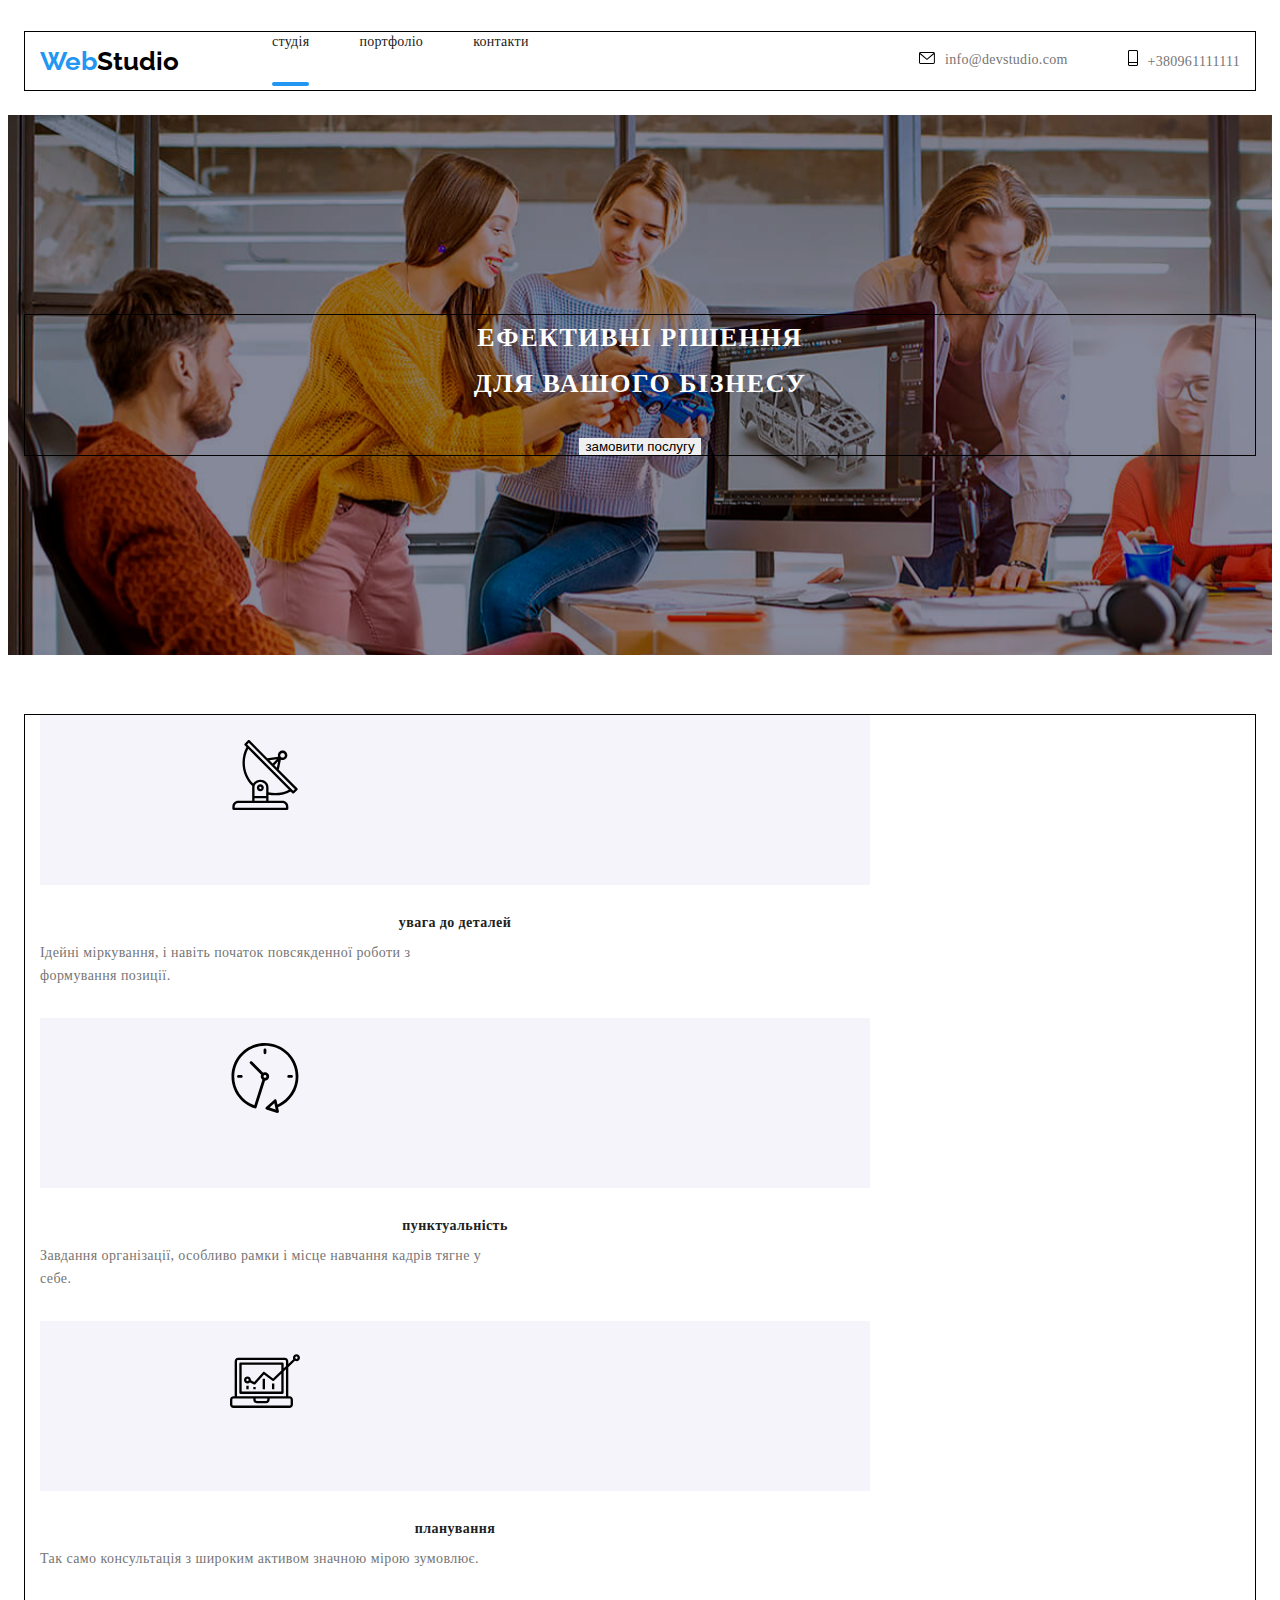
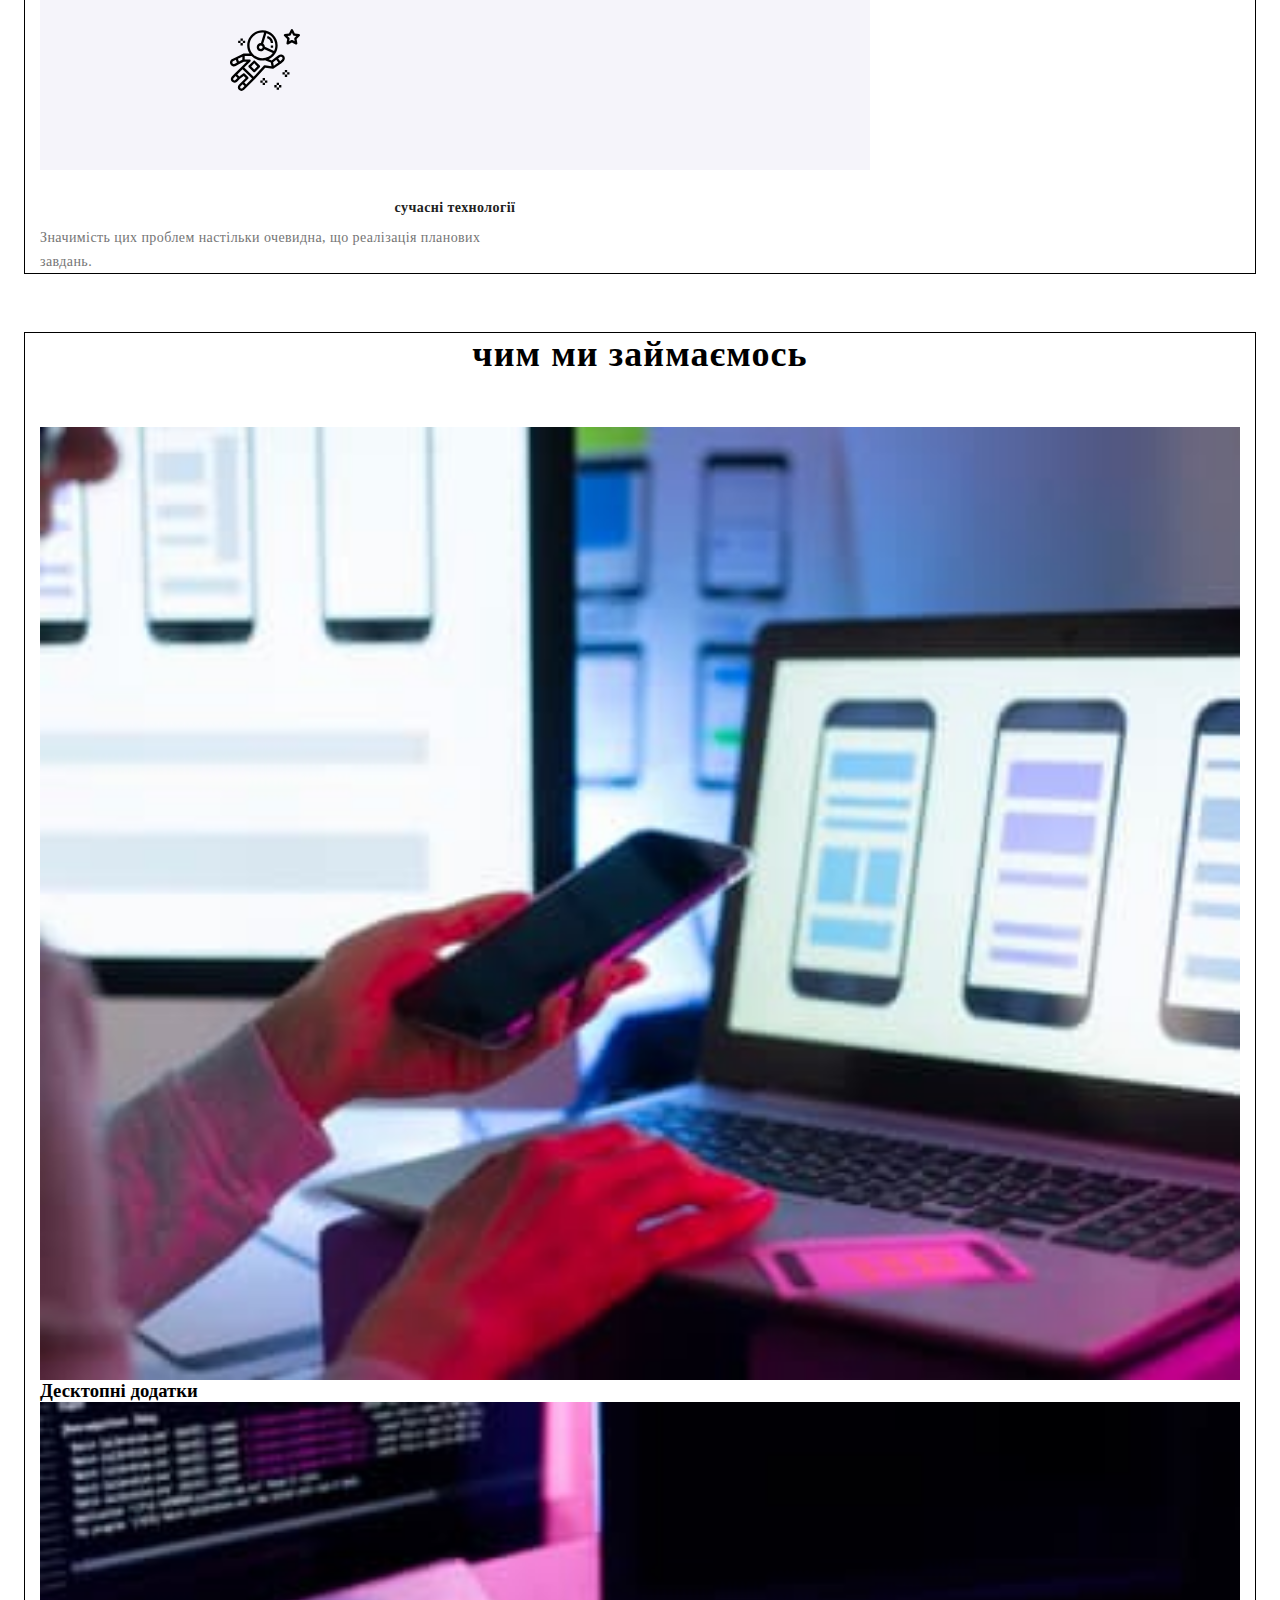
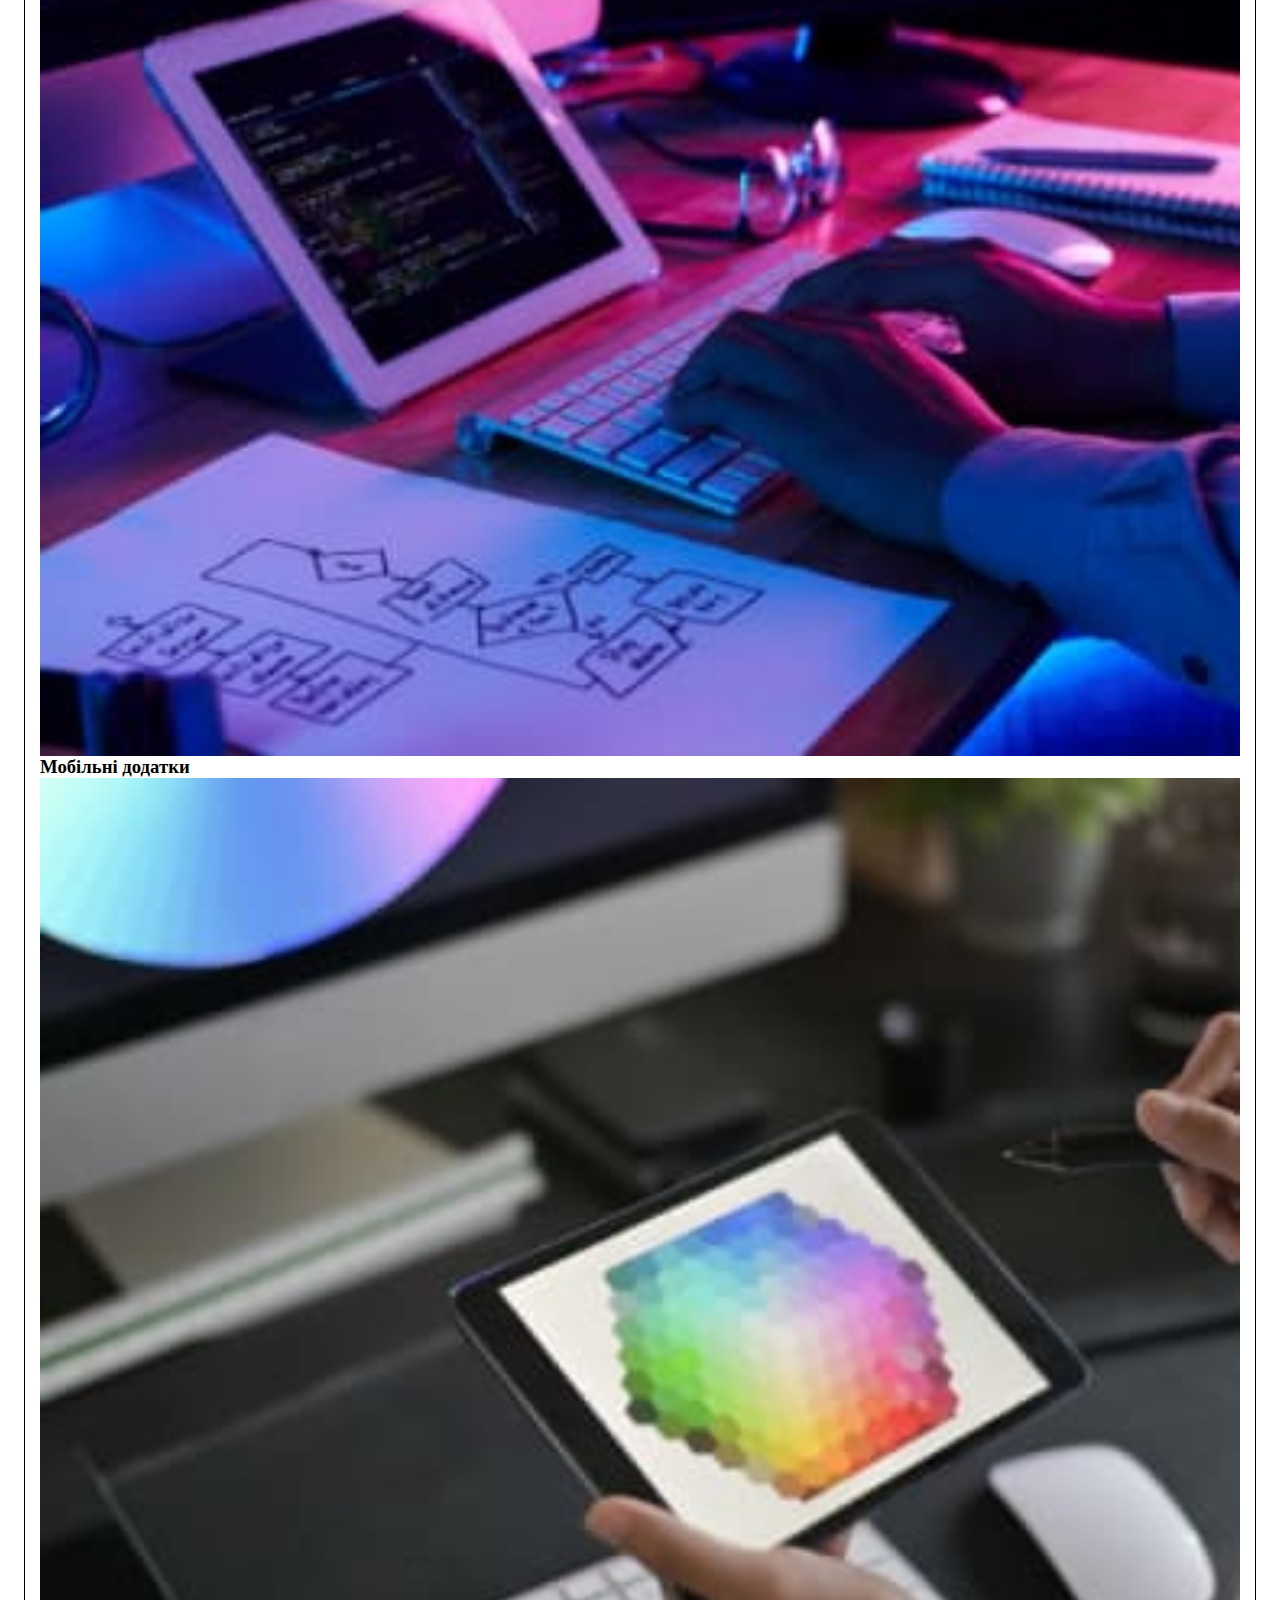
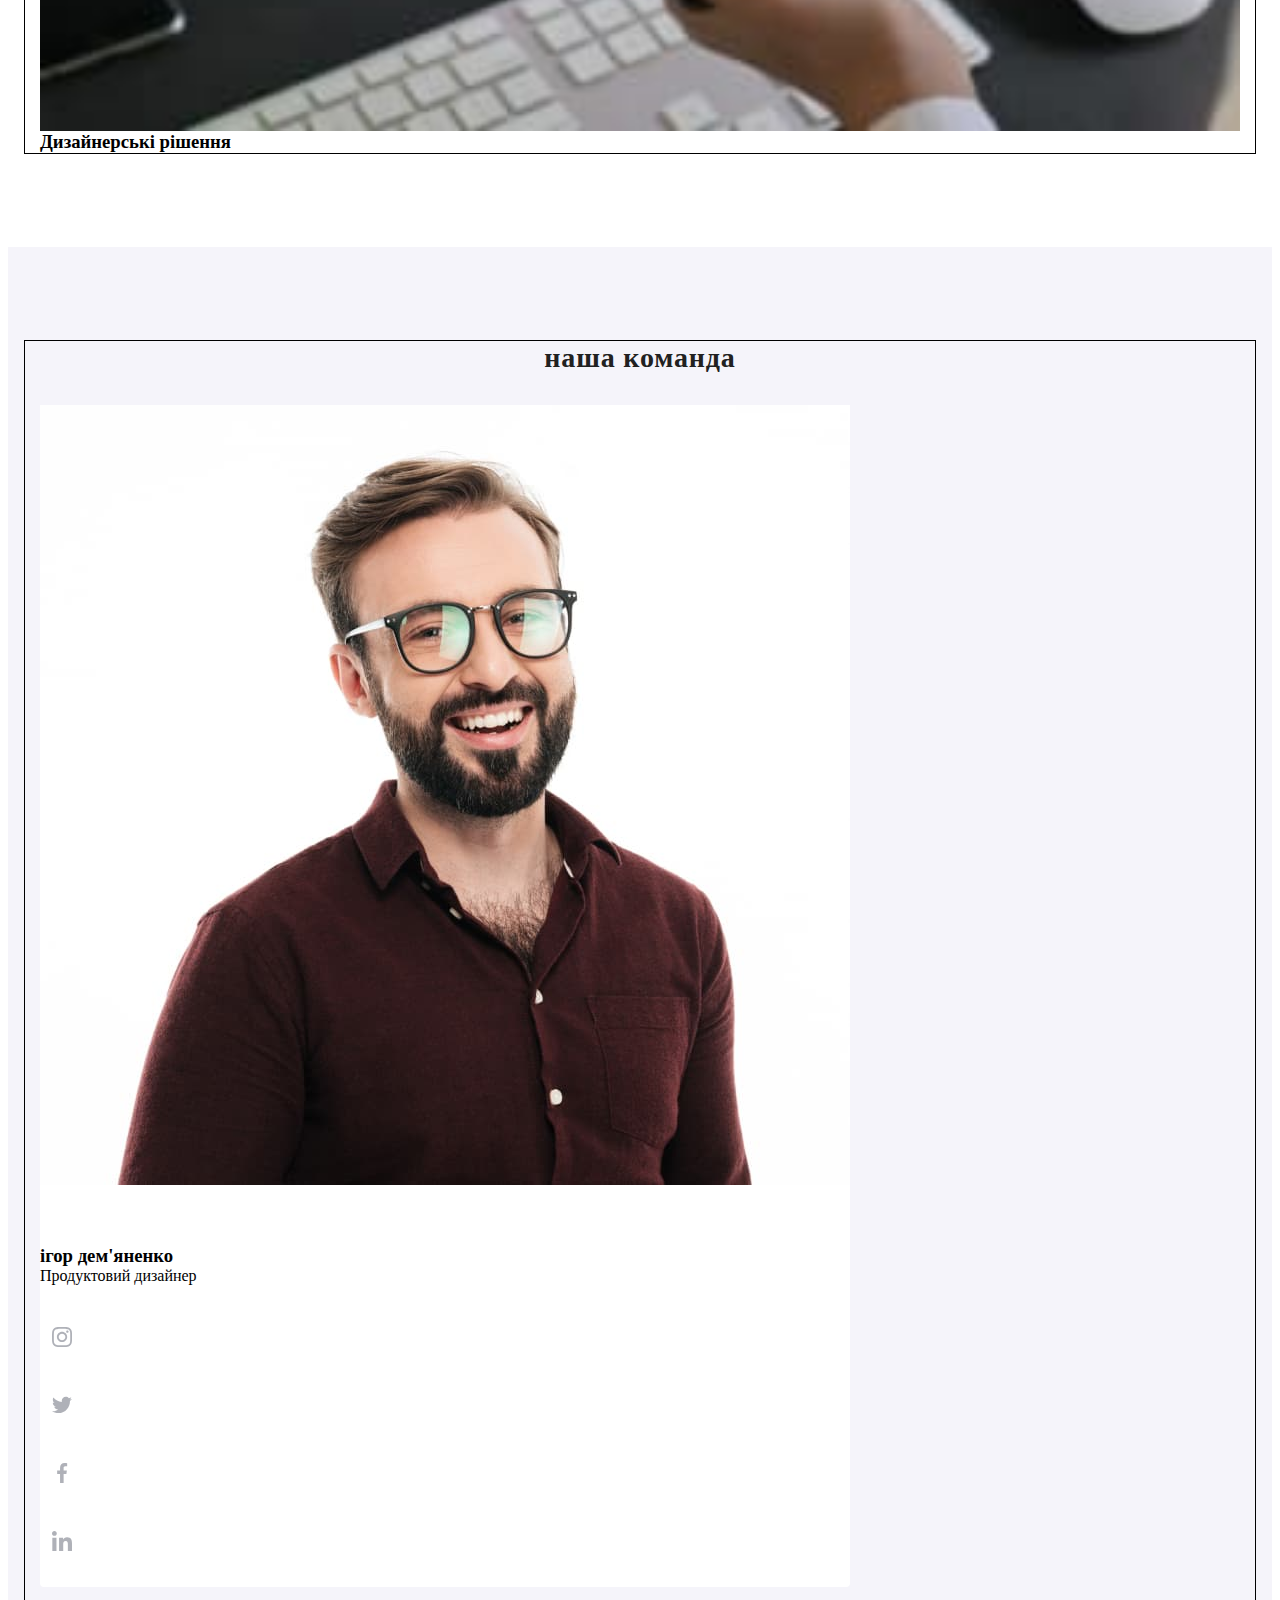
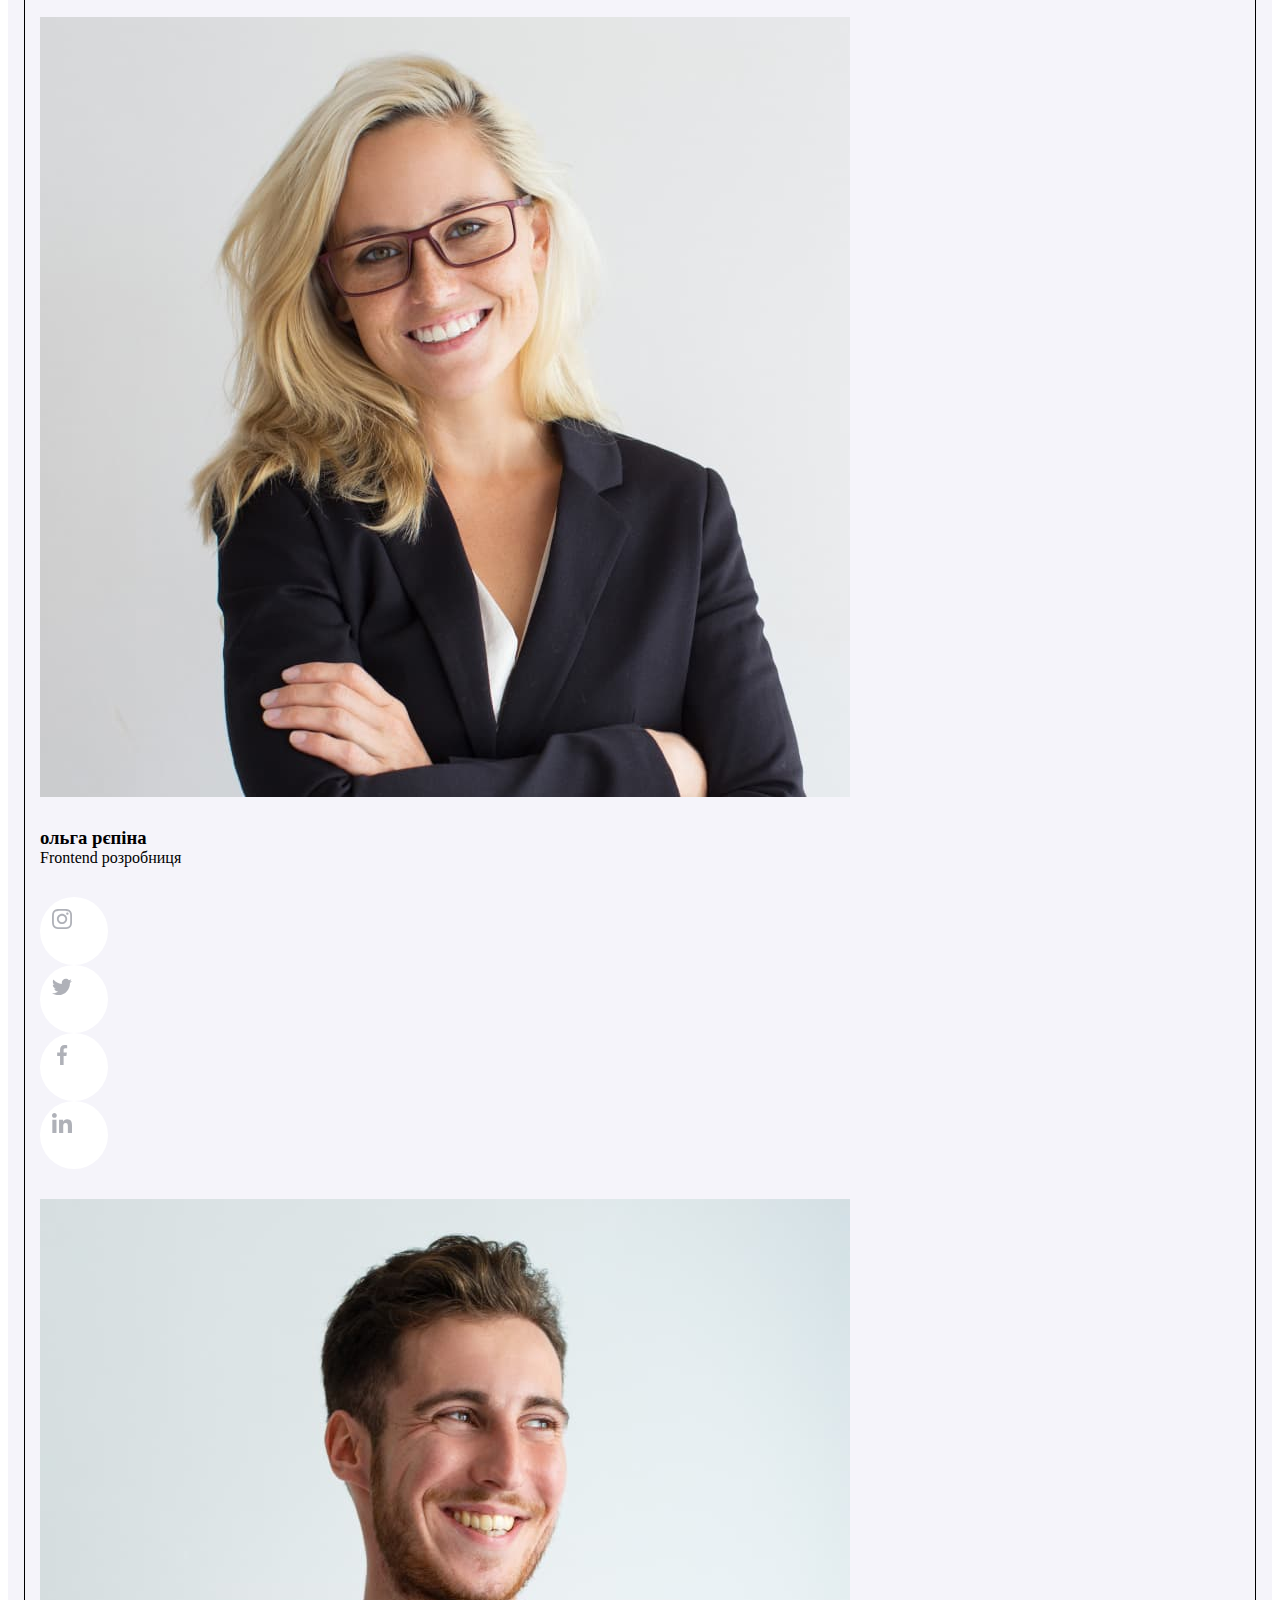
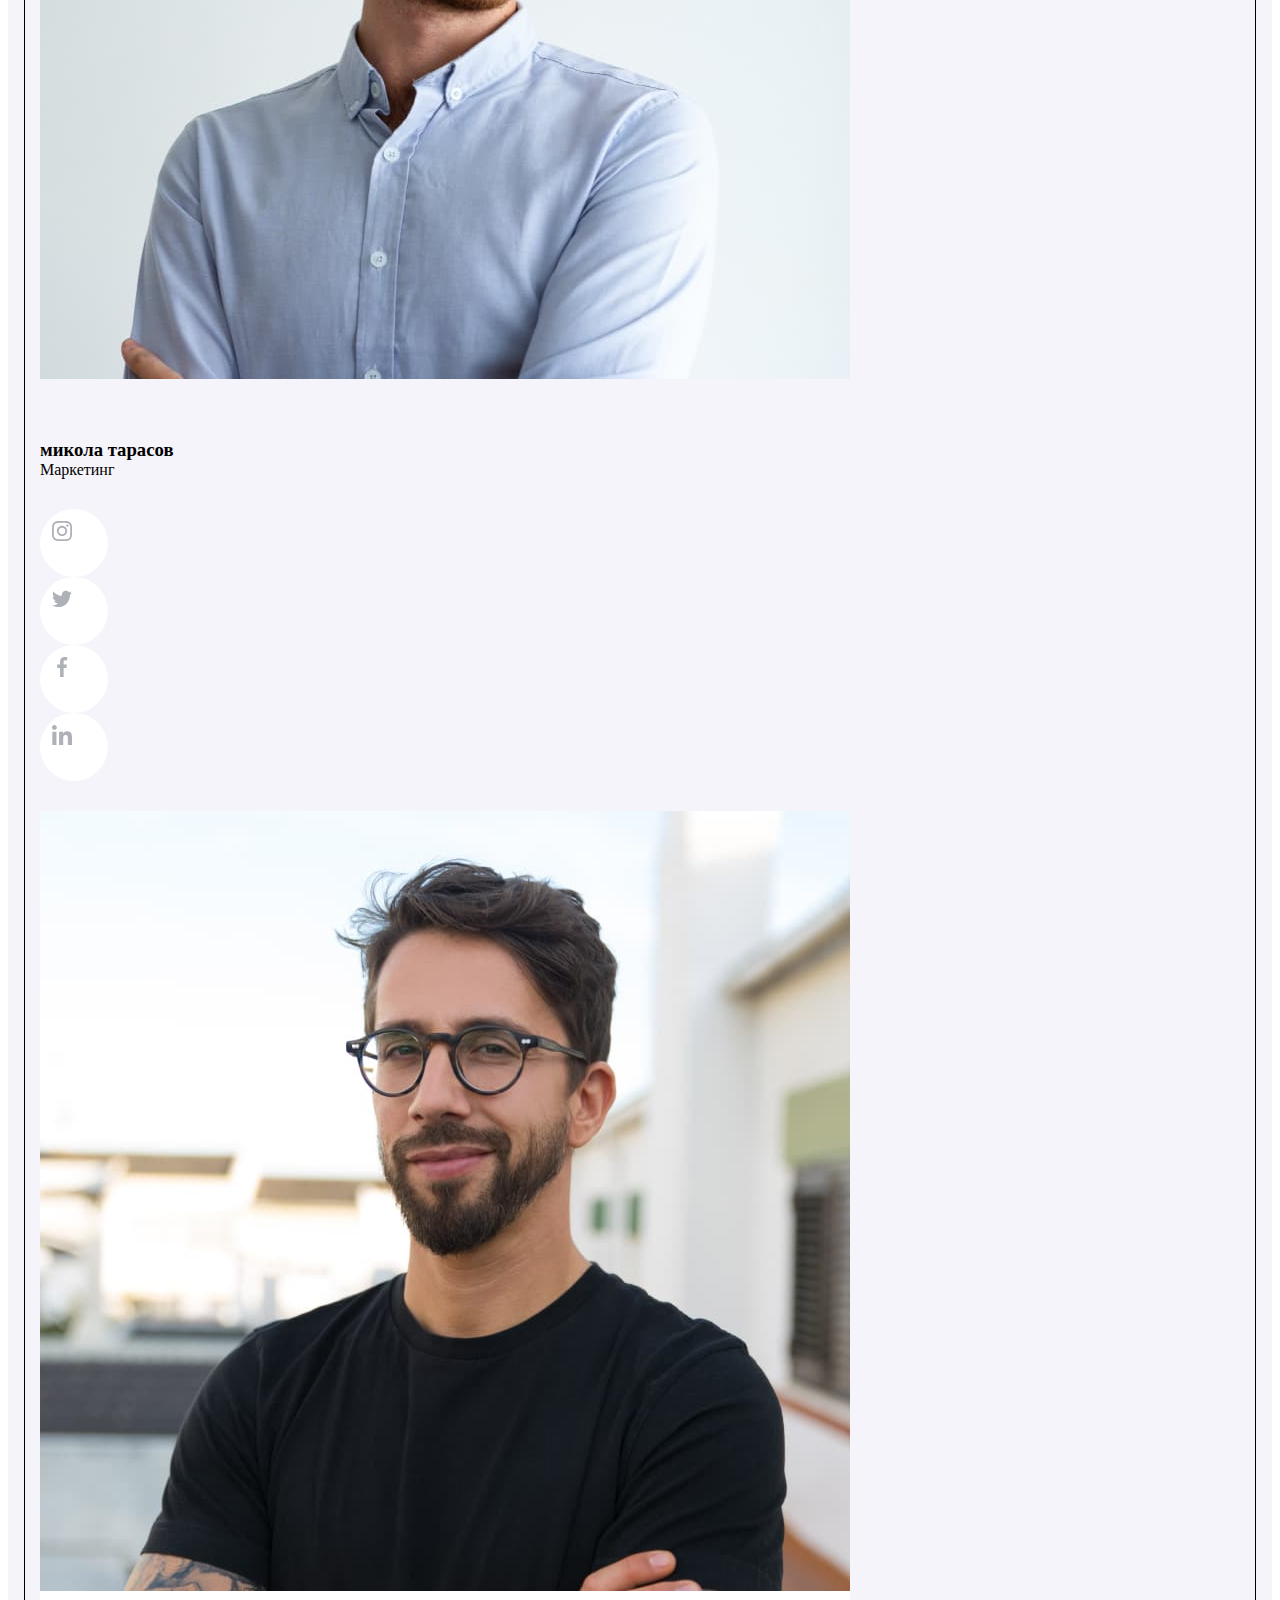
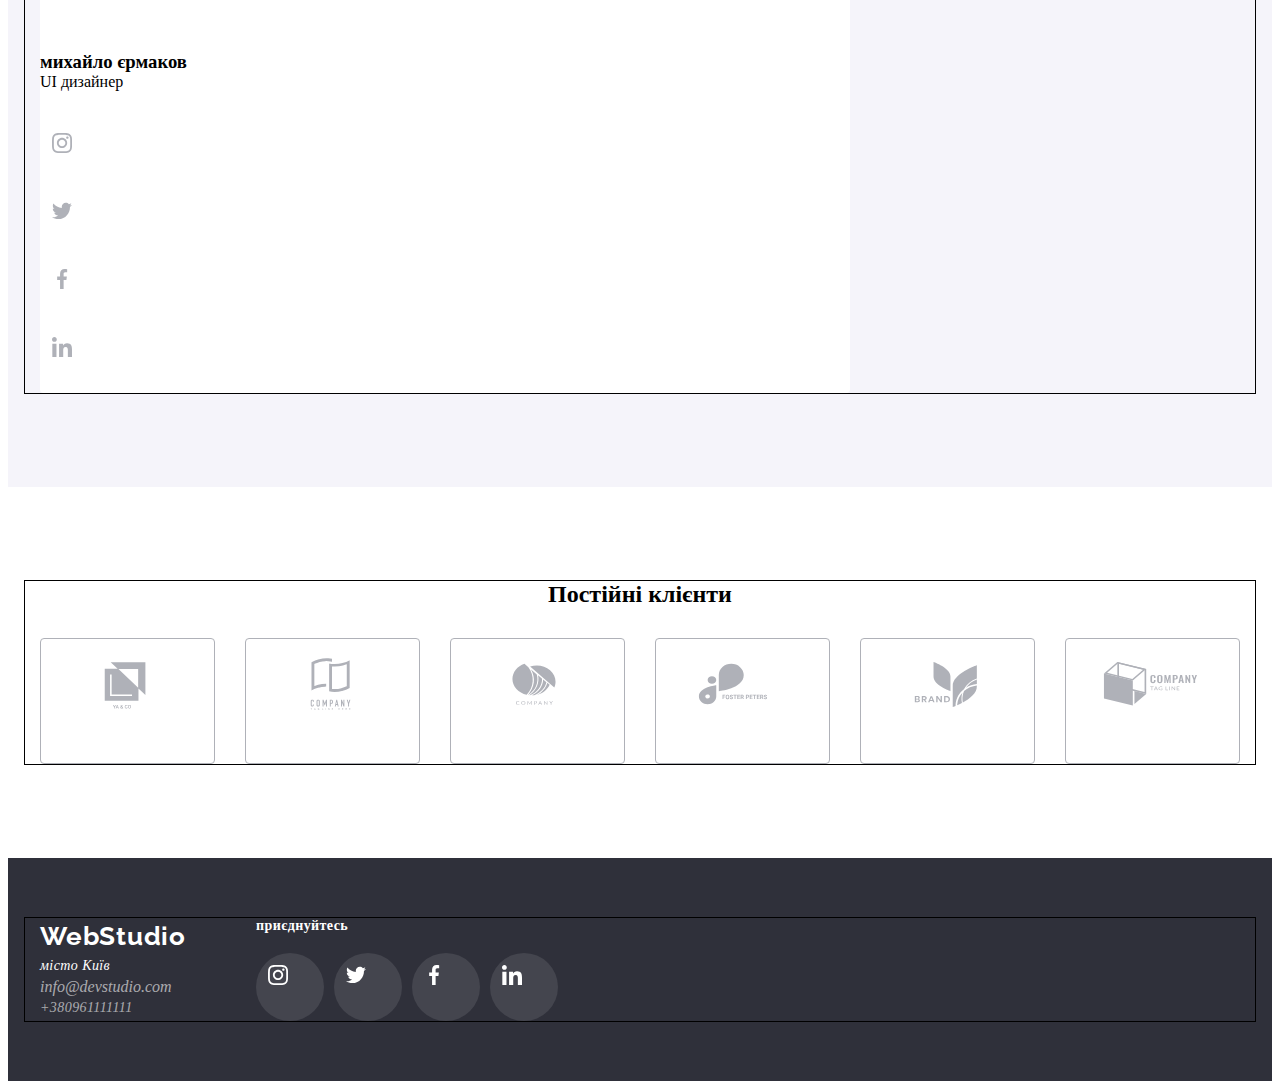
==== commit 4cccf252: "в" ====
--- a/index.html
+++ b/index.html
@@ -20,7 +20,7 @@
 
 <body>
     <header class="header">
-        <div class="header__container">
+        <div class="header__container container">
             <a class="header__logo" href="#"><span class="header__logo--highlight">Web</span>Studio</a>
             <nav class="header__nav">
                 <ul class="header__nav-list">
@@ -149,22 +149,22 @@
                         </div>
                         <ul class="team__socials">
                             <li class=" team__social-item">
-                                <svg class="team-icon" width="20" height="20">
+                                <svg class="team__icon" width="20" height="20">
                                     <use href="./pictures/svg/symbol-defs.svg#icon-instagram"></use>
                                 </svg>
                             </li>
                             <li class=" team__social-item">
-                                <svg class="team-icon" width="20" height="20">
+                                <svg class="team__icon" width="20" height="20">
                                     <use href="./pictures/svg/symbol-defs.svg#icon-twitter"></use>
                                 </svg>
                             </li>
                             <li class=" team__social-item">
-                                <svg class="team-icon" width="20" height="20">
+                                <svg class="team__icon" width="20" height="20">
                                     <use href="./pictures/svg/symbol-defs.svg#icon-facebook"></use>
                                 </svg>
                             </li>
                             <li class=" team__social-item">
-                                <svg class="team-icon" width="20" height="20">
+                                <svg class="team__icon" width="20" height="20">
                                     <use href="./pictures/svg/symbol-defs.svg#icon-linkedin"></use>
                                 </svg>
                             </li>
@@ -239,22 +239,22 @@
                         </div>
                         <ul class="team__socials">
                             <li class="team__social-item">
-                                <svg class="team-icon" width="20" height="20">
+                                <svg class="team__icon" width="20" height="20">
                                     <use href="./pictures/svg/symbol-defs.svg#icon-instagram"></use>
                                 </svg>
                             </li>
                             <li class="team__social-item">
-                                <svg class="team-icon" width="20" height="20">
+                                <svg class="team__icon" width="20" height="20">
                                     <use href="./pictures/svg/symbol-defs.svg#icon-twitter"></use>
                                 </svg>
                             </li>
                             <li class="team__social-item">
-                                <svg class="team-icon" width="20" height="20">
+                                <svg class="team__icon" width="20" height="20">
                                     <use href="./pictures/svg/symbol-defs.svg#icon-facebook"></use>
                                 </svg>
                             </li>
                             <li class="team__social-item">
-                                <svg class="team-icon" width="20" height="20">
+                                <svg class="team__icon" width="20" height="20">
                                     <use href="./pictures/svg/symbol-defs.svg#icon-linkedin"></use>
                                 </svg>
                             </li>
--- a/css/main.min.css
+++ b/css/main.min.css
@@ -1 +1 @@
-.button-submit,.button-order{font-size:16px;font-weight:700;line-height:1.9;letter-spacing:.96px;border-radius:4px;background:#2196f3;border:none;color:#fff;-webkit-box-shadow:0px 4px 4px 0px rgba(0,0,0,.15);box-shadow:0px 4px 4px 0px rgba(0,0,0,.15)}.button-order{padding:10px 32px}.button-submit{padding:10px 52px}.hero{padding:200px 0;background-image:url(../pictures/webstudio/hero-bg.png);background-color:rgba(47,48,58,.4)}.hero__container{display:-webkit-box;display:-ms-flexbox;display:flex;-webkit-box-orient:vertical;-webkit-box-direction:normal;-ms-flex-direction:column;flex-direction:column;-webkit-box-align:center;-ms-flex-align:center;align-items:center}.hero__title{text-align:center;margin-bottom:30px;width:360px;font-size:26px;font-weight:900;line-height:1.8;letter-spacing:1.56px;color:#fff;text-transform:uppercase}.data-modal-open{padding:10px 24px;font-size:16px;font-weight:700;line-height:1.9;letter-spacing:.96px;background-color:#2196f3;color:#fff;border-radius:4px;-webkit-box-shadow:0px 4px 4px 0px rgba(0,0,0,.15);box-shadow:0px 4px 4px 0px rgba(0,0,0,.15)}.header{padding-top:24px;padding-bottom:25px}.header__container{display:-webkit-box;display:-ms-flexbox;display:flex;-webkit-box-align:center;-ms-flex-align:center;align-items:center}.header__logo{margin-right:93px;color:#000;font-family:Raleway;font-size:26px;font-weight:700;line-height:1.4}.header__logo--highlight{color:#2196f3}.header__nav-list{display:-webkit-box;display:-ms-flexbox;display:flex;gap:50px}.header__nav-link{font-size:14px;font-weight:500;line-height:1.4;letter-spacing:.28px;color:#212121}.header__nav-link:hover{color:#2196f3}.header__nav-item:nth-child(1){color:#2196f3}.header__nav-item:nth-child(1)::after{content:"";margin-top:30px;display:inline-block;width:100%;height:4px;border-radius:2px;background-color:#2196f3}.header__contacts{display:-webkit-box;display:-ms-flexbox;display:flex;gap:50px;margin-left:auto}.header__contacts-icon{margin-right:10px}.header__contacts-link{margin-left:10px;font-size:14px;font-weight:500;line-height:1.4;letter-spacing:.28px;color:#757575}.header__contacts-item:hover{fill:#2196f3}.header__contacts-link:hover{color:#2196f3}.team{padding:94px 0;background-color:#f5f4fa}.team__title{margin-bottom:30px;color:#212121;text-align:center;font-size:28px;font-weight:700;line-height:1.2;letter-spacing:.84px}.team__list{display:-webkit-box;display:-ms-flexbox;display:flex;-ms-flex-wrap:wrap;flex-wrap:wrap;-ms-flex-preferred-size:calc((100% - 60px)/3);flex-basis:calc((100% - 60px)/3);gap:30px}.team__item{border-radius:0px 0px 4px 4px;background:#fff}.team__info{padding:30px 0}.team__image{margin-bottom:30px}.team-name{margin-bottom:10px;color:#212121;text-align:center;font-size:16px;font-weight:500;line-height:1.2;letter-spacing:.48px}.team-desc{color:#757575;text-align:center;font-size:16px;font-weight:400;line-height:1.2;letter-spacing:.48px}.team-svg{fill:#afb1b8}.team-svg:hover{fill:#fff}.team-socials{-webkit-box-pack:center;-ms-flex-pack:center;justify-content:center;margin-bottom:30px;display:-webkit-box;display:-ms-flexbox;display:flex;gap:10px}.team-soc-item{width:44px;height:44px;padding:12px;border-radius:50%;background-color:#fff}.team-soc-item:hover{fill:#fff;background-color:#2196f3}.features{padding:60px 0}.visually-hidden{position:absolute;white-space:nowrap;width:1px;height:1px;overflow:hidden;border:0;padding:0;clip:rect(0 0 0 0);-webkit-clip-path:inset(50%);clip-path:inset(50%);margin:-1px}.features__list{display:-webkit-box;display:-ms-flexbox;display:flex;-ms-flex-wrap:wrap;flex-wrap:wrap;gap:30px}.features__icon-container{padding:25px 190px;margin-bottom:30px;width:450px;height:120px;background-color:#f5f4fa}.features__title{display:-webkit-box;display:-ms-flexbox;display:flex;-webkit-box-pack:center;-ms-flex-pack:center;justify-content:center;margin-bottom:10px;color:#212121;font-size:14px;font-weight:700;line-height:1.1;letter-spacing:.42px}.features__description{color:#757575;font-size:14px;font-weight:400;width:450px;line-height:1.7;letter-spacing:.42px}h1,h2,h3,p{margin:0;padding:0}ul{padding:0;margin:0;list-style:none}a{text-decoration:none}button{border:none;cursor:pointer}img{display:block;height:auto;width:100%;max-width:100%}.clients{padding:94px 0}.clients__title{display:-webkit-box;display:-ms-flexbox;display:flex;-webkit-box-pack:center;-ms-flex-pack:center;justify-content:center;margin-bottom:30px}.clients__list{display:-webkit-box;display:-ms-flexbox;display:flex;gap:30px;-webkit-box-pack:center;-ms-flex-pack:center;justify-content:center}.clients__item{padding:16px 32px;-ms-flex-preferred-size:calc((100% - 60px)/3);flex-basis:calc((100% - 60px)/3);width:170px;height:92px;border:1px solid #afb1b8;border-radius:4px}.clients__item:hover{border:1px solid #2196f3}.clients__link{fill:#afb1b8}.clients__link:hover{fill:#2196f3}.footer{padding:60px 0;background-color:#2f303a}.footer__container{display:-webkit-box;display:-ms-flexbox;display:flex}.footer__address-container{margin-right:70px}.footer__logo{margin-bottom:20px;color:#fff;font-family:Raleway;font-size:26px;font-weight:700;line-height:1.4;letter-spacing:.78px}.footer__address-list li{margin-bottom:9px}.footer__address-link{color:#fff;font-size:14px;font-weight:400;line-height:1.7;letter-spacing:.42px}.gmail{color:rgba(255,255,255,.6)}.tel{color:rgba(255,255,255,.6)}.footer__subtitle{margin-bottom:20px;color:#fff;font-size:14px;font-weight:700;line-height:1.1;letter-spacing:.42px}.footer__list{display:-webkit-box;display:-ms-flexbox;display:flex;gap:10px}.footer__item{padding:12px;width:44px;height:44px;border-radius:50%;fill:#fff;background-color:rgba(255,255,255,.1)}.footer__item:hover{background-color:#2196f3}.beckdrop{position:fixed;top:0;left:0;width:100%;height:100%;opacity:1;background-color:rgba(68,68,75,.6)}.modal{position:absolute;padding:40px;top:50%;left:50%;width:528px;height:581px;-webkit-transform:translate(-50%, -50%);-ms-transform:translate(-50%, -50%);transform:translate(-50%, -50%);border-radius:4px;background-color:#fff;-webkit-box-shadow:0px 1px 3px 0px rgba(0,0,0,.12),0px 1px 1px 0px rgba(0,0,0,.14),0px 2px 1px 0px rgba(0,0,0,.2);box-shadow:0px 1px 3px 0px rgba(0,0,0,.12),0px 1px 1px 0px rgba(0,0,0,.14),0px 2px 1px 0px rgba(0,0,0,.2)}.is-hidden{opacity:0;pointer-events:none}.no-scroll{overflow:hidden}.modal-close{position:absolute;top:8px;right:8px;width:30px;height:30px;border-radius:50%}.form-title{color:#212121;text-align:center;font-size:20px;font-weight:700;line-height:1.2;letter-spacing:.6px}.form{margin-top:12px}.form__label{margin-bottom:4px;color:#757575;font-size:12px;font-weight:400;line-height:1.2;letter-spacing:.12px}.form__input{width:448px;height:40px;border-radius:4px;border:1px solid rgba(33,33,33,.2)}.form__comment{width:100%;height:120px;padding:12px 16px;border-radius:4px;border:1px solid rgba(33,33,33,.2);resize:none}.message-input::-webkit-input-placeholder{color:rgba(117,117,117,.5);font-size:12px;font-weight:400;line-height:1.2;letter-spacing:.12px}.message-input::-moz-placeholder{color:rgba(117,117,117,.5);font-size:12px;font-weight:400;line-height:1.2;letter-spacing:.12px}.message-input:-ms-input-placeholder{color:rgba(117,117,117,.5);font-size:12px;font-weight:400;line-height:1.2;letter-spacing:.12px}.message-input::-ms-input-placeholder{color:rgba(117,117,117,.5);font-size:12px;font-weight:400;line-height:1.2;letter-spacing:.12px}.message-input::placeholder{color:rgba(117,117,117,.5);font-size:12px;font-weight:400;line-height:1.2;letter-spacing:.12px}.modal-thumb{display:-webkit-box;display:-ms-flexbox;display:flex}.modal-submit{margin-top:30px;margin-left:124px;padding:10px 52px;border-radius:4px;background-color:#2196f3;-webkit-box-shadow:0px 4px 4px 0px rgba(0,0,0,.15);box-shadow:0px 4px 4px 0px rgba(0,0,0,.15);color:#fff;font-size:16px;font-weight:700;line-height:1.9;letter-spacing:.96px}.container{padding:0 15px;margin-left:auto;margin-right:auto;outline:1px solid #000}@media screen and (min-width: 480px){.container{width:480px}}@media screen and (min-width: 768px){.container{width:768px}}@media screen and (min-width: 1200px){.container{width:1200px}}.work{padding-bottom:94px}.work-list{display:-webkit-box;display:-ms-flexbox;display:flex;margin-top:50px;gap:30px}.work__title{margin-bottom:50px;color:var(--main-text-color);text-align:center;font-size:36px;font-weight:700;line-height:1.2;letter-spacing:1.08px}.work__item{position:relative}.work__overlay{display:-webkit-box;display:-ms-flexbox;display:flex;-webkit-box-pack:center;-ms-flex-pack:center;justify-content:center;-webkit-box-align:center;-ms-flex-align:center;align-items:center;position:absolute;bottom:0;left:0;height:70px;width:100%;background-color:rgba(47,48,58,.8);color:#fff}+.button-submit,.button-order{font-size:16px;font-weight:700;line-height:1.9;letter-spacing:.96px;border-radius:4px;background:#2196f3;border:none;color:#fff;-webkit-box-shadow:0px 4px 4px 0px rgba(0,0,0,.15);box-shadow:0px 4px 4px 0px rgba(0,0,0,.15)}.button-order{padding:10px 32px}.button-submit{padding:10px 52px}.hero{padding:200px 0;background-image:url(../pictures/webstudio/hero-bg.png);background-color:rgba(47,48,58,.4)}.hero__container{display:-webkit-box;display:-ms-flexbox;display:flex;-webkit-box-orient:vertical;-webkit-box-direction:normal;-ms-flex-direction:column;flex-direction:column;-webkit-box-align:center;-ms-flex-align:center;align-items:center}.hero__title{text-align:center;margin-bottom:30px;width:360px;font-size:26px;font-weight:900;line-height:1.8;letter-spacing:1.56px;color:#fff;text-transform:uppercase}.data-modal-open{padding:10px 24px;font-size:16px;font-weight:700;line-height:1.9;letter-spacing:.96px;background-color:#2196f3;color:#fff;border-radius:4px;-webkit-box-shadow:0px 4px 4px 0px rgba(0,0,0,.15);box-shadow:0px 4px 4px 0px rgba(0,0,0,.15)}.header{padding-top:24px;padding-bottom:25px}.header__container{display:-webkit-box;display:-ms-flexbox;display:flex;-webkit-box-align:center;-ms-flex-align:center;align-items:center}.header__logo{margin-right:93px;color:#000;font-family:Raleway;font-size:26px;font-weight:700;line-height:1.4}.header__logo--highlight{color:#2196f3}.header__nav-list{display:-webkit-box;display:-ms-flexbox;display:flex;gap:50px}.header__nav-link{font-size:14px;font-weight:500;line-height:1.4;letter-spacing:.28px;color:#212121}.header__nav-link:hover,.header__nav-link:focus{color:#2196f3}.header__nav-item:nth-child(1){color:#2196f3}.header__nav-item:nth-child(1)::after{content:"";margin-top:30px;display:inline-block;width:100%;height:4px;border-radius:2px;background-color:#2196f3}.header__contacts{display:-webkit-box;display:-ms-flexbox;display:flex;gap:50px;margin-left:auto}.header__contacts-icon{margin-right:10px}.header__contacts-icon:hover,.header__contacts-icon :focus{fill:#2196f3}.header__contacts-link{margin-left:10px;font-size:14px;font-weight:500;line-height:1.4;letter-spacing:.28px;color:#757575}.header__contacts-link:hover,.header__contacts-link :focus{fill:#2196f3}.team{padding:94px 0;background-color:#f5f4fa}.team__title{margin-bottom:30px;color:#212121;text-align:center;font-size:28px;font-weight:700;line-height:1.2;letter-spacing:.84px}.team__list{display:-webkit-box;display:-ms-flexbox;display:flex;-ms-flex-wrap:wrap;flex-wrap:wrap;-ms-flex-preferred-size:calc((100% - 60px)/3);flex-basis:calc((100% - 60px)/3);gap:30px}.team__item{border-radius:0px 0px 4px 4px;background:#fff}.team__info{padding:30px 0}.team__image{margin-bottom:30px}.team-name{margin-bottom:10px;color:#212121;text-align:center;font-size:16px;font-weight:500;line-height:1.2;letter-spacing:.48px}.team-desc{color:#757575;text-align:center;font-size:16px;font-weight:400;line-height:1.2;letter-spacing:.48px}.team__icon{fill:#afb1b8}.team__icon:hover,.team__icon :focus{fill:#fff}.team-socials{margin-bottom:30px;display:-webkit-box;display:-ms-flexbox;display:flex;gap:10px}.team__social-item{width:44px;height:44px;padding:12px;border-radius:50%;background-color:#fff}.team__social-item:hover,.team__social-item :focus{fill:#fff;background-color:#2196f3}.features{padding:60px 0}.visually-hidden{position:absolute;white-space:nowrap;width:1px;height:1px;overflow:hidden;border:0;padding:0;clip:rect(0 0 0 0);-webkit-clip-path:inset(50%);clip-path:inset(50%);margin:-1px}.features__list{display:-webkit-box;display:-ms-flexbox;display:flex;-ms-flex-wrap:wrap;flex-wrap:wrap;gap:30px}.features__icon-container{padding:25px 190px;margin-bottom:30px;width:450px;height:120px;background-color:#f5f4fa}.features__title{display:-webkit-box;display:-ms-flexbox;display:flex;-webkit-box-pack:center;-ms-flex-pack:center;justify-content:center;margin-bottom:10px;color:#212121;font-size:14px;font-weight:700;line-height:1.1;letter-spacing:.42px}.features__description{color:#757575;font-size:14px;font-weight:400;width:450px;line-height:1.7;letter-spacing:.42px}h1,h2,h3,p{margin:0;padding:0}ul{padding:0;margin:0;list-style:none}a{text-decoration:none}button{border:none;cursor:pointer}img{display:block;height:auto;width:100%;max-width:100%}.clients{padding:94px 0}.clients__title{display:-webkit-box;display:-ms-flexbox;display:flex;-webkit-box-pack:center;-ms-flex-pack:center;justify-content:center;margin-bottom:30px}.clients__list{display:-webkit-box;display:-ms-flexbox;display:flex;gap:30px;-webkit-box-pack:center;-ms-flex-pack:center;justify-content:center}.clients__item{padding:16px 32px;-ms-flex-preferred-size:calc((100% - 60px)/3);flex-basis:calc((100% - 60px)/3);width:170px;height:92px;border:1px solid #afb1b8;border-radius:4px}.clients__item:hover,.clients__item:focus{border:1px solid #2196f3}.clients__link{fill:#afb1b8}.clients__link:hover,.clients__link:focus{fill:#2196f3}.footer{padding:60px 0;background-color:#2f303a}.footer__container{display:-webkit-box;display:-ms-flexbox;display:flex}.footer__address-container{margin-right:70px}.footer__logo{margin-bottom:20px;color:#fff;font-family:Raleway;font-size:26px;font-weight:700;line-height:1.4;letter-spacing:.78px}.footer__address-list li{margin-bottom:9px}.footer__address-link{color:#fff;font-size:14px;font-weight:400;line-height:1.7;letter-spacing:.42px}.gmail{color:rgba(255,255,255,.6)}.tel{color:rgba(255,255,255,.6)}.footer__subtitle{margin-bottom:20px;color:#fff;font-size:14px;font-weight:700;line-height:1.1;letter-spacing:.42px}.footer__list{display:-webkit-box;display:-ms-flexbox;display:flex;gap:10px}.footer__item{padding:12px;width:44px;height:44px;border-radius:50%;fill:#fff;background-color:rgba(255,255,255,.1)}.footer__item:hover,.footer__item:focus{background-color:#2196f3}.beckdrop{position:fixed;top:0;left:0;width:100%;height:100%;opacity:1;background-color:rgba(68,68,75,.6)}.modal{position:absolute;padding:40px;top:50%;left:50%;width:528px;height:581px;-webkit-transform:translate(-50%, -50%);-ms-transform:translate(-50%, -50%);transform:translate(-50%, -50%);border-radius:4px;background-color:#fff;-webkit-box-shadow:0px 1px 3px 0px rgba(0,0,0,.12),0px 1px 1px 0px rgba(0,0,0,.14),0px 2px 1px 0px rgba(0,0,0,.2);box-shadow:0px 1px 3px 0px rgba(0,0,0,.12),0px 1px 1px 0px rgba(0,0,0,.14),0px 2px 1px 0px rgba(0,0,0,.2)}.is-hidden{opacity:0;pointer-events:none}.no-scroll{overflow:hidden}.modal-close{position:absolute;top:8px;right:8px;width:30px;height:30px;border-radius:50%}.form-title{color:#212121;text-align:center;font-size:20px;font-weight:700;line-height:1.2;letter-spacing:.6px}.form{margin-top:12px}.form__label{margin-bottom:4px;color:#757575;font-size:12px;font-weight:400;line-height:1.2;letter-spacing:.12px}.form__input{width:448px;height:40px;border-radius:4px;border:1px solid rgba(33,33,33,.2)}.form__comment{width:100%;height:120px;padding:12px 16px;border-radius:4px;border:1px solid rgba(33,33,33,.2);resize:none}.message-input::-webkit-input-placeholder{color:rgba(117,117,117,.5);font-size:12px;font-weight:400;line-height:1.2;letter-spacing:.12px}.message-input::-moz-placeholder{color:rgba(117,117,117,.5);font-size:12px;font-weight:400;line-height:1.2;letter-spacing:.12px}.message-input:-ms-input-placeholder{color:rgba(117,117,117,.5);font-size:12px;font-weight:400;line-height:1.2;letter-spacing:.12px}.message-input::-ms-input-placeholder{color:rgba(117,117,117,.5);font-size:12px;font-weight:400;line-height:1.2;letter-spacing:.12px}.message-input::placeholder{color:rgba(117,117,117,.5);font-size:12px;font-weight:400;line-height:1.2;letter-spacing:.12px}.modal-thumb{display:-webkit-box;display:-ms-flexbox;display:flex}.modal-submit{margin-top:30px;margin-left:124px;padding:10px 52px;border-radius:4px;background-color:#2196f3;-webkit-box-shadow:0px 4px 4px 0px rgba(0,0,0,.15);box-shadow:0px 4px 4px 0px rgba(0,0,0,.15);color:#fff;font-size:16px;font-weight:700;line-height:1.9;letter-spacing:.96px}.container{padding:0 15px;margin-left:auto;margin-right:auto;outline:1px solid #000}@media screen and (min-width: 480px){.container{width:480px}}@media screen and (min-width: 768px){.container{width:768px}}@media screen and (min-width: 1200px){.container{width:1200px}}.work{padding-bottom:94px}.work-list{display:-webkit-box;display:-ms-flexbox;display:flex;margin-top:50px;gap:30px}.work__title{margin-bottom:50px;color:var(--main-text-color);text-align:center;font-size:36px;font-weight:700;line-height:1.2;letter-spacing:1.08px}.work__item{position:relative}.work__overlay{display:-webkit-box;display:-ms-flexbox;display:flex;-webkit-box-pack:center;-ms-flex-pack:center;justify-content:center;-webkit-box-align:center;-ms-flex-align:center;align-items:center;position:absolute;bottom:0;left:0;height:70px;width:100%;background-color:rgba(47,48,58,.8);color:#fff}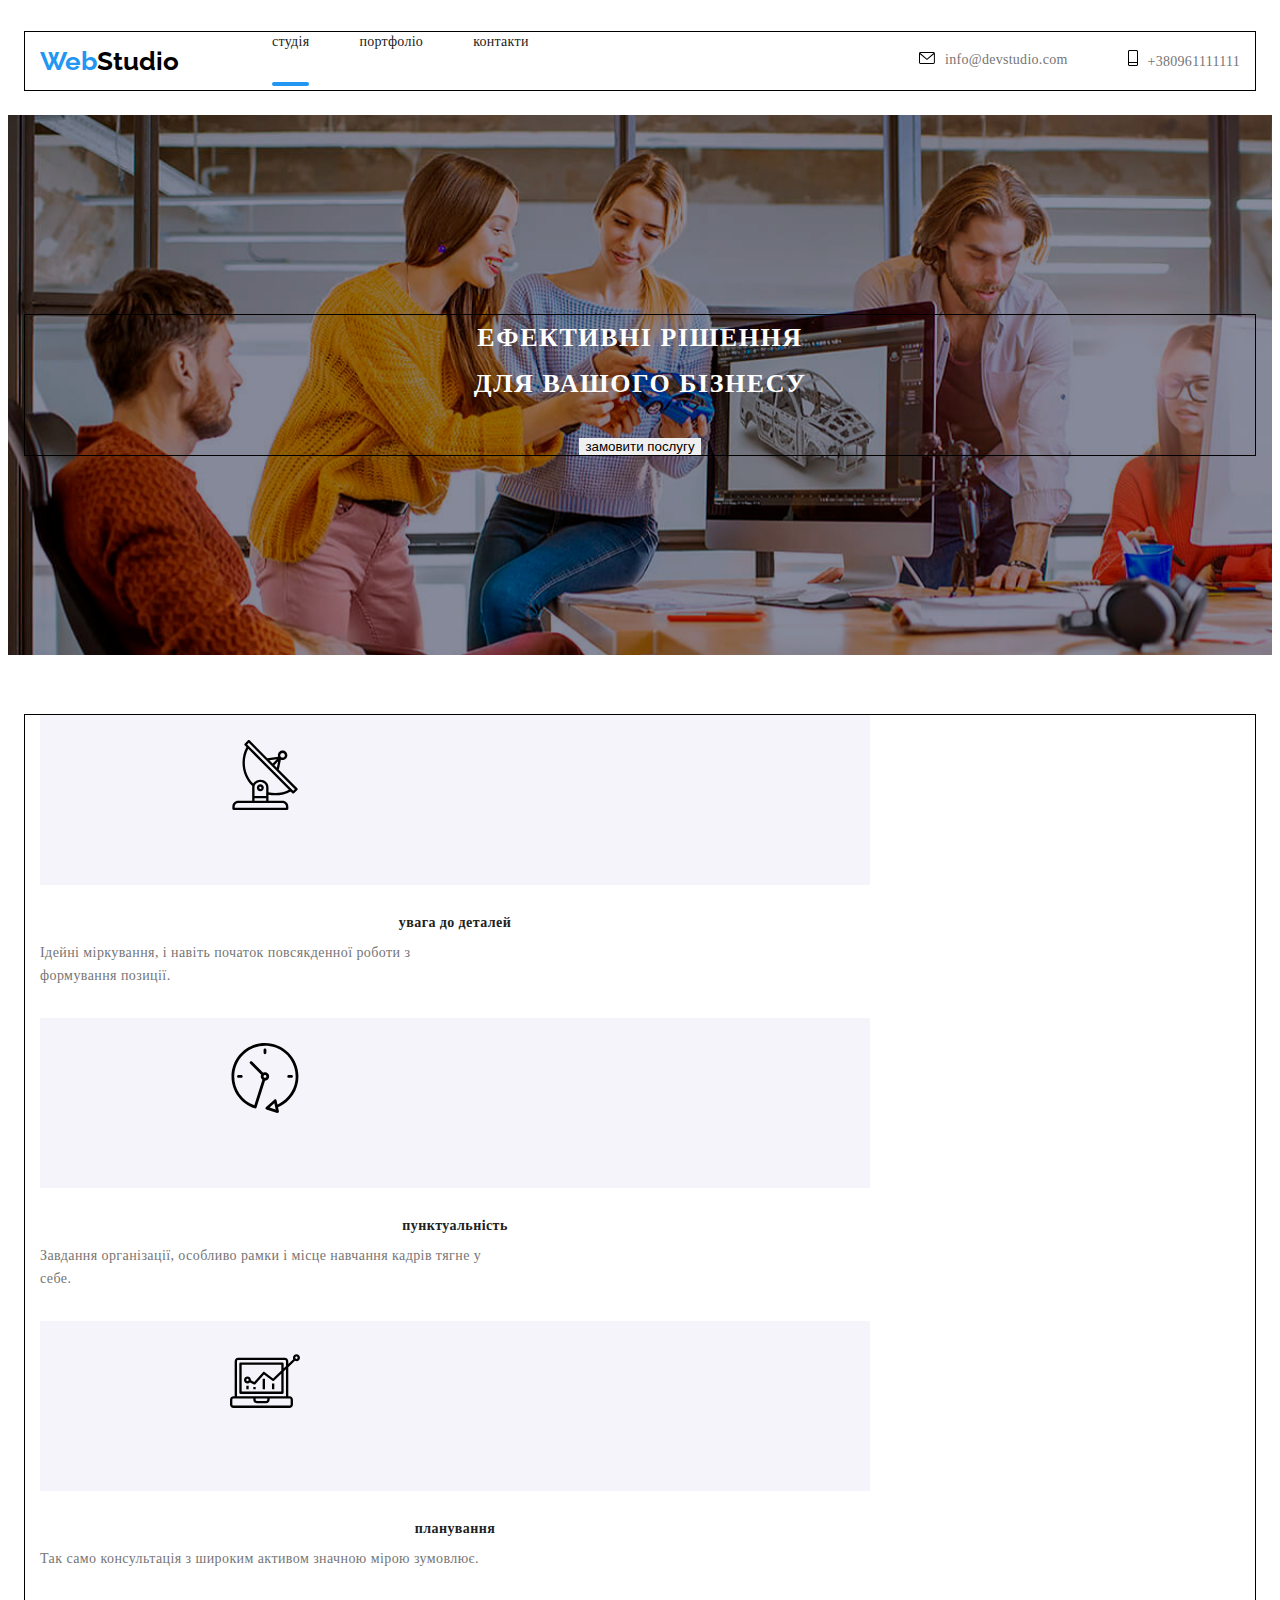
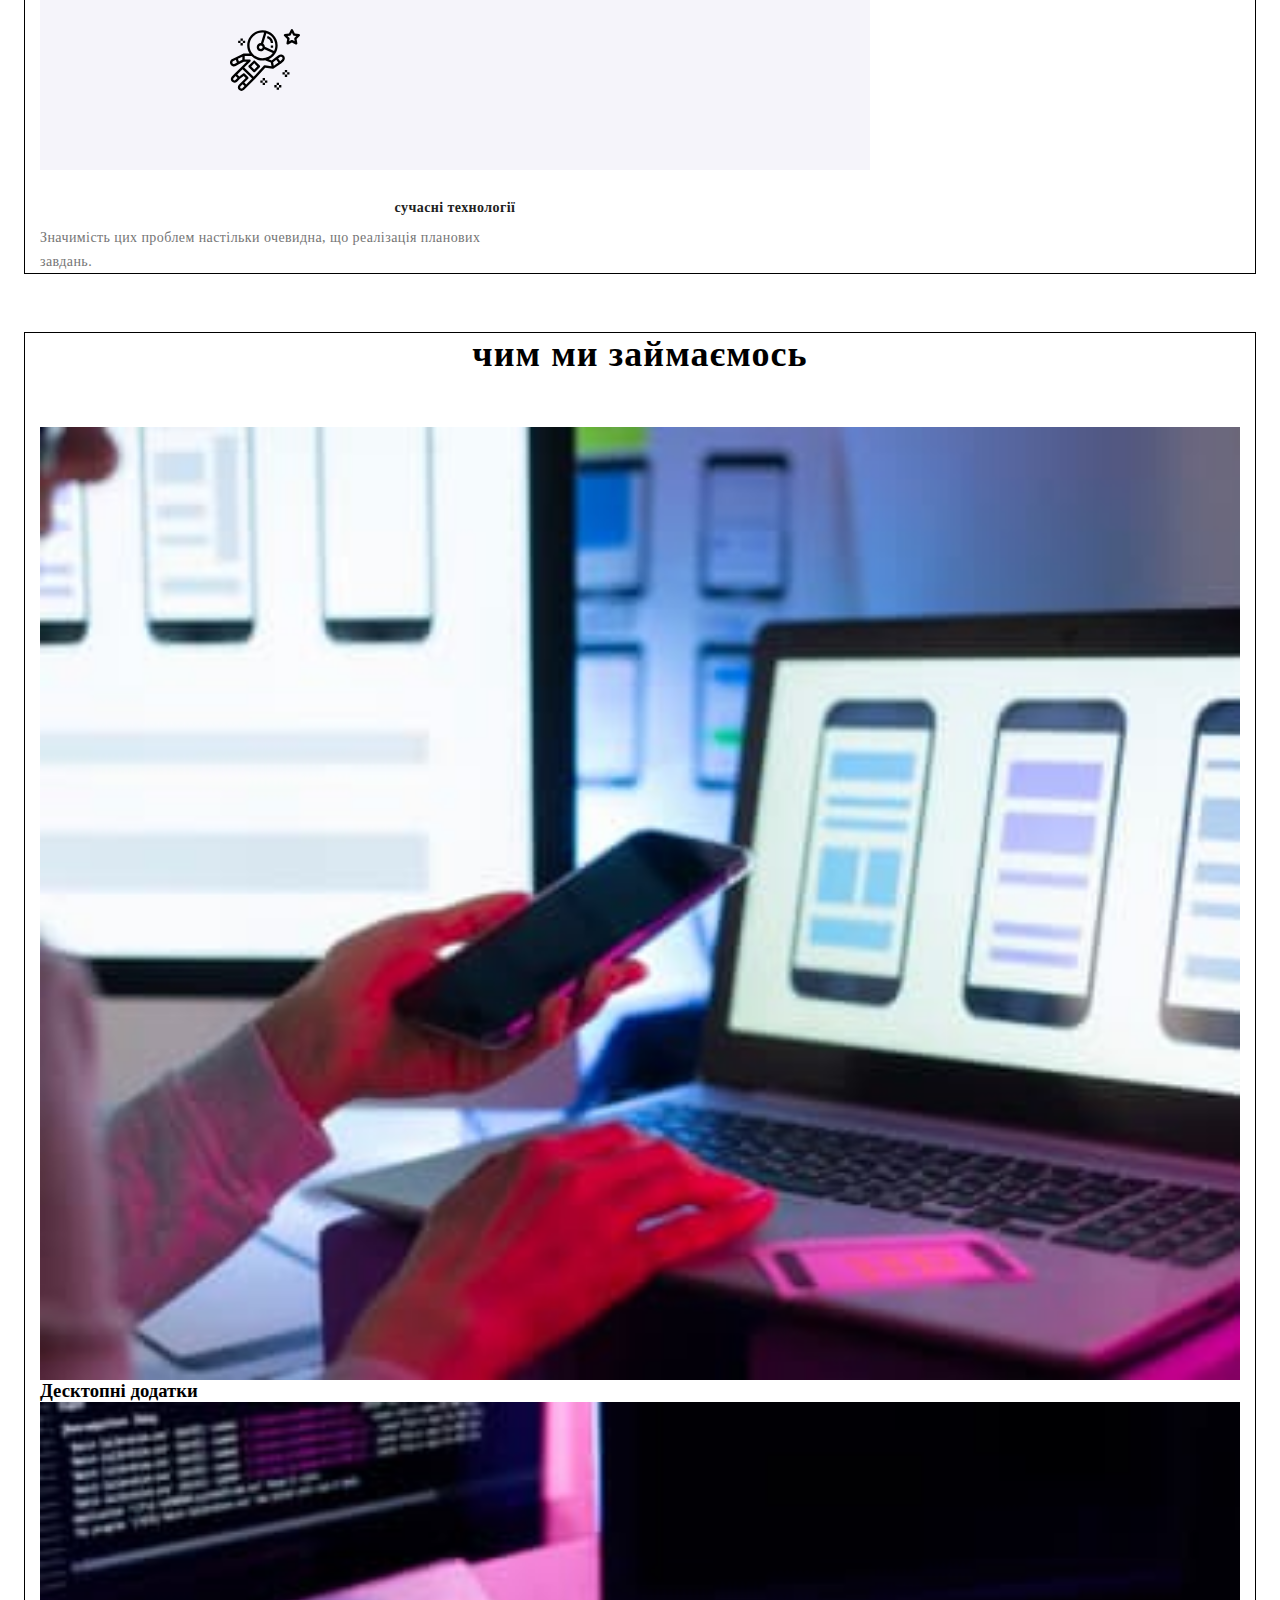
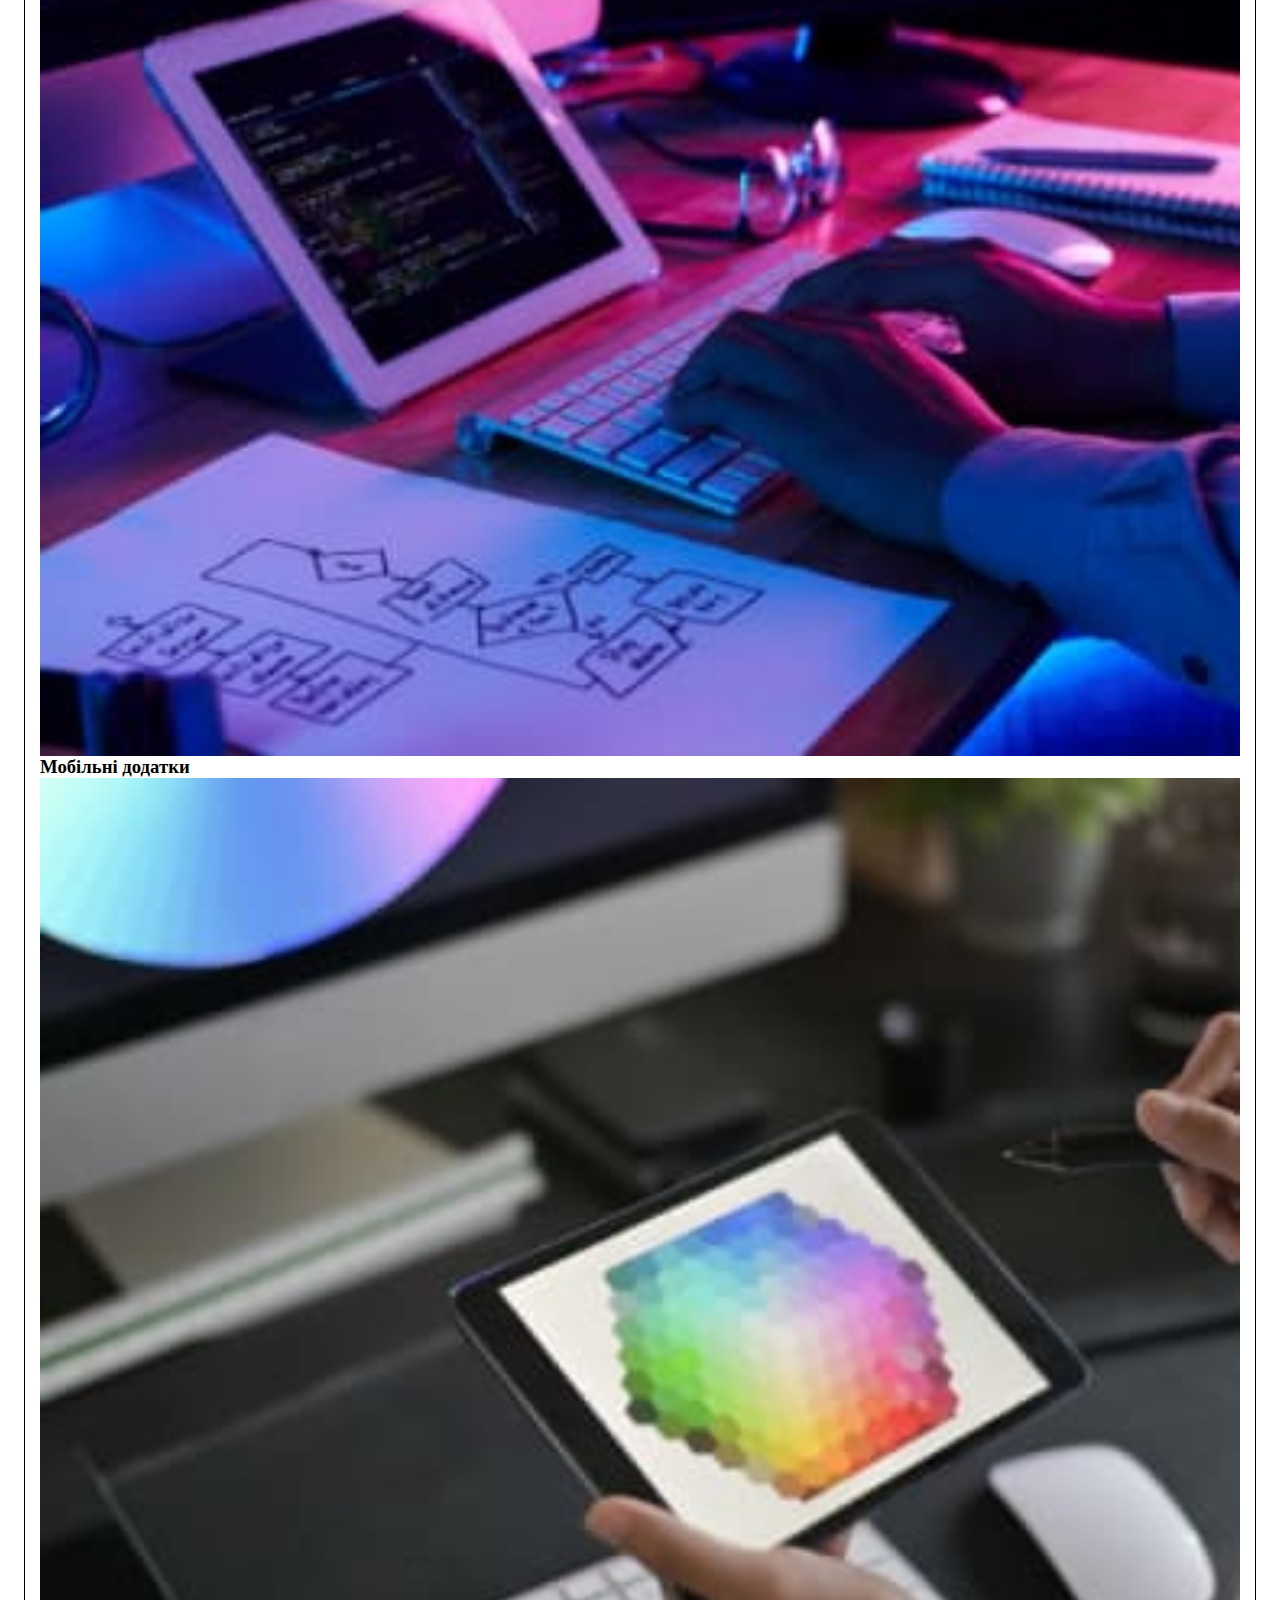
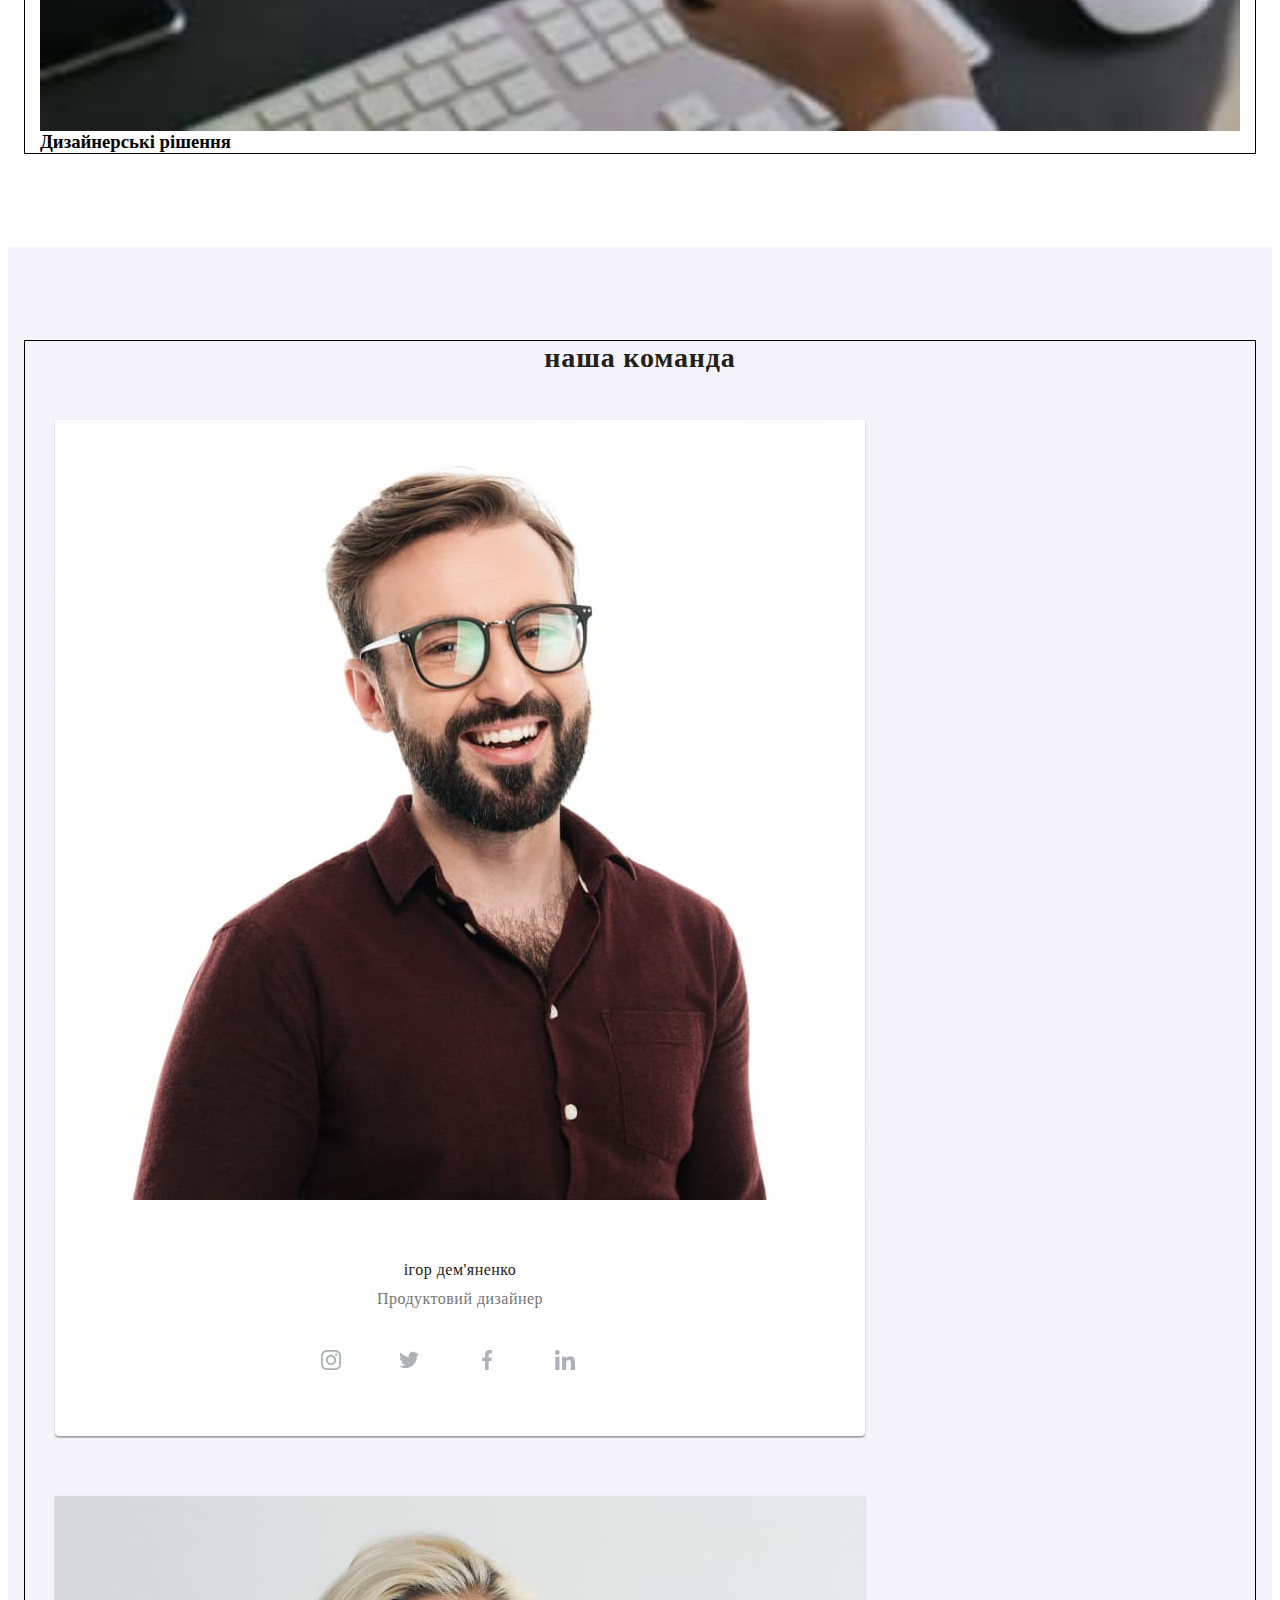
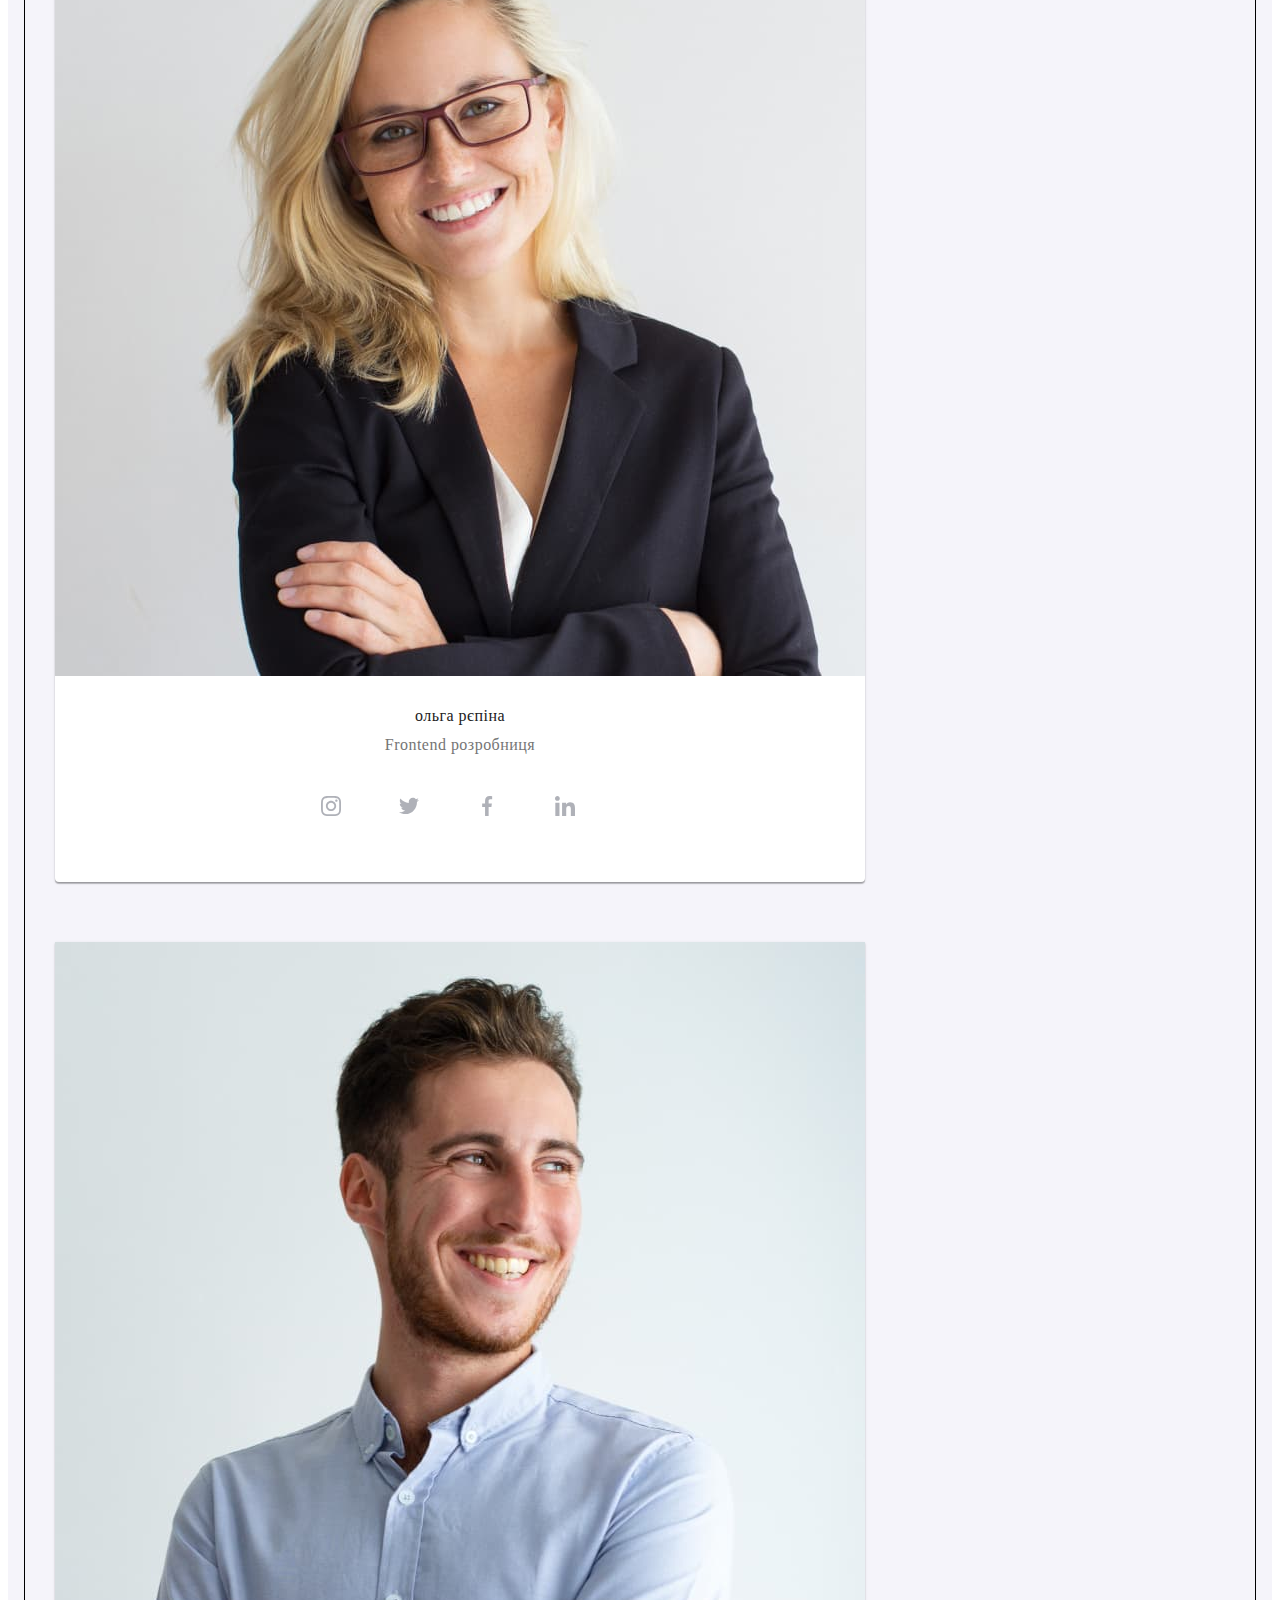
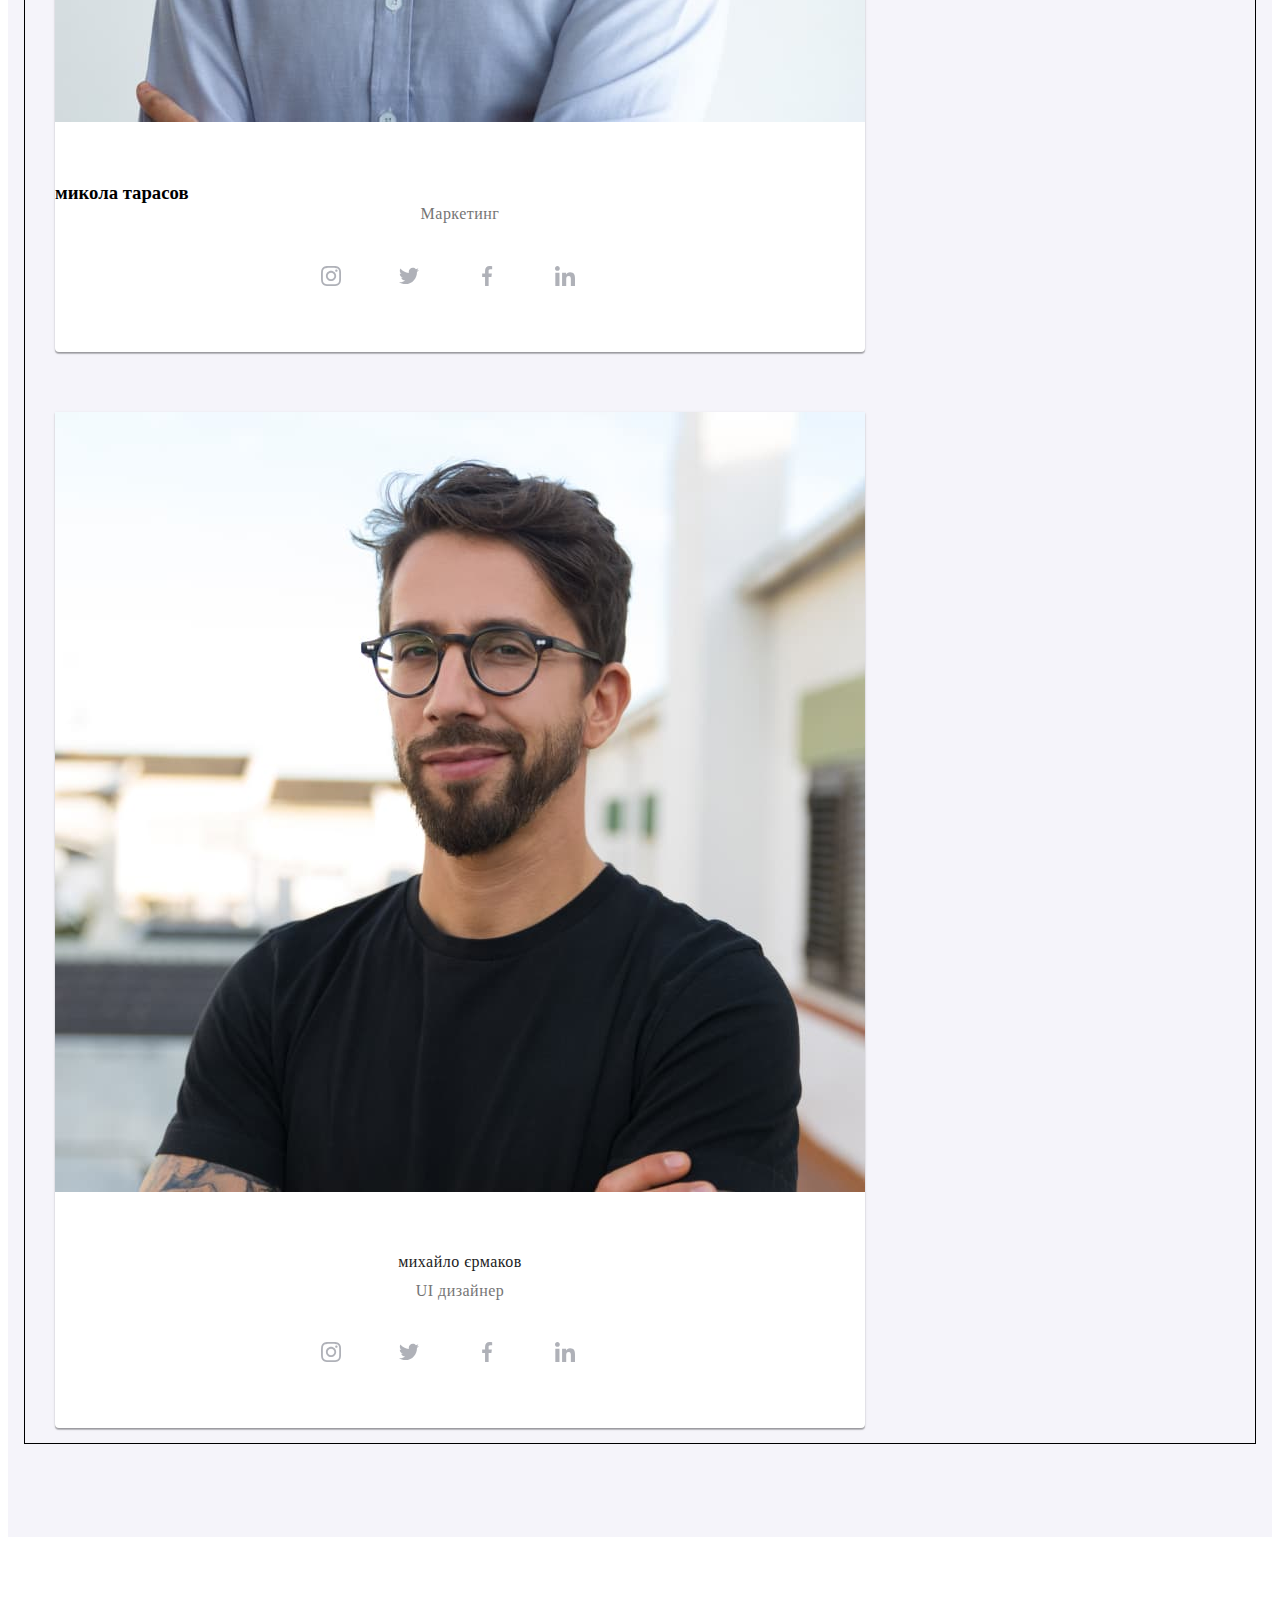
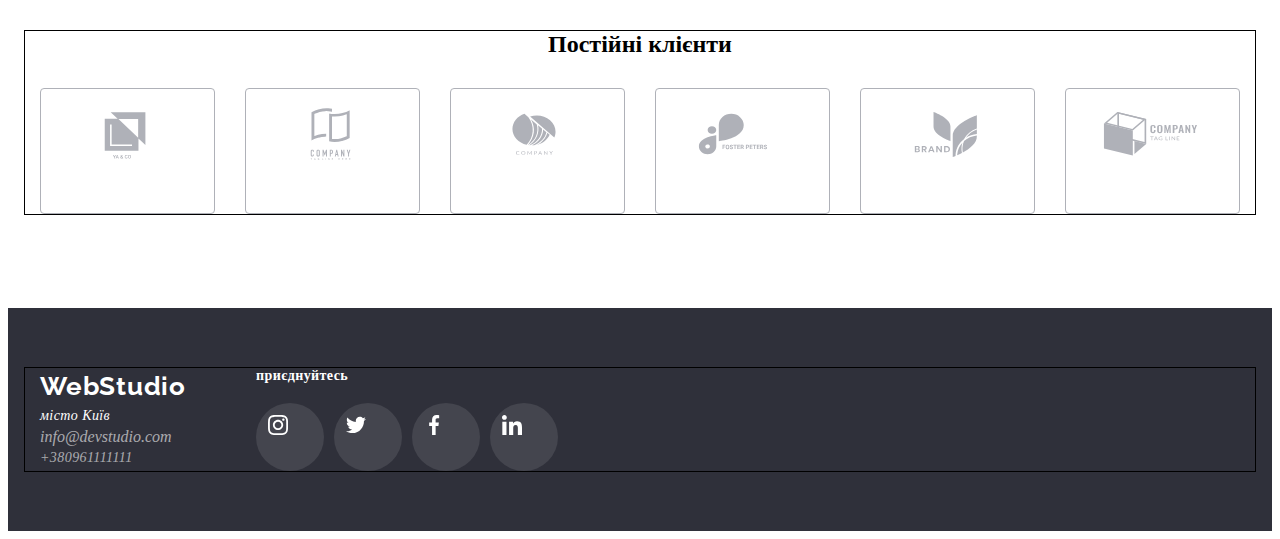
==== commit 91e7c888: "s" ====
--- a/index.html
+++ b/index.html
@@ -170,7 +170,7 @@
                             </li>
                         </ul>
                     </li>
-                    <li class=" team-item">
+                    <li class=" team__item">
                         <img class="team-img" src="./pictures/webstudio/olga.jpg" alt="жінка що усміхається"
                             width="270" />
                         <div class="team__info">
@@ -200,7 +200,7 @@
                             </li>
                         </ul>
                     </li>
-                    <li class="team-item">
+                    <li class="team__item">
                         <img class="team__image" src="./pictures/webstudio/mykola.jpg"
                             alt="чоловік без окуляр що усміхається" width="270" />
                         <div class="team__info">
--- a/css/main.min.css
+++ b/css/main.min.css
@@ -1 +1 @@
-.button-submit,.button-order{font-size:16px;font-weight:700;line-height:1.9;letter-spacing:.96px;border-radius:4px;background:#2196f3;border:none;color:#fff;-webkit-box-shadow:0px 4px 4px 0px rgba(0,0,0,.15);box-shadow:0px 4px 4px 0px rgba(0,0,0,.15)}.button-order{padding:10px 32px}.button-submit{padding:10px 52px}.hero{padding:200px 0;background-image:url(../pictures/webstudio/hero-bg.png);background-color:rgba(47,48,58,.4)}.hero__container{display:-webkit-box;display:-ms-flexbox;display:flex;-webkit-box-orient:vertical;-webkit-box-direction:normal;-ms-flex-direction:column;flex-direction:column;-webkit-box-align:center;-ms-flex-align:center;align-items:center}.hero__title{text-align:center;margin-bottom:30px;width:360px;font-size:26px;font-weight:900;line-height:1.8;letter-spacing:1.56px;color:#fff;text-transform:uppercase}.data-modal-open{padding:10px 24px;font-size:16px;font-weight:700;line-height:1.9;letter-spacing:.96px;background-color:#2196f3;color:#fff;border-radius:4px;-webkit-box-shadow:0px 4px 4px 0px rgba(0,0,0,.15);box-shadow:0px 4px 4px 0px rgba(0,0,0,.15)}.header{padding-top:24px;padding-bottom:25px}.header__container{display:-webkit-box;display:-ms-flexbox;display:flex;-webkit-box-align:center;-ms-flex-align:center;align-items:center}.header__logo{margin-right:93px;color:#000;font-family:Raleway;font-size:26px;font-weight:700;line-height:1.4}.header__logo--highlight{color:#2196f3}.header__nav-list{display:-webkit-box;display:-ms-flexbox;display:flex;gap:50px}.header__nav-link{font-size:14px;font-weight:500;line-height:1.4;letter-spacing:.28px;color:#212121}.header__nav-link:hover,.header__nav-link:focus{color:#2196f3}.header__nav-item:nth-child(1){color:#2196f3}.header__nav-item:nth-child(1)::after{content:"";margin-top:30px;display:inline-block;width:100%;height:4px;border-radius:2px;background-color:#2196f3}.header__contacts{display:-webkit-box;display:-ms-flexbox;display:flex;gap:50px;margin-left:auto}.header__contacts-icon{margin-right:10px}.header__contacts-icon:hover,.header__contacts-icon :focus{fill:#2196f3}.header__contacts-link{margin-left:10px;font-size:14px;font-weight:500;line-height:1.4;letter-spacing:.28px;color:#757575}.header__contacts-link:hover,.header__contacts-link :focus{fill:#2196f3}.team{padding:94px 0;background-color:#f5f4fa}.team__title{margin-bottom:30px;color:#212121;text-align:center;font-size:28px;font-weight:700;line-height:1.2;letter-spacing:.84px}.team__list{display:-webkit-box;display:-ms-flexbox;display:flex;-ms-flex-wrap:wrap;flex-wrap:wrap;-ms-flex-preferred-size:calc((100% - 60px)/3);flex-basis:calc((100% - 60px)/3);gap:30px}.team__item{border-radius:0px 0px 4px 4px;background:#fff}.team__info{padding:30px 0}.team__image{margin-bottom:30px}.team-name{margin-bottom:10px;color:#212121;text-align:center;font-size:16px;font-weight:500;line-height:1.2;letter-spacing:.48px}.team-desc{color:#757575;text-align:center;font-size:16px;font-weight:400;line-height:1.2;letter-spacing:.48px}.team__icon{fill:#afb1b8}.team__icon:hover,.team__icon :focus{fill:#fff}.team-socials{margin-bottom:30px;display:-webkit-box;display:-ms-flexbox;display:flex;gap:10px}.team__social-item{width:44px;height:44px;padding:12px;border-radius:50%;background-color:#fff}.team__social-item:hover,.team__social-item :focus{fill:#fff;background-color:#2196f3}.features{padding:60px 0}.visually-hidden{position:absolute;white-space:nowrap;width:1px;height:1px;overflow:hidden;border:0;padding:0;clip:rect(0 0 0 0);-webkit-clip-path:inset(50%);clip-path:inset(50%);margin:-1px}.features__list{display:-webkit-box;display:-ms-flexbox;display:flex;-ms-flex-wrap:wrap;flex-wrap:wrap;gap:30px}.features__icon-container{padding:25px 190px;margin-bottom:30px;width:450px;height:120px;background-color:#f5f4fa}.features__title{display:-webkit-box;display:-ms-flexbox;display:flex;-webkit-box-pack:center;-ms-flex-pack:center;justify-content:center;margin-bottom:10px;color:#212121;font-size:14px;font-weight:700;line-height:1.1;letter-spacing:.42px}.features__description{color:#757575;font-size:14px;font-weight:400;width:450px;line-height:1.7;letter-spacing:.42px}h1,h2,h3,p{margin:0;padding:0}ul{padding:0;margin:0;list-style:none}a{text-decoration:none}button{border:none;cursor:pointer}img{display:block;height:auto;width:100%;max-width:100%}.clients{padding:94px 0}.clients__title{display:-webkit-box;display:-ms-flexbox;display:flex;-webkit-box-pack:center;-ms-flex-pack:center;justify-content:center;margin-bottom:30px}.clients__list{display:-webkit-box;display:-ms-flexbox;display:flex;gap:30px;-webkit-box-pack:center;-ms-flex-pack:center;justify-content:center}.clients__item{padding:16px 32px;-ms-flex-preferred-size:calc((100% - 60px)/3);flex-basis:calc((100% - 60px)/3);width:170px;height:92px;border:1px solid #afb1b8;border-radius:4px}.clients__item:hover,.clients__item:focus{border:1px solid #2196f3}.clients__link{fill:#afb1b8}.clients__link:hover,.clients__link:focus{fill:#2196f3}.footer{padding:60px 0;background-color:#2f303a}.footer__container{display:-webkit-box;display:-ms-flexbox;display:flex}.footer__address-container{margin-right:70px}.footer__logo{margin-bottom:20px;color:#fff;font-family:Raleway;font-size:26px;font-weight:700;line-height:1.4;letter-spacing:.78px}.footer__address-list li{margin-bottom:9px}.footer__address-link{color:#fff;font-size:14px;font-weight:400;line-height:1.7;letter-spacing:.42px}.gmail{color:rgba(255,255,255,.6)}.tel{color:rgba(255,255,255,.6)}.footer__subtitle{margin-bottom:20px;color:#fff;font-size:14px;font-weight:700;line-height:1.1;letter-spacing:.42px}.footer__list{display:-webkit-box;display:-ms-flexbox;display:flex;gap:10px}.footer__item{padding:12px;width:44px;height:44px;border-radius:50%;fill:#fff;background-color:rgba(255,255,255,.1)}.footer__item:hover,.footer__item:focus{background-color:#2196f3}.beckdrop{position:fixed;top:0;left:0;width:100%;height:100%;opacity:1;background-color:rgba(68,68,75,.6)}.modal{position:absolute;padding:40px;top:50%;left:50%;width:528px;height:581px;-webkit-transform:translate(-50%, -50%);-ms-transform:translate(-50%, -50%);transform:translate(-50%, -50%);border-radius:4px;background-color:#fff;-webkit-box-shadow:0px 1px 3px 0px rgba(0,0,0,.12),0px 1px 1px 0px rgba(0,0,0,.14),0px 2px 1px 0px rgba(0,0,0,.2);box-shadow:0px 1px 3px 0px rgba(0,0,0,.12),0px 1px 1px 0px rgba(0,0,0,.14),0px 2px 1px 0px rgba(0,0,0,.2)}.is-hidden{opacity:0;pointer-events:none}.no-scroll{overflow:hidden}.modal-close{position:absolute;top:8px;right:8px;width:30px;height:30px;border-radius:50%}.form-title{color:#212121;text-align:center;font-size:20px;font-weight:700;line-height:1.2;letter-spacing:.6px}.form{margin-top:12px}.form__label{margin-bottom:4px;color:#757575;font-size:12px;font-weight:400;line-height:1.2;letter-spacing:.12px}.form__input{width:448px;height:40px;border-radius:4px;border:1px solid rgba(33,33,33,.2)}.form__comment{width:100%;height:120px;padding:12px 16px;border-radius:4px;border:1px solid rgba(33,33,33,.2);resize:none}.message-input::-webkit-input-placeholder{color:rgba(117,117,117,.5);font-size:12px;font-weight:400;line-height:1.2;letter-spacing:.12px}.message-input::-moz-placeholder{color:rgba(117,117,117,.5);font-size:12px;font-weight:400;line-height:1.2;letter-spacing:.12px}.message-input:-ms-input-placeholder{color:rgba(117,117,117,.5);font-size:12px;font-weight:400;line-height:1.2;letter-spacing:.12px}.message-input::-ms-input-placeholder{color:rgba(117,117,117,.5);font-size:12px;font-weight:400;line-height:1.2;letter-spacing:.12px}.message-input::placeholder{color:rgba(117,117,117,.5);font-size:12px;font-weight:400;line-height:1.2;letter-spacing:.12px}.modal-thumb{display:-webkit-box;display:-ms-flexbox;display:flex}.modal-submit{margin-top:30px;margin-left:124px;padding:10px 52px;border-radius:4px;background-color:#2196f3;-webkit-box-shadow:0px 4px 4px 0px rgba(0,0,0,.15);box-shadow:0px 4px 4px 0px rgba(0,0,0,.15);color:#fff;font-size:16px;font-weight:700;line-height:1.9;letter-spacing:.96px}.container{padding:0 15px;margin-left:auto;margin-right:auto;outline:1px solid #000}@media screen and (min-width: 480px){.container{width:480px}}@media screen and (min-width: 768px){.container{width:768px}}@media screen and (min-width: 1200px){.container{width:1200px}}.work{padding-bottom:94px}.work-list{display:-webkit-box;display:-ms-flexbox;display:flex;margin-top:50px;gap:30px}.work__title{margin-bottom:50px;color:var(--main-text-color);text-align:center;font-size:36px;font-weight:700;line-height:1.2;letter-spacing:1.08px}.work__item{position:relative}.work__overlay{display:-webkit-box;display:-ms-flexbox;display:flex;-webkit-box-pack:center;-ms-flex-pack:center;justify-content:center;-webkit-box-align:center;-ms-flex-align:center;align-items:center;position:absolute;bottom:0;left:0;height:70px;width:100%;background-color:rgba(47,48,58,.8);color:#fff}+.button-submit,.button-order{font-size:16px;font-weight:700;line-height:1.9;letter-spacing:.96px;border-radius:4px;background:#2196f3;border:none;color:#fff;-webkit-box-shadow:0px 4px 4px 0px rgba(0,0,0,.15);box-shadow:0px 4px 4px 0px rgba(0,0,0,.15)}.button-order{padding:10px 32px}.button-submit{padding:10px 52px}.hero{padding:200px 0;background-image:url(../../pictures/webstudio/hero-mob-1x.jpg);background-color:rgba(47,48,58,.4)}@media screen and (min-width: 768px){.hero{background-image:url(../../pictures/webstudio/hero-tab-1x.jpg)}}@media screen and (min-width: 1200px){.hero{background-image:url(../../pictures/webstudio/hero-desk-1x.png)}}@media(min-device-pixel-ratio: 2),(-webkit-min-device-pixel-ratio: 2),(min-resolution: 192dpi),(min-resolution: 2dppx){.hero{background-image:url(../../pictures/webstudio/hero-mob-2x.jpg)}}@media screen and (min-device-pixel-ratio: 2)and (min-width: 1200px),screen and (-webkit-min-device-pixel-ratio: 2)and (min-width: 1200px),screen and (min-resolution: 192dpi)and (min-width: 1200px),screen and (min-resolution: 2dppx)and (min-width: 1200px){.hero{background-image:url(../../pictures/webstudio/hero-desk-2x.jpg)}}@media screen and (min-device-pixel-ratio: 2)and (min-width: 768px),screen and (-webkit-min-device-pixel-ratio: 2)and (min-width: 768px),screen and (min-resolution: 192dpi)and (min-width: 768px),screen and (min-resolution: 2dppx)and (min-width: 768px){.hero{background-image:url(../../pictures/webstudio/hero-tab-2x.jpg)}}.hero__container{display:-webkit-box;display:-ms-flexbox;display:flex;-webkit-box-orient:vertical;-webkit-box-direction:normal;-ms-flex-direction:column;flex-direction:column;-webkit-box-align:center;-ms-flex-align:center;align-items:center}.hero__title{text-align:center;margin-bottom:30px;width:360px;font-size:26px;font-weight:900;line-height:1.8;letter-spacing:1.56px;color:#fff;text-transform:uppercase}.data-modal-open{padding:10px 24px;font-size:16px;font-weight:700;line-height:1.9;letter-spacing:.96px;background-color:#2196f3;color:#fff;border-radius:4px;-webkit-box-shadow:0px 4px 4px 0px rgba(0,0,0,.15);box-shadow:0px 4px 4px 0px rgba(0,0,0,.15)}.header{padding-top:24px;padding-bottom:25px}.header__container{display:-webkit-box;display:-ms-flexbox;display:flex;-webkit-box-align:center;-ms-flex-align:center;align-items:center}.header__logo{margin-right:93px;color:#000;font-family:Raleway;font-size:26px;font-weight:700;line-height:1.4}.header__logo--highlight{color:#2196f3}.header__nav-list{display:-webkit-box;display:-ms-flexbox;display:flex;gap:50px}.header__nav-link{font-size:14px;font-weight:500;line-height:1.4;letter-spacing:.28px;color:#212121}.header__nav-link:hover,.header__nav-link:focus{color:#2196f3}.header__nav-item:nth-child(1){color:#2196f3}.header__nav-item:nth-child(1)::after{content:"";margin-top:30px;display:inline-block;width:100%;height:4px;border-radius:2px;background-color:#2196f3}.header__contacts{display:-webkit-box;display:-ms-flexbox;display:flex;gap:50px;margin-left:auto}.header__contacts-icon{margin-right:10px}.header__contacts-icon:hover,.header__contacts-icon :focus{fill:#2196f3}.header__contacts-link{margin-left:10px;font-size:14px;font-weight:500;line-height:1.4;letter-spacing:.28px;color:#757575}.header__contacts-link:hover,.header__contacts-link :focus{fill:#2196f3}.team{padding:94px 0;background-color:#f5f4fa}.team__title{margin-bottom:30px;color:#212121;text-align:center;font-size:28px;font-weight:700;line-height:1.2;letter-spacing:.84px}.team__list{display:-webkit-box;display:-ms-flexbox;display:flex;-ms-flex-wrap:wrap;flex-wrap:wrap;-ms-flex-preferred-size:calc((100% - 60px)/3);flex-basis:calc((100% - 60px)/3);gap:30px}.team__item{margin:15px;border-radius:0px 0px 4px 4px;background:#fff;-webkit-box-shadow:0px 1px 3px 0px rgba(0,0,0,.12),0px 1px 1px 0px rgba(0,0,0,.14),0px 2px 1px 0px rgba(0,0,0,.2);box-shadow:0px 1px 3px 0px rgba(0,0,0,.12),0px 1px 1px 0px rgba(0,0,0,.14),0px 2px 1px 0px rgba(0,0,0,.2)}.team__info{padding:30px 0}.team__image{margin-bottom:30px}.team__name{margin-bottom:10px;color:#212121;text-align:center;font-size:16px;font-weight:500;line-height:1.2;letter-spacing:.48px}.team__description{color:#757575;text-align:center;font-size:16px;font-weight:400;line-height:1.2;letter-spacing:.48px}.team__icon{fill:#afb1b8}.team__icon:hover,.team__icon :focus{fill:#fff}.team__socials{-webkit-box-pack:center;-ms-flex-pack:center;justify-content:center;margin-bottom:30px;display:-webkit-box;display:-ms-flexbox;display:flex;gap:10px}.team__social-item{width:44px;height:44px;padding:12px;border-radius:50%;background-color:#fff}.team__social-item:hover,.team__social-item :focus{fill:#fff;background-color:#2196f3}.features{padding:60px 0}.visually-hidden{position:absolute;white-space:nowrap;width:1px;height:1px;overflow:hidden;border:0;padding:0;clip:rect(0 0 0 0);-webkit-clip-path:inset(50%);clip-path:inset(50%);margin:-1px}.features__list{display:-webkit-box;display:-ms-flexbox;display:flex;-ms-flex-wrap:wrap;flex-wrap:wrap;gap:30px}.features__icon-container{padding:25px 190px;margin-bottom:30px;width:450px;height:120px;background-color:#f5f4fa}.features__title{display:-webkit-box;display:-ms-flexbox;display:flex;-webkit-box-pack:center;-ms-flex-pack:center;justify-content:center;margin-bottom:10px;color:#212121;font-size:14px;font-weight:700;line-height:1.1;letter-spacing:.42px}.features__description{color:#757575;font-size:14px;font-weight:400;width:450px;line-height:1.7;letter-spacing:.42px}h1,h2,h3,p{margin:0;padding:0}ul{padding:0;margin:0;list-style:none}a{text-decoration:none}button{border:none;cursor:pointer}img{display:block;height:auto;width:100%;max-width:100%}.clients{padding:94px 0}.clients__title{display:-webkit-box;display:-ms-flexbox;display:flex;-webkit-box-pack:center;-ms-flex-pack:center;justify-content:center;margin-bottom:30px}.clients__list{display:-webkit-box;display:-ms-flexbox;display:flex;gap:30px;-webkit-box-pack:center;-ms-flex-pack:center;justify-content:center}.clients__item{padding:16px 32px;-ms-flex-preferred-size:calc((100% - 60px)/3);flex-basis:calc((100% - 60px)/3);width:170px;height:92px;border:1px solid #afb1b8;border-radius:4px}.clients__item:hover,.clients__item:focus{border:1px solid #2196f3}.clients__link{fill:#afb1b8}.clients__link:hover,.clients__link:focus{fill:#2196f3}.footer{padding:60px 0;background-color:#2f303a}.footer__container{display:-webkit-box;display:-ms-flexbox;display:flex}.footer__address-container{margin-right:70px}.footer__logo{margin-bottom:20px;color:#fff;font-family:Raleway;font-size:26px;font-weight:700;line-height:1.4;letter-spacing:.78px}.footer__address-list li{margin-bottom:9px}.footer__address-link{color:#fff;font-size:14px;font-weight:400;line-height:1.7;letter-spacing:.42px}.gmail{color:rgba(255,255,255,.6)}.tel{color:rgba(255,255,255,.6)}.footer__subtitle{margin-bottom:20px;color:#fff;font-size:14px;font-weight:700;line-height:1.1;letter-spacing:.42px}.footer__list{display:-webkit-box;display:-ms-flexbox;display:flex;gap:10px}.footer__item{padding:12px;width:44px;height:44px;border-radius:50%;fill:#fff;background-color:rgba(255,255,255,.1)}.footer__item:hover,.footer__item:focus{background-color:#2196f3}.beckdrop{position:fixed;top:0;left:0;width:100%;height:100%;opacity:1;background-color:rgba(68,68,75,.6)}.modal{position:absolute;padding:40px;top:50%;left:50%;width:528px;height:581px;-webkit-transform:translate(-50%, -50%);-ms-transform:translate(-50%, -50%);transform:translate(-50%, -50%);border-radius:4px;background-color:#fff;-webkit-box-shadow:0px 1px 3px 0px rgba(0,0,0,.12),0px 1px 1px 0px rgba(0,0,0,.14),0px 2px 1px 0px rgba(0,0,0,.2);box-shadow:0px 1px 3px 0px rgba(0,0,0,.12),0px 1px 1px 0px rgba(0,0,0,.14),0px 2px 1px 0px rgba(0,0,0,.2)}.is-hidden{opacity:0;pointer-events:none}.no-scroll{overflow:hidden}.modal-close{position:absolute;top:8px;right:8px;width:30px;height:30px;border-radius:50%}.form-title{color:#212121;text-align:center;font-size:20px;font-weight:700;line-height:1.2;letter-spacing:.6px}.form{margin-top:12px}.form__label{margin-bottom:4px;color:#757575;font-size:12px;font-weight:400;line-height:1.2;letter-spacing:.12px}.form__input{width:448px;height:40px;border-radius:4px;border:1px solid rgba(33,33,33,.2)}.form__comment{width:100%;height:120px;padding:12px 16px;border-radius:4px;border:1px solid rgba(33,33,33,.2);resize:none}.message-input::-webkit-input-placeholder{color:rgba(117,117,117,.5);font-size:12px;font-weight:400;line-height:1.2;letter-spacing:.12px}.message-input::-moz-placeholder{color:rgba(117,117,117,.5);font-size:12px;font-weight:400;line-height:1.2;letter-spacing:.12px}.message-input:-ms-input-placeholder{color:rgba(117,117,117,.5);font-size:12px;font-weight:400;line-height:1.2;letter-spacing:.12px}.message-input::-ms-input-placeholder{color:rgba(117,117,117,.5);font-size:12px;font-weight:400;line-height:1.2;letter-spacing:.12px}.message-input::placeholder{color:rgba(117,117,117,.5);font-size:12px;font-weight:400;line-height:1.2;letter-spacing:.12px}.modal-thumb{display:-webkit-box;display:-ms-flexbox;display:flex}.modal-submit{margin-top:30px;margin-left:124px;padding:10px 52px;border-radius:4px;background-color:#2196f3;-webkit-box-shadow:0px 4px 4px 0px rgba(0,0,0,.15);box-shadow:0px 4px 4px 0px rgba(0,0,0,.15);color:#fff;font-size:16px;font-weight:700;line-height:1.9;letter-spacing:.96px}.container{padding:0 15px;margin-left:auto;margin-right:auto;outline:1px solid #000}@media screen and (min-width: 480px){.container{width:480px}}@media screen and (min-width: 768px){.container{width:768px}}@media screen and (min-width: 1200px){.container{width:1200px}}.work{padding-bottom:94px}.work-list{display:-webkit-box;display:-ms-flexbox;display:flex;margin-top:50px;gap:30px}.work__title{margin-bottom:50px;color:var(--main-text-color);text-align:center;font-size:36px;font-weight:700;line-height:1.2;letter-spacing:1.08px}.work__item{position:relative}.work__overlay{display:-webkit-box;display:-ms-flexbox;display:flex;-webkit-box-pack:center;-ms-flex-pack:center;justify-content:center;-webkit-box-align:center;-ms-flex-align:center;align-items:center;position:absolute;bottom:0;left:0;height:70px;width:100%;background-color:rgba(47,48,58,.8);color:#fff}